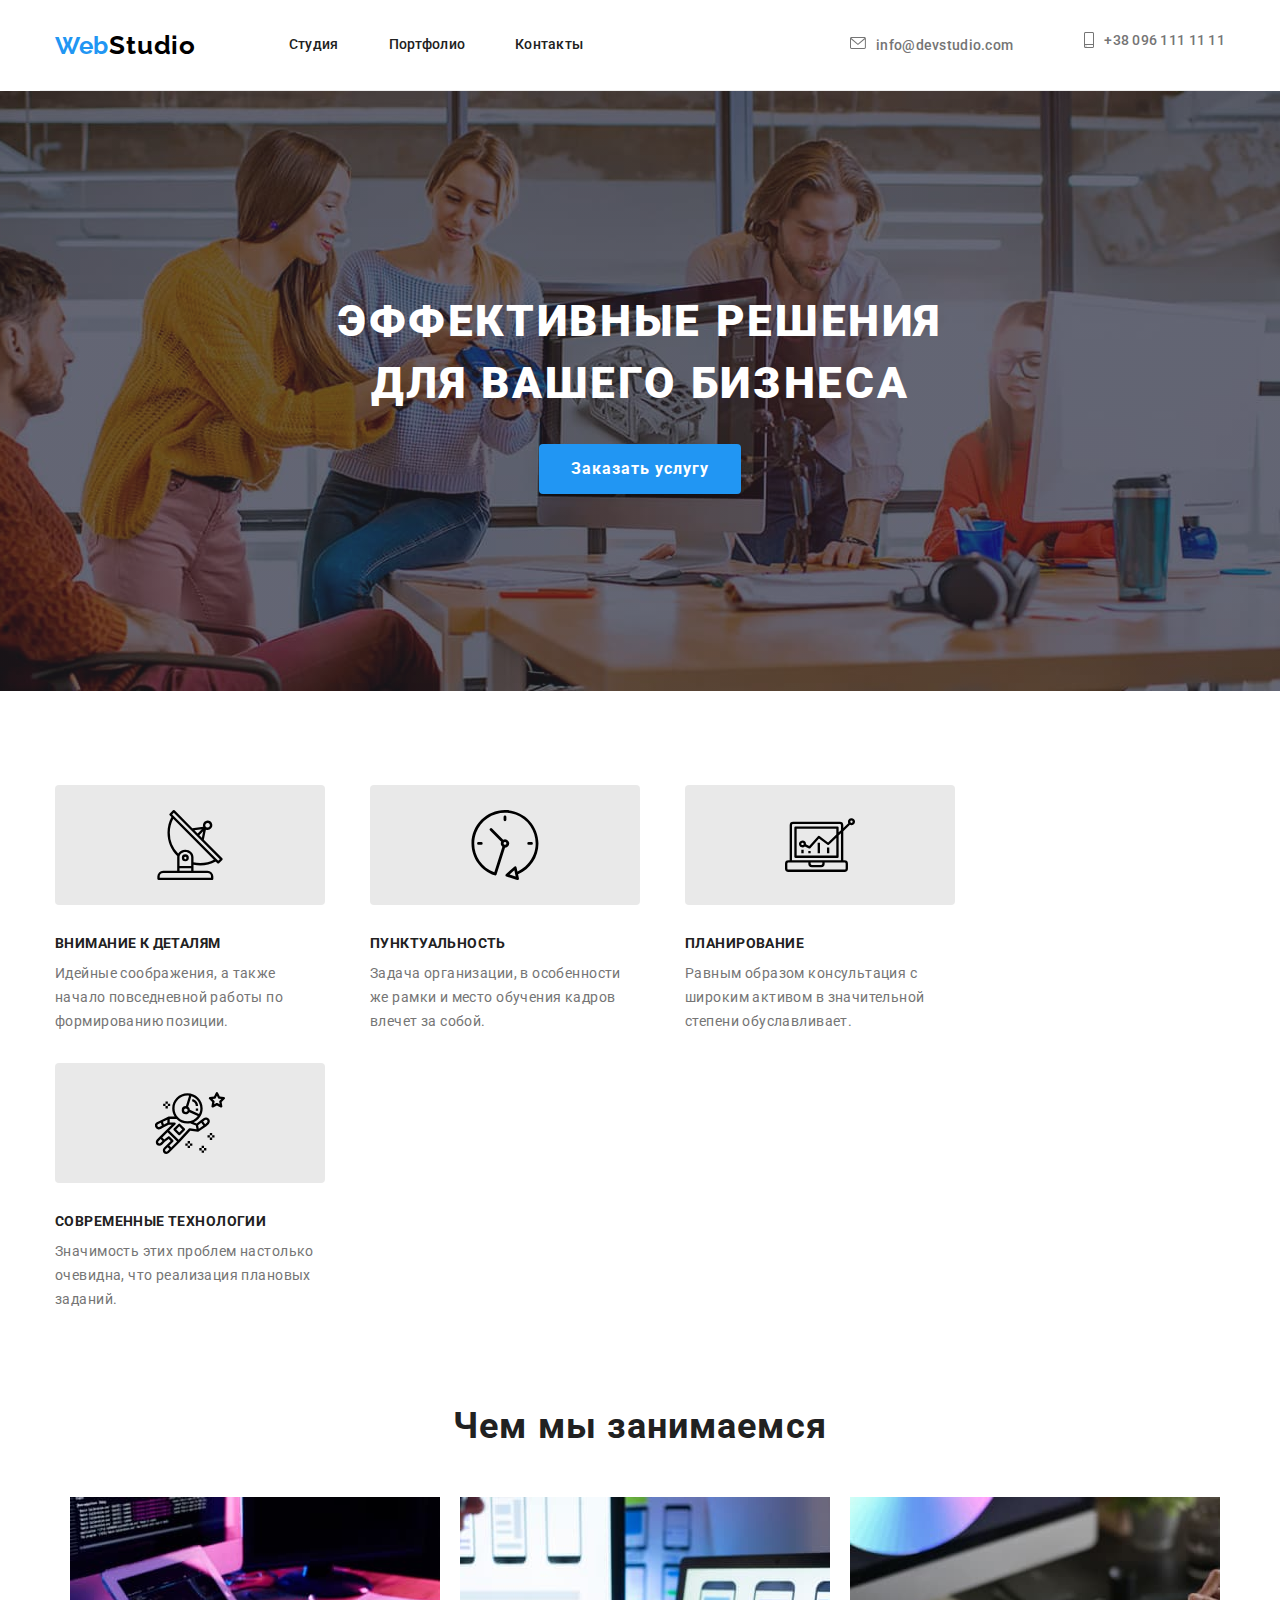
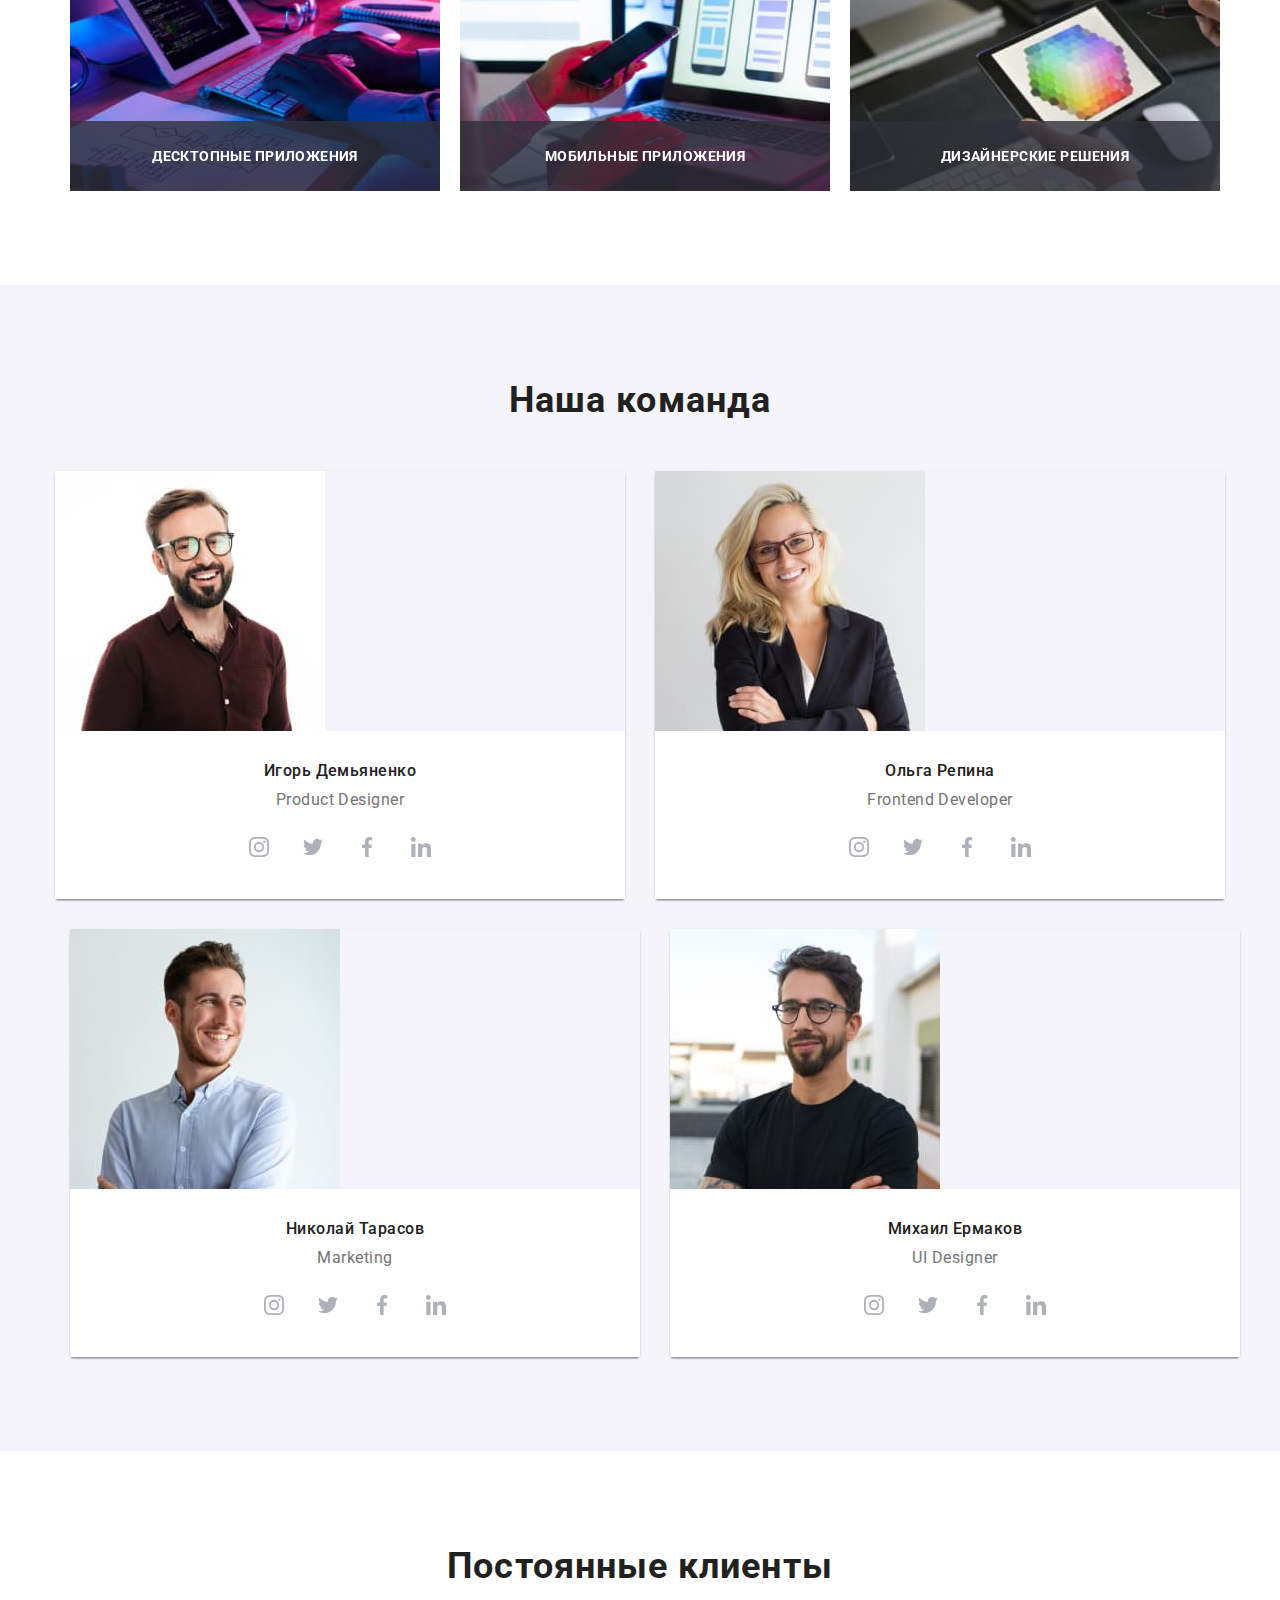
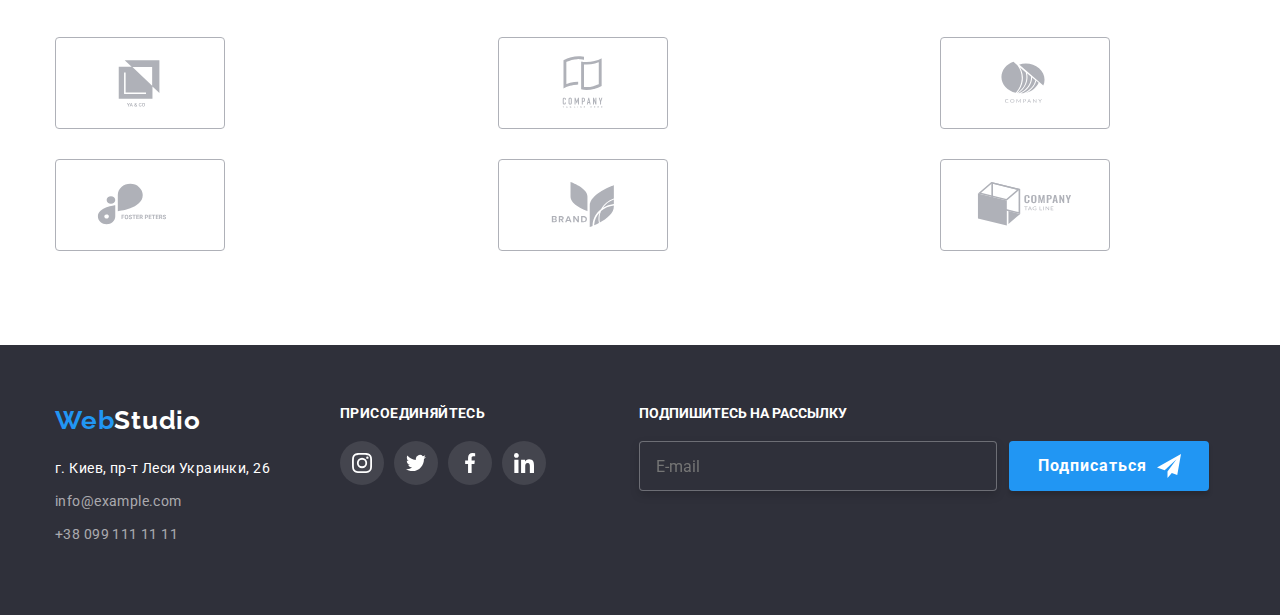
==== index.html @ 91725107 "N8" ====
<!DOCTYPE html>
<html lang="ru">
  <head>
    <meta charset="UTF-8"/>
    <meta http-equiv="X-UA-Compatible" content="IE=edge" />
    <meta name="viewport" content="width=device-width, initial-scale=1.0" />
    <title>Document</title>
    <link
      href="https://fonts.googleapis.com/css2?family=Oleo+Script&family=Raleway:wght@700&family=Roboto:wght@400;500;700;900&display=swap"
      rel="stylesheet"/>
      
    <link rel="stylesheet" href="./css/main.min.css">
  </head>
  <body>
    <header class="header">
      <div class="container page-header">
        <a class="header__logo"><span href="#" class="header__accent">Web</span>Studio</a>
        <nav>

      <!-- M O B I L E - M E N U -->
<button
            type="button"
            class="menu-button"
            aria-expanded="false"
            aria-controls="menu-container"
            data-menu-button
          >
            <svg
              width="40"
              height="40"
              aria-label="Переключатель мобильного меню"
            >
              <use class="icon-cross" href="./image/icons.svg/symbol-menu.svg#icon-closepx"></use>
              <use class="icon-menu" href="./image/icons.svg/symbol-menu.svg#icon-menupx"></use>
            </svg>
          </button>

          <div class="menu-container" id="menu-container" data-menu>
           <div class="container-menu">
          <ul class="menu-nav">
            <li class="menu-nav__cell"><a href="#" class="menu-nav__link">Студия</a></li>
            <li class="menu-nav__cell"><a href="./portfolio.html" class="menu-nav__link">Портфолио</a></li>
            <li class="menu-nav__cell"><a href="#" class="menu-nav__link">Контакты</a></li>
          </ul>

<div class="underarm">
          <ul class="nav-menu">
            <li class="nav-menu__call">+38 096 111 11 11</li>
            <li class="nav-menu__info">info@devstudio.com</li>
          </ul>



       <ul class="mesh-menu">
            <li class="mesh-menu__net"><a href="#" class="mesh-menu__toils">Instagram</a></li>
            <li class="mesh-menu__net"><a href="#" class="mesh-menu__toils">Twitter</a></li>
             <li class="mesh-menu__net"><a href="#" class="mesh-menu__toils">Facebook</a></li>
            <li class="mesh-menu__net"><a href="#" class="mesh-menu__toils">LinkedIn</a></li>
          </ul> 
          </div>
          </div>
</div>

          
         <!-- N A V I G A T I O N  -->
          <ul class="site-nav">
            <li class="site-nav__cell"><a href="#" class="site-nav__link">Студия</a></li>
            <li class="site-nav__cell"><a href="./portfolio.html" class="site-nav__link">Портфолио</a></li>
            <li class="site-nav__cell"><a href="#" class="site-nav__link">Контакты</a></li>
          </ul>
        </nav>
        <ul class="auth-nav">
          <li class="auth-nav__cells">
            <a href="#" class="auth-nav__icon-envelope">
              <svg class="auth-nav__envelope" width="16" height="12">
                <use href="./image/icons.svg/symbol-defs.svg#icon-envelope"></use>
              </svg>info@devstudio.com</a>
          </li>

          <li class="auth-nav__cells">
            <a href="#" class="auth-nav__icon-smartphone">
              <svg class="auth-nav__smartphone" width="10" height="16">
                <use href="./image/icons.svg/symbol-defs.svg#icon-smartphone"></use>
              </svg>+38 096 111 11 11</a>
          </li>
        </ul>
      </div>
    </header>
    <main>
      <!-- H E R O -->
      <section class="hero">
        <h1 class="hero__title">Эффективные решения для вашего бизнеса</h1>
        <button class="hero__button" data-modal-open>Заказать услугу</button>
        <div class="backdrop is-hidden" data-modal>
    <div class="modal">
      <button class="modal__close" data-modal-close>
          <svg class="modal__icon-close" width="18" height="18">
                  <use
                    href="./image/icons.svg/symbol-defs-q.svg#icon-close"
                  ></use>
                </svg>
      </button>

       <!--modal window-->
      <div class="questionary">
        <h4 class="questionary__topic">Оставьте свои данные, мы вам перезвоним</h4>

        <form class="form">
          <div class="form-field">
            <label for="form-field__name" class="form-field__label">Имя</label>
           <input class="form-field__input" type="text" name="name" id="name" placeholder="">
                     <svg class="form-field__icon" width="18" height="18">
                  <use
                    href="./image/icons.svg/symbol-defs-x.svg#icon-person-black"
                  ></use>
                </svg>
          </div>

           <div class="form-field">
            <label for="form-field__tel" class="form-field__label">Телефон</label>
           <input class="form-field__input" type="tel" name="name" id="tel" placeholder="">
                     <svg class="form-field__icon" width="18" height="18">
                  <use
                    href="./image/icons.svg/symbol-defs-x.svg#icon-phone-black"
                  ></use>
                </svg>
          </div>

           <div class="form-field">
            <label for="form-field__mail" class="form-field__label">Почта</label>
           <input class="form-field__input" type="mail" name="name" id="mail" placeholder="">
                     <svg class="form-field__icon" width="18" height="18">
                  <use
                    href="./image/icons.svg/symbol-defs-x.svg#icon-email-black"
                  ></use>
                </svg>
          </div>

          <div class="form-field">
            <label for="form-field__comment" class="form-field__label">Комментарий</label>
            <textarea name="comment" id="#" placeholder="Введите текст"></textarea>
          </div>
          <div class="form-checkbox">
            <label>
<input class="form-checkbox__policy" type="checkbox" name="policy" id="policy" />
<span class="form-checkbox__icon"></span>
<for="policy" class="form-checkbox__text">Соглашаюсь с рассылкой и принимаю<a href="#" class="form-checkbox__agree">Условия договора</a>
</label>
</div>
          <button type="submit" class="form-checkbox__button">Отправить</button>
        </form>
      </div>
      </div>
      </section>

          <!-- advantage -->
      <section class="section">
        <div class="container">
          <ul class="section__advantage">
            <li class="section__item">
              <div class="details">
                <svg class="details__icon" width="70" height="70">
                  <use
                    href="./image/icons.svg/symbol-defs.svg#icon-antenna"
                  ></use>
                </svg>
              </div>
              <h3 class="section__heading">Внимание к деталям</h3>
              <p class="section__text">
                Идейные соображения, а также начало повседневной работы по
                формированию позиции.
              </p>
            </li>

            <li class="section__item">
              <div class="details">
                <svg class="details__icon" width="70" height="70">
                  <use
                    href="./image/icons.svg/symbol-defs.svg#icon-clock"
                  ></use>
                </svg>
              </div>
              <h3 class="section__heading">Пунктуальность</h3>
              <p class="section__text">
                Задача организации, в особенности же рамки и место обучения
                кадров влечет за собой.
              </p>
            </li>

            <li class="section__item">
              <div class="details">
                <svg class="details__icon" width="70" height="70">
                  <use href="./image/icons.svg/symbol-defs.svg#icon-diagram"></use>
                </svg>
              </div>
              <h3 class="section__heading">Планирование</h3>
              <p class="section__text">
                Равным образом консультация с широким активом в значительной
                степени обуславливает.
              </p>
            </li>

            <li class="section__item">
              <div class="details">
                <svg class="details__icon" width="70" height="70">
                  <use
                    href="./image/icons.svg/symbol-defs.svg#icon-astronaut"
                  ></use>
                </svg>
              </div>
              <h3 class="section__heading">Современные технологии</h3>
              <p class="section__text">
                Значимость этих проблем настолько очевидна, что реализация
                плановых заданий.
              </p>
            </li>
          </ul>
        </div>
      </section>

      <!--what we do and our team-->
      <section class="practice">
        <div class="container">
          <h2 class="practice__subject">Чем мы занимаемся</h2>
          <ul class="practice__picture">
            <li class="practice__effigy">
              <div class="figure">
                 <picture class="sticky">
                  <source srcset="./image/desctop/img-ds9.jpg 1x,
                  ./image/desctop/img-ds10.jpg 2x"
                  media="(min-width: 1200px)" />
                   <img src="./image/desctop/img-ds9.jpg" alt="#">
                </picture>
                <h3 class="figure__signature">Десктопные приложения</h3>
              </div>
            </li>

            <li class="practice__effigy">
              <div class="figure">
                  <picture class="sticky">
                  <source srcset="./image/desctop/img-ds11.jpg 1x,
                  ./image/desctop/img-ds12.jpg 2x"
                  media="(min-width: 1200px)" />
                  <img src="./image/desctop/img-ds11.jpg" alt="#">
                </picture>
              <h3 class="figure__signature">Мобильные приложения</h3>
              </div>
            </li>

            <li class="practice__effigy">
              <div class="figure">
                    <picture class="sticky">
                  <source srcset="./image/desctop/img-ds13.jpg 1x,
                  ./image/desctop/img-ds14.jpg 2x"
                  media="(min-width: 1200px)" />
                  <img src="./image/desctop/img-ds13.jpg" alt="#">
                </picture>
              <h3 class="figure__signature">Дизайнерские решения</h3>
               </div>
              </li>
          </ul>
        </div>
      </section>

            <!-- T E A M  -->
      <section class="features">
        <div class="container">
          <h2 class="features__subject">Наша команда</h2>
          <ul class="features__foto">
            <li class="features__face">
                <picture>
                  <source srcset="./image/desctop/img-ds1.jpg 1x,
                  ./image/desctop/img-ds2.jpg 2x"
                  media="(min-width: 1200px)" />

                  <source srcset="./image/tablet/img-t1.jpg 1x,
                  ./image/tablet/img-t2.jpg 2x"
                  media="(min-width: 768px)" />

                  <source srcset="./image/mobila/img-x1.jpg 1x,
                  ./image/mobila/img-x2.jpg 2x"
                  media="(min-width: 480px)" />
                  <img src="./image/desctop/img-ds1.jpg" alt="#">
                </picture>
                
 <div class="position">
   <p class="position__team">Игорь Демьяненко</p>
                <p class="position__desc">Product Designer</p>
                <ul class="icon icon_hover_focus">
                  <li class="icon__plate">
                    <a href="#" class="icon__web">
                      <svg class="icon__face" width="20" height="20">
                        <use
                          href="./image/icons.svg/symbol-defs.svg#icon-instagram"
                        ></use>
                      </svg>
                    </a>
                  </li>

                  <li class="icon__plate">
                    <a href="#" class="icon__web">
                      <svg class="icon__face" width="20" height="20">
                        <use
                          href="./image/icons.svg/symbol-defs.svg#icon-twitter"
                        ></use>
                      </svg>
                    </a>
                  </li>

                  <li class="icon__plate">
                    <a href="#" class="icon__web">
                      <svg class="icon__face" width="20" height="20">
                        <use
                          href="./image/icons.svg/symbol-defs.svg#icon-facebook"
                        ></use>
                      </svg>
                    </a>
                  </li>

                  <li class="icon__plate">
                    <a href="#" class="icon__web">
                      <svg class="icon__face" width="20" height="20">
                        <use
                          href="./image/icons.svg/symbol-defs.svg#icon-linkedin"
                        ></use>
                      </svg>
                    </a>
                  </li>
                </ul>
              </div>
            </li>


            <li class="features__face">
                 <picture>
                  <source srcset="./image/desctop/img-ds3.jpg 1x,
                  ./image/desctop/img-ds4.jpg 2x"
                  media="(min-width: 1200px)" />

                  <source srcset="./image/tablet/img-t3.jpg 1x,
                  ./image/tablet/img-t4.jpg 2x"
                  media="(min-width: 768px)" />

                  <source srcset="./image/mobila/img-xx1.jpg 1x,
                  ./image/mobila/img-xx2.jpg 2x"
                  media="(min-width: 480px)" />
                  <img src="./image/desctop/img-ds3.jpg" alt="#">
                </picture>

              <div class="position">
                <p class="position__team">Ольга Репина</p>
                <p class="position__desc">Frontend Developer</p>

                <ul class="icon icon--hover--focus">
                  <li class="icon__plate">
                    <a href="#" class="icon__web">
                      <svg class="icon__face" width="20" height="20">
                        <use
                          href="./image/icons.svg/symbol-defs.svg#icon-instagram"
                        ></use>
                      </svg>
                    </a>
                  </li>

                  <li class="icon__plate">
                    <a href="#" class="icon__web">
                      <svg class="icon__face" width="20" height="20">
                        <use
                          href="./image/icons.svg/symbol-defs.svg#icon-twitter"
                        ></use>
                      </svg>
                    </a>
                  </li>

                  <li class="icon__plate">
                    <a href="#" class="icon__web">
                      <svg class="icon__face" width="20" height="20">
                        <use
                          href="./image/icons.svg/symbol-defs.svg#icon-facebook"
                        ></use>
                      </svg>
                    </a>
                  </li>

                  <li class="icon__plate">
                    <a href="#" class="icon__web">
                      <svg class="icon__face" width="20" height="20">
                        <use
                          href="./image/icons.svg/symbol-defs.svg#icon-linkedin"
                        ></use>
                      </svg>
                    </a>
                  </li>
                </ul>
              </div>
            </li>


            <li class="features__face">
                               <picture>
                  <source srcset="./image/desctop/img-ds5.jpg 1x,
                  ./image/desctop/img-ds6.jpg 2x"
                  media="(min-width: 1200px)" />

                  <source srcset="./image/tablet/img-t5.jpg 1x,
                  ./image/tablet/img-t6.jpg 2x"
                  media="(min-width: 768px)" />

                  <source srcset="./image/mobila/img-xsx1.jpg 1x,
                  ./image/mobila/img-xsx2.jpg 2x"
                  media="(min-width: 480px)" />
                  <img src="./image/desctop/img-ds5.jpg" alt="#">
                </picture>

              <div class="position">
                <p class="position__team">Николай Тарасов</p>
                <p class="position__desc">Marketing</p>

                <ul class="icon icon--hover--focus">
                  <li class="icon__plate">
                    <a href="#" class="icon__web">
                      <svg class="icon__face" width="20" height="20">
                        <use
                          href="./image/icons.svg/symbol-defs.svg#icon-instagram"
                        ></use>
                      </svg>
                    </a>
                  </li>

                  <li class="icon__plate">
                    <a href="#" class="icon__web">
                      <svg class="icon__face" width="20" height="20">
                        <use
                          href="./image/icons.svg/symbol-defs.svg#icon-twitter"
                        ></use>
                      </svg>
                    </a>
                  </li>

                  <li class="icon__plate">
                    <a href="#" class="icon__web">
                      <svg class="icon__face" width="20" height="20">
                        <use
                          href="./image/icons.svg/symbol-defs.svg#icon-facebook"
                        ></use>
                      </svg>
                    </a>
                  </li>

                  <li class="icon__plate">
                    <a href="#" class="icon__web">
                      <svg class="icon__face" width="20" height="20">
                        <use
                          href="./image/icons.svg/symbol-defs.svg#icon-linkedin"
                        ></use>
                      </svg>
                    </a>
                  </li>
                </ul>
              </div>
            </li>


            <li class="features__face">
                  <picture>
                  <source srcset="./image/desctop/img-ds7.jpg 1x,
                  ./image/desctop/img-ds8.jpg 2x"
                  media="(min-width: 1200px)" />

                  <source srcset="./image/tablet/img-t7.jpg 1x,
                  ./image/tablet/img-t8.jpg 2x"
                  media="(min-width: 768px)" />

                  <source srcset="./image/mobila/img-xsx3.jpg 1x,
                  ./image/mobila/img-xsx4.jpg 2x"
                  media="(min-width: 480px)" />
<img src="./image/desctop/img-ds7.jpg" alt="#">
                </picture>
              <div class="position">
                <p class="position__team">Михаил Ермаков</p>
                <p class="position__desc">UI Designer</p>

                <ul class="icon icon_hover_focus">
                  <li class="icon__plate">
                    <a href="#" class="icon__web">
                      <svg class="icon__face" width="20" height="20">
                        <use
                          href="./image/icons.svg/symbol-defs.svg#icon-instagram"
                        ></use>
                      </svg>
                    </a>
                  </li>

                  <li class="icon__plate">
                    <a href="#" class="icon__web">
                      <svg class="icon__face" width="20" height="20">
                        <use
                          href="./image/icons.svg/symbol-defs.svg#icon-twitter"
                        ></use>
                      </svg>
                    </a>
                  </li>

                  <li class="icon__plate">
                    <a href="#" class="icon__web">
                      <svg class="icon__face" width="20" height="20">
                        <use
                          href="./image/icons.svg/symbol-defs.svg#icon-facebook"
                        ></use>
                      </svg>
                    </a>
                  </li>

                  <li class="icon__plate">
                    <a href="#" class="icon__web">
                      <svg class="icon__face" width="20" height="20">
                        <use
                          href="./image/icons.svg/symbol-defs.svg#icon-linkedin"
                        ></use>
                      </svg>
                    </a>
                  </li>
                </ul>
              </div>
            </li>
          </ul>
        </div>
      </section>

      <!-- C U S T O M E R S -->
      <section class="customer">
        <div class="container">
          <h2 class="customer__topic">Постоянные клиенты</h2>
          <ul class="customer__client">
            <li class="customer__group">
              <a href="" class="customer__icon">
                <svg class="customer__id" width="106" height="60">
                  <use
                    href="./image/icons.svg/symbol-defs.svg#icon-logox"
                  ></use>
                </svg>
              </a>
            </li>

            <li class="customer__group">
              <a href="#" class="customer__icon">
                <svg class="customer__id" width="106" height="60">
                  <use
                    href="./image/icons.svg/symbol-defs.svg#icon-logod"
                  ></use>
                </svg>
              </a>
            </li>

            <li class="customer__group">
              <a href="#" class="customer__icon">
                <svg class="customer__id" width="106" height="60">
                  <use
                    href="./image/icons.svg/symbol-defs.svg#icon-logoc"
                  ></use>
                </svg>
              </a>
            </li>

            <li class="customer__group">
              <a href="#" class="customer__icon">
                <svg class="customer__id" width="106" height="60">
                  <use
                    href="./image/icons.svg/symbol-defs.svg#icon-logob"
                  ></use>
                </svg>
              </a>
            </li>

            <li class="customer__group">
              <a href="#" class="customer__icon">
                <svg class="customer__id" width="106" height="60">
                  <use
                    href="./image/icons.svg/symbol-defs.svg#icon-logoa"
                  ></use>
                </svg>
              </a>
            </li>

            <li class="customer__group">
              <a href="#" class="customer__icon">
                <svg class="customer__id" width="106" height="60">
                  <use
                    href="./image/icons.svg/symbol-defs.svg#icon-logog"
                  ></use>
                </svg>
              </a>
            </li>
          </ul>
        </div>
      </section>
    </main>

          <!-- F O O T E R -->
    <footer class="footer">
      <div class="container">
        <div class="adress-footer">
           <div class="badge">
        <a class="badge__symbol"><span href="" class="badge__style">Web</span>Studio</a>
        <address class="adress">
          <p class="adress-gps">г. Киев, пр-т Леси Украинки, 26</p>
          <a href="#">info@example.com</a>
          <a href="#">+38 099 111 11 11</a>
        </address>
      </div>
        <!-- I C O N -->
      <div class="network">
        <h3 class="network-heading">присоединяйтесь</h3>
        <ul class="network__chain">
          <li class="network__icon">
            <a href="#" class="network__system">
              <svg class="network__icon-button" width="20" height="20">
                <use
                  href="./image/icons.svg/symbol-defs.svg#icon-instagram"
                ></use>
              </svg>
            </a>
          </li>

          <li class="network__icon">
            <a href="#" class="network__system">
              <svg class="network__icon-button" width="20" height="20">
                <use
                  href="./image/icons.svg/symbol-defs.svg#icon-twitter"
                ></use>
              </svg>
            </a>
          </li>

          <li class="network__icon">
            <a href="#" class="network__system">
              <svg class="network__icon-button" width="20" height="20">
                <use
                  href="./image/icons.svg/symbol-defs.svg#icon-facebook"
                ></use>
              </svg>
            </a>
          </li>

          <li class="network__icon">
            <a href="#" class="network__system">
              <svg class="network__icon-button" width="20" height="20">
                <use
                  href="./image/icons.svg/symbol-defs.svg#icon-linkedin"
                ></use>
              </svg>
            </a>
          </li>
        </ul>
        </div>
        
        <!-- F O O T E R  M A I L -->
        <div class="email">
          <h4 class="email__heading">Подпишитесь на рассылку</h4>
          <div class="field-form">
            <input class="field-form__input-form" type="mail"name="mail" id="mail" placeholder="E-mail" />   
         <button class="button-form" type="submit">Подписаться</button>
                       <svg class="button-form__icon" width="24" height="24">
                <use
                  href="./image/icons.svg/symbol-defs-x.svg#icon-icon-send"
                ></use>
              </svg>
                   </div>
      </div>
<!-- mobila -->
            <!-- <div class="container">
        <button type="button" data-modal-open>Открыть</button>
      </div> -->
    </footer>
        <script src="./js/mobile-menu.js"></script>
    <script src="./js/modal.js"></script>
  </body>
</html>
---- css/main.min.css ----
/*! modern-normalize v1.1.0 | MIT License | https://github.com/sindresorhus/modern-normalize */*,::before,::after{-webkit-box-sizing:border-box;box-sizing:border-box}html{line-height:1.15;-webkit-text-size-adjust:100%;-moz-tab-size:4;-o-tab-size:4;tab-size:4}body{margin:0;font-family:system-ui,-apple-system,"Segoe UI",Roboto,Helvetica,Arial,sans-serif,"Apple Color Emoji","Segoe UI Emoji"}hr{height:0;color:inherit}abbr[title]{-webkit-text-decoration:underline dotted;text-decoration:underline dotted}b,strong{font-weight:bolder}code,kbd,samp,pre{font-family:ui-monospace, SFMono-Regular, Consolas, "Liberation Mono", Menlo, monospace;font-size:1em}small{font-size:80%}sub,sup{font-size:75%;line-height:0;position:relative;vertical-align:baseline}sub{bottom:-0.25em}sup{top:-0.5em}table{text-indent:0;border-color:inherit}button,input,optgroup,select,textarea{font-family:inherit;font-size:100%;line-height:1.15;margin:0}button,select{text-transform:none}button,[type="button"],[type="reset"],[type="submit"]{-webkit-appearance:button}::-moz-focus-inner{border-style:none;padding:0}:-moz-focusring{outline:1px dotted ButtonText}:-moz-ui-invalid{box-shadow:none}legend{padding:0}progress{vertical-align:baseline}::-webkit-inner-spin-button,::-webkit-outer-spin-button{height:auto}[type="search"]{-webkit-appearance:textfield;outline-offset:-2px}::-webkit-search-decoration{-webkit-appearance:none}::-webkit-file-upload-button{-webkit-appearance:button;font:inherit}summary{display:list-item}h1,h2,h3,h4,h5,h6,p,ul{margin:0;padding:0;list-style:none}img{display:block;max-width:100%;height:auto}body{margin:0;font-family:Roboto, sans-serif}.container{padding-left:15px;padding-right:15px;margin-left:auto;margin-right:auto}@media screen and (min-width: 1200px){.container{width:1200px}}.page-header{display:-webkit-box;display:-ms-flexbox;display:flex;-webkit-box-align:center;-ms-flex-align:center;align-items:center;-webkit-box-pack:justify;-ms-flex-pack:justify;justify-content:space-between;border-bottom:1px solid #ececec;z-index:1}.header__logo{font-family:Raleway, sans-serif;font-weight:700;font-size:24px;line-height:1.17;letter-spacing:0.03em;color:#000}.header__logo .header__accent{font-weight:700;font-size:24px;line-height:1.17;letter-spacing:0.03em;color:#2196f3}@media screen and (min-width: 480px) and (max-width: 767px){.header__logo{padding-top:16px;padding-bottom:16px}}@media screen and (min-width: 768px){.header__logo{padding-top:26px;padding-bottom:26px;font-size:26px;line-height:1.19}}.site-nav{display:-webkit-box;display:-ms-flexbox;display:flex;margin-left:88px}@media screen and (min-width: 1200px){.site-nav{margin-left:93px}}.site-nav__cell{margin-right:50px}.site-nav__link{display:block;padding-top:32px;padding-bottom:32px;color:#212121;font-family:Roboto;font-weight:500;font-size:14px;line-height:1.14;letter-spacing:0.02em;text-decoration:none;-webkit-transition:color 250ms cubic-bezier(0.4, 0, 0.2, 1);transition:color 250ms cubic-bezier(0.4, 0, 0.2, 1)}@media screen and (max-width: 767px){.site-nav{display:none}}.auth-nav{margin-left:auto}@media screen and (max-width: 767px){.auth-nav{display:none}}@media screen and (min-width: 1200px){.auth-nav{display:-webkit-box;display:-ms-flexbox;display:flex}}.auth-nav__cells{display:block;color:#757575;display:-webkit-box;display:-ms-flexbox;display:flex;-webkit-box-align:center;-ms-flex-align:center;align-items:center;font-weight:500;font-size:12px;line-height:14px;letter-spacing:0.02em;position:relative}@media screen and (min-width: 1200px){.auth-nav__cells{font-size:14px;line-height:16px}}.auth-nav .auth-nav__cells:not(:last-child){margin-right:50px}.auth-nav .auth-nav__cells:nth-last-child(4){margin-right:50}.site-nav__link{position:relative;-webkit-transition:color 250ms cubic-bezier(0.4, 0, 0.2, 1);transition:color 250ms cubic-bezier(0.4, 0, 0.2, 1)}.site-nav__link::after{content:"";position:absolute;left:0;bottom:0;display:block;bottom:-6px;width:100%;height:4px;background:#2196f3;border-radius:2px;opacity:0;-webkit-transform:scaleX(0);transform:scaleX(0)}.site-nav__link:hover::after,.site-nav__link:focus::after{-webkit-transform:scaleX(1);transform:scaleX(1);opacity:1}@media screen and (min-width: 768px) and (max-width: 1199px){.auth-nav__envelope,.auth-nav__smartphone{margin-right:8px}}@media screen and (min-width: 1200px){.auth-nav__envelope,.auth-nav__smartphone{margin-right:10px}}.auth-nav__icon-envelope{display:block;margin-bottom:10px;display:block;display:-webkit-box;display:-ms-flexbox;display:flex;margin-left:21px;fill:currentColor;color:#757575;text-decoration:none;-webkit-transition:color 250ms cubic-bezier(0.4, 0, 0.2, 1);transition:color 250ms cubic-bezier(0.4, 0, 0.2, 1)}@media screen and (max-width: 1199px){.auth-nav__icon-envelope{margin-left:21px}}@media screen and (min-width: 1200px){.auth-nav__icon-envelope{margin-bottom:0px;padding-top:32px;padding-bottom:32px}}.auth-nav__icon-smartphone{display:block;display:-webkit-box;display:-ms-flexbox;display:flex;margin-bottom:10px;margin-left:21px;fill:currentColor;color:#757575;text-decoration:none;-webkit-transition:color 250ms cubic-bezier(0.4, 0, 0.2, 1);transition:color 250ms cubic-bezier(0.4, 0, 0.2, 1)}@media screen and (max-width: 1199px){.auth-nav__icon-smartphone{margin-bottom:10px;margin-left:21px}}@media screen and (min-width: 1200px){.auth-nav__icon-smartphone{padding-top:32px;margin-right:0;padding-bottom:32px}}.auth-nav a:hover,.auth-nav a:focus{color:#2196f3}.site-nav :hover,.site-nav :focus{color:#2196f3}.auth-nav :hover,.auth-nav :focus{color:#2196f3}.menu-button{display:-webkit-inline-box;display:-ms-inline-flexbox;display:inline-flex;margin:0;padding:0;border:none;background-color:transparent}@media screen and (min-width: 768px){.menu-button{display:none}}.menu-button:hover,.menu-button:focus{fill:#2196f3}.menu-button .icon-cross{display:none}.menu-button.is-open .icon-cross{display:block}.menu-button.is-open .icon-menu{display:none}.icon-cross{position:absolute}.menu-button .page-header{position:fixed;top:0;left:0;width:100vw;height:100vh;z-index:999}.menu-container{position:fixed;background-color:#fff;text-align:center;font-size:20px;padding-left:15px;padding-right:15px}@media screen and (max-width: 767px){.menu-container{display:none;position:absolute;top:0;left:0;width:100%}.menu-container.is-open{display:block}}@media screen and (max-width: 767px) and (min-width: 768px){.menu-container{display:none}}@media screen and (min-width: 768px){.menu-container{display:-webkit-box;display:-ms-flexbox;display:flex;-webkit-box-pack:justify;-ms-flex-pack:justify;justify-content:space-between;-webkit-box-flex:1;-ms-flex-positive:1;flex-grow:1}}.menu-nav{padding-top:48px;text-align:left}@media screen and (min-width: 768px){.menu-nav{display:none}}.menu-nav__cell:not(:last-child){margin-bottom:32px}.menu-nav__link{font-family:Roboto;font-style:normal;font-weight:500;font-size:40px;line-height:47px;text-align:center;letter-spacing:0.02em;text-decoration:none;color:#212121}.menu-nav .menu-nav__link:hover,.menu-nav .menu-nav__link:focus{color:#2196f3}@media screen and (min-width: 768px){.menu-nav .menu-nav__link:hover,.menu-nav .menu-nav__link:focus{display:none}}.nav-menu{text-align:left;margin-bottom:64px}.nav-menu__call{margin-bottom:32px;font-family:Roboto;font-style:normal;font-weight:500;font-size:34px;line-height:40px;letter-spacing:0.02em;color:#2196f3}.nav-menu__info{font-family:Roboto;font-style:normal;font-weight:500;font-size:24px;line-height:28px;letter-spacing:0.02em;color:#757575}@media screen and (min-width: 768px){.nav-menu{display:none}}.mesh-menu{margin-top:auto;padding-bottom:48px;display:-webkit-box;display:-ms-flexbox;display:flex}.mesh-menu .mesh-menu__toils{margin-right:20px;font-family:Roboto;font-style:normal;font-weight:500;font-size:18px;line-height:22px;letter-spacing:0.02em;text-decoration:none;color:#2196f3;border-right:1px solid rgba(33,33,33,0.2);-webkit-transform:rotate(90deg);transform:rotate(90deg)}@media screen and (min-width: 768px){.mesh-menu{display:none}}.underarm{-webkit-box-pack:justify;-ms-flex-pack:justify;justify-content:space-between}.hero{max-width:480px;height:400px;padding:118px 0px 118px 0px;margin-left:auto;margin-right:auto;background-image:-webkit-gradient(linear, left top, left bottom, from(rgba(47,48,58,0.4)), to(rgba(47,48,58,0.4))),url(../image/mobila/header-img-x1.jpg);background-image:linear-gradient(rgba(47,48,58,0.4), rgba(47,48,58,0.4)),url(../image/mobila/header-img-x1.jpg);background-repeat:no-repeat;background-position:center;background-size:cover;-webkit-box-align:center;-ms-flex-align:center;align-items:center;text-align:center}@media (min-device-pixel-ratio: 2), (-webkit-min-device-pixel-ratio: 2), (min-resolution: 192dpi), (min-resolution: 2dppx){.hero{background-image:-webkit-gradient(linear, left top, left bottom, from(rgba(47,48,58,0.4)), to(rgba(47,48,58,0.4))),url(../image/mobila/header-img-x2.jpg);background-image:linear-gradient(rgba(47,48,58,0.4), rgba(47,48,58,0.4)),url(../image/mobila/header-img-x2.jpg)}}@media screen and (min-width: 768px){.hero{max-width:768px;height:400px;padding:118px 0px 118px 0px;background-image:-webkit-gradient(linear, left top, left bottom, from(rgba(47,48,58,0.4)), to(rgba(47,48,58,0.4))),url(../image/tablet/header-img-t1.jpg);background-image:linear-gradient(rgba(47,48,58,0.4), rgba(47,48,58,0.4)),url(../image/tablet/header-img-t1.jpg)}}@media screen and (min-width: 768px) and (min-device-pixel-ratio: 2), screen and (min-width: 768px) and (-webkit-min-device-pixel-ratio: 2), screen and (min-width: 768px) and (min-resolution: 192dpi), screen and (min-width: 768px) and (min-resolution: 2dppx){.hero{background-image:-webkit-gradient(linear, left top, left bottom, from(rgba(47,48,58,0.4)), to(rgba(47,48,58,0.4))),url(../image/tablet/header-img-t2.jpg);background-image:linear-gradient(rgba(47,48,58,0.4), rgba(47,48,58,0.4)),url(../image/tablet/header-img-t2.jpg)}}@media screen and (min-width: 1200px){.hero{max-width:1600px;height:600px;padding:200px 0px 200px 0px;background-image:-webkit-gradient(linear, left top, left bottom, from(rgba(47,48,58,0.4)), to(rgba(47,48,58,0.4))),url(../image/desctop/img-d7.jpg);background-image:linear-gradient(rgba(47,48,58,0.4), rgba(47,48,58,0.4)),url(../image/desctop/img-d7.jpg)}}@media screen and (min-width: 768px) and (min-device-pixel-ratio: 2), screen and (min-width: 768px) and (-webkit-min-device-pixel-ratio: 2), screen and (min-width: 768px) and (min-resolution: 192dpi), screen and (min-width: 768px) and (min-resolution: 2dppx){.hero{background-image:-webkit-gradient(linear, left top, left bottom, from(rgba(47,48,58,0.4)), to(rgba(47,48,58,0.4))),url(../image/desctop/img-d8.jpg);background-image:linear-gradient(rgba(47,48,58,0.4), rgba(47,48,58,0.4)),url(../image/desctop/img-d8.jpg)}}.hero__title{margin-bottom:30px;font-family:Roboto;font-style:normal;font-weight:900;font-size:26px;line-height:1.6;text-align:center;letter-spacing:0.06em;text-transform:uppercase;color:#fff;outline:none}@media screen and (min-width: 768px) and (max-width: 1199px){.hero__title{width:360px;margin-left:auto;margin-right:auto}}@media screen and (min-width: 1200px){.hero__title{width:696px;margin-left:auto;margin-right:auto;font-size:44px;line-height:1.4}}.hero__button{padding:10px 32px;background-color:#2196f3;font-family:Roboto;font-style:normal;font-weight:700;font-size:16px;line-height:30px;-webkit-box-align:center;-ms-flex-align:center;align-items:center;text-align:center;letter-spacing:0.06em;color:#fff;-webkit-box-shadow:0px 4px 4px rgba(0,0,0,0.15);box-shadow:0px 4px 4px rgba(0,0,0,0.15);border-radius:4px;-webkit-transition:background-color 250ms cubic-bezier(0.4, 0, 0.2, 1);transition:background-color 250ms cubic-bezier(0.4, 0, 0.2, 1);border:none}.backdrop{position:fixed;top:0;left:0;height:100%;width:100%;background-color:rgba(0,0,0,0.2);opacity:1;-webkit-transition:opacity 250ms;transition:opacity 250ms;z-index:1}.backdrop.is-hidden{opacity:0;pointer-events:none}.modal{position:absolute;top:50%;left:50%;height:581px;width:528px;-webkit-transform:translate(-50%, -50%);transform:translate(-50%, -50%);background:#fff;border-radius:4px}.modal__close{top:0;right:0;position:absolute;display:block;display:-webkit-box;display:-ms-flexbox;display:flex;height:30px;width:30px;border-radius:50%;-webkit-box-align:center;-ms-flex-align:center;align-items:center;-webkit-box-pack:center;-ms-flex-pack:center;justify-content:center;background:#fff;border:1px solid rgba(0,0,0,0.1);-webkit-box-sizing:border-box;box-sizing:border-box;margin-top:8px;margin-right:8px;-webkit-transition:color 250ms cubic-bezier(0.4, 0, 0.2, 1);transition:color 250ms cubic-bezier(0.4, 0, 0.2, 1)}.modal__icon-close:hover,.modal__icon-close:focus{fill:#2196f3;cursor:pointer}.questionary{width:448px;margin:40px 40px 12px 40px;-webkit-box-shadow:none;box-shadow:none}.questionary__topic{font-family:Roboto;font-weight:700;font-size:20px;line-height:23px;text-align:center;color:#212121}.form-field{position:relative;margin-bottom:10px;display:-webkit-box;display:-ms-flexbox;display:flex;-webkit-box-orient:vertical;-webkit-box-direction:normal;-ms-flex-direction:column;flex-direction:column}.form-field label{margin-bottom:4px;text-align:left;font-weight:400;font-size:12px;line-height:14px;color:#757575;cursor:pointer}.form-field input{margin:0;padding:0px 0px 0px 42px;height:40px;border:1px solid rgba(33,33,33,0.2);-webkit-box-sizing:border-box;box-sizing:border-box;border-radius:4px;cursor:pointer;-webkit-transition:color 250ms cubic-bezier(0.4, 0, 0.2, 1);transition:color 250ms cubic-bezier(0.4, 0, 0.2, 1)}.form-field input::-webkit-input-placeholder{color:#000}.form-field input:-ms-input-placeholder{color:#000}.form-field input::-ms-input-placeholder{color:#000}.form-field input::placeholder{color:#000}.form-field__input:hover,.form-field__input:focus{border:1px solid #2196f3;cursor:pointer}.form-field__input:focus+.form-field__icon,.form-field__input:hover+.form-field__icon{fill:#2196f3}.form-field__icon{position:absolute;top:50%;left:12px}textarea{padding:0;width:448px;height:120px;resize:none;border:1px solid rgba(33,33,33,0.2);-webkit-box-sizing:border-box;box-sizing:border-box;border-radius:4px;padding-top:12px;padding-left:16px;margin-bottom:10px;font-weight:400;font-size:12px;line-height:14px;letter-spacing:0.01em;color:rgba(117,117,117,0.5);color:#000;-webkit-transition:color 250ms cubic-bezier(0.4, 0, 0.2, 1);transition:color 250ms cubic-bezier(0.4, 0, 0.2, 1)}textarea:hover,textarea:focus{border:1px solid #2196f3;cursor:pointer}.checkbox{-webkit-appearance:none;-moz-appearance:none;appearance:none;position:absolute}.form-checkbox{display:-webkit-box;display:-ms-flexbox;display:flex;-webkit-box-align:center;-ms-flex-align:center;align-items:center;-webkit-box-pack:center;-ms-flex-pack:center;justify-content:center;margin-bottom:30px}.form-checkbox__policy{position:absolute;width:1px;height:1px;margin:-1px;border:0;padding:0;clip:rect(0 0 0 0);overflow:hidden}.form-checkbox__policy:checked+.form-checkbox__icon{border-color:transparent;border-color:#2196f3;background-color:#2196f3;background-image:url("../image/symboldefs.svg#icon-iconcheck");background-size:contain;background-origin:border-box;background-repeat:no-repeat}.form-checkbox__policy{font-weight:400;font-size:14px;line-height:24px;-webkit-text-decoration-line:underline;text-decoration-line:underline;color:#2196f3}.form-checkbox__icon{display:inline-block;margin:0;padding:0;width:12px;height:11px;border:2px solid #212121;border-radius:4px;cursor:pointer;-webkit-transition:-webkit-transform 200ms linear;transition:-webkit-transform 200ms linear;transition:transform 200ms linear;transition:transform 200ms linear, -webkit-transform 200ms linear}.form-checkbox__text{font-weight:400;font-size:14px;line-height:24px;margin-left:5px;color:#757575}.form-checkbox__agree{font-weight:400;font-size:14px;line-height:24px;margin-left:5px;letter-spacing:0.03em;-webkit-text-decoration-line:underline;text-decoration-line:underline;color:#2196f3}.form-checkbox__button{padding:10px 55px;margin:0px 124px 49px 124px;font-weight:bold;font-size:16px;line-height:30px;display:-webkit-box;display:-ms-flexbox;display:flex;-webkit-box-align:center;-ms-flex-align:center;align-items:center;text-align:center;letter-spacing:0.06em;color:#fff;background:#188ce8;-webkit-box-shadow:0px 4px 4px rgba(0,0,0,0.15);box-shadow:0px 4px 4px rgba(0,0,0,0.15);border-radius:4px;border:none;-webkit-transition:color 250ms cubic-bezier(0.4, 0, 0.2, 1);transition:color 250ms cubic-bezier(0.4, 0, 0.2, 1)}@media screen and (min-width: 480px) and (max-width: 1199px){.backdrop{position:fixed;top:0;left:0;height:100%;width:100%;background-color:rgba(0,0,0,0.2);opacity:1;-webkit-transition:opacity 250ms;transition:opacity 250ms;z-index:1;overflow-y:scroll}.backdrop.is-hidden{opacity:0;pointer-events:none}.modal{position:absolute;top:50%;left:50%;height:609px;width:450px;-webkit-transform:translate(-50%, -50%);transform:translate(-50%, -50%);background:#fff;-webkit-box-shadow:0px 1px 3px rgba(0,0,0,0.12),0px 1px 1px rgba(0,0,0,0.14),0px 2px 1px rgba(0,0,0,0.2);box-shadow:0px 1px 3px rgba(0,0,0,0.12),0px 1px 1px rgba(0,0,0,0.14),0px 2px 1px rgba(0,0,0,0.2);border-radius:4px}.modal__close{top:0;right:0;position:absolute;display:block;display:-webkit-box;display:-ms-flexbox;display:flex;height:30px;width:30px;border-radius:50%;-webkit-box-align:center;-ms-flex-align:center;align-items:center;-webkit-box-pack:center;-ms-flex-pack:center;justify-content:center;background:#fff;border:1px solid rgba(0,0,0,0.1);-webkit-box-sizing:border-box;box-sizing:border-box;margin-top:8px;margin-right:8px;-webkit-transition:color 250ms cubic-bezier(0.4, 0, 0.2, 1);transition:color 250ms cubic-bezier(0.4, 0, 0.2, 1)}.modal__icon-close:hover,.modal__icon-close:focus{fill:#2196f3;cursor:pointer}.questionary{width:370px;margin:40px 40px 12px 40px;-webkit-box-shadow:none;box-shadow:none}.questionary__topic{font-family:Roboto;font-weight:700;font-size:20px;line-height:30px;text-align:center;color:#212121}.form-field{position:relative;margin-bottom:10px;display:-webkit-box;display:-ms-flexbox;display:flex;-webkit-box-orient:vertical;-webkit-box-direction:normal;-ms-flex-direction:column;flex-direction:column}.form-field label{margin-bottom:4px;text-align:left;font-weight:400;font-size:12px;line-height:14px;color:#757575;cursor:pointer}.form-field input{margin:0;padding:0px 0px 0px 42px;height:40px;border:1px solid rgba(33,33,33,0.2);-webkit-box-sizing:border-box;box-sizing:border-box;border-radius:4px;cursor:pointer;-webkit-transition:color 250ms cubic-bezier(0.4, 0, 0.2, 1);transition:color 250ms cubic-bezier(0.4, 0, 0.2, 1)}.form-field input::-webkit-input-placeholder{color:#000}.form-field input:-ms-input-placeholder{color:#000}.form-field input::-ms-input-placeholder{color:#000}.form-field input::placeholder{color:#000}.form-field__input:hover,.form-field__input:focus{border:1px solid #2196f3;cursor:pointer}.form-field__input:focus+.form-field__icon,.form-field__input:hover+.form-field__icon{fill:#2196f3}.form-field__icon{position:absolute;top:50%;left:12px}textarea{padding:0;width:370px;height:120px;resize:none;border:1px solid rgba(33,33,33,0.2);-webkit-box-sizing:border-box;box-sizing:border-box;border-radius:4px;padding-top:12px;padding-left:16px;margin-bottom:10px;font-weight:400;font-size:12px;line-height:14px;letter-spacing:0.01em;color:rgba(117,117,117,0.5);color:#000;-webkit-transition:color 250ms cubic-bezier(0.4, 0, 0.2, 1);transition:color 250ms cubic-bezier(0.4, 0, 0.2, 1)}textarea:hover,textarea:focus{border:1px solid #2196f3;cursor:pointer}.checkbox{-webkit-appearance:none;-moz-appearance:none;appearance:none;position:absolute}.form-checkbox{display:-webkit-box;display:-ms-flexbox;display:flex;-webkit-box-align:center;-ms-flex-align:center;align-items:center;-webkit-box-pack:center;-ms-flex-pack:center;justify-content:center;margin-bottom:30px}.form-checkbox__policy{position:absolute;width:1px;height:1px;margin:-1px;border:0;padding:0;clip:rect(0 0 0 0);overflow:hidden}.form-checkbox__policy:checked+.form-checkbox__icon{border-color:transparent;border-color:#2196f3;background-color:#2196f3;background-image:url("../image/symboldefs.svg#icon-iconcheck");background-size:contain;background-origin:border-box;background-repeat:no-repeat}.form-checkbox__policy{font-weight:400;font-size:14px;line-height:24px;-webkit-text-decoration-line:underline;text-decoration-line:underline;color:#2196f3}.form-checkbox__icon{display:inline-block;margin:0;padding:0;width:12px;height:11px;border:2px solid #212121;border-radius:4px;cursor:pointer;-webkit-transition:-webkit-transform 200ms linear;transition:-webkit-transform 200ms linear;transition:transform 200ms linear;transition:transform 200ms linear, -webkit-transform 200ms linear}.form-checkbox__text{font-weight:346px;font-size:12px;line-height:14px;margin-left:5px;color:#757575}.form-checkbox__agree{font-weight:346px;font-size:12px;line-height:14px;margin-left:5px;letter-spacing:0.03em;-webkit-text-decoration-line:underline;text-decoration-line:underline;color:#2196f3}.form-checkbox__button{padding:10px 55px;margin:0px 85px 40px 85px;font-weight:bold;font-size:16px;line-height:30px;display:-webkit-box;display:-ms-flexbox;display:flex;text-align:center;-webkit-box-pack:center;-ms-flex-pack:center;justify-content:center;letter-spacing:0.06em;color:#fff;background:#188ce8;-webkit-box-shadow:0px 4px 4px rgba(0,0,0,0.15);box-shadow:0px 4px 4px rgba(0,0,0,0.15);border-radius:4px;border:none;-webkit-transition:color 250ms cubic-bezier(0.4, 0, 0.2, 1);transition:color 250ms cubic-bezier(0.4, 0, 0.2, 1)}}.section{padding-top:60px;padding-bottom:60px;color:#e5e5e5}@media screen and (min-width: 1200px){.section{padding-top:94px;padding-bottom:94px}}.section__advantage{margin-bottom:-30px}@media screen and (min-width: 768px){.section__advantage{display:-webkit-box;display:-ms-flexbox;display:flex;-ms-flex-wrap:wrap;flex-wrap:wrap;margin-right:-30px}}.section__item{-ms-flex-preferred-size:calc((100% - 60px) / 4);flex-basis:calc((100% - 60px) / 4);margin-bottom:30px}@media screen and (min-width: 768px){.section__item{-ms-flex-preferred-size:calc((100% - 60px) / 4);flex-basis:calc((100% - 60px) / 4);margin-right:30px}}@media screen and (min-width: 1200px){.section__item .section__advantage>.section__item{-ms-flex-preferred-size:calc(100% / 4 - 30px);flex-basis:calc(100% / 4 - 30px);margin-right:30px}.section__item .section__item:nth-child(4n){margin-right:0}}.section__heading{margin-bottom:10px;font-weight:700;font-size:14px;line-height:16px;letter-spacing:0.03em;text-align:center;text-transform:uppercase;text-decoration:none;color:#212121}@media screen and (min-width: 768px){.section__heading{text-align:left}}.section__text{font-weight:400;font-size:14px;line-height:24px;letter-spacing:0.03em;text-decoration:none;color:#757575}@media screen and (min-width: 768px) and (max-width: 1199px){.section__text{width:354px}}@media screen and (min-width: 1200px){.section__text{width:270px;margin-bottom:0}}.details{width:100%;height:120px;margin-bottom:30px;background:#e9e9e9;border-radius:4px;display:block;display:-webkit-box;display:-ms-flexbox;display:flex;-webkit-box-align:center;-ms-flex-align:center;align-items:center;-webkit-box-pack:center;-ms-flex-pack:center;justify-content:center}@media screen and (min-width: 768px) and (max-width: 1199px){.details{width:354px}}@media screen and (min-width: 1200px){.details{width:270px}}.details__icon{border:none}@media screen and (max-width: 1199px){.practice{display:none}}.practice{padding-bottom:94px}.practice__subject{margin-bottom:50px;font-family:Roboto;font-style:normal;font-weight:700;font-size:36px;line-height:42px;text-align:center;letter-spacing:0.03em;color:#212121}.practice__picture{display:-webkit-box;display:-ms-flexbox;display:flex;-webkit-box-pack:center;-ms-flex-pack:center;justify-content:center}.practice__picture:nth-child(3n){margin-right:0}.practice__effigy{width:calc(100% / 3 - 30px);margin-right:30px}.practice__effigy:nth-child(3n){margin-right:0}.figure{width:370px}.figure{position:relative;-webkit-box-pack:center;-ms-flex-pack:center;justify-content:center}.figure__signature{position:absolute;bottom:0;margin-bottom:0;font-family:Roboto;font-style:normal;font-weight:700;font-size:14px;line-height:16px;text-align:center;letter-spacing:0.03em;text-transform:uppercase;width:370px;color:#fff;background-color:rgba(47,48,58,0.8);padding-top:27px;padding-bottom:27px}.features{padding-top:60px;padding-bottom:60px;background-color:#f5f4fa}@media screen and (min-width: 1200px){.features{padding-top:94px;padding-bottom:94px}}.features__subject{margin-bottom:30px;color:#212121;font-weight:700;font-size:28px;line-height:33px;text-align:center;letter-spacing:0.03em}@media screen and (min-width: 1200px){.features__subject{margin-bottom:50px;font-size:36px;line-height:42px}}.features__foto{-webkit-box-pack:center;-ms-flex-pack:center;justify-content:center}@media screen and (min-width: 768px){.features__foto{display:block;display:-webkit-box;display:-ms-flexbox;display:flex;-ms-flex-wrap:wrap;flex-wrap:wrap;margin-right:-30px;margin-bottom:-30px}}.features__face{width:100%;margin-bottom:30px;-webkit-box-shadow:0px 1px 3px rgba(0,0,0,0.12),0px 1px 1px rgba(0,0,0,0.14),0px 2px 1px rgba(0,0,0,0.2);box-shadow:0px 1px 3px rgba(0,0,0,0.12),0px 1px 1px rgba(0,0,0,0.14),0px 2px 1px rgba(0,0,0,0.2);border-radius:4px}@media screen and (min-width: 768px){.features__face{-ms-flex-preferred-size:calc((100% - 60px) / 2);flex-basis:calc((100% - 60px) / 2);margin-right:30px;margin-bottom:30px;width:354px}}@media screen and (min-width: 1200px){.features__face{width:270px}}@media screen and (min-width: 1200px){.features__face:nth-child(4n){margin-right:0}}.position{text-align:center;padding-top:30px;padding-bottom:24px;background-color:#fff}@media screen and (min-width: 1200px){.position{padding-bottom:30px}}.position__team{text-align:center;margin-bottom:10px;color:#212121;font-weight:500;font-size:16px;line-height:19px;letter-spacing:0.03em}.position__desc{margin-bottom:16px;text-align:center;color:#757575;font-weight:400;font-size:16px;line-height:19px;letter-spacing:0.03em}.icon{display:-webkit-box;display:-ms-flexbox;display:flex;padding:0;list-style:none;-webkit-box-pack:center;-ms-flex-pack:center;justify-content:center}.icon__plate:not(:last-child){margin-right:10px}.icon__web{display:-webkit-box;display:-ms-flexbox;display:flex;height:44px;width:44px;border-radius:50%;-webkit-box-align:center;-ms-flex-align:center;align-items:center;-webkit-box-pack:center;-ms-flex-pack:center;justify-content:center;fill:currentColor;color:#afb1b8;background-color:#fff;-webkit-transition:fill 250ms cubic-bezier(0.4, 0, 0.2, 1),background-color 250ms cubic-bezier(0.4, 0, 0.2, 1);transition:fill 250ms cubic-bezier(0.4, 0, 0.2, 1),background-color 250ms cubic-bezier(0.4, 0, 0.2, 1)}.icon__plate :hover,.icon__plate :focus{background-color:#2196f3;fill:#fff}.customer{padding-top:60px;padding-bottom:60px}@media screen and (min-width: 1200px){.customer{padding-top:94px;padding-bottom:94px}}.customer__topic{margin-bottom:30px;margin-left:auto;margin-right:auto;font-weight:700;font-size:28px;line-height:33px;text-align:center;letter-spacing:0.03em;list-style:none;color:#212121}@media screen and (min-width: 1200px){.customer__topic{margin-bottom:50px;font-size:36px;line-height:42px}}.customer__client{margin-right:-30px;margin-bottom:-30px;display:block;text-align:center;display:-webkit-box;display:-ms-flexbox;display:flex;-ms-flex-wrap:wrap;flex-wrap:wrap;list-style:none}@media screen and (min-width: 1200px){.customer__client{-webkit-box-pack:justify;-ms-flex-pack:justify;justify-content:space-between}}.customer__group{-ms-flex-preferred-size:calc((100% - 60px) / 4);flex-basis:calc((100% - 60px) / 4);margin-right:30px;margin-bottom:30px}.customer__icon{display:block;display:-webkit-box;display:-ms-flexbox;display:flex;width:210px;height:92px;border:1px solid #afb1b8;-webkit-box-sizing:border-box;box-sizing:border-box;border-radius:4px;-webkit-box-align:center;-ms-flex-align:center;align-items:center;-webkit-box-pack:center;-ms-flex-pack:center;justify-content:center;-webkit-transition:border-color 250ms cubic-bezier(0.4, 0, 0.2, 1),fill 250ms cubic-bezier(0.4, 0, 0.2, 1);transition:border-color 250ms cubic-bezier(0.4, 0, 0.2, 1),fill 250ms cubic-bezier(0.4, 0, 0.2, 1)}@media screen and (min-width: 768px) and (max-width: 1199px){.customer__icon{width:226px}}@media screen and (min-width: 1200px){.customer__icon{width:170px;margin-bottom:0}}.customer__icon:hover,.customer__icon:focus svg{border:1px solid #2196f3;fill:#2196f3}.customer__icon:hover svg{fill:#2196f3}.customer__id{fill:currentColor;color:#afb1b8}.footer{padding-top:60px;padding-bottom:60px;text-align:center;-webkit-box-pack:center;-ms-flex-pack:center;justify-content:center;background:#2f303a}@media screen and (min-width: 1200px){.footer{text-align:left}}@media screen and (min-width: 768px) and (max-width: 1199px){.adress-footer{display:-webkit-box;display:-ms-flexbox;display:flex;-ms-flex-wrap:wrap;flex-wrap:wrap}}@media screen and (min-width: 1200px){.adress-footer{display:-webkit-box;display:-ms-flexbox;display:flex}}.badge{margin-bottom:60px}@media screen and (min-width: 768px) and (max-width: 1199px){.badge{margin-left:76px}}@media screen and (min-width: 1200px){.badge{margin-bottom:0}}.badge__symbol{color:#fff;font-family:Raleway;font-weight:700;font-size:24px;line-height:28px;letter-spacing:0.03em}@media screen and (min-width: 1200px){.badge__symbol{font-size:26px;line-height:31px}}.badge__style{color:#2196f3;font-family:Raleway;font-weight:700;font-size:24px;line-height:28px;letter-spacing:0.03em}@media screen and (min-width: 1200px){.badge__style{font-size:26px;line-height:31px}}.address{padding-top:20px}.adress-gps{margin-top:20px;margin-bottom:8px;color:#fff;font-weight:400;font-size:14px;line-height:24px;letter-spacing:0.03em;font-style:normal}@media screen and (min-width: 1200px){.adress-gps{margin-bottom:9px}}.adress a{margin-bottom:8px;display:-webkit-box;display:-ms-flexbox;display:flex;text-align:center;-webkit-box-pack:center;-ms-flex-pack:center;justify-content:center;font-family:Roboto;font-style:normal;font-weight:normal;font-size:14px;line-height:24px;letter-spacing:0.03em;color:rgba(255,255,255,0.6);text-decoration:none}@media screen and (min-width: 1200px){.adress a{margin-bottom:9px;-webkit-box-pack:left;-ms-flex-pack:left;justify-content:left}}.network{margin-bottom:60px}@media screen and (min-width: 768px) and (max-width: 1199px){.network{margin-left:165px;padding-top:5px}}@media screen and (min-width: 1200px){.network{margin-left:70px}}.network-heading{margin-bottom:20px;text-align:center}@media screen and (min-width: 1200px){.network-heading{text-align:left}}h3{font-weight:700;font-size:14px;line-height:16px;letter-spacing:0.03em;text-transform:uppercase;color:#fff}.network__chain{display:-webkit-box;display:-ms-flexbox;display:flex;list-style:none;-webkit-box-pack:center;-ms-flex-pack:center;justify-content:center}.network__icon:not(:last-child){margin-right:10px}.network__system{display:block;display:-webkit-box;display:-ms-flexbox;display:flex;height:44px;width:44px;border-radius:50%;-webkit-box-align:center;-ms-flex-align:center;align-items:center;-webkit-box-pack:center;-ms-flex-pack:center;justify-content:center;background:rgba(255,255,255,0.1);-webkit-transition:background-color 250ms cubic-bezier(0.4, 0, 0.2, 1);transition:background-color 250ms cubic-bezier(0.4, 0, 0.2, 1)}.network__system:hover,.network__system:focus{background-color:#2196f3}.network__system:hover{fill:#2196f3}.network__icon-button{display:block;fill:currentColor;color:#fff}.email{margin-left:auto;margin-right:auto}@media screen and (min-width: 1200px){.email{margin-left:93px;margin-right:0}}.email__heading{margin-bottom:20px;font-weight:700;font-size:14px;line-height:16px;text-transform:uppercase;color:#fff}@media screen and (min-width: 1200px){.field-form{position:relative;display:-webkit-box;display:-ms-flexbox;display:flex}}.field-form__input-form{width:100%;height:50px;padding:16px;margin-bottom:20px;font:inherit;border:1px solid rgba(255,255,255,0.3);-webkit-filter:drop-shadow(0px 4px 4px rgba(0,0,0,0.15));filter:drop-shadow(0px 4px 4px rgba(0,0,0,0.15));border-radius:4px;background-color:#2f303a;font-weight:400;font-size:16px;line-height:20px;color:rgba(255,255,255,0.6);color:#fff;outline:none}@media screen and (min-width: 768px) and (max-width: 1199px){.field-form__input-form{width:450px;display:-webkit-box;display:-ms-flexbox;display:flex;-ms-flex-wrap:wrap;flex-wrap:wrap}}@media screen and (min-width: 1200px){.field-form__input-form{width:358px;margin-bottom:0}}.button-form{position:relative;border:none;padding:10px 62px 10px 29px;font-weight:700;font-size:16px;line-height:30px;letter-spacing:0.06em;color:#fff;background:#2196f3;-webkit-box-shadow:0px 4px 4px rgba(0,0,0,0.15);box-shadow:0px 4px 4px rgba(0,0,0,0.15);border-radius:4px;-webkit-transition:color 250ms cubic-bezier(0.4, 0, 0.2, 1);transition:color 250ms cubic-bezier(0.4, 0, 0.2, 1)}@media screen and (min-width: 1200px){.button-form{margin-left:12px}}.button-form__icon{position:absolute;top:13px;left:518px}.button{padding-top:60px;padding-bottom:60px}@media screen and (min-width: 1200px){.button{padding-top:94px;padding-bottom:94px}}.button__filter{display:-webkit-box;display:-ms-flexbox;display:flex;-ms-flex-wrap:wrap;flex-wrap:wrap;margin-bottom:40px}@media screen and (min-width: 768px) and (max-width: 1199px){.button__filter{margin-bottom:30px;text-align:center;-webkit-box-pack:center;-ms-flex-pack:center;justify-content:center}}@media screen and (min-width: 1200px){.button__filter{margin-bottom:50px;-webkit-box-pack:center;-ms-flex-pack:center;justify-content:center}}.button__item{margin-bottom:15px}@media screen and (min-width: 768px){.button__item{margin-bottom:0px}}.button__text{padding:6px 22px;margin-right:8px;color:#212121;background-color:#f5f4fa;-webkit-box-align:center;-ms-flex-align:center;align-items:center;font-family:Roboto;font-style:normal;font-weight:500;font-size:16px;line-height:1.62;text-align:center;letter-spacing:0.03em;cursor:pointer;border-radius:4px;border:none;-webkit-transition:color 250ms cubic-bezier(0.4, 0, 0.2, 1),background-color 250ms cubic-bezier(0.4, 0, 0.2, 1),-webkit-box-shadow 250ms cubic-bezier(0.4, 0, 0.2, 1);transition:color 250ms cubic-bezier(0.4, 0, 0.2, 1),background-color 250ms cubic-bezier(0.4, 0, 0.2, 1),-webkit-box-shadow 250ms cubic-bezier(0.4, 0, 0.2, 1);transition:color 250ms cubic-bezier(0.4, 0, 0.2, 1),background-color 250ms cubic-bezier(0.4, 0, 0.2, 1),box-shadow 250ms cubic-bezier(0.4, 0, 0.2, 1);transition:color 250ms cubic-bezier(0.4, 0, 0.2, 1),background-color 250ms cubic-bezier(0.4, 0, 0.2, 1),box-shadow 250ms cubic-bezier(0.4, 0, 0.2, 1),-webkit-box-shadow 250ms cubic-bezier(0.4, 0, 0.2, 1)}.button__text:hover,.button__text:focus{color:#fff;background:#2196f3;-webkit-box-shadow:0px 3px 1px rgba(0,0,0,0.1),0px 1px 2px rgba(0,0,0,0.08),0px 2px 2px rgba(0,0,0,0.12);box-shadow:0px 3px 1px rgba(0,0,0,0.1),0px 1px 2px rgba(0,0,0,0.08),0px 2px 2px rgba(0,0,0,0.12)}.portfolio-picture{margin-right:-30px}.picture{z-index:100;width:100%;margin-bottom:-30px}@media screen and (min-width: 768px){.picture{display:-webkit-box;display:-ms-flexbox;display:flex;-ms-flex-wrap:wrap;flex-wrap:wrap}}.sticker{z-index:5}.picture__item{width:450px;margin-bottom:30px;border:1px solid #eeeeee}@media screen and (min-width: 768px) and (max-width: 1199px){.picture__item{width:354px;margin-right:30px}}@media screen and (min-width: 1200px){.picture__item{width:370px;margin-right:0;margin-right:30px;margin-bottom:30px}}@media screen and (min-width: 1200px){.picture__item:nth-last-child(-n+3){margin:0;margin-right:30px}}.picture__item:hover,.picture__item:focus{-webkit-box-shadow:0px 1px 1px rgba(0,0,0,0.12),0px 4px 4px rgba(0,0,0,0.06),1px 4px 6px rgba(0,0,0,0.16);box-shadow:0px 1px 1px rgba(0,0,0,0.12),0px 4px 4px rgba(0,0,0,0.06),1px 4px 6px rgba(0,0,0,0.16)}.picture__card{display:block;text-decoration:none;-webkit-transition:-webkit-box-shadow 250ms cubic-bezier(0.4, 0, 0.2, 1);transition:-webkit-box-shadow 250ms cubic-bezier(0.4, 0, 0.2, 1);transition:box-shadow 250ms cubic-bezier(0.4, 0, 0.2, 1);transition:box-shadow 250ms cubic-bezier(0.4, 0, 0.2, 1), -webkit-box-shadow 250ms cubic-bezier(0.4, 0, 0.2, 1)}.card-text{overflow:hidden;position:relative}@media screen and (min-width: 1200px){.card-text{min-width:322px}}.card-overlay{top:0;left:0;position:absolute;width:101%;height:101%;-webkit-transform:translateY(101%);transform:translateY(101%);background-color:rgba(33,150,243,0.9);-webkit-transition:-webkit-transform 250ms cubic-bezier(0.4, 0, 0.2, 1);transition:-webkit-transform 250ms cubic-bezier(0.4, 0, 0.2, 1);transition:transform 250ms cubic-bezier(0.4, 0, 0.2, 1);transition:transform 250ms cubic-bezier(0.4, 0, 0.2, 1), -webkit-transform 250ms cubic-bezier(0.4, 0, 0.2, 1);text-decoration:none}.picture__item .picture__card:hover .card-overlay,.picture__item .picture__card:focus .card-overlay{-webkit-transform:translateY(0);transform:translateY(0)}.card-overlay__inscription{position:absolute;padding:63px 24px;font-family:Roboto;font-weight:400;font-size:18px;line-height:1.56;text-decoration:none;letter-spacing:0.03em;color:#fff;text-decoration:none;-webkit-transition:-webkit-transform 250ms cubic-bezier(0.4, 0, 0.2, 1);transition:-webkit-transform 250ms cubic-bezier(0.4, 0, 0.2, 1);transition:transform 250ms cubic-bezier(0.4, 0, 0.2, 1);transition:transform 250ms cubic-bezier(0.4, 0, 0.2, 1), -webkit-transform 250ms cubic-bezier(0.4, 0, 0.2, 1)}.card-content{width:450px;padding:20px 24px 20px 24px;text-decoration:none}@media screen and (min-width: 768px) and (max-width: 1199px){.card-content{width:354px}}@media screen and (min-width: 1200px){.card-content{width:370px}}@media screen and (min-width: 1200px){.picture__item:nth-child(3n){margin-right:0}}.card-content__text{font-family:Roboto;font-weight:700;font-weight:bold;font-size:18px;line-height:2;letter-spacing:0.06em;text-decoration:none;color:#212121}@media screen and (min-width: 1200px){.card-content__text{width:322px}}.card-content__title{margin-top:0;color:#757575;font-family:Roboto;font-weight:400;font-size:16px;line-height:1.9;letter-spacing:0.03em;text-decoration:none}@media screen and (min-width: 1200px){.card-content__title{width:322px}}
/*# sourceMappingURL=main.min.css.map */
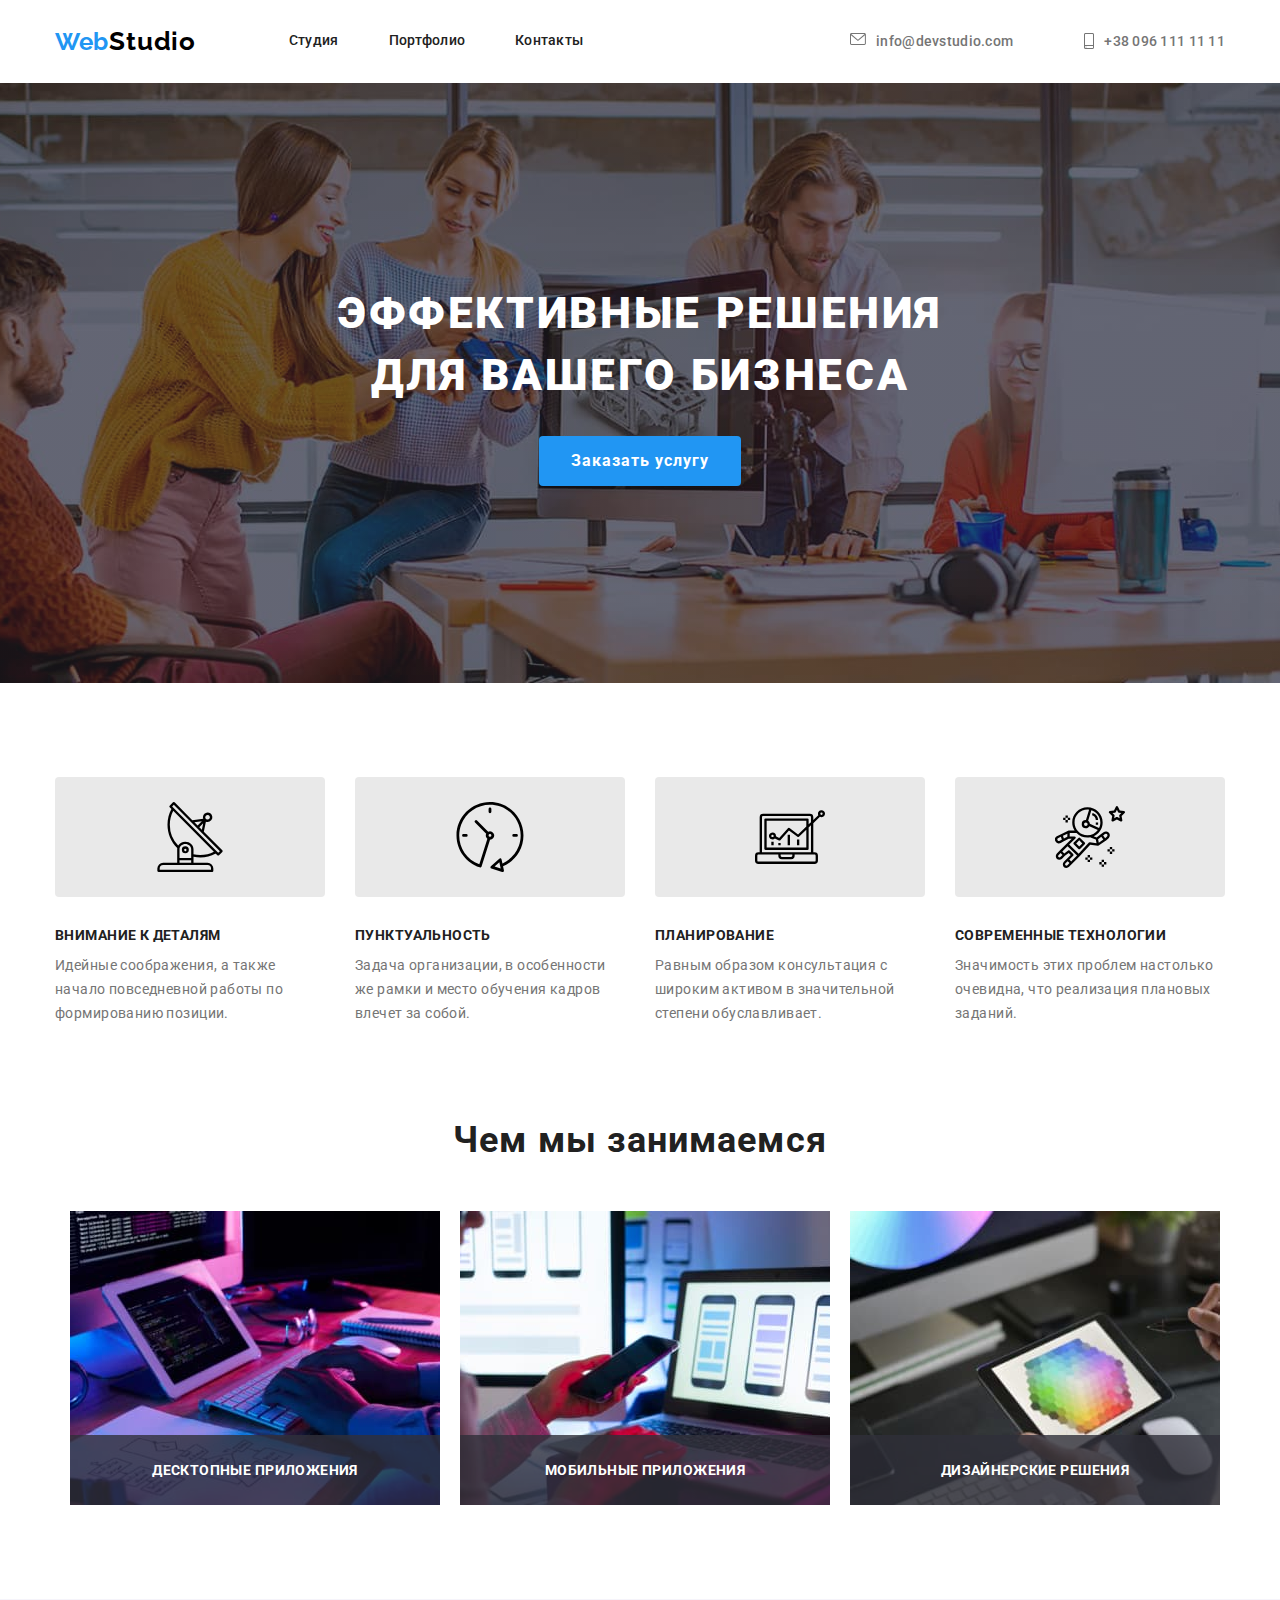
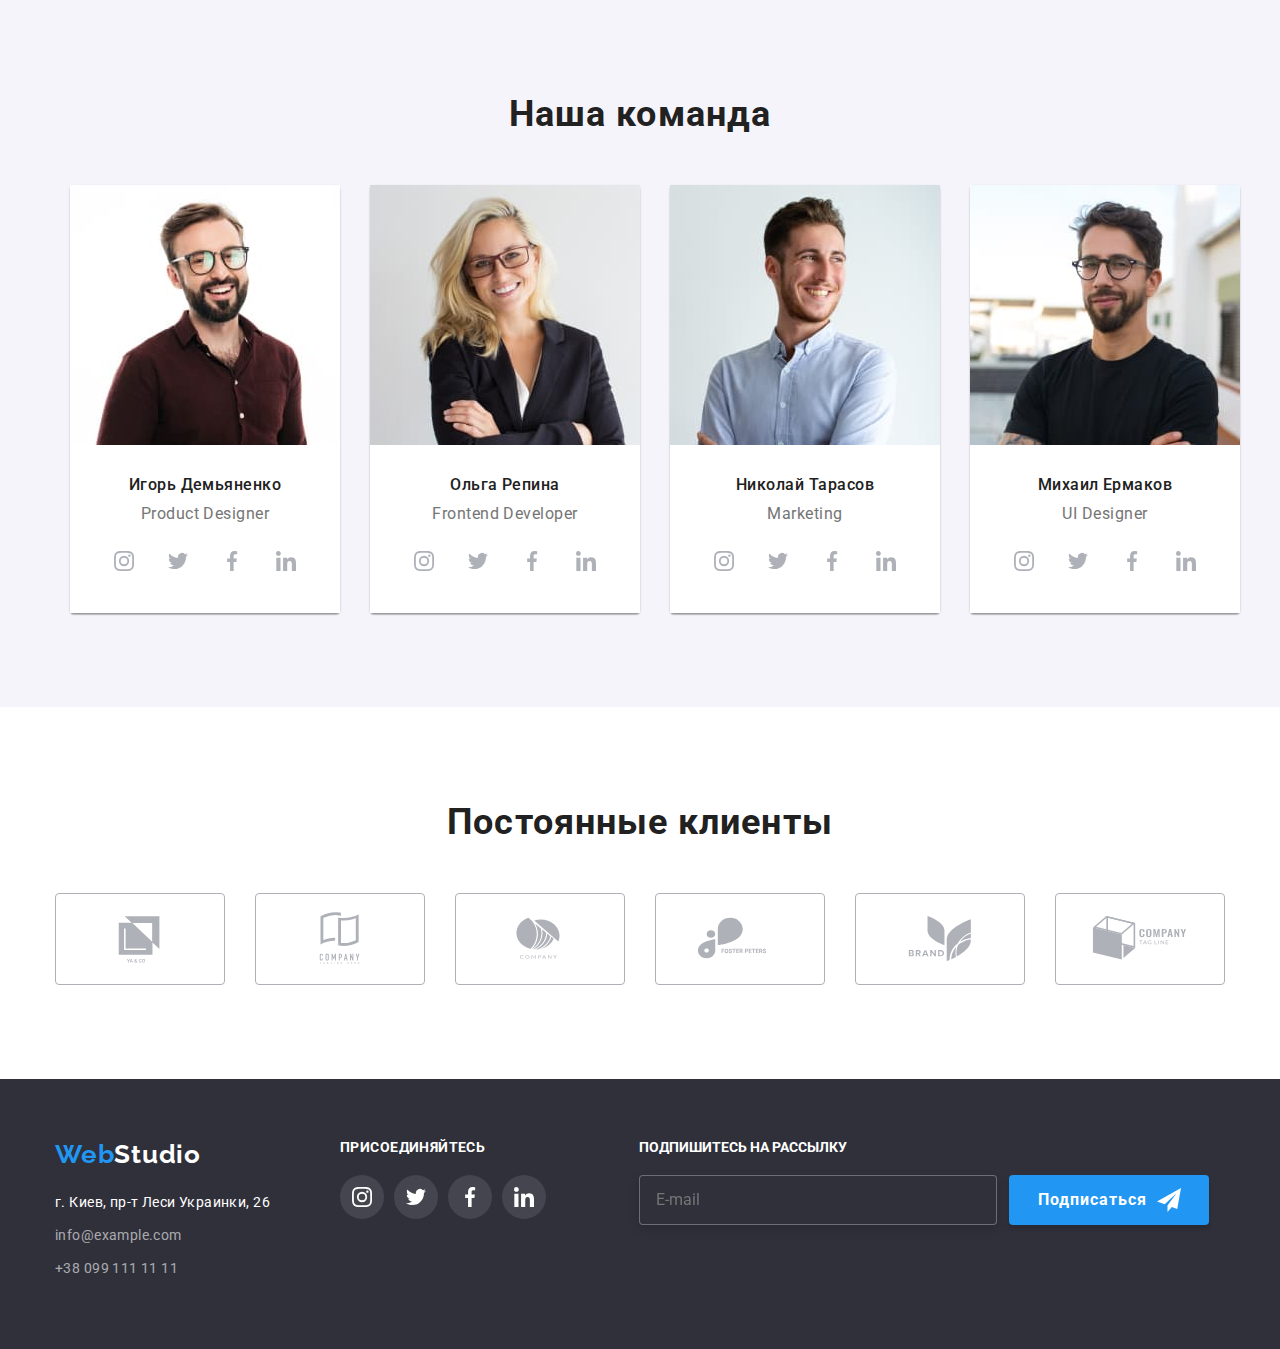
==== commit 91de45bc: "N8" ====
--- a/index.html
+++ b/index.html
@@ -667,10 +667,6 @@
               </svg>
                    </div>
       </div>
-<!-- mobila -->
-            <!-- <div class="container">
-        <button type="button" data-modal-open>Открыть</button>
-      </div> -->
     </footer>
         <script src="./js/mobile-menu.js"></script>
     <script src="./js/modal.js"></script>
--- a/css/main.min.css
+++ b/css/main.min.css
@@ -1,3 +1,3 @@
 /*! modern-normalize v1.1.0 | MIT License | https://github.com/sindresorhus/modern-normalize */*,::before,::after{-webkit-box-sizing:border-box;box-sizing:border-box}html{line-height:1.15;-webkit-text-size-adjust:100%;-moz-tab-size:4;-o-tab-size:4;tab-size:4}body{margin:0;font-family:system-ui,-apple-system,"Segoe UI",Roboto,Helvetica,Arial,sans-serif,"Apple Color Emoji","Segoe UI Emoji"}hr{height:0;color:inherit}abbr[title]{-webkit-text-decoration:underline dotted;text-decoration:underline dotted}b,strong{font-weight:bolder}code,kbd,samp,pre{font-family:ui-monospace, SFMono-Regular, Consolas, "Liberation Mono", Menlo,- monospace;font-size:1em}small{font-size:80%}sub,sup{font-size:75%;line-height:0;position:relative;vertical-align:baseline}sub{bottom:-0.25em}sup{top:-0.5em}table{text-indent:0;border-color:inherit}button,input,optgroup,select,textarea{font-family:inherit;font-size:100%;line-height:1.15;margin:0}button,select{text-transform:none}button,[type="button"],[type="reset"],[type="submit"]{-webkit-appearance:button}::-moz-focus-inner{border-style:none;padding:0}:-moz-focusring{outline:1px dotted ButtonText}:-moz-ui-invalid{box-shadow:none}legend{padding:0}progress{vertical-align:baseline}::-webkit-inner-spin-button,::-webkit-outer-spin-button{height:auto}[type="search"]{-webkit-appearance:textfield;outline-offset:-2px}::-webkit-search-decoration{-webkit-appearance:none}::-webkit-file-upload-button{-webkit-appearance:button;font:inherit}summary{display:list-item}h1,h2,h3,h4,h5,h6,p,ul{margin:0;padding:0;list-style:none}img{display:block;max-width:100%;height:auto}body{margin:0;font-family:Roboto, sans-serif}.container{padding-left:15px;padding-right:15px;margin-left:auto;margin-right:auto}@media screen and (min-width: 1200px){.container{width:1200px}}.page-header{display:-webkit-box;display:-ms-flexbox;display:flex;-webkit-box-align:center;-ms-flex-align:center;align-items:center;-webkit-box-pack:justify;-ms-flex-pack:justify;justify-content:space-between;border-bottom:1px solid #ececec;z-index:1}.header__logo{font-family:Raleway, sans-serif;font-weight:700;font-size:24px;line-height:1.17;letter-spacing:0.03em;color:#000}.header__logo .header__accent{font-weight:700;font-size:24px;line-height:1.17;letter-spacing:0.03em;color:#2196f3}@media screen and (min-width: 480px) and (max-width: 767px){.header__logo{padding-top:16px;padding-bottom:16px}}@media screen and (min-width: 768px){.header__logo{padding-top:26px;padding-bottom:26px;font-size:26px;line-height:1.19}}.site-nav{display:-webkit-box;display:-ms-flexbox;display:flex;margin-left:88px}@media screen and (min-width: 1200px){.site-nav{margin-left:93px}}.site-nav__cell{margin-right:50px}.site-nav__link{display:block;padding-top:32px;padding-bottom:32px;color:#212121;font-family:Roboto;font-weight:500;font-size:14px;line-height:1.14;letter-spacing:0.02em;text-decoration:none;-webkit-transition:color 250ms cubic-bezier(0.4, 0, 0.2, 1);transition:color 250ms cubic-bezier(0.4, 0, 0.2, 1)}@media screen and (max-width: 767px){.site-nav{display:none}}.auth-nav{margin-left:auto}@media screen and (max-width: 767px){.auth-nav{display:none}}@media screen and (min-width: 1200px){.auth-nav{display:-webkit-box;display:-ms-flexbox;display:flex}}.auth-nav__cells{display:block;color:#757575;display:-webkit-box;display:-ms-flexbox;display:flex;-webkit-box-align:center;-ms-flex-align:center;align-items:center;font-weight:500;font-size:12px;line-height:14px;letter-spacing:0.02em;position:relative}@media screen and (min-width: 1200px){.auth-nav__cells{font-size:14px;line-height:16px}}.auth-nav .auth-nav__cells:not(:last-child){margin-right:50px}.auth-nav .auth-nav__cells:nth-last-child(4){margin-right:50}.site-nav__link{position:relative;-webkit-transition:color 250ms cubic-bezier(0.4, 0, 0.2, 1);transition:color 250ms cubic-bezier(0.4, 0, 0.2, 1)}.site-nav__link::after{content:"";position:absolute;left:0;bottom:0;display:block;bottom:-6px;width:100%;height:4px;background:#2196f3;border-radius:2px;opacity:0;-webkit-transform:scaleX(0);transform:scaleX(0)}.site-nav__link:hover::after,.site-nav__link:focus::after{-webkit-transform:scaleX(1);transform:scaleX(1);opacity:1}@media screen and (min-width: 768px) and (max-width: 1199px){.auth-nav__envelope,.auth-nav__smartphone{margin-right:8px}}@media screen and (min-width: 1200px){.auth-nav__envelope,.auth-nav__smartphone{margin-right:10px}}.auth-nav__icon-envelope{display:block;margin-bottom:10px;display:block;display:-webkit-box;display:-ms-flexbox;display:flex;margin-left:21px;fill:currentColor;color:#757575;text-decoration:none;-webkit-transition:color 250ms cubic-bezier(0.4, 0, 0.2, 1);transition:color 250ms cubic-bezier(0.4, 0, 0.2, 1)}@media screen and (max-width: 1199px){.auth-nav__icon-envelope{margin-left:21px}}@media screen and (min-width: 1200px){.auth-nav__icon-envelope{margin-bottom:0px;padding-top:32px;padding-bottom:32px}}.auth-nav__icon-smartphone{display:block;display:-webkit-box;display:-ms-flexbox;display:flex;margin-bottom:10px;margin-left:21px;fill:currentColor;color:#757575;text-decoration:none;-webkit-transition:color 250ms cubic-bezier(0.4, 0, 0.2, 1);transition:color 250ms cubic-bezier(0.4, 0, 0.2, 1)}@media screen and (max-width: 1199px){.auth-nav__icon-smartphone{margin-bottom:10px;margin-left:21px}}@media screen and (min-width: 1200px){.auth-nav__icon-smartphone{padding-top:32px;margin-right:0;padding-bottom:32px}}.auth-nav a:hover,.auth-nav a:focus{color:#2196f3}.site-nav :hover,.site-nav :focus{color:#2196f3}.auth-nav :hover,.auth-nav :focus{color:#2196f3}.menu-button{display:-webkit-inline-box;display:-ms-inline-flexbox;display:inline-flex;margin:0;padding:0;border:none;background-color:transparent}@media screen and (min-width: 768px){.menu-button{display:none}}.menu-button:hover,.menu-button:focus{fill:#2196f3}.menu-button .icon-cross{display:none}.menu-button.is-open .icon-cross{display:block}.menu-button.is-open .icon-menu{display:none}.icon-cross{position:absolute}.menu-button .page-header{position:fixed;top:0;left:0;width:100vw;height:100vh;z-index:999}.menu-container{position:fixed;background-color:#fff;text-align:center;font-size:20px;padding-left:15px;padding-right:15px}@media screen and (max-width: 767px){.menu-container{display:none;position:absolute;top:0;left:0;width:100%}.menu-container.is-open{display:block}}@media screen and (max-width: 767px) and (min-width: 768px){.menu-container{display:none}}@media screen and (min-width: 768px){.menu-container{display:-webkit-box;display:-ms-flexbox;display:flex;-webkit-box-pack:justify;-ms-flex-pack:justify;justify-content:space-between;-webkit-box-flex:1;-ms-flex-positive:1;flex-grow:1}}.menu-nav{padding-top:48px;text-align:left}@media screen and (min-width: 768px){.menu-nav{display:none}}.menu-nav__cell:not(:last-child){margin-bottom:32px}.menu-nav__link{font-family:Roboto;font-style:normal;font-weight:500;font-size:40px;line-height:47px;text-align:center;letter-spacing:0.02em;text-decoration:none;color:#212121}.menu-nav .menu-nav__link:hover,.menu-nav .menu-nav__link:focus{color:#2196f3}@media screen and (min-width: 768px){.menu-nav .menu-nav__link:hover,.menu-nav .menu-nav__link:focus{display:none}}.nav-menu{text-align:left;margin-bottom:64px}.nav-menu__call{margin-bottom:32px;font-family:Roboto;font-style:normal;font-weight:500;font-size:34px;line-height:40px;letter-spacing:0.02em;color:#2196f3}.nav-menu__info{font-family:Roboto;font-style:normal;font-weight:500;font-size:24px;line-height:28px;letter-spacing:0.02em;color:#757575}@media screen and (min-width: 768px){.nav-menu{display:none}}.mesh-menu{margin-top:auto;padding-bottom:48px;display:-webkit-box;display:-ms-flexbox;display:flex}.mesh-menu .mesh-menu__toils{margin-right:20px;font-family:Roboto;font-style:normal;font-weight:500;font-size:18px;line-height:22px;letter-spacing:0.02em;text-decoration:none;color:#2196f3;border-right:1px solid rgba(33,33,33,0.2);-webkit-transform:rotate(90deg);transform:rotate(90deg)}@media screen and (min-width: 768px){.mesh-menu{display:none}}.underarm{-webkit-box-pack:justify;-ms-flex-pack:justify;justify-content:space-between}.hero{max-width:480px;height:400px;padding:118px 0px 118px 0px;margin-left:auto;margin-right:auto;background-image:-webkit-gradient(linear, left top, left bottom, from(rgba(47,48,58,0.4)), to(rgba(47,48,58,0.4))),url(../image/mobila/header-img-x1.jpg);background-image:linear-gradient(rgba(47,48,58,0.4), rgba(47,48,58,0.4)),url(../image/mobila/header-img-x1.jpg);background-repeat:no-repeat;background-position:center;background-size:cover;-webkit-box-align:center;-ms-flex-align:center;align-items:center;text-align:center}@media (min-device-pixel-ratio: 2), (-webkit-min-device-pixel-ratio: 2), (min-resolution: 192dpi), (min-resolution: 2dppx){.hero{background-image:-webkit-gradient(linear, left top, left bottom, from(rgba(47,48,58,0.4)), to(rgba(47,48,58,0.4))),url(../image/mobila/header-img-x2.jpg);background-image:linear-gradient(rgba(47,48,58,0.4), rgba(47,48,58,0.4)),url(../image/mobila/header-img-x2.jpg)}}@media screen and (min-width: 768px){.hero{max-width:768px;height:400px;padding:118px 0px 118px 0px;background-image:-webkit-gradient(linear, left top, left bottom, from(rgba(47,48,58,0.4)), to(rgba(47,48,58,0.4))),url(../image/tablet/header-img-t1.jpg);background-image:linear-gradient(rgba(47,48,58,0.4), rgba(47,48,58,0.4)),url(../image/tablet/header-img-t1.jpg)}}@media screen and (min-width: 768px) and (min-device-pixel-ratio: 2), screen and (min-width: 768px) and (-webkit-min-device-pixel-ratio: 2), screen and (min-width: 768px) and (min-resolution: 192dpi), screen and (min-width: 768px) and (min-resolution: 2dppx){.hero{background-image:-webkit-gradient(linear, left top, left bottom, from(rgba(47,48,58,0.4)), to(rgba(47,48,58,0.4))),url(../image/tablet/header-img-t2.jpg);background-image:linear-gradient(rgba(47,48,58,0.4), rgba(47,48,58,0.4)),url(../image/tablet/header-img-t2.jpg)}}@media screen and (min-width: 1200px){.hero{max-width:1600px;height:600px;padding:200px 0px 200px 0px;background-image:-webkit-gradient(linear, left top, left bottom, from(rgba(47,48,58,0.4)), to(rgba(47,48,58,0.4))),url(../image/desctop/img-d7.jpg);background-image:linear-gradient(rgba(47,48,58,0.4), rgba(47,48,58,0.4)),url(../image/desctop/img-d7.jpg)}}@media screen and (min-width: 768px) and (min-device-pixel-ratio: 2), screen and (min-width: 768px) and (-webkit-min-device-pixel-ratio: 2), screen and (min-width: 768px) and (min-resolution: 192dpi), screen and (min-width: 768px) and (min-resolution: 2dppx){.hero{background-image:-webkit-gradient(linear, left top, left bottom, from(rgba(47,48,58,0.4)), to(rgba(47,48,58,0.4))),url(../image/desctop/img-d8.jpg);background-image:linear-gradient(rgba(47,48,58,0.4), rgba(47,48,58,0.4)),url(../image/desctop/img-d8.jpg)}}.hero__title{margin-bottom:30px;font-family:Roboto;font-style:normal;font-weight:900;font-size:26px;line-height:1.6;text-align:center;letter-spacing:0.06em;text-transform:uppercase;color:#fff;outline:none}@media screen and (min-width: 768px) and (max-width: 1199px){.hero__title{width:360px;margin-left:auto;margin-right:auto}}@media screen and (min-width: 1200px){.hero__title{width:696px;margin-left:auto;margin-right:auto;font-size:44px;line-height:1.4}}.hero__button{padding:10px 32px;background-color:#2196f3;font-family:Roboto;font-style:normal;font-weight:700;font-size:16px;line-height:30px;-webkit-box-align:center;-ms-flex-align:center;align-items:center;text-align:center;letter-spacing:0.06em;color:#fff;-webkit-box-shadow:0px 4px 4px rgba(0,0,0,0.15);box-shadow:0px 4px 4px rgba(0,0,0,0.15);border-radius:4px;-webkit-transition:background-color 250ms cubic-bezier(0.4, 0, 0.2, 1);transition:background-color 250ms cubic-bezier(0.4, 0, 0.2, 1);border:none}.backdrop{position:fixed;top:0;left:0;height:100%;width:100%;background-color:rgba(0,0,0,0.2);opacity:1;-webkit-transition:opacity 250ms;transition:opacity 250ms;z-index:1}.backdrop.is-hidden{opacity:0;pointer-events:none}.modal{position:absolute;top:50%;left:50%;height:581px;width:528px;-webkit-transform:translate(-50%, -50%);transform:translate(-50%, -50%);background:#fff;border-radius:4px}.modal__close{top:0;right:0;position:absolute;display:block;display:-webkit-box;display:-ms-flexbox;display:flex;height:30px;width:30px;border-radius:50%;-webkit-box-align:center;-ms-flex-align:center;align-items:center;-webkit-box-pack:center;-ms-flex-pack:center;justify-content:center;background:#fff;border:1px solid rgba(0,0,0,0.1);-webkit-box-sizing:border-box;box-sizing:border-box;margin-top:8px;margin-right:8px;-webkit-transition:color 250ms cubic-bezier(0.4, 0, 0.2, 1);transition:color 250ms cubic-bezier(0.4, 0, 0.2, 1)}.modal__icon-close:hover,.modal__icon-close:focus{fill:#2196f3;cursor:pointer}.questionary{width:448px;margin:40px 40px 12px 40px;-webkit-box-shadow:none;box-shadow:none}.questionary__topic{font-family:Roboto;font-weight:700;font-size:20px;line-height:23px;text-align:center;color:#212121}.form-field{position:relative;margin-bottom:10px;display:-webkit-box;display:-ms-flexbox;display:flex;-webkit-box-orient:vertical;-webkit-box-direction:normal;-ms-flex-direction:column;flex-direction:column}.form-field label{margin-bottom:4px;text-align:left;font-weight:400;font-size:12px;line-height:14px;color:#757575;cursor:pointer}.form-field input{margin:0;padding:0px 0px 0px 42px;height:40px;border:1px solid rgba(33,33,33,0.2);-webkit-box-sizing:border-box;box-sizing:border-box;border-radius:4px;cursor:pointer;-webkit-transition:color 250ms cubic-bezier(0.4, 0, 0.2, 1);transition:color 250ms cubic-bezier(0.4, 0, 0.2, 1)}.form-field input::-webkit-input-placeholder{color:#000}.form-field input:-ms-input-placeholder{color:#000}.form-field input::-ms-input-placeholder{color:#000}.form-field input::placeholder{color:#000}.form-field__input:hover,.form-field__input:focus{border:1px solid #2196f3;cursor:pointer}.form-field__input:focus+.form-field__icon,.form-field__input:hover+.form-field__icon{fill:#2196f3}.form-field__icon{position:absolute;top:50%;left:12px}textarea{padding:0;width:448px;height:120px;resize:none;border:1px solid rgba(33,33,33,0.2);-webkit-box-sizing:border-box;box-sizing:border-box;border-radius:4px;padding-top:12px;padding-left:16px;margin-bottom:10px;font-weight:400;font-size:12px;line-height:14px;letter-spacing:0.01em;color:rgba(117,117,117,0.5);color:#000;-webkit-transition:color 250ms cubic-bezier(0.4, 0, 0.2, 1);transition:color 250ms cubic-bezier(0.4, 0, 0.2, 1)}textarea:hover,textarea:focus{border:1px solid #2196f3;cursor:pointer}.checkbox{-webkit-appearance:none;-moz-appearance:none;appearance:none;position:absolute}.form-checkbox{display:-webkit-box;display:-ms-flexbox;display:flex;-webkit-box-align:center;-ms-flex-align:center;align-items:center;-webkit-box-pack:center;-ms-flex-pack:center;justify-content:center;margin-bottom:30px}.form-checkbox__policy{position:absolute;width:1px;height:1px;margin:-1px;border:0;padding:0;clip:rect(0 0 0 0);overflow:hidden}.form-checkbox__policy:checked+.form-checkbox__icon{border-color:transparent;border-color:#2196f3;background-color:#2196f3;background-image:url("../image/symboldefs.svg#icon-iconcheck");background-size:contain;background-origin:border-box;background-repeat:no-repeat}.form-checkbox__policy{font-weight:400;font-size:14px;line-height:24px;-webkit-text-decoration-line:underline;text-decoration-line:underline;color:#2196f3}.form-checkbox__icon{display:inline-block;margin:0;padding:0;width:12px;height:11px;border:2px solid #212121;border-radius:4px;cursor:pointer;-webkit-transition:-webkit-transform 200ms linear;transition:-webkit-transform 200ms linear;transition:transform 200ms linear;transition:transform 200ms linear, -webkit-transform 200ms linear}.form-checkbox__text{font-weight:400;font-size:14px;line-height:24px;margin-left:5px;color:#757575}.form-checkbox__agree{font-weight:400;font-size:14px;line-height:24px;margin-left:5px;letter-spacing:0.03em;-webkit-text-decoration-line:underline;text-decoration-line:underline;color:#2196f3}.form-checkbox__button{padding:10px 55px;margin:0px 124px 49px 124px;font-weight:bold;font-size:16px;line-height:30px;display:-webkit-box;display:-ms-flexbox;display:flex;-webkit-box-align:center;-ms-flex-align:center;align-items:center;text-align:center;letter-spacing:0.06em;color:#fff;background:#188ce8;-webkit-box-shadow:0px 4px 4px rgba(0,0,0,0.15);box-shadow:0px 4px 4px rgba(0,0,0,0.15);border-radius:4px;border:none;-webkit-transition:color 250ms cubic-bezier(0.4, 0, 0.2, 1);transition:color 250ms cubic-bezier(0.4, 0, 0.2, 1)}@media screen and (min-width: 480px) and (max-width: 1199px){.backdrop{position:fixed;top:0;left:0;height:100%;width:100%;background-color:rgba(0,0,0,0.2);opacity:1;-webkit-transition:opacity 250ms;transition:opacity 250ms;z-index:1;overflow-y:scroll}.backdrop.is-hidden{opacity:0;pointer-events:none}.modal{position:absolute;top:50%;left:50%;height:609px;width:450px;-webkit-transform:translate(-50%, -50%);transform:translate(-50%, -50%);background:#fff;-webkit-box-shadow:0px 1px 3px rgba(0,0,0,0.12),0px 1px 1px rgba(0,0,0,0.14),0px 2px 1px rgba(0,0,0,0.2);box-shadow:0px 1px 3px rgba(0,0,0,0.12),0px 1px 1px rgba(0,0,0,0.14),0px 2px 1px rgba(0,0,0,0.2);border-radius:4px}.modal__close{top:0;right:0;position:absolute;display:block;display:-webkit-box;display:-ms-flexbox;display:flex;height:30px;width:30px;border-radius:50%;-webkit-box-align:center;-ms-flex-align:center;align-items:center;-webkit-box-pack:center;-ms-flex-pack:center;justify-content:center;background:#fff;border:1px solid rgba(0,0,0,0.1);-webkit-box-sizing:border-box;box-sizing:border-box;margin-top:8px;margin-right:8px;-webkit-transition:color 250ms cubic-bezier(0.4, 0, 0.2, 1);transition:color 250ms cubic-bezier(0.4, 0, 0.2, 1)}.modal__icon-close:hover,.modal__icon-close:focus{fill:#2196f3;cursor:pointer}.questionary{width:370px;margin:40px 40px 12px 40px;-webkit-box-shadow:none;box-shadow:none}.questionary__topic{font-family:Roboto;font-weight:700;font-size:20px;line-height:30px;text-align:center;color:#212121}.form-field{position:relative;margin-bottom:10px;display:-webkit-box;display:-ms-flexbox;display:flex;-webkit-box-orient:vertical;-webkit-box-direction:normal;-ms-flex-direction:column;flex-direction:column}.form-field label{margin-bottom:4px;text-align:left;font-weight:400;font-size:12px;line-height:14px;color:#757575;cursor:pointer}.form-field input{margin:0;padding:0px 0px 0px 42px;height:40px;border:1px solid rgba(33,33,33,0.2);-webkit-box-sizing:border-box;box-sizing:border-box;border-radius:4px;cursor:pointer;-webkit-transition:color 250ms cubic-bezier(0.4, 0, 0.2, 1);transition:color 250ms cubic-bezier(0.4, 0, 0.2, 1)}.form-field input::-webkit-input-placeholder{color:#000}.form-field input:-ms-input-placeholder{color:#000}.form-field input::-ms-input-placeholder{color:#000}.form-field input::placeholder{color:#000}.form-field__input:hover,.form-field__input:focus{border:1px solid #2196f3;cursor:pointer}.form-field__input:focus+.form-field__icon,.form-field__input:hover+.form-field__icon{fill:#2196f3}.form-field__icon{position:absolute;top:50%;left:12px}textarea{padding:0;width:370px;height:120px;resize:none;border:1px solid rgba(33,33,33,0.2);-webkit-box-sizing:border-box;box-sizing:border-box;border-radius:4px;padding-top:12px;padding-left:16px;margin-bottom:10px;font-weight:400;font-size:12px;line-height:14px;letter-spacing:0.01em;color:rgba(117,117,117,0.5);color:#000;-webkit-transition:color 250ms cubic-bezier(0.4, 0, 0.2, 1);transition:color 250ms cubic-bezier(0.4, 0, 0.2, 1)}textarea:hover,textarea:focus{border:1px solid #2196f3;cursor:pointer}.checkbox{-webkit-appearance:none;-moz-appearance:none;appearance:none;position:absolute}.form-checkbox{display:-webkit-box;display:-ms-flexbox;display:flex;-webkit-box-align:center;-ms-flex-align:center;align-items:center;-webkit-box-pack:center;-ms-flex-pack:center;justify-content:center;margin-bottom:30px}.form-checkbox__policy{position:absolute;width:1px;height:1px;margin:-1px;border:0;padding:0;clip:rect(0 0 0 0);overflow:hidden}.form-checkbox__policy:checked+.form-checkbox__icon{border-color:transparent;border-color:#2196f3;background-color:#2196f3;background-image:url("../image/symboldefs.svg#icon-iconcheck");background-size:contain;background-origin:border-box;background-repeat:no-repeat}.form-checkbox__policy{font-weight:400;font-size:14px;line-height:24px;-webkit-text-decoration-line:underline;text-decoration-line:underline;color:#2196f3}.form-checkbox__icon{display:inline-block;margin:0;padding:0;width:12px;height:11px;border:2px solid #212121;border-radius:4px;cursor:pointer;-webkit-transition:-webkit-transform 200ms linear;transition:-webkit-transform 200ms linear;transition:transform 200ms linear;transition:transform 200ms linear, -webkit-transform 200ms linear}.form-checkbox__text{font-weight:346px;font-size:12px;line-height:14px;margin-left:5px;color:#757575}.form-checkbox__agree{font-weight:346px;font-size:12px;line-height:14px;margin-left:5px;letter-spacing:0.03em;-webkit-text-decoration-line:underline;text-decoration-line:underline;color:#2196f3}.form-checkbox__button{padding:10px 55px;margin:0px 85px 40px 85px;font-weight:bold;font-size:16px;line-height:30px;display:-webkit-box;display:-ms-flexbox;display:flex;text-align:center;-webkit-box-pack:center;-ms-flex-pack:center;justify-content:center;letter-spacing:0.06em;color:#fff;background:#188ce8;-webkit-box-shadow:0px 4px 4px rgba(0,0,0,0.15);box-shadow:0px 4px 4px rgba(0,0,0,0.15);border-radius:4px;border:none;-webkit-transition:color 250ms cubic-bezier(0.4, 0, 0.2, 1);transition:color 250ms cubic-bezier(0.4, 0, 0.2, 1)}}.section{padding-top:60px;padding-bottom:60px;color:#e5e5e5}@media screen and (min-width: 1200px){.section{padding-top:94px;padding-bottom:94px}}.section__advantage{margin-bottom:-30px}@media screen and (min-width: 768px){.section__advantage{display:-webkit-box;display:-ms-flexbox;display:flex;-ms-flex-wrap:wrap;flex-wrap:wrap;margin-right:-30px}}.section__item{-ms-flex-preferred-size:calc((100% - 60px) / 4);flex-basis:calc((100% - 60px) / 4);margin-bottom:30px}@media screen and (min-width: 768px){.section__item{-ms-flex-preferred-size:calc((100% - 60px) / 4);flex-basis:calc((100% - 60px) / 4);margin-right:30px}}@media screen and (min-width: 1200px){.section__item .section__advantage>.section__item{-ms-flex-preferred-size:calc(100% / 4 - 30px);flex-basis:calc(100% / 4 - 30px);margin-right:30px}.section__item .section__item:nth-child(4n){margin-right:0}}.section__heading{margin-bottom:10px;font-weight:700;font-size:14px;line-height:16px;letter-spacing:0.03em;text-align:center;text-transform:uppercase;text-decoration:none;color:#212121}@media screen and (min-width: 768px){.section__heading{text-align:left}}.section__text{font-weight:400;font-size:14px;line-height:24px;letter-spacing:0.03em;text-decoration:none;color:#757575}@media screen and (min-width: 768px) and (max-width: 1199px){.section__text{width:354px}}@media screen and (min-width: 1200px){.section__text{width:270px;margin-bottom:0}}.details{width:100%;height:120px;margin-bottom:30px;background:#e9e9e9;border-radius:4px;display:block;display:-webkit-box;display:-ms-flexbox;display:flex;-webkit-box-align:center;-ms-flex-align:center;align-items:center;-webkit-box-pack:center;-ms-flex-pack:center;justify-content:center}@media screen and (min-width: 768px) and (max-width: 1199px){.details{width:354px}}@media screen and (min-width: 1200px){.details{width:270px}}.details__icon{border:none}@media screen and (max-width: 1199px){.practice{display:none}}.practice{padding-bottom:94px}.practice__subject{margin-bottom:50px;font-family:Roboto;font-style:normal;font-weight:700;font-size:36px;line-height:42px;text-align:center;letter-spacing:0.03em;color:#212121}.practice__picture{display:-webkit-box;display:-ms-flexbox;display:flex;-webkit-box-pack:center;-ms-flex-pack:center;justify-content:center}.practice__picture:nth-child(3n){margin-right:0}.practice__effigy{width:calc(100% / 3 - 30px);margin-right:30px}.practice__effigy:nth-child(3n){margin-right:0}.figure{width:370px}.figure{position:relative;-webkit-box-pack:center;-ms-flex-pack:center;justify-content:center}.figure__signature{position:absolute;bottom:0;margin-bottom:0;font-family:Roboto;font-style:normal;font-weight:700;font-size:14px;line-height:16px;text-align:center;letter-spacing:0.03em;text-transform:uppercase;width:370px;color:#fff;background-color:rgba(47,48,58,0.8);padding-top:27px;padding-bottom:27px}.features{padding-top:60px;padding-bottom:60px;background-color:#f5f4fa}@media screen and (min-width: 1200px){.features{padding-top:94px;padding-bottom:94px}}.features__subject{margin-bottom:30px;color:#212121;font-weight:700;font-size:28px;line-height:33px;text-align:center;letter-spacing:0.03em}@media screen and (min-width: 1200px){.features__subject{margin-bottom:50px;font-size:36px;line-height:42px}}.features__foto{-webkit-box-pack:center;-ms-flex-pack:center;justify-content:center}@media screen and (min-width: 768px){.features__foto{display:block;display:-webkit-box;display:-ms-flexbox;display:flex;-ms-flex-wrap:wrap;flex-wrap:wrap;margin-right:-30px;margin-bottom:-30px}}.features__face{width:100%;margin-bottom:30px;-webkit-box-shadow:0px 1px 3px rgba(0,0,0,0.12),0px 1px 1px rgba(0,0,0,0.14),0px 2px 1px rgba(0,0,0,0.2);box-shadow:0px 1px 3px rgba(0,0,0,0.12),0px 1px 1px rgba(0,0,0,0.14),0px 2px 1px rgba(0,0,0,0.2);border-radius:4px}@media screen and (min-width: 768px){.features__face{-ms-flex-preferred-size:calc((100% - 60px) / 2);flex-basis:calc((100% - 60px) / 2);margin-right:30px;margin-bottom:30px;width:354px}}@media screen and (min-width: 1200px){.features__face{width:270px}}@media screen and (min-width: 1200px){.features__face:nth-child(4n){margin-right:0}}.position{text-align:center;padding-top:30px;padding-bottom:24px;background-color:#fff}@media screen and (min-width: 1200px){.position{padding-bottom:30px}}.position__team{text-align:center;margin-bottom:10px;color:#212121;font-weight:500;font-size:16px;line-height:19px;letter-spacing:0.03em}.position__desc{margin-bottom:16px;text-align:center;color:#757575;font-weight:400;font-size:16px;line-height:19px;letter-spacing:0.03em}.icon{display:-webkit-box;display:-ms-flexbox;display:flex;padding:0;list-style:none;-webkit-box-pack:center;-ms-flex-pack:center;justify-content:center}.icon__plate:not(:last-child){margin-right:10px}.icon__web{display:-webkit-box;display:-ms-flexbox;display:flex;height:44px;width:44px;border-radius:50%;-webkit-box-align:center;-ms-flex-align:center;align-items:center;-webkit-box-pack:center;-ms-flex-pack:center;justify-content:center;fill:currentColor;color:#afb1b8;background-color:#fff;-webkit-transition:fill 250ms cubic-bezier(0.4, 0, 0.2, 1),background-color 250ms cubic-bezier(0.4, 0, 0.2, 1);transition:fill 250ms cubic-bezier(0.4, 0, 0.2, 1),background-color 250ms cubic-bezier(0.4, 0, 0.2, 1)}.icon__plate :hover,.icon__plate :focus{background-color:#2196f3;fill:#fff}.customer{padding-top:60px;padding-bottom:60px}@media screen and (min-width: 1200px){.customer{padding-top:94px;padding-bottom:94px}}.customer__topic{margin-bottom:30px;margin-left:auto;margin-right:auto;font-weight:700;font-size:28px;line-height:33px;text-align:center;letter-spacing:0.03em;list-style:none;color:#212121}@media screen and (min-width: 1200px){.customer__topic{margin-bottom:50px;font-size:36px;line-height:42px}}.customer__client{margin-right:-30px;margin-bottom:-30px;display:block;text-align:center;display:-webkit-box;display:-ms-flexbox;display:flex;-ms-flex-wrap:wrap;flex-wrap:wrap;list-style:none}@media screen and (min-width: 1200px){.customer__client{-webkit-box-pack:justify;-ms-flex-pack:justify;justify-content:space-between}}.customer__group{-ms-flex-preferred-size:calc((100% - 60px) / 4);flex-basis:calc((100% - 60px) / 4);margin-right:30px;margin-bottom:30px}.customer__icon{display:block;display:-webkit-box;display:-ms-flexbox;display:flex;width:210px;height:92px;border:1px solid #afb1b8;-webkit-box-sizing:border-box;box-sizing:border-box;border-radius:4px;-webkit-box-align:center;-ms-flex-align:center;align-items:center;-webkit-box-pack:center;-ms-flex-pack:center;justify-content:center;-webkit-transition:border-color 250ms cubic-bezier(0.4, 0, 0.2, 1),fill 250ms cubic-bezier(0.4, 0, 0.2, 1);transition:border-color 250ms cubic-bezier(0.4, 0, 0.2, 1),fill 250ms cubic-bezier(0.4, 0, 0.2, 1)}@media screen and (min-width: 768px) and (max-width: 1199px){.customer__icon{width:226px}}@media screen and (min-width: 1200px){.customer__icon{width:170px;margin-bottom:0}}.customer__icon:hover,.customer__icon:focus svg{border:1px solid #2196f3;fill:#2196f3}.customer__icon:hover svg{fill:#2196f3}.customer__id{fill:currentColor;color:#afb1b8}.footer{padding-top:60px;padding-bottom:60px;text-align:center;-webkit-box-pack:center;-ms-flex-pack:center;justify-content:center;background:#2f303a}@media screen and (min-width: 1200px){.footer{text-align:left}}@media screen and (min-width: 768px) and (max-width: 1199px){.adress-footer{display:-webkit-box;display:-ms-flexbox;display:flex;-ms-flex-wrap:wrap;flex-wrap:wrap}}@media screen and (min-width: 1200px){.adress-footer{display:-webkit-box;display:-ms-flexbox;display:flex}}.badge{margin-bottom:60px}@media screen and (min-width: 768px) and (max-width: 1199px){.badge{margin-left:76px}}@media screen and (min-width: 1200px){.badge{margin-bottom:0}}.badge__symbol{color:#fff;font-family:Raleway;font-weight:700;font-size:24px;line-height:28px;letter-spacing:0.03em}@media screen and (min-width: 1200px){.badge__symbol{font-size:26px;line-height:31px}}.badge__style{color:#2196f3;font-family:Raleway;font-weight:700;font-size:24px;line-height:28px;letter-spacing:0.03em}@media screen and (min-width: 1200px){.badge__style{font-size:26px;line-height:31px}}.address{padding-top:20px}.adress-gps{margin-top:20px;margin-bottom:8px;color:#fff;font-weight:400;font-size:14px;line-height:24px;letter-spacing:0.03em;font-style:normal}@media screen and (min-width: 1200px){.adress-gps{margin-bottom:9px}}.adress a{margin-bottom:8px;display:-webkit-box;display:-ms-flexbox;display:flex;text-align:center;-webkit-box-pack:center;-ms-flex-pack:center;justify-content:center;font-family:Roboto;font-style:normal;font-weight:normal;font-size:14px;line-height:24px;letter-spacing:0.03em;color:rgba(255,255,255,0.6);text-decoration:none}@media screen and (min-width: 1200px){.adress a{margin-bottom:9px;-webkit-box-pack:left;-ms-flex-pack:left;justify-content:left}}.network{margin-bottom:60px}@media screen and (min-width: 768px) and (max-width: 1199px){.network{margin-left:165px;padding-top:5px}}@media screen and (min-width: 1200px){.network{margin-left:70px}}.network-heading{margin-bottom:20px;text-align:center}@media screen and (min-width: 1200px){.network-heading{text-align:left}}h3{font-weight:700;font-size:14px;line-height:16px;letter-spacing:0.03em;text-transform:uppercase;color:#fff}.network__chain{display:-webkit-box;display:-ms-flexbox;display:flex;list-style:none;-webkit-box-pack:center;-ms-flex-pack:center;justify-content:center}.network__icon:not(:last-child){margin-right:10px}.network__system{display:block;display:-webkit-box;display:-ms-flexbox;display:flex;height:44px;width:44px;border-radius:50%;-webkit-box-align:center;-ms-flex-align:center;align-items:center;-webkit-box-pack:center;-ms-flex-pack:center;justify-content:center;background:rgba(255,255,255,0.1);-webkit-transition:background-color 250ms cubic-bezier(0.4, 0, 0.2, 1);transition:background-color 250ms cubic-bezier(0.4, 0, 0.2, 1)}.network__system:hover,.network__system:focus{background-color:#2196f3}.network__system:hover{fill:#2196f3}.network__icon-button{display:block;fill:currentColor;color:#fff}.email{margin-left:auto;margin-right:auto}@media screen and (min-width: 1200px){.email{margin-left:93px;margin-right:0}}.email__heading{margin-bottom:20px;font-weight:700;font-size:14px;line-height:16px;text-transform:uppercase;color:#fff}@media screen and (min-width: 1200px){.field-form{position:relative;display:-webkit-box;display:-ms-flexbox;display:flex}}.field-form__input-form{width:100%;height:50px;padding:16px;margin-bottom:20px;font:inherit;border:1px solid rgba(255,255,255,0.3);-webkit-filter:drop-shadow(0px 4px 4px rgba(0,0,0,0.15));filter:drop-shadow(0px 4px 4px rgba(0,0,0,0.15));border-radius:4px;background-color:#2f303a;font-weight:400;font-size:16px;line-height:20px;color:rgba(255,255,255,0.6);color:#fff;outline:none}@media screen and (min-width: 768px) and (max-width: 1199px){.field-form__input-form{width:450px;display:-webkit-box;display:-ms-flexbox;display:flex;-ms-flex-wrap:wrap;flex-wrap:wrap}}@media screen and (min-width: 1200px){.field-form__input-form{width:358px;margin-bottom:0}}.button-form{position:relative;border:none;padding:10px 62px 10px 29px;font-weight:700;font-size:16px;line-height:30px;letter-spacing:0.06em;color:#fff;background:#2196f3;-webkit-box-shadow:0px 4px 4px rgba(0,0,0,0.15);box-shadow:0px 4px 4px rgba(0,0,0,0.15);border-radius:4px;-webkit-transition:color 250ms cubic-bezier(0.4, 0, 0.2, 1);transition:color 250ms cubic-bezier(0.4, 0, 0.2, 1)}@media screen and (min-width: 1200px){.button-form{margin-left:12px}}.button-form__icon{position:absolute;top:13px;left:518px}.button{padding-top:60px;padding-bottom:60px}@media screen and (min-width: 1200px){.button{padding-top:94px;padding-bottom:94px}}.button__filter{display:-webkit-box;display:-ms-flexbox;display:flex;-ms-flex-wrap:wrap;flex-wrap:wrap;margin-bottom:40px}@media screen and (min-width: 768px) and (max-width: 1199px){.button__filter{margin-bottom:30px;text-align:center;-webkit-box-pack:center;-ms-flex-pack:center;justify-content:center}}@media screen and (min-width: 1200px){.button__filter{margin-bottom:50px;-webkit-box-pack:center;-ms-flex-pack:center;justify-content:center}}.button__item{margin-bottom:15px}@media screen and (min-width: 768px){.button__item{margin-bottom:0px}}.button__text{padding:6px 22px;margin-right:8px;color:#212121;background-color:#f5f4fa;-webkit-box-align:center;-ms-flex-align:center;align-items:center;font-family:Roboto;font-style:normal;font-weight:500;font-size:16px;line-height:1.62;text-align:center;letter-spacing:0.03em;cursor:pointer;border-radius:4px;border:none;-webkit-transition:color 250ms cubic-bezier(0.4, 0, 0.2, 1),background-color 250ms cubic-bezier(0.4, 0, 0.2, 1),-webkit-box-shadow 250ms cubic-bezier(0.4, 0, 0.2, 1);transition:color 250ms cubic-bezier(0.4, 0, 0.2, 1),background-color 250ms cubic-bezier(0.4, 0, 0.2, 1),-webkit-box-shadow 250ms cubic-bezier(0.4, 0, 0.2, 1);transition:color 250ms cubic-bezier(0.4, 0, 0.2, 1),background-color 250ms cubic-bezier(0.4, 0, 0.2, 1),box-shadow 250ms cubic-bezier(0.4, 0, 0.2, 1);transition:color 250ms cubic-bezier(0.4, 0, 0.2, 1),background-color 250ms cubic-bezier(0.4, 0, 0.2, 1),box-shadow 250ms cubic-bezier(0.4, 0, 0.2, 1),-webkit-box-shadow 250ms cubic-bezier(0.4, 0, 0.2, 1)}.button__text:hover,.button__text:focus{color:#fff;background:#2196f3;-webkit-box-shadow:0px 3px 1px rgba(0,0,0,0.1),0px 1px 2px rgba(0,0,0,0.08),0px 2px 2px rgba(0,0,0,0.12);box-shadow:0px 3px 1px rgba(0,0,0,0.1),0px 1px 2px rgba(0,0,0,0.08),0px 2px 2px rgba(0,0,0,0.12)}.portfolio-picture{margin-right:-30px}.picture{z-index:100;width:100%;margin-bottom:-30px}@media screen and (min-width: 768px){.picture{display:-webkit-box;display:-ms-flexbox;display:flex;-ms-flex-wrap:wrap;flex-wrap:wrap}}.sticker{z-index:5}.picture__item{width:450px;margin-bottom:30px;border:1px solid #eeeeee}@media screen and (min-width: 768px) and (max-width: 1199px){.picture__item{width:354px;margin-right:30px}}@media screen and (min-width: 1200px){.picture__item{width:370px;margin-right:0;margin-right:30px;margin-bottom:30px}}@media screen and (min-width: 1200px){.picture__item:nth-last-child(-n+3){margin:0;margin-right:30px}}.picture__item:hover,.picture__item:focus{-webkit-box-shadow:0px 1px 1px rgba(0,0,0,0.12),0px 4px 4px rgba(0,0,0,0.06),1px 4px 6px rgba(0,0,0,0.16);box-shadow:0px 1px 1px rgba(0,0,0,0.12),0px 4px 4px rgba(0,0,0,0.06),1px 4px 6px rgba(0,0,0,0.16)}.picture__card{display:block;text-decoration:none;-webkit-transition:-webkit-box-shadow 250ms cubic-bezier(0.4, 0, 0.2, 1);transition:-webkit-box-shadow 250ms cubic-bezier(0.4, 0, 0.2, 1);transition:box-shadow 250ms cubic-bezier(0.4, 0, 0.2, 1);transition:box-shadow 250ms cubic-bezier(0.4, 0, 0.2, 1), -webkit-box-shadow 250ms cubic-bezier(0.4, 0, 0.2, 1)}.card-text{overflow:hidden;position:relative}@media screen and (min-width: 1200px){.card-text{min-width:322px}}.card-overlay{top:0;left:0;position:absolute;width:101%;height:101%;-webkit-transform:translateY(101%);transform:translateY(101%);background-color:rgba(33,150,243,0.9);-webkit-transition:-webkit-transform 250ms cubic-bezier(0.4, 0, 0.2, 1);transition:-webkit-transform 250ms cubic-bezier(0.4, 0, 0.2, 1);transition:transform 250ms cubic-bezier(0.4, 0, 0.2, 1);transition:transform 250ms cubic-bezier(0.4, 0, 0.2, 1), -webkit-transform 250ms cubic-bezier(0.4, 0, 0.2, 1);text-decoration:none}.picture__item .picture__card:hover .card-overlay,.picture__item .picture__card:focus .card-overlay{-webkit-transform:translateY(0);transform:translateY(0)}.card-overlay__inscription{position:absolute;padding:63px 24px;font-family:Roboto;font-weight:400;font-size:18px;line-height:1.56;text-decoration:none;letter-spacing:0.03em;color:#fff;text-decoration:none;-webkit-transition:-webkit-transform 250ms cubic-bezier(0.4, 0, 0.2, 1);transition:-webkit-transform 250ms cubic-bezier(0.4, 0, 0.2, 1);transition:transform 250ms cubic-bezier(0.4, 0, 0.2, 1);transition:transform 250ms cubic-bezier(0.4, 0, 0.2, 1), -webkit-transform 250ms cubic-bezier(0.4, 0, 0.2, 1)}.card-content{width:450px;padding:20px 24px 20px 24px;text-decoration:none}@media screen and (min-width: 768px) and (max-width: 1199px){.card-content{width:354px}}@media screen and (min-width: 1200px){.card-content{width:370px}}@media screen and (min-width: 1200px){.picture__item:nth-child(3n){margin-right:0}}.card-content__text{font-family:Roboto;font-weight:700;font-weight:bold;font-size:18px;line-height:2;letter-spacing:0.06em;text-decoration:none;color:#212121}@media screen and (min-width: 1200px){.card-content__text{width:322px}}.card-content__title{margin-top:0;color:#757575;font-family:Roboto;font-weight:400;font-size:16px;line-height:1.9;letter-spacing:0.03em;text-decoration:none}@media screen and (min-width: 1200px){.card-content__title{width:322px}}
+ monospace;font-size:1em}small{font-size:80%}sub,sup{font-size:75%;line-height:0;position:relative;vertical-align:baseline}sub{bottom:-0.25em}sup{top:-0.5em}table{text-indent:0;border-color:inherit}button,input,optgroup,select,textarea{font-family:inherit;font-size:100%;line-height:1.15;margin:0}button,select{text-transform:none}button,[type="button"],[type="reset"],[type="submit"]{-webkit-appearance:button}::-moz-focus-inner{border-style:none;padding:0}:-moz-focusring{outline:1px dotted ButtonText}:-moz-ui-invalid{box-shadow:none}legend{padding:0}progress{vertical-align:baseline}::-webkit-inner-spin-button,::-webkit-outer-spin-button{height:auto}[type="search"]{-webkit-appearance:textfield;outline-offset:-2px}::-webkit-search-decoration{-webkit-appearance:none}::-webkit-file-upload-button{-webkit-appearance:button;font:inherit}summary{display:list-item}h1,h2,h3,h4,h5,h6,p,ul{margin:0;padding:0;list-style:none}img{display:block;max-width:100%;height:auto}body{margin:0;font-family:Roboto, sans-serif}.container{padding-left:15px;padding-right:15px;margin-left:auto;margin-right:auto}@media screen and (min-width: 1200px){.container{width:1200px}}.page-header{display:-webkit-box;display:-ms-flexbox;display:flex;-webkit-box-align:center;-ms-flex-align:center;align-items:center;-webkit-box-pack:justify;-ms-flex-pack:justify;justify-content:space-between;z-index:6}.header__logo{font-family:Raleway, sans-serif;font-weight:700;font-size:24px;line-height:1.17;letter-spacing:0.03em;color:#000}.header__logo .header__accent{font-weight:700;font-size:24px;line-height:1.17;letter-spacing:0.03em;color:#2196f3}@media screen and (min-width: 480px) and (max-width: 767px){.header__logo{padding-top:16px;padding-bottom:16px}}@media screen and (min-width: 768px){.header__logo{padding-top:26px;padding-bottom:26px;font-size:26px;line-height:1.19}}.site-nav{display:-webkit-box;display:-ms-flexbox;display:flex;margin-left:88px}@media screen and (min-width: 1200px){.site-nav{margin-left:93px}}.site-nav__cell{margin-right:50px}.site-nav__link{display:block;padding-top:32px;padding-bottom:32px;color:#212121;font-family:Roboto;font-weight:500;font-size:14px;line-height:1.14;letter-spacing:0.02em;text-decoration:none;-webkit-transition:color 250ms cubic-bezier(0.4, 0, 0.2, 1);transition:color 250ms cubic-bezier(0.4, 0, 0.2, 1)}@media screen and (max-width: 767px){.site-nav{display:none}}.auth-nav{margin-left:auto}@media screen and (max-width: 767px){.auth-nav{display:none}}@media screen and (min-width: 1200px){.auth-nav{display:-webkit-box;display:-ms-flexbox;display:flex}}.auth-nav__cells{display:block;color:#757575;display:-webkit-box;display:-ms-flexbox;display:flex;-webkit-box-align:center;-ms-flex-align:center;align-items:center;font-weight:500;font-size:12px;line-height:14px;letter-spacing:0.02em;position:relative}@media screen and (min-width: 1200px){.auth-nav__cells{font-size:14px;line-height:16px}}.auth-nav .auth-nav__cells:not(:last-child){margin-right:50px}.auth-nav .auth-nav__cells:nth-last-child(4){margin-right:50}.site-nav__link{position:relative;-webkit-transition:color 250ms cubic-bezier(0.4, 0, 0.2, 1);transition:color 250ms cubic-bezier(0.4, 0, 0.2, 1)}.site-nav__link::after{content:"";position:absolute;left:0;bottom:0;display:block;bottom:-2px;width:100%;height:4px;background:#2196f3;border-radius:2px;opacity:0;-webkit-transform:scaleX(0);transform:scaleX(0)}.site-nav__link:hover::after,.site-nav__link:focus::after{-webkit-transform:scaleX(1);transform:scaleX(1);opacity:1}@media screen and (min-width: 768px) and (max-width: 1199px){.auth-nav__envelope,.auth-nav__smartphone{margin-right:8px}}@media screen and (min-width: 1200px){.auth-nav__envelope,.auth-nav__smartphone{margin-right:10px}}.auth-nav__icon-envelope{display:block;margin-bottom:10px;display:block;display:-webkit-box;display:-ms-flexbox;display:flex;margin-left:21px;fill:currentColor;color:#757575;text-decoration:none;-webkit-transition:color 250ms cubic-bezier(0.4, 0, 0.2, 1);transition:color 250ms cubic-bezier(0.4, 0, 0.2, 1)}@media screen and (max-width: 1199px){.auth-nav__icon-envelope{margin-left:21px}}@media screen and (min-width: 1200px){.auth-nav__icon-envelope{margin-bottom:0px;padding-top:32px;padding-bottom:32px}}.auth-nav__icon-smartphone{display:block;display:-webkit-box;display:-ms-flexbox;display:flex;margin-bottom:10px;margin-left:21px;fill:currentColor;color:#757575;text-decoration:none;-webkit-transition:color 250ms cubic-bezier(0.4, 0, 0.2, 1);transition:color 250ms cubic-bezier(0.4, 0, 0.2, 1)}@media screen and (max-width: 1199px){.auth-nav__icon-smartphone{margin-bottom:10px;margin-left:21px}}@media screen and (min-width: 1200px){.auth-nav__icon-smartphone{padding-top:32px;margin-right:0;padding-bottom:32px;margin-bottom:0}}.auth-nav a:hover,.auth-nav a:focus{color:#2196f3}.site-nav :hover,.site-nav :focus{color:#2196f3}.auth-nav :hover,.auth-nav :focus{color:#2196f3}.menu-button{display:-webkit-inline-box;display:-ms-inline-flexbox;display:inline-flex;margin:0;padding:0;border:none;background-color:transparent}.menu-button:hover,.menu-button:focus{fill:#2196f3}@media screen and (min-width: 768px){.menu-button{display:none}}.menu-button .icon-cross{display:none}.menu-button.is-open .icon-cross{display:block}.menu-button.is-open .icon-menu{display:none}.icon-cross{position:absolute}@media screen and (min-width: 768px){.icon-cross{display:none}}.menu-button .page-header{top:0;left:0;width:100vw;height:100vh}@media screen and (min-width: 768px){.menu-button .page-header{display:none}}@media screen and (max-width: 767px){.menu-container{background-color:#fff;text-align:center;font-size:20px;padding-left:15px;padding-right:15px;z-index:999;width:0;display:none;position:absolute;top:40px;left:0;width:100%}.menu-container.is-open{display:block}}.menu-nav{padding-top:48px;text-align:left}@media screen and (min-width: 768px){.menu-nav{display:none}}.menu-nav__cell:not(:last-child){margin-bottom:32px}.menu-nav__link{font-family:Roboto;font-style:normal;font-weight:500;font-size:40px;line-height:47px;text-align:center;letter-spacing:0.02em;text-decoration:none;color:#212121}.menu-nav .menu-nav__link:hover,.menu-nav .menu-nav__link:focus{color:#2196f3}@media screen and (min-width: 768px){.menu-nav .menu-nav__link:hover,.menu-nav .menu-nav__link:focus{display:none}}.nav-menu{text-align:left;margin-bottom:64px}.nav-menu__call{margin-bottom:32px;font-family:Roboto;font-style:normal;font-weight:500;font-size:34px;line-height:40px;letter-spacing:0.02em;color:#2196f3}.nav-menu__info{font-family:Roboto;font-style:normal;font-weight:500;font-size:24px;line-height:28px;letter-spacing:0.02em;color:#757575}@media screen and (min-width: 768px){.nav-menu{display:none}}.mesh-menu{margin-top:auto;padding-bottom:48px;display:-webkit-box;display:-ms-flexbox;display:flex}@media screen and (min-width: 767px){.mesh-menu{display:none}}.mesh-menu__toils{padding-left:10px;padding-right:10px;font-family:Roboto;font-style:normal;font-weight:500;font-size:18px;line-height:22px;letter-spacing:0.02em;text-decoration:none;color:#2196f3;border-right:1px solid rgba(33,33,33,0.2);-webkit-transform:rotate(90deg);transform:rotate(90deg)}@media screen and (min-width: 768px){.mesh-menu__toils{display:none}}.hero{max-width:480px;height:400px;padding:118px 0px 118px 0px;margin-left:auto;margin-right:auto;background-image:-webkit-gradient(linear, left top, left bottom, from(rgba(47,48,58,0.4)), to(rgba(47,48,58,0.4))),url(../image/mobila/header-img-x1.jpg);background-image:linear-gradient(rgba(47,48,58,0.4), rgba(47,48,58,0.4)),url(../image/mobila/header-img-x1.jpg);background-repeat:no-repeat;background-position:center;background-size:cover;-webkit-box-align:center;-ms-flex-align:center;align-items:center;text-align:center}@media (min-device-pixel-ratio: 2), (-webkit-min-device-pixel-ratio: 2), (min-resolution: 192dpi), (min-resolution: 2dppx){.hero{background-image:-webkit-gradient(linear, left top, left bottom, from(rgba(47,48,58,0.4)), to(rgba(47,48,58,0.4))),url(../image/mobila/header-img-x2.jpg);background-image:linear-gradient(rgba(47,48,58,0.4), rgba(47,48,58,0.4)),url(../image/mobila/header-img-x2.jpg)}}@media screen and (min-width: 768px){.hero{max-width:768px;height:400px;padding:118px 0px 118px 0px;background-image:-webkit-gradient(linear, left top, left bottom, from(rgba(47,48,58,0.4)), to(rgba(47,48,58,0.4))),url(../image/tablet/header-img-t1.jpg);background-image:linear-gradient(rgba(47,48,58,0.4), rgba(47,48,58,0.4)),url(../image/tablet/header-img-t1.jpg)}}@media screen and (min-width: 768px) and (min-device-pixel-ratio: 2), screen and (min-width: 768px) and (-webkit-min-device-pixel-ratio: 2), screen and (min-width: 768px) and (min-resolution: 192dpi), screen and (min-width: 768px) and (min-resolution: 2dppx){.hero{background-image:-webkit-gradient(linear, left top, left bottom, from(rgba(47,48,58,0.4)), to(rgba(47,48,58,0.4))),url(../image/tablet/header-img-t2.jpg);background-image:linear-gradient(rgba(47,48,58,0.4), rgba(47,48,58,0.4)),url(../image/tablet/header-img-t2.jpg)}}@media screen and (min-width: 1200px){.hero{max-width:1600px;height:600px;padding:200px 0px 200px 0px;background-image:-webkit-gradient(linear, left top, left bottom, from(rgba(47,48,58,0.4)), to(rgba(47,48,58,0.4))),url(../image/desctop/img-d7.jpg);background-image:linear-gradient(rgba(47,48,58,0.4), rgba(47,48,58,0.4)),url(../image/desctop/img-d7.jpg)}}@media screen and (min-width: 768px) and (min-device-pixel-ratio: 2), screen and (min-width: 768px) and (-webkit-min-device-pixel-ratio: 2), screen and (min-width: 768px) and (min-resolution: 192dpi), screen and (min-width: 768px) and (min-resolution: 2dppx){.hero{background-image:-webkit-gradient(linear, left top, left bottom, from(rgba(47,48,58,0.4)), to(rgba(47,48,58,0.4))),url(../image/desctop/img-d8.jpg);background-image:linear-gradient(rgba(47,48,58,0.4), rgba(47,48,58,0.4)),url(../image/desctop/img-d8.jpg)}}.hero__title{margin-bottom:30px;font-family:Roboto;font-style:normal;font-weight:900;font-size:26px;line-height:1.6;text-align:center;letter-spacing:0.06em;text-transform:uppercase;color:#fff;outline:none}@media screen and (min-width: 768px) and (max-width: 1199px){.hero__title{width:360px;margin-left:auto;margin-right:auto}}@media screen and (min-width: 1200px){.hero__title{width:696px;margin-left:auto;margin-right:auto;font-size:44px;line-height:1.4}}.hero__button{padding:10px 32px;background-color:#2196f3;font-family:Roboto;font-style:normal;font-weight:700;font-size:16px;line-height:30px;-webkit-box-align:center;-ms-flex-align:center;align-items:center;text-align:center;letter-spacing:0.06em;color:#fff;-webkit-box-shadow:0px 4px 4px rgba(0,0,0,0.15);box-shadow:0px 4px 4px rgba(0,0,0,0.15);border-radius:4px;-webkit-transition:background-color 250ms cubic-bezier(0.4, 0, 0.2, 1);transition:background-color 250ms cubic-bezier(0.4, 0, 0.2, 1);border:none}.backdrop{position:fixed;top:0;left:0;height:100%;width:100%;background-color:rgba(0,0,0,0.2);opacity:1;-webkit-transition:opacity 250ms;transition:opacity 250ms;z-index:1}.backdrop.is-hidden{opacity:0;pointer-events:none}.modal{position:absolute;top:50%;left:50%;height:581px;width:528px;-webkit-transform:translate(-50%, -50%);transform:translate(-50%, -50%);background:#fff;border-radius:4px}.modal__close{top:0;right:0;position:absolute;display:block;display:-webkit-box;display:-ms-flexbox;display:flex;height:30px;width:30px;border-radius:50%;-webkit-box-align:center;-ms-flex-align:center;align-items:center;-webkit-box-pack:center;-ms-flex-pack:center;justify-content:center;background:#fff;border:1px solid rgba(0,0,0,0.1);-webkit-box-sizing:border-box;box-sizing:border-box;margin-top:8px;margin-right:8px;-webkit-transition:color 250ms cubic-bezier(0.4, 0, 0.2, 1);transition:color 250ms cubic-bezier(0.4, 0, 0.2, 1)}.modal__icon-close:hover,.modal__icon-close:focus{fill:#2196f3;cursor:pointer}.questionary{width:448px;margin:40px 40px 12px 40px;-webkit-box-shadow:none;box-shadow:none}.questionary__topic{font-family:Roboto;font-weight:700;font-size:20px;line-height:23px;text-align:center;color:#212121}.form-field{position:relative;margin-bottom:10px;display:-webkit-box;display:-ms-flexbox;display:flex;-webkit-box-orient:vertical;-webkit-box-direction:normal;-ms-flex-direction:column;flex-direction:column}.form-field label{margin-bottom:4px;text-align:left;font-weight:400;font-size:12px;line-height:14px;color:#757575;cursor:pointer}.form-field input{margin:0;padding:0px 0px 0px 42px;height:40px;border:1px solid rgba(33,33,33,0.2);-webkit-box-sizing:border-box;box-sizing:border-box;border-radius:4px;cursor:pointer;-webkit-transition:color 250ms cubic-bezier(0.4, 0, 0.2, 1);transition:color 250ms cubic-bezier(0.4, 0, 0.2, 1)}.form-field input::-webkit-input-placeholder{color:#000}.form-field input:-ms-input-placeholder{color:#000}.form-field input::-ms-input-placeholder{color:#000}.form-field input::placeholder{color:#000}.form-field__input:hover,.form-field__input:focus{border:1px solid #2196f3;cursor:pointer}.form-field__input:focus+.form-field__icon,.form-field__input:hover+.form-field__icon{fill:#2196f3}.form-field__icon{position:absolute;top:50%;left:12px}textarea{padding:0;width:448px;height:120px;resize:none;border:1px solid rgba(33,33,33,0.2);-webkit-box-sizing:border-box;box-sizing:border-box;border-radius:4px;padding-top:12px;padding-left:16px;margin-bottom:10px;font-weight:400;font-size:12px;line-height:14px;letter-spacing:0.01em;color:rgba(117,117,117,0.5);color:#000;-webkit-transition:color 250ms cubic-bezier(0.4, 0, 0.2, 1);transition:color 250ms cubic-bezier(0.4, 0, 0.2, 1)}textarea:hover,textarea:focus{border:1px solid #2196f3;cursor:pointer}.checkbox{-webkit-appearance:none;-moz-appearance:none;appearance:none;position:absolute}.form-checkbox{display:-webkit-box;display:-ms-flexbox;display:flex;-webkit-box-align:center;-ms-flex-align:center;align-items:center;-webkit-box-pack:center;-ms-flex-pack:center;justify-content:center;margin-bottom:30px}.form-checkbox__policy{position:absolute;width:1px;height:1px;margin:-1px;border:0;padding:0;clip:rect(0 0 0 0);overflow:hidden}.form-checkbox__policy:checked+.form-checkbox__icon{border-color:transparent;border-color:#2196f3;background-color:#2196f3;background-image:url("../image/symboldefs.svg#icon-iconcheck");background-size:contain;background-origin:border-box;background-repeat:no-repeat}.form-checkbox__policy{font-weight:400;font-size:14px;line-height:24px;-webkit-text-decoration-line:underline;text-decoration-line:underline;color:#2196f3}.form-checkbox__icon{display:inline-block;margin:0;padding:0;width:12px;height:11px;border:2px solid #212121;border-radius:4px;cursor:pointer;-webkit-transition:-webkit-transform 200ms linear;transition:-webkit-transform 200ms linear;transition:transform 200ms linear;transition:transform 200ms linear, -webkit-transform 200ms linear}.form-checkbox__text{font-weight:400;font-size:14px;line-height:24px;margin-left:5px;color:#757575}.form-checkbox__agree{font-weight:400;font-size:14px;line-height:24px;margin-left:5px;letter-spacing:0.03em;-webkit-text-decoration-line:underline;text-decoration-line:underline;color:#2196f3}.form-checkbox__button{padding:10px 55px;margin:0px 124px 49px 124px;font-weight:bold;font-size:16px;line-height:30px;display:-webkit-box;display:-ms-flexbox;display:flex;-webkit-box-align:center;-ms-flex-align:center;align-items:center;text-align:center;letter-spacing:0.06em;color:#fff;background:#188ce8;-webkit-box-shadow:0px 4px 4px rgba(0,0,0,0.15);box-shadow:0px 4px 4px rgba(0,0,0,0.15);border-radius:4px;border:none;-webkit-transition:color 250ms cubic-bezier(0.4, 0, 0.2, 1);transition:color 250ms cubic-bezier(0.4, 0, 0.2, 1)}@media screen and (min-width: 480px) and (max-width: 1199px){.backdrop{position:fixed;top:0;left:0;height:100%;width:100%;background-color:rgba(0,0,0,0.2);opacity:1;-webkit-transition:opacity 250ms;transition:opacity 250ms;z-index:1;overflow-y:scroll}.backdrop.is-hidden{opacity:0;pointer-events:none}.modal{position:absolute;top:50%;left:50%;height:609px;width:450px;-webkit-transform:translate(-50%, -50%);transform:translate(-50%, -50%);background:#fff;-webkit-box-shadow:0px 1px 3px rgba(0,0,0,0.12),0px 1px 1px rgba(0,0,0,0.14),0px 2px 1px rgba(0,0,0,0.2);box-shadow:0px 1px 3px rgba(0,0,0,0.12),0px 1px 1px rgba(0,0,0,0.14),0px 2px 1px rgba(0,0,0,0.2);border-radius:4px}.modal__close{top:0;right:0;position:absolute;display:block;display:-webkit-box;display:-ms-flexbox;display:flex;height:30px;width:30px;border-radius:50%;-webkit-box-align:center;-ms-flex-align:center;align-items:center;-webkit-box-pack:center;-ms-flex-pack:center;justify-content:center;background:#fff;border:1px solid rgba(0,0,0,0.1);-webkit-box-sizing:border-box;box-sizing:border-box;margin-top:8px;margin-right:8px;-webkit-transition:color 250ms cubic-bezier(0.4, 0, 0.2, 1);transition:color 250ms cubic-bezier(0.4, 0, 0.2, 1)}.modal__icon-close:hover,.modal__icon-close:focus{fill:#2196f3;cursor:pointer}.questionary{width:370px;margin:40px 40px 12px 40px;-webkit-box-shadow:none;box-shadow:none}.questionary__topic{font-family:Roboto;font-weight:700;font-size:20px;line-height:30px;text-align:center;color:#212121}.form-field{position:relative;margin-bottom:10px;display:-webkit-box;display:-ms-flexbox;display:flex;-webkit-box-orient:vertical;-webkit-box-direction:normal;-ms-flex-direction:column;flex-direction:column}.form-field label{margin-bottom:4px;text-align:left;font-weight:400;font-size:12px;line-height:14px;color:#757575;cursor:pointer}.form-field input{margin:0;padding:0px 0px 0px 42px;height:40px;border:1px solid rgba(33,33,33,0.2);-webkit-box-sizing:border-box;box-sizing:border-box;border-radius:4px;cursor:pointer;-webkit-transition:color 250ms cubic-bezier(0.4, 0, 0.2, 1);transition:color 250ms cubic-bezier(0.4, 0, 0.2, 1)}.form-field input::-webkit-input-placeholder{color:#000}.form-field input:-ms-input-placeholder{color:#000}.form-field input::-ms-input-placeholder{color:#000}.form-field input::placeholder{color:#000}.form-field__input:hover,.form-field__input:focus{border:1px solid #2196f3;cursor:pointer}.form-field__input:focus+.form-field__icon,.form-field__input:hover+.form-field__icon{fill:#2196f3}.form-field__icon{position:absolute;top:50%;left:12px}textarea{padding:0;width:370px;height:120px;resize:none;border:1px solid rgba(33,33,33,0.2);-webkit-box-sizing:border-box;box-sizing:border-box;border-radius:4px;padding-top:12px;padding-left:16px;margin-bottom:10px;font-weight:400;font-size:12px;line-height:14px;letter-spacing:0.01em;color:rgba(117,117,117,0.5);color:#000;-webkit-transition:color 250ms cubic-bezier(0.4, 0, 0.2, 1);transition:color 250ms cubic-bezier(0.4, 0, 0.2, 1)}textarea:hover,textarea:focus{border:1px solid #2196f3;cursor:pointer}.checkbox{-webkit-appearance:none;-moz-appearance:none;appearance:none;position:absolute}.form-checkbox{display:-webkit-box;display:-ms-flexbox;display:flex;-webkit-box-align:center;-ms-flex-align:center;align-items:center;-webkit-box-pack:center;-ms-flex-pack:center;justify-content:center;margin-bottom:30px}.form-checkbox__policy{position:absolute;width:1px;height:1px;margin:-1px;border:0;padding:0;clip:rect(0 0 0 0);overflow:hidden}.form-checkbox__policy:checked+.form-checkbox__icon{border-color:transparent;border-color:#2196f3;background-color:#2196f3;background-image:url("../image/symboldefs.svg#icon-iconcheck");background-size:contain;background-origin:border-box;background-repeat:no-repeat}.form-checkbox__policy{font-weight:400;font-size:14px;line-height:24px;-webkit-text-decoration-line:underline;text-decoration-line:underline;color:#2196f3}.form-checkbox__icon{display:inline-block;margin:0;padding:0;width:12px;height:11px;border:2px solid #212121;border-radius:4px;cursor:pointer;-webkit-transition:-webkit-transform 200ms linear;transition:-webkit-transform 200ms linear;transition:transform 200ms linear;transition:transform 200ms linear, -webkit-transform 200ms linear}.form-checkbox__text{font-weight:346px;font-size:12px;line-height:14px;margin-left:5px;color:#757575}.form-checkbox__agree{font-weight:346px;font-size:12px;line-height:14px;margin-left:5px;letter-spacing:0.03em;-webkit-text-decoration-line:underline;text-decoration-line:underline;color:#2196f3}.form-checkbox__button{padding:10px 55px;margin:0px 85px 40px 85px;font-weight:bold;font-size:16px;line-height:30px;display:-webkit-box;display:-ms-flexbox;display:flex;text-align:center;-webkit-box-pack:center;-ms-flex-pack:center;justify-content:center;letter-spacing:0.06em;color:#fff;background:#188ce8;-webkit-box-shadow:0px 4px 4px rgba(0,0,0,0.15);box-shadow:0px 4px 4px rgba(0,0,0,0.15);border-radius:4px;border:none;-webkit-transition:color 250ms cubic-bezier(0.4, 0, 0.2, 1);transition:color 250ms cubic-bezier(0.4, 0, 0.2, 1)}}.section{padding-top:60px;padding-bottom:60px;color:#e5e5e5}@media screen and (min-width: 1200px){.section{padding-top:94px;padding-bottom:94px}}.section__advantage{margin-bottom:-30px}@media screen and (min-width: 768px){.section__advantage{display:-webkit-box;display:-ms-flexbox;display:flex;-ms-flex-wrap:wrap;flex-wrap:wrap;margin-right:-30px}}.section__item{margin-bottom:30px}@media screen and (min-width: 768px){.section__item{margin-right:30px}}@media screen and (min-width: 1200px){.section__item .section__advantage>.section__item{-ms-flex-preferred-size:calc(100% / 4 - 30px);flex-basis:calc(100% / 4 - 30px);margin-right:30px}.section__item .section__item:nth-child(4n){margin-right:0}}.section__heading{margin-bottom:10px;font-weight:700;font-size:14px;line-height:16px;letter-spacing:0.03em;text-align:center;text-transform:uppercase;text-decoration:none;color:#212121}@media screen and (min-width: 768px){.section__heading{text-align:left}}.section__text{font-weight:400;font-size:14px;line-height:24px;letter-spacing:0.03em;text-decoration:none;color:#757575}@media screen and (min-width: 768px) and (max-width: 1199px){.section__text{width:354px}}@media screen and (min-width: 1200px){.section__text{width:270px;margin-bottom:0}}.details{width:100%;height:120px;margin-bottom:30px;background:#e9e9e9;border-radius:4px;display:block;display:-webkit-box;display:-ms-flexbox;display:flex;-webkit-box-align:center;-ms-flex-align:center;align-items:center;-webkit-box-pack:center;-ms-flex-pack:center;justify-content:center}@media screen and (min-width: 768px) and (max-width: 1199px){.details{width:354px}}@media screen and (min-width: 1200px){.details{width:270px}}.details__icon{border:none}@media screen and (max-width: 1199px){.practice{display:none}}.practice{padding-bottom:94px}.practice__subject{margin-bottom:50px;font-family:Roboto;font-style:normal;font-weight:700;font-size:36px;line-height:42px;text-align:center;letter-spacing:0.03em;color:#212121}.practice__picture{display:-webkit-box;display:-ms-flexbox;display:flex;-webkit-box-pack:center;-ms-flex-pack:center;justify-content:center}.practice__picture:nth-child(3n){margin-right:0}.practice__effigy{width:calc(100% / 3 - 30px);margin-right:30px}.practice__effigy:nth-child(3n){margin-right:0}.figure{width:370px}.figure{position:relative;-webkit-box-pack:center;-ms-flex-pack:center;justify-content:center}.figure__signature{position:absolute;bottom:0;margin-bottom:0;font-family:Roboto;font-style:normal;font-weight:700;font-size:14px;line-height:16px;text-align:center;letter-spacing:0.03em;text-transform:uppercase;width:370px;color:#fff;background-color:rgba(47,48,58,0.8);padding-top:27px;padding-bottom:27px}.features{padding-top:60px;padding-bottom:60px;background-color:#f5f4fa}@media screen and (min-width: 1200px){.features{padding-top:94px;padding-bottom:94px}}.features__subject{margin-bottom:30px;color:#212121;font-weight:700;font-size:28px;line-height:33px;text-align:center;letter-spacing:0.03em}@media screen and (min-width: 1200px){.features__subject{margin-bottom:50px;font-size:36px;line-height:42px}}.features__foto{-webkit-box-pack:center;-ms-flex-pack:center;justify-content:center}@media screen and (min-width: 768px){.features__foto{display:block;display:-webkit-box;display:-ms-flexbox;display:flex;-ms-flex-wrap:wrap;flex-wrap:wrap;margin-right:-30px;margin-bottom:-30px}}.features__face{width:100%;margin-bottom:30px;-webkit-box-shadow:0px 1px 3px rgba(0,0,0,0.12),0px 1px 1px rgba(0,0,0,0.14),0px 2px 1px rgba(0,0,0,0.2);box-shadow:0px 1px 3px rgba(0,0,0,0.12),0px 1px 1px rgba(0,0,0,0.14),0px 2px 1px rgba(0,0,0,0.2);border-radius:4px}@media screen and (min-width: 768px){.features__face{margin-right:30px;margin-bottom:30px;width:354px}}@media screen and (min-width: 1200px){.features__face{width:270px}}@media screen and (min-width: 1200px){.features .features__face:nth-child(4n){margin-right:0}}.features .position{text-align:center;padding-top:30px;padding-bottom:24px;background-color:#fff}@media screen and (min-width: 1200px){.features .position{padding-bottom:30px}}.features .position__team{text-align:center;margin-bottom:10px;color:#212121;font-weight:500;font-size:16px;line-height:19px;letter-spacing:0.03em}.features .position__desc{margin-bottom:16px;text-align:center;color:#757575;font-weight:400;font-size:16px;line-height:19px;letter-spacing:0.03em}.features .icon{display:-webkit-box;display:-ms-flexbox;display:flex;padding:0;list-style:none;-webkit-box-pack:center;-ms-flex-pack:center;justify-content:center}.features .icon__plate:not(:last-child){margin-right:10px}.features .icon__web{display:-webkit-box;display:-ms-flexbox;display:flex;height:44px;width:44px;border-radius:50%;-webkit-box-align:center;-ms-flex-align:center;align-items:center;-webkit-box-pack:center;-ms-flex-pack:center;justify-content:center;fill:currentColor;color:#afb1b8;background-color:#fff;-webkit-transition:fill 250ms cubic-bezier(0.4, 0, 0.2, 1),background-color 250ms cubic-bezier(0.4, 0, 0.2, 1);transition:fill 250ms cubic-bezier(0.4, 0, 0.2, 1),background-color 250ms cubic-bezier(0.4, 0, 0.2, 1)}.icon__plate :hover,.icon__plate :focus{background-color:#2196f3;fill:#fff}.customer{padding-top:60px;padding-bottom:60px}@media screen and (min-width: 1200px){.customer{padding-top:94px;padding-bottom:94px}}.customer__topic{margin-bottom:30px;margin-left:auto;margin-right:auto;font-weight:700;font-size:28px;line-height:33px;text-align:center;letter-spacing:0.03em;list-style:none;color:#212121}@media screen and (min-width: 1200px){.customer__topic{margin-bottom:50px;font-size:36px;line-height:42px}}.customer__client{margin-right:-30px;margin-bottom:-30px;display:block;text-align:center;display:-webkit-box;display:-ms-flexbox;display:flex;-ms-flex-wrap:wrap;flex-wrap:wrap;list-style:none}@media screen and (min-width: 1200px){.customer__client{-webkit-box-pack:justify;-ms-flex-pack:justify;justify-content:space-between}}.customer__group{margin-right:30px;margin-bottom:30px}.customer__icon{display:block;display:-webkit-box;display:-ms-flexbox;display:flex;width:210px;height:92px;border:1px solid #afb1b8;-webkit-box-sizing:border-box;box-sizing:border-box;border-radius:4px;-webkit-box-align:center;-ms-flex-align:center;align-items:center;-webkit-box-pack:center;-ms-flex-pack:center;justify-content:center;-webkit-transition:border-color 250ms cubic-bezier(0.4, 0, 0.2, 1),fill 250ms cubic-bezier(0.4, 0, 0.2, 1);transition:border-color 250ms cubic-bezier(0.4, 0, 0.2, 1),fill 250ms cubic-bezier(0.4, 0, 0.2, 1)}@media screen and (min-width: 768px) and (max-width: 1199px){.customer__icon{width:226px}}@media screen and (min-width: 1200px){.customer__icon{width:170px;margin-bottom:0}}.customer__icon:hover,.customer__icon:focus svg{border:1px solid #2196f3;fill:#2196f3}.customer__icon:hover svg{fill:#2196f3}.customer__id{fill:currentColor;color:#afb1b8}.footer{padding-top:60px;padding-bottom:60px;text-align:center;-webkit-box-pack:center;-ms-flex-pack:center;justify-content:center;background:#2f303a}@media screen and (min-width: 1200px){.footer{text-align:left}}@media screen and (min-width: 768px) and (max-width: 1199px){.adress-footer{display:-webkit-box;display:-ms-flexbox;display:flex;-ms-flex-wrap:wrap;flex-wrap:wrap}}@media screen and (min-width: 1200px){.adress-footer{display:-webkit-box;display:-ms-flexbox;display:flex}}.badge{margin-bottom:60px}@media screen and (min-width: 768px) and (max-width: 1199px){.badge{margin-left:76px}}@media screen and (min-width: 1200px){.badge{margin-bottom:0}}.badge__symbol{color:#fff;font-family:Raleway;font-weight:700;font-size:24px;line-height:28px;letter-spacing:0.03em}@media screen and (min-width: 1200px){.badge__symbol{font-size:26px;line-height:31px}}.badge__style{color:#2196f3;font-family:Raleway;font-weight:700;font-size:24px;line-height:28px;letter-spacing:0.03em}@media screen and (min-width: 1200px){.badge__style{font-size:26px;line-height:31px}}.address{padding-top:20px}.adress-gps{margin-top:20px;margin-bottom:8px;color:#fff;font-weight:400;font-size:14px;line-height:24px;letter-spacing:0.03em;font-style:normal}@media screen and (min-width: 1200px){.adress-gps{margin-bottom:9px}}.adress a{margin-bottom:8px;display:-webkit-box;display:-ms-flexbox;display:flex;text-align:center;-webkit-box-pack:center;-ms-flex-pack:center;justify-content:center;font-family:Roboto;font-style:normal;font-weight:normal;font-size:14px;line-height:24px;letter-spacing:0.03em;color:rgba(255,255,255,0.6);text-decoration:none}@media screen and (min-width: 1200px){.adress a{margin-bottom:9px;-webkit-box-pack:left;-ms-flex-pack:left;justify-content:left}}.network{margin-bottom:60px}@media screen and (min-width: 768px) and (max-width: 1199px){.network{margin-left:165px;padding-top:5px}}@media screen and (min-width: 1200px){.network{margin-left:70px}}.network-heading{margin-bottom:20px;text-align:center}@media screen and (min-width: 1200px){.network-heading{text-align:left}}h3{font-weight:700;font-size:14px;line-height:16px;letter-spacing:0.03em;text-transform:uppercase;color:#fff}.network__chain{display:-webkit-box;display:-ms-flexbox;display:flex;list-style:none;-webkit-box-pack:center;-ms-flex-pack:center;justify-content:center}.network__icon:not(:last-child){margin-right:10px}.network__system{display:block;display:-webkit-box;display:-ms-flexbox;display:flex;height:44px;width:44px;border-radius:50%;-webkit-box-align:center;-ms-flex-align:center;align-items:center;-webkit-box-pack:center;-ms-flex-pack:center;justify-content:center;background:rgba(255,255,255,0.1);-webkit-transition:background-color 250ms cubic-bezier(0.4, 0, 0.2, 1);transition:background-color 250ms cubic-bezier(0.4, 0, 0.2, 1)}.network__system:hover,.network__system:focus{background-color:#2196f3}.network__system:hover{fill:#2196f3}.network__icon-button{display:block;fill:currentColor;color:#fff}.email{margin-left:auto;margin-right:auto}@media screen and (min-width: 1200px){.email{margin-left:93px;margin-right:0}}.email__heading{margin-bottom:20px;font-weight:700;font-size:14px;line-height:16px;text-transform:uppercase;color:#fff}@media screen and (min-width: 1200px){.field-form{position:relative;display:-webkit-box;display:-ms-flexbox;display:flex}}.field-form__input-form{width:100%;height:50px;padding:16px;margin-bottom:20px;font:inherit;border:1px solid rgba(255,255,255,0.3);-webkit-filter:drop-shadow(0px 4px 4px rgba(0,0,0,0.15));filter:drop-shadow(0px 4px 4px rgba(0,0,0,0.15));border-radius:4px;background-color:#2f303a;font-weight:400;font-size:16px;line-height:20px;color:rgba(255,255,255,0.6);color:#fff;outline:none}@media screen and (min-width: 768px) and (max-width: 1199px){.field-form__input-form{width:450px;display:-webkit-box;display:-ms-flexbox;display:flex;-ms-flex-wrap:wrap;flex-wrap:wrap}}@media screen and (min-width: 1200px){.field-form__input-form{width:358px;margin-bottom:0}}.button-form{position:relative;border:none;padding:10px 62px 10px 29px;font-weight:700;font-size:16px;line-height:30px;letter-spacing:0.06em;color:#fff;background:#2196f3;-webkit-box-shadow:0px 4px 4px rgba(0,0,0,0.15);box-shadow:0px 4px 4px rgba(0,0,0,0.15);border-radius:4px;-webkit-transition:color 250ms cubic-bezier(0.4, 0, 0.2, 1);transition:color 250ms cubic-bezier(0.4, 0, 0.2, 1)}@media screen and (min-width: 1200px){.button-form{margin-left:12px}}.button-form__icon{position:absolute}@media screen and (max-width: 1199px){.button-form__icon{margin-top:13px;margin-left:-52px}}@media screen and (min-width: 1200px){.button-form__icon{margin-top:13px;margin-left:518px}}@media screen and (max-width: 1199px){.button{padding-top:60px;padding-bottom:60px}}@media screen and (min-width: 1200px){.button{padding-top:94px;padding-bottom:94px}}.button__filter{display:-webkit-box;display:-ms-flexbox;display:flex;-ms-flex-wrap:wrap;flex-wrap:wrap;margin-bottom:40px}@media screen and (min-width: 768px) and (max-width: 1199px){.button__filter{margin-bottom:30px;text-align:center;-webkit-box-pack:center;-ms-flex-pack:center;justify-content:center}}@media screen and (min-width: 1200px){.button__filter{margin-bottom:50px;-webkit-box-pack:center;-ms-flex-pack:center;justify-content:center}}.button__item{margin-bottom:15px}@media screen and (min-width: 768px){.button__item{margin-bottom:0px}}.button__text{padding:6px 22px;margin-right:8px;color:#212121;background-color:#f5f4fa;-webkit-box-align:center;-ms-flex-align:center;align-items:center;font-family:Roboto;font-style:normal;font-weight:500;font-size:16px;line-height:1.62;text-align:center;letter-spacing:0.03em;cursor:pointer;border-radius:4px;border:none;-webkit-transition:color 250ms cubic-bezier(0.4, 0, 0.2, 1),background-color 250ms cubic-bezier(0.4, 0, 0.2, 1),-webkit-box-shadow 250ms cubic-bezier(0.4, 0, 0.2, 1);transition:color 250ms cubic-bezier(0.4, 0, 0.2, 1),background-color 250ms cubic-bezier(0.4, 0, 0.2, 1),-webkit-box-shadow 250ms cubic-bezier(0.4, 0, 0.2, 1);transition:color 250ms cubic-bezier(0.4, 0, 0.2, 1),background-color 250ms cubic-bezier(0.4, 0, 0.2, 1),box-shadow 250ms cubic-bezier(0.4, 0, 0.2, 1);transition:color 250ms cubic-bezier(0.4, 0, 0.2, 1),background-color 250ms cubic-bezier(0.4, 0, 0.2, 1),box-shadow 250ms cubic-bezier(0.4, 0, 0.2, 1),-webkit-box-shadow 250ms cubic-bezier(0.4, 0, 0.2, 1)}.button__text:hover,.button__text:focus{color:#fff;background:#2196f3;-webkit-box-shadow:0px 3px 1px rgba(0,0,0,0.1),0px 1px 2px rgba(0,0,0,0.08),0px 2px 2px rgba(0,0,0,0.12);box-shadow:0px 3px 1px rgba(0,0,0,0.1),0px 1px 2px rgba(0,0,0,0.08),0px 2px 2px rgba(0,0,0,0.12)}.portfolio-picture{margin-right:-30px}.picture{z-index:100;width:100%;margin-bottom:-30px}@media screen and (min-width: 768px){.picture{display:-webkit-box;display:-ms-flexbox;display:flex;-ms-flex-wrap:wrap;flex-wrap:wrap}}.sticker{z-index:5}.picture__item{width:450px;margin-bottom:30px;border:1px solid #eeeeee}@media screen and (min-width: 768px) and (max-width: 1199px){.picture__item{width:354px;margin-right:30px}}@media screen and (min-width: 1200px){.picture__item{width:370px;margin-right:0;margin-right:30px;margin-bottom:30px}}@media screen and (min-width: 1200px){.picture__item:nth-last-child(-n+3){margin:0;margin-right:30px}}.picture__item:hover,.picture__item:focus{-webkit-box-shadow:0px 1px 1px rgba(0,0,0,0.12),0px 4px 4px rgba(0,0,0,0.06),1px 4px 6px rgba(0,0,0,0.16);box-shadow:0px 1px 1px rgba(0,0,0,0.12),0px 4px 4px rgba(0,0,0,0.06),1px 4px 6px rgba(0,0,0,0.16)}.picture__card{display:block;text-decoration:none;-webkit-transition:-webkit-box-shadow 250ms cubic-bezier(0.4, 0, 0.2, 1);transition:-webkit-box-shadow 250ms cubic-bezier(0.4, 0, 0.2, 1);transition:box-shadow 250ms cubic-bezier(0.4, 0, 0.2, 1);transition:box-shadow 250ms cubic-bezier(0.4, 0, 0.2, 1), -webkit-box-shadow 250ms cubic-bezier(0.4, 0, 0.2, 1)}.card-text{overflow:hidden;position:relative}@media screen and (min-width: 1200px){.card-text{min-width:322px}}.card-overlay{top:0;left:0;position:absolute;width:101%;height:101%;-webkit-transform:translateY(101%);transform:translateY(101%);background-color:rgba(33,150,243,0.9);-webkit-transition:-webkit-transform 250ms cubic-bezier(0.4, 0, 0.2, 1);transition:-webkit-transform 250ms cubic-bezier(0.4, 0, 0.2, 1);transition:transform 250ms cubic-bezier(0.4, 0, 0.2, 1);transition:transform 250ms cubic-bezier(0.4, 0, 0.2, 1), -webkit-transform 250ms cubic-bezier(0.4, 0, 0.2, 1);text-decoration:none}.picture__item .picture__card:hover .card-overlay,.picture__item .picture__card:focus .card-overlay{-webkit-transform:translateY(0);transform:translateY(0)}.card-overlay__inscription{position:absolute;padding:63px 24px;font-family:Roboto;font-weight:400;font-size:18px;line-height:1.56;text-decoration:none;letter-spacing:0.03em;color:#fff;text-decoration:none;-webkit-transition:-webkit-transform 250ms cubic-bezier(0.4, 0, 0.2, 1);transition:-webkit-transform 250ms cubic-bezier(0.4, 0, 0.2, 1);transition:transform 250ms cubic-bezier(0.4, 0, 0.2, 1);transition:transform 250ms cubic-bezier(0.4, 0, 0.2, 1), -webkit-transform 250ms cubic-bezier(0.4, 0, 0.2, 1)}.card-content{width:450px;padding:20px 24px 20px 24px;text-decoration:none}@media screen and (min-width: 768px) and (max-width: 1199px){.card-content{width:354px}}@media screen and (min-width: 1200px){.card-content{width:370px}}@media screen and (min-width: 1200px){.picture__item:nth-child(3n){margin-right:0}}.card-content__text{font-family:Roboto;font-weight:700;font-weight:bold;font-size:18px;line-height:2;letter-spacing:0.06em;text-decoration:none;color:#212121}@media screen and (min-width: 1200px){.card-content__text{width:322px}}.card-content__title{margin-top:0;color:#757575;font-family:Roboto;font-weight:400;font-size:16px;line-height:1.9;letter-spacing:0.03em;text-decoration:none}@media screen and (min-width: 1200px){.card-content__title{width:322px}}
 /*# sourceMappingURL=main.min.css.map */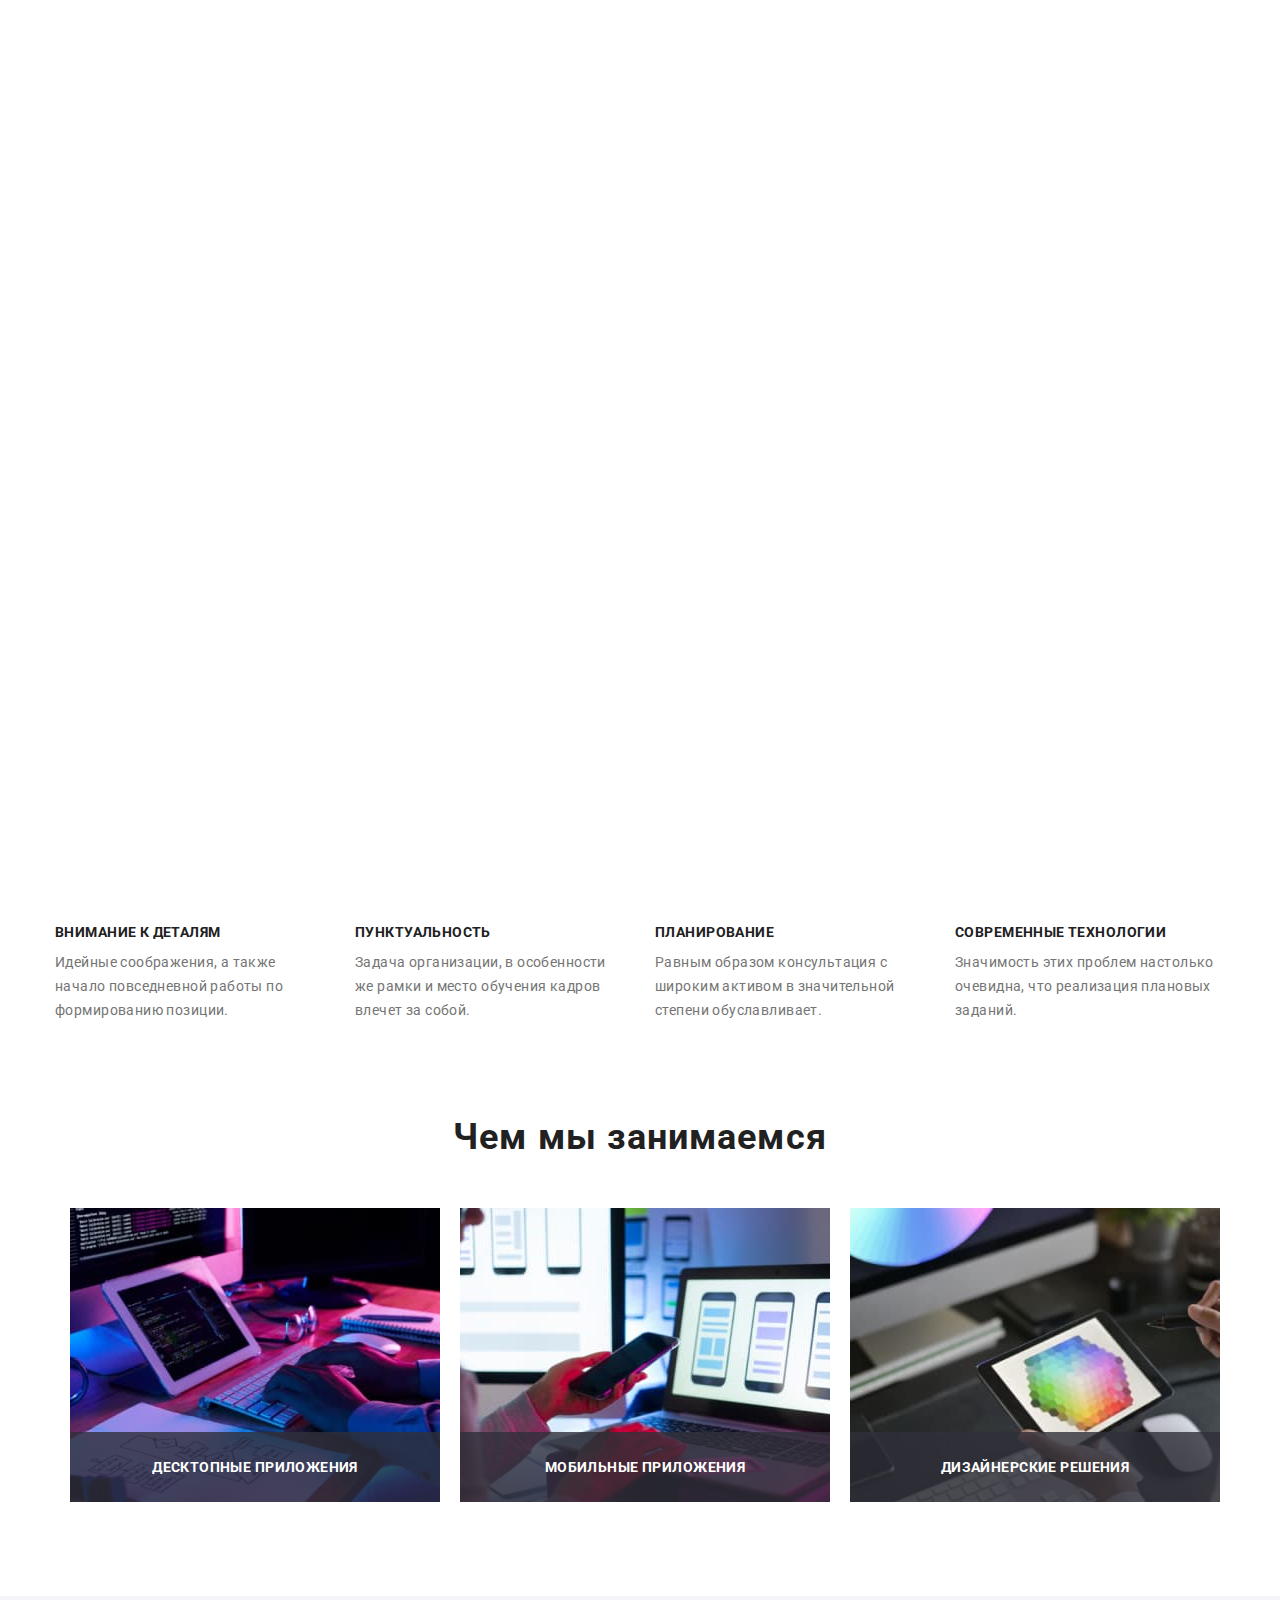
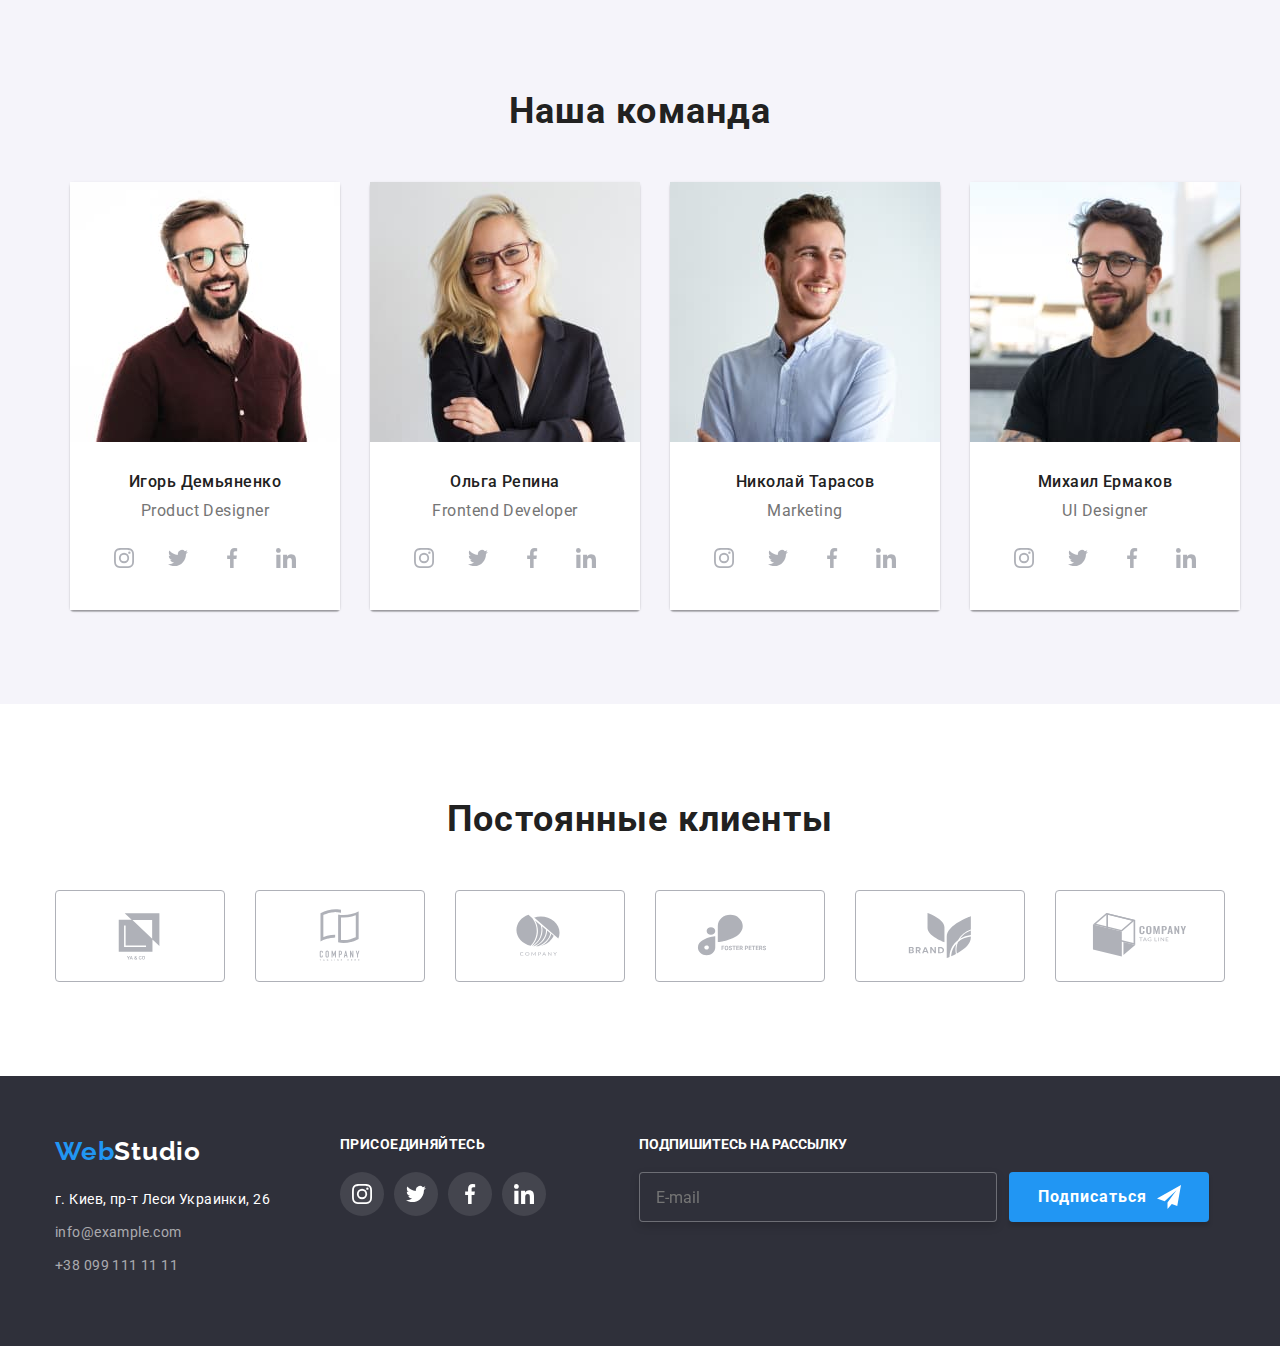
==== commit 7227878d: "N8" ====
--- a/index.html
+++ b/index.html
@@ -18,35 +18,29 @@
         <nav>
 
       <!-- M O B I L E - M E N U -->
-<button
-            type="button"
-            class="menu-button"
-            aria-expanded="false"
-            aria-controls="menu-container"
-            data-menu-button
-          >
-            <svg
-              width="40"
-              height="40"
-              aria-label="Переключатель мобильного меню"
-            >
-              <use class="icon-cross" href="./image/icons.svg/symbol-menu.svg#icon-closepx"></use>
+<button type="button" class="menu-open" data-menu-open>
+            <svg width="40" height="40">
               <use class="icon-menu" href="./image/icons.svg/symbol-menu.svg#icon-menupx"></use>
             </svg>
           </button>
 
-          <div class="menu-container" id="menu-container" data-menu>
-           <div class="container-menu">
+           <div class="container-menu" data-menu>
+             <div class="container">
+               <button type="button" class="menu-close" data-menu-close>
+            <svg width="40" height="40">
+                   <use class="icon-menu" href="./image/icons.svg/symbol-menu.svg#icon-closepx"></use>
+            </svg>
+               </button>
           <ul class="menu-nav">
             <li class="menu-nav__cell"><a href="#" class="menu-nav__link">Студия</a></li>
             <li class="menu-nav__cell"><a href="./portfolio.html" class="menu-nav__link">Портфолио</a></li>
             <li class="menu-nav__cell"><a href="#" class="menu-nav__link">Контакты</a></li>
           </ul>
 
-<div class="underarm">
+          <div class="menu-bottom">
           <ul class="nav-menu">
-            <li class="nav-menu__call">+38 096 111 11 11</li>
-            <li class="nav-menu__info">info@devstudio.com</li>
+            <li class="nav-menu__call"><a href="#" class="nav-menu__number">096 111 11 11</a></li>
+            <li class="nav-menu__info"><a href="#" class="nav-menu__post">info@devstudio.com</a></li>
           </ul>
 
 
@@ -59,7 +53,7 @@
           </ul> 
           </div>
           </div>
-</div>
+          </div>
 
           
          <!-- N A V I G A T I O N  -->
--- a/css/main.min.css
+++ b/css/main.min.css
@@ -1,3 +1,3 @@
 /*! modern-normalize v1.1.0 | MIT License | https://github.com/sindresorhus/modern-normalize */*,::before,::after{-webkit-box-sizing:border-box;box-sizing:border-box}html{line-height:1.15;-webkit-text-size-adjust:100%;-moz-tab-size:4;-o-tab-size:4;tab-size:4}body{margin:0;font-family:system-ui,-apple-system,"Segoe UI",Roboto,Helvetica,Arial,sans-serif,"Apple Color Emoji","Segoe UI Emoji"}hr{height:0;color:inherit}abbr[title]{-webkit-text-decoration:underline dotted;text-decoration:underline dotted}b,strong{font-weight:bolder}code,kbd,samp,pre{font-family:ui-monospace, SFMono-Regular, Consolas, "Liberation Mono", Menlo,- monospace;font-size:1em}small{font-size:80%}sub,sup{font-size:75%;line-height:0;position:relative;vertical-align:baseline}sub{bottom:-0.25em}sup{top:-0.5em}table{text-indent:0;border-color:inherit}button,input,optgroup,select,textarea{font-family:inherit;font-size:100%;line-height:1.15;margin:0}button,select{text-transform:none}button,[type="button"],[type="reset"],[type="submit"]{-webkit-appearance:button}::-moz-focus-inner{border-style:none;padding:0}:-moz-focusring{outline:1px dotted ButtonText}:-moz-ui-invalid{box-shadow:none}legend{padding:0}progress{vertical-align:baseline}::-webkit-inner-spin-button,::-webkit-outer-spin-button{height:auto}[type="search"]{-webkit-appearance:textfield;outline-offset:-2px}::-webkit-search-decoration{-webkit-appearance:none}::-webkit-file-upload-button{-webkit-appearance:button;font:inherit}summary{display:list-item}h1,h2,h3,h4,h5,h6,p,ul{margin:0;padding:0;list-style:none}img{display:block;max-width:100%;height:auto}body{margin:0;font-family:Roboto, sans-serif}.container{padding-left:15px;padding-right:15px;margin-left:auto;margin-right:auto}@media screen and (min-width: 1200px){.container{width:1200px}}.page-header{display:-webkit-box;display:-ms-flexbox;display:flex;-webkit-box-align:center;-ms-flex-align:center;align-items:center;-webkit-box-pack:justify;-ms-flex-pack:justify;justify-content:space-between;z-index:6}.header__logo{font-family:Raleway, sans-serif;font-weight:700;font-size:24px;line-height:1.17;letter-spacing:0.03em;color:#000}.header__logo .header__accent{font-weight:700;font-size:24px;line-height:1.17;letter-spacing:0.03em;color:#2196f3}@media screen and (min-width: 480px) and (max-width: 767px){.header__logo{padding-top:16px;padding-bottom:16px}}@media screen and (min-width: 768px){.header__logo{padding-top:26px;padding-bottom:26px;font-size:26px;line-height:1.19}}.site-nav{display:-webkit-box;display:-ms-flexbox;display:flex;margin-left:88px}@media screen and (min-width: 1200px){.site-nav{margin-left:93px}}.site-nav__cell{margin-right:50px}.site-nav__link{display:block;padding-top:32px;padding-bottom:32px;color:#212121;font-family:Roboto;font-weight:500;font-size:14px;line-height:1.14;letter-spacing:0.02em;text-decoration:none;-webkit-transition:color 250ms cubic-bezier(0.4, 0, 0.2, 1);transition:color 250ms cubic-bezier(0.4, 0, 0.2, 1)}@media screen and (max-width: 767px){.site-nav{display:none}}.auth-nav{margin-left:auto}@media screen and (max-width: 767px){.auth-nav{display:none}}@media screen and (min-width: 1200px){.auth-nav{display:-webkit-box;display:-ms-flexbox;display:flex}}.auth-nav__cells{display:block;color:#757575;display:-webkit-box;display:-ms-flexbox;display:flex;-webkit-box-align:center;-ms-flex-align:center;align-items:center;font-weight:500;font-size:12px;line-height:14px;letter-spacing:0.02em;position:relative}@media screen and (min-width: 1200px){.auth-nav__cells{font-size:14px;line-height:16px}}.auth-nav .auth-nav__cells:not(:last-child){margin-right:50px}.auth-nav .auth-nav__cells:nth-last-child(4){margin-right:50}.site-nav__link{position:relative;-webkit-transition:color 250ms cubic-bezier(0.4, 0, 0.2, 1);transition:color 250ms cubic-bezier(0.4, 0, 0.2, 1)}.site-nav__link::after{content:"";position:absolute;left:0;bottom:0;display:block;bottom:-2px;width:100%;height:4px;background:#2196f3;border-radius:2px;opacity:0;-webkit-transform:scaleX(0);transform:scaleX(0)}.site-nav__link:hover::after,.site-nav__link:focus::after{-webkit-transform:scaleX(1);transform:scaleX(1);opacity:1}@media screen and (min-width: 768px) and (max-width: 1199px){.auth-nav__envelope,.auth-nav__smartphone{margin-right:8px}}@media screen and (min-width: 1200px){.auth-nav__envelope,.auth-nav__smartphone{margin-right:10px}}.auth-nav__icon-envelope{display:block;margin-bottom:10px;display:block;display:-webkit-box;display:-ms-flexbox;display:flex;margin-left:21px;fill:currentColor;color:#757575;text-decoration:none;-webkit-transition:color 250ms cubic-bezier(0.4, 0, 0.2, 1);transition:color 250ms cubic-bezier(0.4, 0, 0.2, 1)}@media screen and (max-width: 1199px){.auth-nav__icon-envelope{margin-left:21px}}@media screen and (min-width: 1200px){.auth-nav__icon-envelope{margin-bottom:0px;padding-top:32px;padding-bottom:32px}}.auth-nav__icon-smartphone{display:block;display:-webkit-box;display:-ms-flexbox;display:flex;margin-bottom:10px;margin-left:21px;fill:currentColor;color:#757575;text-decoration:none;-webkit-transition:color 250ms cubic-bezier(0.4, 0, 0.2, 1);transition:color 250ms cubic-bezier(0.4, 0, 0.2, 1)}@media screen and (max-width: 1199px){.auth-nav__icon-smartphone{margin-bottom:10px;margin-left:21px}}@media screen and (min-width: 1200px){.auth-nav__icon-smartphone{padding-top:32px;margin-right:0;padding-bottom:32px;margin-bottom:0}}.auth-nav a:hover,.auth-nav a:focus{color:#2196f3}.site-nav :hover,.site-nav :focus{color:#2196f3}.auth-nav :hover,.auth-nav :focus{color:#2196f3}.menu-button{display:-webkit-inline-box;display:-ms-inline-flexbox;display:inline-flex;margin:0;padding:0;border:none;background-color:transparent}.menu-button:hover,.menu-button:focus{fill:#2196f3}@media screen and (min-width: 768px){.menu-button{display:none}}.menu-button .icon-cross{display:none}.menu-button.is-open .icon-cross{display:block}.menu-button.is-open .icon-menu{display:none}.icon-cross{position:absolute}@media screen and (min-width: 768px){.icon-cross{display:none}}.menu-button .page-header{top:0;left:0;width:100vw;height:100vh}@media screen and (min-width: 768px){.menu-button .page-header{display:none}}@media screen and (max-width: 767px){.menu-container{background-color:#fff;text-align:center;font-size:20px;padding-left:15px;padding-right:15px;z-index:999;width:0;display:none;position:absolute;top:40px;left:0;width:100%}.menu-container.is-open{display:block}}.menu-nav{padding-top:48px;text-align:left}@media screen and (min-width: 768px){.menu-nav{display:none}}.menu-nav__cell:not(:last-child){margin-bottom:32px}.menu-nav__link{font-family:Roboto;font-style:normal;font-weight:500;font-size:40px;line-height:47px;text-align:center;letter-spacing:0.02em;text-decoration:none;color:#212121}.menu-nav .menu-nav__link:hover,.menu-nav .menu-nav__link:focus{color:#2196f3}@media screen and (min-width: 768px){.menu-nav .menu-nav__link:hover,.menu-nav .menu-nav__link:focus{display:none}}.nav-menu{text-align:left;margin-bottom:64px}.nav-menu__call{margin-bottom:32px;font-family:Roboto;font-style:normal;font-weight:500;font-size:34px;line-height:40px;letter-spacing:0.02em;color:#2196f3}.nav-menu__info{font-family:Roboto;font-style:normal;font-weight:500;font-size:24px;line-height:28px;letter-spacing:0.02em;color:#757575}@media screen and (min-width: 768px){.nav-menu{display:none}}.mesh-menu{margin-top:auto;padding-bottom:48px;display:-webkit-box;display:-ms-flexbox;display:flex}@media screen and (min-width: 767px){.mesh-menu{display:none}}.mesh-menu__toils{padding-left:10px;padding-right:10px;font-family:Roboto;font-style:normal;font-weight:500;font-size:18px;line-height:22px;letter-spacing:0.02em;text-decoration:none;color:#2196f3;border-right:1px solid rgba(33,33,33,0.2);-webkit-transform:rotate(90deg);transform:rotate(90deg)}@media screen and (min-width: 768px){.mesh-menu__toils{display:none}}.hero{max-width:480px;height:400px;padding:118px 0px 118px 0px;margin-left:auto;margin-right:auto;background-image:-webkit-gradient(linear, left top, left bottom, from(rgba(47,48,58,0.4)), to(rgba(47,48,58,0.4))),url(../image/mobila/header-img-x1.jpg);background-image:linear-gradient(rgba(47,48,58,0.4), rgba(47,48,58,0.4)),url(../image/mobila/header-img-x1.jpg);background-repeat:no-repeat;background-position:center;background-size:cover;-webkit-box-align:center;-ms-flex-align:center;align-items:center;text-align:center}@media (min-device-pixel-ratio: 2), (-webkit-min-device-pixel-ratio: 2), (min-resolution: 192dpi), (min-resolution: 2dppx){.hero{background-image:-webkit-gradient(linear, left top, left bottom, from(rgba(47,48,58,0.4)), to(rgba(47,48,58,0.4))),url(../image/mobila/header-img-x2.jpg);background-image:linear-gradient(rgba(47,48,58,0.4), rgba(47,48,58,0.4)),url(../image/mobila/header-img-x2.jpg)}}@media screen and (min-width: 768px){.hero{max-width:768px;height:400px;padding:118px 0px 118px 0px;background-image:-webkit-gradient(linear, left top, left bottom, from(rgba(47,48,58,0.4)), to(rgba(47,48,58,0.4))),url(../image/tablet/header-img-t1.jpg);background-image:linear-gradient(rgba(47,48,58,0.4), rgba(47,48,58,0.4)),url(../image/tablet/header-img-t1.jpg)}}@media screen and (min-width: 768px) and (min-device-pixel-ratio: 2), screen and (min-width: 768px) and (-webkit-min-device-pixel-ratio: 2), screen and (min-width: 768px) and (min-resolution: 192dpi), screen and (min-width: 768px) and (min-resolution: 2dppx){.hero{background-image:-webkit-gradient(linear, left top, left bottom, from(rgba(47,48,58,0.4)), to(rgba(47,48,58,0.4))),url(../image/tablet/header-img-t2.jpg);background-image:linear-gradient(rgba(47,48,58,0.4), rgba(47,48,58,0.4)),url(../image/tablet/header-img-t2.jpg)}}@media screen and (min-width: 1200px){.hero{max-width:1600px;height:600px;padding:200px 0px 200px 0px;background-image:-webkit-gradient(linear, left top, left bottom, from(rgba(47,48,58,0.4)), to(rgba(47,48,58,0.4))),url(../image/desctop/img-d7.jpg);background-image:linear-gradient(rgba(47,48,58,0.4), rgba(47,48,58,0.4)),url(../image/desctop/img-d7.jpg)}}@media screen and (min-width: 768px) and (min-device-pixel-ratio: 2), screen and (min-width: 768px) and (-webkit-min-device-pixel-ratio: 2), screen and (min-width: 768px) and (min-resolution: 192dpi), screen and (min-width: 768px) and (min-resolution: 2dppx){.hero{background-image:-webkit-gradient(linear, left top, left bottom, from(rgba(47,48,58,0.4)), to(rgba(47,48,58,0.4))),url(../image/desctop/img-d8.jpg);background-image:linear-gradient(rgba(47,48,58,0.4), rgba(47,48,58,0.4)),url(../image/desctop/img-d8.jpg)}}.hero__title{margin-bottom:30px;font-family:Roboto;font-style:normal;font-weight:900;font-size:26px;line-height:1.6;text-align:center;letter-spacing:0.06em;text-transform:uppercase;color:#fff;outline:none}@media screen and (min-width: 768px) and (max-width: 1199px){.hero__title{width:360px;margin-left:auto;margin-right:auto}}@media screen and (min-width: 1200px){.hero__title{width:696px;margin-left:auto;margin-right:auto;font-size:44px;line-height:1.4}}.hero__button{padding:10px 32px;background-color:#2196f3;font-family:Roboto;font-style:normal;font-weight:700;font-size:16px;line-height:30px;-webkit-box-align:center;-ms-flex-align:center;align-items:center;text-align:center;letter-spacing:0.06em;color:#fff;-webkit-box-shadow:0px 4px 4px rgba(0,0,0,0.15);box-shadow:0px 4px 4px rgba(0,0,0,0.15);border-radius:4px;-webkit-transition:background-color 250ms cubic-bezier(0.4, 0, 0.2, 1);transition:background-color 250ms cubic-bezier(0.4, 0, 0.2, 1);border:none}.backdrop{position:fixed;top:0;left:0;height:100%;width:100%;background-color:rgba(0,0,0,0.2);opacity:1;-webkit-transition:opacity 250ms;transition:opacity 250ms;z-index:1}.backdrop.is-hidden{opacity:0;pointer-events:none}.modal{position:absolute;top:50%;left:50%;height:581px;width:528px;-webkit-transform:translate(-50%, -50%);transform:translate(-50%, -50%);background:#fff;border-radius:4px}.modal__close{top:0;right:0;position:absolute;display:block;display:-webkit-box;display:-ms-flexbox;display:flex;height:30px;width:30px;border-radius:50%;-webkit-box-align:center;-ms-flex-align:center;align-items:center;-webkit-box-pack:center;-ms-flex-pack:center;justify-content:center;background:#fff;border:1px solid rgba(0,0,0,0.1);-webkit-box-sizing:border-box;box-sizing:border-box;margin-top:8px;margin-right:8px;-webkit-transition:color 250ms cubic-bezier(0.4, 0, 0.2, 1);transition:color 250ms cubic-bezier(0.4, 0, 0.2, 1)}.modal__icon-close:hover,.modal__icon-close:focus{fill:#2196f3;cursor:pointer}.questionary{width:448px;margin:40px 40px 12px 40px;-webkit-box-shadow:none;box-shadow:none}.questionary__topic{font-family:Roboto;font-weight:700;font-size:20px;line-height:23px;text-align:center;color:#212121}.form-field{position:relative;margin-bottom:10px;display:-webkit-box;display:-ms-flexbox;display:flex;-webkit-box-orient:vertical;-webkit-box-direction:normal;-ms-flex-direction:column;flex-direction:column}.form-field label{margin-bottom:4px;text-align:left;font-weight:400;font-size:12px;line-height:14px;color:#757575;cursor:pointer}.form-field input{margin:0;padding:0px 0px 0px 42px;height:40px;border:1px solid rgba(33,33,33,0.2);-webkit-box-sizing:border-box;box-sizing:border-box;border-radius:4px;cursor:pointer;-webkit-transition:color 250ms cubic-bezier(0.4, 0, 0.2, 1);transition:color 250ms cubic-bezier(0.4, 0, 0.2, 1)}.form-field input::-webkit-input-placeholder{color:#000}.form-field input:-ms-input-placeholder{color:#000}.form-field input::-ms-input-placeholder{color:#000}.form-field input::placeholder{color:#000}.form-field__input:hover,.form-field__input:focus{border:1px solid #2196f3;cursor:pointer}.form-field__input:focus+.form-field__icon,.form-field__input:hover+.form-field__icon{fill:#2196f3}.form-field__icon{position:absolute;top:50%;left:12px}textarea{padding:0;width:448px;height:120px;resize:none;border:1px solid rgba(33,33,33,0.2);-webkit-box-sizing:border-box;box-sizing:border-box;border-radius:4px;padding-top:12px;padding-left:16px;margin-bottom:10px;font-weight:400;font-size:12px;line-height:14px;letter-spacing:0.01em;color:rgba(117,117,117,0.5);color:#000;-webkit-transition:color 250ms cubic-bezier(0.4, 0, 0.2, 1);transition:color 250ms cubic-bezier(0.4, 0, 0.2, 1)}textarea:hover,textarea:focus{border:1px solid #2196f3;cursor:pointer}.checkbox{-webkit-appearance:none;-moz-appearance:none;appearance:none;position:absolute}.form-checkbox{display:-webkit-box;display:-ms-flexbox;display:flex;-webkit-box-align:center;-ms-flex-align:center;align-items:center;-webkit-box-pack:center;-ms-flex-pack:center;justify-content:center;margin-bottom:30px}.form-checkbox__policy{position:absolute;width:1px;height:1px;margin:-1px;border:0;padding:0;clip:rect(0 0 0 0);overflow:hidden}.form-checkbox__policy:checked+.form-checkbox__icon{border-color:transparent;border-color:#2196f3;background-color:#2196f3;background-image:url("../image/symboldefs.svg#icon-iconcheck");background-size:contain;background-origin:border-box;background-repeat:no-repeat}.form-checkbox__policy{font-weight:400;font-size:14px;line-height:24px;-webkit-text-decoration-line:underline;text-decoration-line:underline;color:#2196f3}.form-checkbox__icon{display:inline-block;margin:0;padding:0;width:12px;height:11px;border:2px solid #212121;border-radius:4px;cursor:pointer;-webkit-transition:-webkit-transform 200ms linear;transition:-webkit-transform 200ms linear;transition:transform 200ms linear;transition:transform 200ms linear, -webkit-transform 200ms linear}.form-checkbox__text{font-weight:400;font-size:14px;line-height:24px;margin-left:5px;color:#757575}.form-checkbox__agree{font-weight:400;font-size:14px;line-height:24px;margin-left:5px;letter-spacing:0.03em;-webkit-text-decoration-line:underline;text-decoration-line:underline;color:#2196f3}.form-checkbox__button{padding:10px 55px;margin:0px 124px 49px 124px;font-weight:bold;font-size:16px;line-height:30px;display:-webkit-box;display:-ms-flexbox;display:flex;-webkit-box-align:center;-ms-flex-align:center;align-items:center;text-align:center;letter-spacing:0.06em;color:#fff;background:#188ce8;-webkit-box-shadow:0px 4px 4px rgba(0,0,0,0.15);box-shadow:0px 4px 4px rgba(0,0,0,0.15);border-radius:4px;border:none;-webkit-transition:color 250ms cubic-bezier(0.4, 0, 0.2, 1);transition:color 250ms cubic-bezier(0.4, 0, 0.2, 1)}@media screen and (min-width: 480px) and (max-width: 1199px){.backdrop{position:fixed;top:0;left:0;height:100%;width:100%;background-color:rgba(0,0,0,0.2);opacity:1;-webkit-transition:opacity 250ms;transition:opacity 250ms;z-index:1;overflow-y:scroll}.backdrop.is-hidden{opacity:0;pointer-events:none}.modal{position:absolute;top:50%;left:50%;height:609px;width:450px;-webkit-transform:translate(-50%, -50%);transform:translate(-50%, -50%);background:#fff;-webkit-box-shadow:0px 1px 3px rgba(0,0,0,0.12),0px 1px 1px rgba(0,0,0,0.14),0px 2px 1px rgba(0,0,0,0.2);box-shadow:0px 1px 3px rgba(0,0,0,0.12),0px 1px 1px rgba(0,0,0,0.14),0px 2px 1px rgba(0,0,0,0.2);border-radius:4px}.modal__close{top:0;right:0;position:absolute;display:block;display:-webkit-box;display:-ms-flexbox;display:flex;height:30px;width:30px;border-radius:50%;-webkit-box-align:center;-ms-flex-align:center;align-items:center;-webkit-box-pack:center;-ms-flex-pack:center;justify-content:center;background:#fff;border:1px solid rgba(0,0,0,0.1);-webkit-box-sizing:border-box;box-sizing:border-box;margin-top:8px;margin-right:8px;-webkit-transition:color 250ms cubic-bezier(0.4, 0, 0.2, 1);transition:color 250ms cubic-bezier(0.4, 0, 0.2, 1)}.modal__icon-close:hover,.modal__icon-close:focus{fill:#2196f3;cursor:pointer}.questionary{width:370px;margin:40px 40px 12px 40px;-webkit-box-shadow:none;box-shadow:none}.questionary__topic{font-family:Roboto;font-weight:700;font-size:20px;line-height:30px;text-align:center;color:#212121}.form-field{position:relative;margin-bottom:10px;display:-webkit-box;display:-ms-flexbox;display:flex;-webkit-box-orient:vertical;-webkit-box-direction:normal;-ms-flex-direction:column;flex-direction:column}.form-field label{margin-bottom:4px;text-align:left;font-weight:400;font-size:12px;line-height:14px;color:#757575;cursor:pointer}.form-field input{margin:0;padding:0px 0px 0px 42px;height:40px;border:1px solid rgba(33,33,33,0.2);-webkit-box-sizing:border-box;box-sizing:border-box;border-radius:4px;cursor:pointer;-webkit-transition:color 250ms cubic-bezier(0.4, 0, 0.2, 1);transition:color 250ms cubic-bezier(0.4, 0, 0.2, 1)}.form-field input::-webkit-input-placeholder{color:#000}.form-field input:-ms-input-placeholder{color:#000}.form-field input::-ms-input-placeholder{color:#000}.form-field input::placeholder{color:#000}.form-field__input:hover,.form-field__input:focus{border:1px solid #2196f3;cursor:pointer}.form-field__input:focus+.form-field__icon,.form-field__input:hover+.form-field__icon{fill:#2196f3}.form-field__icon{position:absolute;top:50%;left:12px}textarea{padding:0;width:370px;height:120px;resize:none;border:1px solid rgba(33,33,33,0.2);-webkit-box-sizing:border-box;box-sizing:border-box;border-radius:4px;padding-top:12px;padding-left:16px;margin-bottom:10px;font-weight:400;font-size:12px;line-height:14px;letter-spacing:0.01em;color:rgba(117,117,117,0.5);color:#000;-webkit-transition:color 250ms cubic-bezier(0.4, 0, 0.2, 1);transition:color 250ms cubic-bezier(0.4, 0, 0.2, 1)}textarea:hover,textarea:focus{border:1px solid #2196f3;cursor:pointer}.checkbox{-webkit-appearance:none;-moz-appearance:none;appearance:none;position:absolute}.form-checkbox{display:-webkit-box;display:-ms-flexbox;display:flex;-webkit-box-align:center;-ms-flex-align:center;align-items:center;-webkit-box-pack:center;-ms-flex-pack:center;justify-content:center;margin-bottom:30px}.form-checkbox__policy{position:absolute;width:1px;height:1px;margin:-1px;border:0;padding:0;clip:rect(0 0 0 0);overflow:hidden}.form-checkbox__policy:checked+.form-checkbox__icon{border-color:transparent;border-color:#2196f3;background-color:#2196f3;background-image:url("../image/symboldefs.svg#icon-iconcheck");background-size:contain;background-origin:border-box;background-repeat:no-repeat}.form-checkbox__policy{font-weight:400;font-size:14px;line-height:24px;-webkit-text-decoration-line:underline;text-decoration-line:underline;color:#2196f3}.form-checkbox__icon{display:inline-block;margin:0;padding:0;width:12px;height:11px;border:2px solid #212121;border-radius:4px;cursor:pointer;-webkit-transition:-webkit-transform 200ms linear;transition:-webkit-transform 200ms linear;transition:transform 200ms linear;transition:transform 200ms linear, -webkit-transform 200ms linear}.form-checkbox__text{font-weight:346px;font-size:12px;line-height:14px;margin-left:5px;color:#757575}.form-checkbox__agree{font-weight:346px;font-size:12px;line-height:14px;margin-left:5px;letter-spacing:0.03em;-webkit-text-decoration-line:underline;text-decoration-line:underline;color:#2196f3}.form-checkbox__button{padding:10px 55px;margin:0px 85px 40px 85px;font-weight:bold;font-size:16px;line-height:30px;display:-webkit-box;display:-ms-flexbox;display:flex;text-align:center;-webkit-box-pack:center;-ms-flex-pack:center;justify-content:center;letter-spacing:0.06em;color:#fff;background:#188ce8;-webkit-box-shadow:0px 4px 4px rgba(0,0,0,0.15);box-shadow:0px 4px 4px rgba(0,0,0,0.15);border-radius:4px;border:none;-webkit-transition:color 250ms cubic-bezier(0.4, 0, 0.2, 1);transition:color 250ms cubic-bezier(0.4, 0, 0.2, 1)}}.section{padding-top:60px;padding-bottom:60px;color:#e5e5e5}@media screen and (min-width: 1200px){.section{padding-top:94px;padding-bottom:94px}}.section__advantage{margin-bottom:-30px}@media screen and (min-width: 768px){.section__advantage{display:-webkit-box;display:-ms-flexbox;display:flex;-ms-flex-wrap:wrap;flex-wrap:wrap;margin-right:-30px}}.section__item{margin-bottom:30px}@media screen and (min-width: 768px){.section__item{margin-right:30px}}@media screen and (min-width: 1200px){.section__item .section__advantage>.section__item{-ms-flex-preferred-size:calc(100% / 4 - 30px);flex-basis:calc(100% / 4 - 30px);margin-right:30px}.section__item .section__item:nth-child(4n){margin-right:0}}.section__heading{margin-bottom:10px;font-weight:700;font-size:14px;line-height:16px;letter-spacing:0.03em;text-align:center;text-transform:uppercase;text-decoration:none;color:#212121}@media screen and (min-width: 768px){.section__heading{text-align:left}}.section__text{font-weight:400;font-size:14px;line-height:24px;letter-spacing:0.03em;text-decoration:none;color:#757575}@media screen and (min-width: 768px) and (max-width: 1199px){.section__text{width:354px}}@media screen and (min-width: 1200px){.section__text{width:270px;margin-bottom:0}}.details{width:100%;height:120px;margin-bottom:30px;background:#e9e9e9;border-radius:4px;display:block;display:-webkit-box;display:-ms-flexbox;display:flex;-webkit-box-align:center;-ms-flex-align:center;align-items:center;-webkit-box-pack:center;-ms-flex-pack:center;justify-content:center}@media screen and (min-width: 768px) and (max-width: 1199px){.details{width:354px}}@media screen and (min-width: 1200px){.details{width:270px}}.details__icon{border:none}@media screen and (max-width: 1199px){.practice{display:none}}.practice{padding-bottom:94px}.practice__subject{margin-bottom:50px;font-family:Roboto;font-style:normal;font-weight:700;font-size:36px;line-height:42px;text-align:center;letter-spacing:0.03em;color:#212121}.practice__picture{display:-webkit-box;display:-ms-flexbox;display:flex;-webkit-box-pack:center;-ms-flex-pack:center;justify-content:center}.practice__picture:nth-child(3n){margin-right:0}.practice__effigy{width:calc(100% / 3 - 30px);margin-right:30px}.practice__effigy:nth-child(3n){margin-right:0}.figure{width:370px}.figure{position:relative;-webkit-box-pack:center;-ms-flex-pack:center;justify-content:center}.figure__signature{position:absolute;bottom:0;margin-bottom:0;font-family:Roboto;font-style:normal;font-weight:700;font-size:14px;line-height:16px;text-align:center;letter-spacing:0.03em;text-transform:uppercase;width:370px;color:#fff;background-color:rgba(47,48,58,0.8);padding-top:27px;padding-bottom:27px}.features{padding-top:60px;padding-bottom:60px;background-color:#f5f4fa}@media screen and (min-width: 1200px){.features{padding-top:94px;padding-bottom:94px}}.features__subject{margin-bottom:30px;color:#212121;font-weight:700;font-size:28px;line-height:33px;text-align:center;letter-spacing:0.03em}@media screen and (min-width: 1200px){.features__subject{margin-bottom:50px;font-size:36px;line-height:42px}}.features__foto{-webkit-box-pack:center;-ms-flex-pack:center;justify-content:center}@media screen and (min-width: 768px){.features__foto{display:block;display:-webkit-box;display:-ms-flexbox;display:flex;-ms-flex-wrap:wrap;flex-wrap:wrap;margin-right:-30px;margin-bottom:-30px}}.features__face{width:100%;margin-bottom:30px;-webkit-box-shadow:0px 1px 3px rgba(0,0,0,0.12),0px 1px 1px rgba(0,0,0,0.14),0px 2px 1px rgba(0,0,0,0.2);box-shadow:0px 1px 3px rgba(0,0,0,0.12),0px 1px 1px rgba(0,0,0,0.14),0px 2px 1px rgba(0,0,0,0.2);border-radius:4px}@media screen and (min-width: 768px){.features__face{margin-right:30px;margin-bottom:30px;width:354px}}@media screen and (min-width: 1200px){.features__face{width:270px}}@media screen and (min-width: 1200px){.features .features__face:nth-child(4n){margin-right:0}}.features .position{text-align:center;padding-top:30px;padding-bottom:24px;background-color:#fff}@media screen and (min-width: 1200px){.features .position{padding-bottom:30px}}.features .position__team{text-align:center;margin-bottom:10px;color:#212121;font-weight:500;font-size:16px;line-height:19px;letter-spacing:0.03em}.features .position__desc{margin-bottom:16px;text-align:center;color:#757575;font-weight:400;font-size:16px;line-height:19px;letter-spacing:0.03em}.features .icon{display:-webkit-box;display:-ms-flexbox;display:flex;padding:0;list-style:none;-webkit-box-pack:center;-ms-flex-pack:center;justify-content:center}.features .icon__plate:not(:last-child){margin-right:10px}.features .icon__web{display:-webkit-box;display:-ms-flexbox;display:flex;height:44px;width:44px;border-radius:50%;-webkit-box-align:center;-ms-flex-align:center;align-items:center;-webkit-box-pack:center;-ms-flex-pack:center;justify-content:center;fill:currentColor;color:#afb1b8;background-color:#fff;-webkit-transition:fill 250ms cubic-bezier(0.4, 0, 0.2, 1),background-color 250ms cubic-bezier(0.4, 0, 0.2, 1);transition:fill 250ms cubic-bezier(0.4, 0, 0.2, 1),background-color 250ms cubic-bezier(0.4, 0, 0.2, 1)}.icon__plate :hover,.icon__plate :focus{background-color:#2196f3;fill:#fff}.customer{padding-top:60px;padding-bottom:60px}@media screen and (min-width: 1200px){.customer{padding-top:94px;padding-bottom:94px}}.customer__topic{margin-bottom:30px;margin-left:auto;margin-right:auto;font-weight:700;font-size:28px;line-height:33px;text-align:center;letter-spacing:0.03em;list-style:none;color:#212121}@media screen and (min-width: 1200px){.customer__topic{margin-bottom:50px;font-size:36px;line-height:42px}}.customer__client{margin-right:-30px;margin-bottom:-30px;display:block;text-align:center;display:-webkit-box;display:-ms-flexbox;display:flex;-ms-flex-wrap:wrap;flex-wrap:wrap;list-style:none}@media screen and (min-width: 1200px){.customer__client{-webkit-box-pack:justify;-ms-flex-pack:justify;justify-content:space-between}}.customer__group{margin-right:30px;margin-bottom:30px}.customer__icon{display:block;display:-webkit-box;display:-ms-flexbox;display:flex;width:210px;height:92px;border:1px solid #afb1b8;-webkit-box-sizing:border-box;box-sizing:border-box;border-radius:4px;-webkit-box-align:center;-ms-flex-align:center;align-items:center;-webkit-box-pack:center;-ms-flex-pack:center;justify-content:center;-webkit-transition:border-color 250ms cubic-bezier(0.4, 0, 0.2, 1),fill 250ms cubic-bezier(0.4, 0, 0.2, 1);transition:border-color 250ms cubic-bezier(0.4, 0, 0.2, 1),fill 250ms cubic-bezier(0.4, 0, 0.2, 1)}@media screen and (min-width: 768px) and (max-width: 1199px){.customer__icon{width:226px}}@media screen and (min-width: 1200px){.customer__icon{width:170px;margin-bottom:0}}.customer__icon:hover,.customer__icon:focus svg{border:1px solid #2196f3;fill:#2196f3}.customer__icon:hover svg{fill:#2196f3}.customer__id{fill:currentColor;color:#afb1b8}.footer{padding-top:60px;padding-bottom:60px;text-align:center;-webkit-box-pack:center;-ms-flex-pack:center;justify-content:center;background:#2f303a}@media screen and (min-width: 1200px){.footer{text-align:left}}@media screen and (min-width: 768px) and (max-width: 1199px){.adress-footer{display:-webkit-box;display:-ms-flexbox;display:flex;-ms-flex-wrap:wrap;flex-wrap:wrap}}@media screen and (min-width: 1200px){.adress-footer{display:-webkit-box;display:-ms-flexbox;display:flex}}.badge{margin-bottom:60px}@media screen and (min-width: 768px) and (max-width: 1199px){.badge{margin-left:76px}}@media screen and (min-width: 1200px){.badge{margin-bottom:0}}.badge__symbol{color:#fff;font-family:Raleway;font-weight:700;font-size:24px;line-height:28px;letter-spacing:0.03em}@media screen and (min-width: 1200px){.badge__symbol{font-size:26px;line-height:31px}}.badge__style{color:#2196f3;font-family:Raleway;font-weight:700;font-size:24px;line-height:28px;letter-spacing:0.03em}@media screen and (min-width: 1200px){.badge__style{font-size:26px;line-height:31px}}.address{padding-top:20px}.adress-gps{margin-top:20px;margin-bottom:8px;color:#fff;font-weight:400;font-size:14px;line-height:24px;letter-spacing:0.03em;font-style:normal}@media screen and (min-width: 1200px){.adress-gps{margin-bottom:9px}}.adress a{margin-bottom:8px;display:-webkit-box;display:-ms-flexbox;display:flex;text-align:center;-webkit-box-pack:center;-ms-flex-pack:center;justify-content:center;font-family:Roboto;font-style:normal;font-weight:normal;font-size:14px;line-height:24px;letter-spacing:0.03em;color:rgba(255,255,255,0.6);text-decoration:none}@media screen and (min-width: 1200px){.adress a{margin-bottom:9px;-webkit-box-pack:left;-ms-flex-pack:left;justify-content:left}}.network{margin-bottom:60px}@media screen and (min-width: 768px) and (max-width: 1199px){.network{margin-left:165px;padding-top:5px}}@media screen and (min-width: 1200px){.network{margin-left:70px}}.network-heading{margin-bottom:20px;text-align:center}@media screen and (min-width: 1200px){.network-heading{text-align:left}}h3{font-weight:700;font-size:14px;line-height:16px;letter-spacing:0.03em;text-transform:uppercase;color:#fff}.network__chain{display:-webkit-box;display:-ms-flexbox;display:flex;list-style:none;-webkit-box-pack:center;-ms-flex-pack:center;justify-content:center}.network__icon:not(:last-child){margin-right:10px}.network__system{display:block;display:-webkit-box;display:-ms-flexbox;display:flex;height:44px;width:44px;border-radius:50%;-webkit-box-align:center;-ms-flex-align:center;align-items:center;-webkit-box-pack:center;-ms-flex-pack:center;justify-content:center;background:rgba(255,255,255,0.1);-webkit-transition:background-color 250ms cubic-bezier(0.4, 0, 0.2, 1);transition:background-color 250ms cubic-bezier(0.4, 0, 0.2, 1)}.network__system:hover,.network__system:focus{background-color:#2196f3}.network__system:hover{fill:#2196f3}.network__icon-button{display:block;fill:currentColor;color:#fff}.email{margin-left:auto;margin-right:auto}@media screen and (min-width: 1200px){.email{margin-left:93px;margin-right:0}}.email__heading{margin-bottom:20px;font-weight:700;font-size:14px;line-height:16px;text-transform:uppercase;color:#fff}@media screen and (min-width: 1200px){.field-form{position:relative;display:-webkit-box;display:-ms-flexbox;display:flex}}.field-form__input-form{width:100%;height:50px;padding:16px;margin-bottom:20px;font:inherit;border:1px solid rgba(255,255,255,0.3);-webkit-filter:drop-shadow(0px 4px 4px rgba(0,0,0,0.15));filter:drop-shadow(0px 4px 4px rgba(0,0,0,0.15));border-radius:4px;background-color:#2f303a;font-weight:400;font-size:16px;line-height:20px;color:rgba(255,255,255,0.6);color:#fff;outline:none}@media screen and (min-width: 768px) and (max-width: 1199px){.field-form__input-form{width:450px;display:-webkit-box;display:-ms-flexbox;display:flex;-ms-flex-wrap:wrap;flex-wrap:wrap}}@media screen and (min-width: 1200px){.field-form__input-form{width:358px;margin-bottom:0}}.button-form{position:relative;border:none;padding:10px 62px 10px 29px;font-weight:700;font-size:16px;line-height:30px;letter-spacing:0.06em;color:#fff;background:#2196f3;-webkit-box-shadow:0px 4px 4px rgba(0,0,0,0.15);box-shadow:0px 4px 4px rgba(0,0,0,0.15);border-radius:4px;-webkit-transition:color 250ms cubic-bezier(0.4, 0, 0.2, 1);transition:color 250ms cubic-bezier(0.4, 0, 0.2, 1)}@media screen and (min-width: 1200px){.button-form{margin-left:12px}}.button-form__icon{position:absolute}@media screen and (max-width: 1199px){.button-form__icon{margin-top:13px;margin-left:-52px}}@media screen and (min-width: 1200px){.button-form__icon{margin-top:13px;margin-left:518px}}@media screen and (max-width: 1199px){.button{padding-top:60px;padding-bottom:60px}}@media screen and (min-width: 1200px){.button{padding-top:94px;padding-bottom:94px}}.button__filter{display:-webkit-box;display:-ms-flexbox;display:flex;-ms-flex-wrap:wrap;flex-wrap:wrap;margin-bottom:40px}@media screen and (min-width: 768px) and (max-width: 1199px){.button__filter{margin-bottom:30px;text-align:center;-webkit-box-pack:center;-ms-flex-pack:center;justify-content:center}}@media screen and (min-width: 1200px){.button__filter{margin-bottom:50px;-webkit-box-pack:center;-ms-flex-pack:center;justify-content:center}}.button__item{margin-bottom:15px}@media screen and (min-width: 768px){.button__item{margin-bottom:0px}}.button__text{padding:6px 22px;margin-right:8px;color:#212121;background-color:#f5f4fa;-webkit-box-align:center;-ms-flex-align:center;align-items:center;font-family:Roboto;font-style:normal;font-weight:500;font-size:16px;line-height:1.62;text-align:center;letter-spacing:0.03em;cursor:pointer;border-radius:4px;border:none;-webkit-transition:color 250ms cubic-bezier(0.4, 0, 0.2, 1),background-color 250ms cubic-bezier(0.4, 0, 0.2, 1),-webkit-box-shadow 250ms cubic-bezier(0.4, 0, 0.2, 1);transition:color 250ms cubic-bezier(0.4, 0, 0.2, 1),background-color 250ms cubic-bezier(0.4, 0, 0.2, 1),-webkit-box-shadow 250ms cubic-bezier(0.4, 0, 0.2, 1);transition:color 250ms cubic-bezier(0.4, 0, 0.2, 1),background-color 250ms cubic-bezier(0.4, 0, 0.2, 1),box-shadow 250ms cubic-bezier(0.4, 0, 0.2, 1);transition:color 250ms cubic-bezier(0.4, 0, 0.2, 1),background-color 250ms cubic-bezier(0.4, 0, 0.2, 1),box-shadow 250ms cubic-bezier(0.4, 0, 0.2, 1),-webkit-box-shadow 250ms cubic-bezier(0.4, 0, 0.2, 1)}.button__text:hover,.button__text:focus{color:#fff;background:#2196f3;-webkit-box-shadow:0px 3px 1px rgba(0,0,0,0.1),0px 1px 2px rgba(0,0,0,0.08),0px 2px 2px rgba(0,0,0,0.12);box-shadow:0px 3px 1px rgba(0,0,0,0.1),0px 1px 2px rgba(0,0,0,0.08),0px 2px 2px rgba(0,0,0,0.12)}.portfolio-picture{margin-right:-30px}.picture{z-index:100;width:100%;margin-bottom:-30px}@media screen and (min-width: 768px){.picture{display:-webkit-box;display:-ms-flexbox;display:flex;-ms-flex-wrap:wrap;flex-wrap:wrap}}.sticker{z-index:5}.picture__item{width:450px;margin-bottom:30px;border:1px solid #eeeeee}@media screen and (min-width: 768px) and (max-width: 1199px){.picture__item{width:354px;margin-right:30px}}@media screen and (min-width: 1200px){.picture__item{width:370px;margin-right:0;margin-right:30px;margin-bottom:30px}}@media screen and (min-width: 1200px){.picture__item:nth-last-child(-n+3){margin:0;margin-right:30px}}.picture__item:hover,.picture__item:focus{-webkit-box-shadow:0px 1px 1px rgba(0,0,0,0.12),0px 4px 4px rgba(0,0,0,0.06),1px 4px 6px rgba(0,0,0,0.16);box-shadow:0px 1px 1px rgba(0,0,0,0.12),0px 4px 4px rgba(0,0,0,0.06),1px 4px 6px rgba(0,0,0,0.16)}.picture__card{display:block;text-decoration:none;-webkit-transition:-webkit-box-shadow 250ms cubic-bezier(0.4, 0, 0.2, 1);transition:-webkit-box-shadow 250ms cubic-bezier(0.4, 0, 0.2, 1);transition:box-shadow 250ms cubic-bezier(0.4, 0, 0.2, 1);transition:box-shadow 250ms cubic-bezier(0.4, 0, 0.2, 1), -webkit-box-shadow 250ms cubic-bezier(0.4, 0, 0.2, 1)}.card-text{overflow:hidden;position:relative}@media screen and (min-width: 1200px){.card-text{min-width:322px}}.card-overlay{top:0;left:0;position:absolute;width:101%;height:101%;-webkit-transform:translateY(101%);transform:translateY(101%);background-color:rgba(33,150,243,0.9);-webkit-transition:-webkit-transform 250ms cubic-bezier(0.4, 0, 0.2, 1);transition:-webkit-transform 250ms cubic-bezier(0.4, 0, 0.2, 1);transition:transform 250ms cubic-bezier(0.4, 0, 0.2, 1);transition:transform 250ms cubic-bezier(0.4, 0, 0.2, 1), -webkit-transform 250ms cubic-bezier(0.4, 0, 0.2, 1);text-decoration:none}.picture__item .picture__card:hover .card-overlay,.picture__item .picture__card:focus .card-overlay{-webkit-transform:translateY(0);transform:translateY(0)}.card-overlay__inscription{position:absolute;padding:63px 24px;font-family:Roboto;font-weight:400;font-size:18px;line-height:1.56;text-decoration:none;letter-spacing:0.03em;color:#fff;text-decoration:none;-webkit-transition:-webkit-transform 250ms cubic-bezier(0.4, 0, 0.2, 1);transition:-webkit-transform 250ms cubic-bezier(0.4, 0, 0.2, 1);transition:transform 250ms cubic-bezier(0.4, 0, 0.2, 1);transition:transform 250ms cubic-bezier(0.4, 0, 0.2, 1), -webkit-transform 250ms cubic-bezier(0.4, 0, 0.2, 1)}.card-content{width:450px;padding:20px 24px 20px 24px;text-decoration:none}@media screen and (min-width: 768px) and (max-width: 1199px){.card-content{width:354px}}@media screen and (min-width: 1200px){.card-content{width:370px}}@media screen and (min-width: 1200px){.picture__item:nth-child(3n){margin-right:0}}.card-content__text{font-family:Roboto;font-weight:700;font-weight:bold;font-size:18px;line-height:2;letter-spacing:0.06em;text-decoration:none;color:#212121}@media screen and (min-width: 1200px){.card-content__text{width:322px}}.card-content__title{margin-top:0;color:#757575;font-family:Roboto;font-weight:400;font-size:16px;line-height:1.9;letter-spacing:0.03em;text-decoration:none}@media screen and (min-width: 1200px){.card-content__title{width:322px}}
+ monospace;font-size:1em}small{font-size:80%}sub,sup{font-size:75%;line-height:0;position:relative;vertical-align:baseline}sub{bottom:-0.25em}sup{top:-0.5em}table{text-indent:0;border-color:inherit}button,input,optgroup,select,textarea{font-family:inherit;font-size:100%;line-height:1.15;margin:0}button,select{text-transform:none}button,[type="button"],[type="reset"],[type="submit"]{-webkit-appearance:button}::-moz-focus-inner{border-style:none;padding:0}:-moz-focusring{outline:1px dotted ButtonText}:-moz-ui-invalid{box-shadow:none}legend{padding:0}progress{vertical-align:baseline}::-webkit-inner-spin-button,::-webkit-outer-spin-button{height:auto}[type="search"]{-webkit-appearance:textfield;outline-offset:-2px}::-webkit-search-decoration{-webkit-appearance:none}::-webkit-file-upload-button{-webkit-appearance:button;font:inherit}summary{display:list-item}h1,h2,h3,h4,h5,h6,p,ul{margin:0;padding:0;list-style:none}img{display:block;max-width:100%;height:auto}body{margin:0;font-family:Roboto, sans-serif}@media screen and (min-width: 480px){.container{width:100%;max-width:480px;padding-left:15px;padding-right:15px;margin-left:auto;margin-right:auto}}@media screen and (min-width: 480px) and (min-width: 768px){.container{max-width:768px;width:100%}}@media screen and (min-width: 480px) and (min-width: 1200px){.container{max-width:1200px}}.page-header{display:-webkit-box;display:-ms-flexbox;display:flex;-webkit-box-align:center;-ms-flex-align:center;align-items:center;-webkit-box-pack:justify;-ms-flex-pack:justify;justify-content:space-between;z-index:6}.header__logo{font-family:Raleway, sans-serif;font-weight:700;font-size:24px;line-height:1.17;letter-spacing:0.03em;color:#000}.header__logo .header__accent{font-weight:700;font-size:24px;line-height:1.17;letter-spacing:0.03em;color:#2196f3}@media screen and (min-width: 480px) and (max-width: 767px){.header__logo{padding-top:16px;padding-bottom:16px}}@media screen and (min-width: 768px){.header__logo{padding-top:25px;padding-bottom:24px;font-size:26px;line-height:1.19}}.site-nav{display:-webkit-box;display:-ms-flexbox;display:flex;margin-left:88px}@media screen and (min-width: 1200px){.site-nav{margin-left:93px}}.site-nav__cell{margin-right:50px}.site-nav__link{display:block;padding-top:32px;padding-bottom:32px;color:#212121;font-family:Roboto;font-weight:500;font-size:14px;line-height:1.14;letter-spacing:0.02em;text-decoration:none;-webkit-transition:color 250ms cubic-bezier(0.4, 0, 0.2, 1);transition:color 250ms cubic-bezier(0.4, 0, 0.2, 1)}@media screen and (max-width: 767px){.site-nav{display:none}}.auth-nav{margin-left:auto}@media screen and (max-width: 767px){.auth-nav{display:none}}@media screen and (min-width: 1200px){.auth-nav{display:-webkit-box;display:-ms-flexbox;display:flex}}.auth-nav__cells{display:block;color:#757575;display:-webkit-box;display:-ms-flexbox;display:flex;-webkit-box-align:center;-ms-flex-align:center;align-items:center;font-weight:500;font-size:12px;line-height:14px;letter-spacing:0.02em;position:relative}@media screen and (min-width: 1200px){.auth-nav__cells{font-size:14px;line-height:16px}}@media screen and (min-width: 1200px){.auth-nav .auth-nav__cells:not(:last-child){margin-right:50px}}.auth-nav .auth-nav__cells:nth-last-child(4){margin-right:50}.site-nav__link{position:relative;-webkit-transition:color 250ms cubic-bezier(0.4, 0, 0.2, 1);transition:color 250ms cubic-bezier(0.4, 0, 0.2, 1)}.site-nav__link::after{content:"";position:absolute;left:0;bottom:0;display:block;bottom:0;width:100%;height:4px;background:#2196f3;border-radius:2px;opacity:0;-webkit-transform:scaleX(0);transform:scaleX(0)}.site-nav__link:focus::after{-webkit-transform:scaleX(1);transform:scaleX(1);opacity:1}@media screen and (min-width: 768px) and (max-width: 1199px){.auth-nav__envelope,.auth-nav__smartphone{margin-right:8px}}@media screen and (min-width: 1200px){.auth-nav__envelope,.auth-nav__smartphone{margin-right:10px}}.auth-nav__icon-envelope{display:block;margin-bottom:10px;display:block;display:-webkit-box;display:-ms-flexbox;display:flex;margin-left:21px;fill:currentColor;color:#757575;text-decoration:none;-webkit-transition:color 250ms cubic-bezier(0.4, 0, 0.2, 1);transition:color 250ms cubic-bezier(0.4, 0, 0.2, 1)}@media screen and (max-width: 1199px){.auth-nav__icon-envelope{margin-left:21px}}@media screen and (min-width: 1200px){.auth-nav__icon-envelope{margin:0px;padding-top:32px;padding-bottom:32px}}.auth-nav__icon-smartphone{display:block;display:-webkit-box;display:-ms-flexbox;display:flex;margin-bottom:10px;margin-left:21px;fill:currentColor;color:#757575;text-decoration:none;-webkit-transition:color 250ms cubic-bezier(0.4, 0, 0.2, 1);transition:color 250ms cubic-bezier(0.4, 0, 0.2, 1)}@media screen and (max-width: 1199px){.auth-nav__icon-smartphone{margin-bottom:10px;margin-left:21px}}@media screen and (min-width: 1200px){.auth-nav__icon-smartphone{padding-top:32px;margin:0;padding-bottom:32px}}.auth-nav a:hover,.auth-nav a:focus{color:#2196f3}.site-nav :hover,.site-nav :focus{color:#2196f3}.auth-nav :hover,.auth-nav :focus{color:#2196f3}.menu-open{border:unset;background-color:unset;font-size:20px}@media screen and (min-width: 768px){.menu-open{display:none}}.container-menu{position:fixed;background-color:#fff;width:100vw;height:100vh;top:0;left:0;padding-top:48px;padding-bottom:48px;z-index:800}.container-menu .container{position:relative;height:100%;display:-webkit-box;display:-ms-flexbox;display:flex;-webkit-box-orient:vertical;-webkit-box-direction:normal;-ms-flex-direction:column;flex-direction:column;-webkit-box-pack:justify;-ms-flex-pack:justify;justify-content:space-between}.container-menu.is-hidden{opacity:0;pointer-events:none}@media screen and (min-width: 768px){.container-menu.is-hidden{display:none}}.container-menu.is-hidden{opacity:0;pointer-events:none}@media screen and (min-width: 768px){.container-menu.is-hidden{display:none}}.menu-close{position:absolute;right:15px;top:-40px;border:none;background-color:unset;font-size:20px}@media screen and (min-width: 768px){.menu-close{display:none}}.menu-nav__cell:not(:last-child){margin-bottom:32px}.menu-nav__cell .menu-nav__link{font-family:Roboto;font-style:normal;font-weight:500;font-size:40px;line-height:1.17;text-align:center;letter-spacing:0.02em;text-decoration:none;color:#212121}@media screen and (min-width: 768px){.menu-nav__cell{display:none}}.menu-nav__link:hover,.menu-nav__link:focus{color:#2196f3}@media screen and (min-width: 768px){.menu-nav__link:hover,.menu-nav__link:focus{display:none}}.nav-menu{margin-bottom:64px}.nav-menu .nav-menu__call:not(:last-child){margin-bottom:32px}@media screen and (min-width: 768px){.nav-menu .nav-menu__call{display:none}}.nav-menu__number{font-family:Roboto;font-style:normal;font-weight:500;font-size:34px;line-height:1.18;letter-spacing:0.02em;text-decoration:none;color:#2196f3}@media screen and (min-width: 768px){.nav-menu__number{display:none}}.nav-menu__post{font-family:Roboto;font-style:normal;font-weight:500;font-size:24px;line-height:1.17;letter-spacing:0.02em;text-decoration:none;color:#757575}@media screen and (min-width: 768px){.nav-menu__post{display:none}}.mesh-menu{display:-webkit-box;display:-ms-flexbox;display:flex}.mesh-menu .mesh-menu__toils{font-family:Roboto;font-style:normal;font-weight:500;font-size:18px;line-height:22px;letter-spacing:0.02em;text-decoration:none;color:#2196f3}@media screen and (min-width: 768px){.mesh-menu{display:none}}.mesh-menu__net:not(:first-child){margin-left:10px}.mesh-menu__toils{padding-right:10px;border-right:1px solid rgba(33,33,33,0.2);-webkit-transform:rotate(90deg);transform:rotate(90deg)}@media screen and (min-width: 768px){.mesh-menu__toils{display:none}}.hero{max-width:480px;height:400px;padding:118px 0px 118px 0px;margin-left:auto;margin-right:auto;background-image:-webkit-gradient(linear, left top, left bottom, from(rgba(47,48,58,0.4)), to(rgba(47,48,58,0.4))),url(../image/mobila/header-img-x1.jpg);background-image:linear-gradient(rgba(47,48,58,0.4), rgba(47,48,58,0.4)),url(../image/mobila/header-img-x1.jpg);background-repeat:no-repeat;background-position:center;background-size:cover;-webkit-box-align:center;-ms-flex-align:center;align-items:center;text-align:center}@media (min-device-pixel-ratio: 2), (-webkit-min-device-pixel-ratio: 2), (min-resolution: 192dpi), (min-resolution: 2dppx){.hero{background-image:-webkit-gradient(linear, left top, left bottom, from(rgba(47,48,58,0.4)), to(rgba(47,48,58,0.4))),url(../image/mobila/header-img-x2.jpg);background-image:linear-gradient(rgba(47,48,58,0.4), rgba(47,48,58,0.4)),url(../image/mobila/header-img-x2.jpg)}}@media screen and (min-width: 768px){.hero{max-width:768px;height:400px;padding:118px 0px 118px 0px;background-image:-webkit-gradient(linear, left top, left bottom, from(rgba(47,48,58,0.4)), to(rgba(47,48,58,0.4))),url(../image/tablet/header-img-t1.jpg);background-image:linear-gradient(rgba(47,48,58,0.4), rgba(47,48,58,0.4)),url(../image/tablet/header-img-t1.jpg)}}@media screen and (min-width: 768px) and (min-device-pixel-ratio: 2), screen and (min-width: 768px) and (-webkit-min-device-pixel-ratio: 2), screen and (min-width: 768px) and (min-resolution: 192dpi), screen and (min-width: 768px) and (min-resolution: 2dppx){.hero{background-image:-webkit-gradient(linear, left top, left bottom, from(rgba(47,48,58,0.4)), to(rgba(47,48,58,0.4))),url(../image/tablet/header-img-t2.jpg);background-image:linear-gradient(rgba(47,48,58,0.4), rgba(47,48,58,0.4)),url(../image/tablet/header-img-t2.jpg)}}@media screen and (min-width: 1200px){.hero{max-width:1600px;height:600px;padding:200px 0px 200px 0px;background-image:-webkit-gradient(linear, left top, left bottom, from(rgba(47,48,58,0.4)), to(rgba(47,48,58,0.4))),url(../image/desctop/img-d7.jpg);background-image:linear-gradient(rgba(47,48,58,0.4), rgba(47,48,58,0.4)),url(../image/desctop/img-d7.jpg)}}@media screen and (min-width: 768px) and (min-device-pixel-ratio: 2), screen and (min-width: 768px) and (-webkit-min-device-pixel-ratio: 2), screen and (min-width: 768px) and (min-resolution: 192dpi), screen and (min-width: 768px) and (min-resolution: 2dppx){.hero{background-image:-webkit-gradient(linear, left top, left bottom, from(rgba(47,48,58,0.4)), to(rgba(47,48,58,0.4))),url(../image/desctop/img-d8.jpg);background-image:linear-gradient(rgba(47,48,58,0.4), rgba(47,48,58,0.4)),url(../image/desctop/img-d8.jpg)}}.hero__title{margin-bottom:30px;font-family:Roboto;font-style:normal;font-weight:900;font-size:26px;line-height:1.6;text-align:center;letter-spacing:0.06em;text-transform:uppercase;color:#fff;outline:none}@media screen and (min-width: 768px) and (max-width: 1199px){.hero__title{width:360px;margin-left:auto;margin-right:auto}}@media screen and (min-width: 1200px){.hero__title{width:696px;margin-left:auto;margin-right:auto;font-size:44px;line-height:1.4}}.hero__button{padding:10px 32px;background-color:#2196f3;font-family:Roboto;font-style:normal;font-weight:700;font-size:16px;line-height:30px;-webkit-box-align:center;-ms-flex-align:center;align-items:center;text-align:center;letter-spacing:0.06em;color:#fff;-webkit-box-shadow:0px 4px 4px rgba(0,0,0,0.15);box-shadow:0px 4px 4px rgba(0,0,0,0.15);border-radius:4px;-webkit-transition:background-color 250ms cubic-bezier(0.4, 0, 0.2, 1);transition:background-color 250ms cubic-bezier(0.4, 0, 0.2, 1);border:none}.backdrop{position:fixed;top:0;left:0;height:100%;width:100%;background-color:rgba(0,0,0,0.2);opacity:1;-webkit-transition:opacity 250ms;transition:opacity 250ms;z-index:1}.backdrop.is-hidden{opacity:0;pointer-events:none}.modal{position:absolute;top:50%;left:50%;height:581px;width:528px;-webkit-transform:translate(-50%, -50%);transform:translate(-50%, -50%);background:#fff;border-radius:4px}.modal__close{top:0;right:0;position:absolute;display:block;display:-webkit-box;display:-ms-flexbox;display:flex;height:30px;width:30px;border-radius:50%;-webkit-box-align:center;-ms-flex-align:center;align-items:center;-webkit-box-pack:center;-ms-flex-pack:center;justify-content:center;background:#fff;border:1px solid rgba(0,0,0,0.1);-webkit-box-sizing:border-box;box-sizing:border-box;margin-top:8px;margin-right:8px;-webkit-transition:color 250ms cubic-bezier(0.4, 0, 0.2, 1);transition:color 250ms cubic-bezier(0.4, 0, 0.2, 1)}.modal__icon-close:hover,.modal__icon-close:focus{fill:#2196f3;cursor:pointer}.questionary{width:448px;margin:40px 40px 12px 40px;-webkit-box-shadow:none;box-shadow:none}.questionary__topic{font-family:Roboto;font-weight:700;font-size:20px;line-height:23px;text-align:center;color:#212121}.form-field{position:relative;margin-bottom:10px;display:-webkit-box;display:-ms-flexbox;display:flex;-webkit-box-orient:vertical;-webkit-box-direction:normal;-ms-flex-direction:column;flex-direction:column}.form-field label{margin-bottom:4px;text-align:left;font-weight:400;font-size:12px;line-height:14px;color:#757575;cursor:pointer}.form-field input{margin:0;padding:0px 0px 0px 42px;height:40px;border:1px solid rgba(33,33,33,0.2);-webkit-box-sizing:border-box;box-sizing:border-box;border-radius:4px;cursor:pointer;-webkit-transition:color 250ms cubic-bezier(0.4, 0, 0.2, 1);transition:color 250ms cubic-bezier(0.4, 0, 0.2, 1)}.form-field input::-webkit-input-placeholder{color:#000}.form-field input:-ms-input-placeholder{color:#000}.form-field input::-ms-input-placeholder{color:#000}.form-field input::placeholder{color:#000}.form-field__input:hover,.form-field__input:focus{border:1px solid #2196f3;cursor:pointer}.form-field__input:focus+.form-field__icon,.form-field__input:hover+.form-field__icon{fill:#2196f3}.form-field__icon{position:absolute;top:50%;left:12px}textarea{padding:0;width:448px;height:120px;resize:none;border:1px solid rgba(33,33,33,0.2);-webkit-box-sizing:border-box;box-sizing:border-box;border-radius:4px;padding-top:12px;padding-left:16px;margin-bottom:10px;font-weight:400;font-size:12px;line-height:14px;letter-spacing:0.01em;color:rgba(117,117,117,0.5);color:#000;-webkit-transition:color 250ms cubic-bezier(0.4, 0, 0.2, 1);transition:color 250ms cubic-bezier(0.4, 0, 0.2, 1)}textarea:hover,textarea:focus{border:1px solid #2196f3;cursor:pointer}.checkbox{-webkit-appearance:none;-moz-appearance:none;appearance:none;position:absolute}.form-checkbox{display:-webkit-box;display:-ms-flexbox;display:flex;-webkit-box-align:center;-ms-flex-align:center;align-items:center;-webkit-box-pack:center;-ms-flex-pack:center;justify-content:center;margin-bottom:30px}.form-checkbox__policy{position:absolute;width:1px;height:1px;margin:-1px;border:0;padding:0;clip:rect(0 0 0 0);overflow:hidden}.form-checkbox__policy:checked+.form-checkbox__icon{border-color:transparent;border-color:#2196f3;background-color:#2196f3;background-image:url("../image/symboldefs.svg#icon-iconcheck");background-size:contain;background-origin:border-box;background-repeat:no-repeat}.form-checkbox__policy{font-weight:400;font-size:14px;line-height:24px;-webkit-text-decoration-line:underline;text-decoration-line:underline;color:#2196f3}.form-checkbox__icon{display:inline-block;margin:0;padding:0;width:12px;height:11px;border:2px solid #212121;border-radius:4px;cursor:pointer;-webkit-transition:-webkit-transform 200ms linear;transition:-webkit-transform 200ms linear;transition:transform 200ms linear;transition:transform 200ms linear, -webkit-transform 200ms linear}.form-checkbox__text{font-weight:400;font-size:14px;line-height:24px;margin-left:5px;color:#757575}.form-checkbox__agree{font-weight:400;font-size:14px;line-height:24px;margin-left:5px;letter-spacing:0.03em;-webkit-text-decoration-line:underline;text-decoration-line:underline;color:#2196f3}.form-checkbox__button{padding:10px 55px;margin:0px 124px 49px 124px;font-weight:bold;font-size:16px;line-height:30px;display:-webkit-box;display:-ms-flexbox;display:flex;-webkit-box-align:center;-ms-flex-align:center;align-items:center;text-align:center;letter-spacing:0.06em;color:#fff;background:#188ce8;-webkit-box-shadow:0px 4px 4px rgba(0,0,0,0.15);box-shadow:0px 4px 4px rgba(0,0,0,0.15);border-radius:4px;border:none;-webkit-transition:color 250ms cubic-bezier(0.4, 0, 0.2, 1);transition:color 250ms cubic-bezier(0.4, 0, 0.2, 1)}@media screen and (min-width: 480px) and (max-width: 1199px){.backdrop{position:fixed;top:0;left:0;height:100%;width:100%;background-color:rgba(0,0,0,0.2);opacity:1;-webkit-transition:opacity 250ms;transition:opacity 250ms;z-index:1;overflow-y:scroll}.backdrop.is-hidden{opacity:0;pointer-events:none}.modal{position:absolute;top:50%;left:50%;height:609px;width:450px;-webkit-transform:translate(-50%, -50%);transform:translate(-50%, -50%);background:#fff;-webkit-box-shadow:0px 1px 3px rgba(0,0,0,0.12),0px 1px 1px rgba(0,0,0,0.14),0px 2px 1px rgba(0,0,0,0.2);box-shadow:0px 1px 3px rgba(0,0,0,0.12),0px 1px 1px rgba(0,0,0,0.14),0px 2px 1px rgba(0,0,0,0.2);border-radius:4px}.modal__close{top:0;right:0;position:absolute;display:block;display:-webkit-box;display:-ms-flexbox;display:flex;height:30px;width:30px;border-radius:50%;-webkit-box-align:center;-ms-flex-align:center;align-items:center;-webkit-box-pack:center;-ms-flex-pack:center;justify-content:center;background:#fff;border:1px solid rgba(0,0,0,0.1);-webkit-box-sizing:border-box;box-sizing:border-box;margin-top:8px;margin-right:8px;-webkit-transition:color 250ms cubic-bezier(0.4, 0, 0.2, 1);transition:color 250ms cubic-bezier(0.4, 0, 0.2, 1)}.modal__icon-close:hover,.modal__icon-close:focus{fill:#2196f3;cursor:pointer}.questionary{width:370px;margin:40px 40px 12px 40px;-webkit-box-shadow:none;box-shadow:none}.questionary__topic{font-family:Roboto;font-weight:700;font-size:20px;line-height:30px;text-align:center;color:#212121}.form-field{position:relative;margin-bottom:10px;display:-webkit-box;display:-ms-flexbox;display:flex;-webkit-box-orient:vertical;-webkit-box-direction:normal;-ms-flex-direction:column;flex-direction:column}.form-field label{margin-bottom:4px;text-align:left;font-weight:400;font-size:12px;line-height:14px;color:#757575;cursor:pointer}.form-field input{margin:0;padding:0px 0px 0px 42px;height:40px;border:1px solid rgba(33,33,33,0.2);-webkit-box-sizing:border-box;box-sizing:border-box;border-radius:4px;cursor:pointer;-webkit-transition:color 250ms cubic-bezier(0.4, 0, 0.2, 1);transition:color 250ms cubic-bezier(0.4, 0, 0.2, 1)}.form-field input::-webkit-input-placeholder{color:#000}.form-field input:-ms-input-placeholder{color:#000}.form-field input::-ms-input-placeholder{color:#000}.form-field input::placeholder{color:#000}.form-field__input:hover,.form-field__input:focus{border:1px solid #2196f3;cursor:pointer}.form-field__input:focus+.form-field__icon,.form-field__input:hover+.form-field__icon{fill:#2196f3}.form-field__icon{position:absolute;top:50%;left:12px}textarea{padding:0;width:370px;height:120px;resize:none;border:1px solid rgba(33,33,33,0.2);-webkit-box-sizing:border-box;box-sizing:border-box;border-radius:4px;padding-top:12px;padding-left:16px;margin-bottom:10px;font-weight:400;font-size:12px;line-height:14px;letter-spacing:0.01em;color:rgba(117,117,117,0.5);color:#000;-webkit-transition:color 250ms cubic-bezier(0.4, 0, 0.2, 1);transition:color 250ms cubic-bezier(0.4, 0, 0.2, 1)}textarea:hover,textarea:focus{border:1px solid #2196f3;cursor:pointer}.checkbox{-webkit-appearance:none;-moz-appearance:none;appearance:none;position:absolute}.form-checkbox{display:-webkit-box;display:-ms-flexbox;display:flex;-webkit-box-align:center;-ms-flex-align:center;align-items:center;-webkit-box-pack:center;-ms-flex-pack:center;justify-content:center;margin-bottom:30px}.form-checkbox__policy{position:absolute;width:1px;height:1px;margin:-1px;border:0;padding:0;clip:rect(0 0 0 0);overflow:hidden}.form-checkbox__policy:checked+.form-checkbox__icon{border-color:transparent;border-color:#2196f3;background-color:#2196f3;background-image:url("../image/symboldefs.svg#icon-iconcheck");background-size:contain;background-origin:border-box;background-repeat:no-repeat}.form-checkbox__policy{font-weight:400;font-size:14px;line-height:24px;-webkit-text-decoration-line:underline;text-decoration-line:underline;color:#2196f3}.form-checkbox__icon{display:inline-block;margin:0;padding:0;width:12px;height:11px;border:2px solid #212121;border-radius:4px;cursor:pointer;-webkit-transition:-webkit-transform 200ms linear;transition:-webkit-transform 200ms linear;transition:transform 200ms linear;transition:transform 200ms linear, -webkit-transform 200ms linear}.form-checkbox__text{font-weight:346px;font-size:12px;line-height:14px;margin-left:5px;color:#757575}.form-checkbox__agree{font-weight:346px;font-size:12px;line-height:14px;margin-left:5px;letter-spacing:0.03em;-webkit-text-decoration-line:underline;text-decoration-line:underline;color:#2196f3}.form-checkbox__button{padding:10px 55px;margin:0px 85px 40px 85px;font-weight:bold;font-size:16px;line-height:30px;display:-webkit-box;display:-ms-flexbox;display:flex;text-align:center;-webkit-box-pack:center;-ms-flex-pack:center;justify-content:center;letter-spacing:0.06em;color:#fff;background:#188ce8;-webkit-box-shadow:0px 4px 4px rgba(0,0,0,0.15);box-shadow:0px 4px 4px rgba(0,0,0,0.15);border-radius:4px;border:none;-webkit-transition:color 250ms cubic-bezier(0.4, 0, 0.2, 1);transition:color 250ms cubic-bezier(0.4, 0, 0.2, 1)}}.section{padding-top:60px;padding-bottom:60px;color:#e5e5e5}@media screen and (min-width: 1200px){.section{padding-top:94px;padding-bottom:94px}}.section__advantage{margin-bottom:-30px}@media screen and (min-width: 768px){.section__advantage{display:-webkit-box;display:-ms-flexbox;display:flex;-ms-flex-wrap:wrap;flex-wrap:wrap;margin-left:-30px}}.section__item{margin-bottom:30px}@media screen and (min-width: 768px){.section__item{margin-left:30px}}@media screen and (min-width: 1200px){.section__item .section__advantage>.section__item{-ms-flex-preferred-size:calc(100% / 4 - 30px);flex-basis:calc(100% / 4 - 30px);margin-right:30px}.section__item .section__item:nth-child(4n){margin-right:0}}.section__heading{margin-bottom:10px;font-weight:700;font-size:14px;line-height:16px;letter-spacing:0.03em;text-align:center;text-transform:uppercase;text-decoration:none;color:#212121}@media screen and (min-width: 768px){.section__heading{text-align:left}}.section__text{font-weight:400;font-size:14px;line-height:24px;letter-spacing:0.03em;text-decoration:none;color:#757575}@media screen and (min-width: 768px) and (max-width: 1199px){.section__text{width:354px}}@media screen and (min-width: 1200px){.section__text{width:270px;margin-bottom:0}}.details{width:100%;height:120px;margin-bottom:30px;background:#e9e9e9;border-radius:4px;display:block;display:-webkit-box;display:-ms-flexbox;display:flex;-webkit-box-align:center;-ms-flex-align:center;align-items:center;-webkit-box-pack:center;-ms-flex-pack:center;justify-content:center}@media screen and (min-width: 768px) and (max-width: 1199px){.details{width:354px}}@media screen and (min-width: 1200px){.details{width:270px}}.details__icon{border:none}@media screen and (max-width: 1199px){.practice{display:none}}.practice{padding-bottom:94px}.practice__subject{margin-bottom:50px;font-family:Roboto;font-style:normal;font-weight:700;font-size:36px;line-height:42px;text-align:center;letter-spacing:0.03em;color:#212121}.practice__picture{display:-webkit-box;display:-ms-flexbox;display:flex;-webkit-box-pack:center;-ms-flex-pack:center;justify-content:center}.practice__picture:nth-child(3n){margin-right:0}.practice__effigy{width:calc(100% / 3 - 30px);margin-right:30px}.practice__effigy:nth-child(3n){margin-right:0}.figure{width:370px}.figure{position:relative;-webkit-box-pack:center;-ms-flex-pack:center;justify-content:center}.figure__signature{position:absolute;bottom:0;margin-bottom:0;font-family:Roboto;font-style:normal;font-weight:700;font-size:14px;line-height:16px;text-align:center;letter-spacing:0.03em;text-transform:uppercase;width:370px;color:#fff;background-color:rgba(47,48,58,0.8);padding-top:27px;padding-bottom:27px}.features{padding-top:60px;padding-bottom:60px;background-color:#f5f4fa}@media screen and (min-width: 1200px){.features{padding-top:94px;padding-bottom:94px}}.features__subject{margin-bottom:30px;color:#212121;font-weight:700;font-size:28px;line-height:33px;text-align:center;letter-spacing:0.03em}@media screen and (min-width: 1200px){.features__subject{margin-bottom:50px;font-size:36px;line-height:42px}}.features__foto{-webkit-box-pack:center;-ms-flex-pack:center;justify-content:center}@media screen and (min-width: 768px){.features__foto{display:block;display:-webkit-box;display:-ms-flexbox;display:flex;-ms-flex-wrap:wrap;flex-wrap:wrap;margin-right:-30px;margin-bottom:-30px}}.features__face{width:100%;margin-bottom:30px;-webkit-box-shadow:0px 1px 3px rgba(0,0,0,0.12),0px 1px 1px rgba(0,0,0,0.14),0px 2px 1px rgba(0,0,0,0.2);box-shadow:0px 1px 3px rgba(0,0,0,0.12),0px 1px 1px rgba(0,0,0,0.14),0px 2px 1px rgba(0,0,0,0.2);border-radius:4px}@media screen and (min-width: 768px){.features__face{margin-right:30px;margin-bottom:30px;width:354px}}@media screen and (min-width: 1200px){.features__face{width:270px}}@media screen and (min-width: 1200px){.features .features__face:nth-child(4n){margin-right:0}}.features .position{width:100%;text-align:center;padding-top:30px;padding-bottom:24px;background-color:#fff}@media screen and (min-width: 1200px){.features .position{padding-bottom:30px}}.features .position__team{text-align:center;margin-bottom:10px;color:#212121;font-weight:500;font-size:16px;line-height:19px;letter-spacing:0.03em}.features .position__desc{margin-bottom:16px;text-align:center;color:#757575;font-weight:400;font-size:16px;line-height:19px;letter-spacing:0.03em}.features .icon{display:-webkit-box;display:-ms-flexbox;display:flex;padding:0;list-style:none;-webkit-box-pack:center;-ms-flex-pack:center;justify-content:center}.features .icon__plate:not(:last-child){margin-right:10px}.features .icon__web{display:-webkit-box;display:-ms-flexbox;display:flex;height:44px;width:44px;border-radius:50%;-webkit-box-align:center;-ms-flex-align:center;align-items:center;-webkit-box-pack:center;-ms-flex-pack:center;justify-content:center;fill:currentColor;color:#afb1b8;background-color:#fff;-webkit-transition:fill 250ms cubic-bezier(0.4, 0, 0.2, 1),background-color 250ms cubic-bezier(0.4, 0, 0.2, 1);transition:fill 250ms cubic-bezier(0.4, 0, 0.2, 1),background-color 250ms cubic-bezier(0.4, 0, 0.2, 1)}.icon__plate :hover,.icon__plate :focus{background-color:#2196f3;fill:#fff}.customer{padding-top:60px;padding-bottom:60px;width:100%}@media screen and (min-width: 1200px){.customer{padding-top:94px;padding-bottom:94px}}.customer__topic{margin-bottom:30px;font-weight:700;font-size:28px;line-height:33px;text-align:center;letter-spacing:0.03em;list-style:none;color:#212121}@media screen and (min-width: 1200px){.customer__topic{margin-bottom:50px;font-size:36px;line-height:42px}}.customer__client{margin-left:-30px;margin-bottom:-30px;display:block;text-align:center;display:-webkit-box;display:-ms-flexbox;display:flex;-ms-flex-wrap:wrap;flex-wrap:wrap;list-style:none}@media screen and (min-width: 1200px){.customer__client{-webkit-box-pack:justify;-ms-flex-pack:justify;justify-content:space-between}}.customer__group{margin-left:30px;margin-bottom:30px}.customer__icon{display:block;display:-webkit-box;display:-ms-flexbox;display:flex;width:210px;height:92px;border:1px solid #afb1b8;-webkit-box-sizing:border-box;box-sizing:border-box;border-radius:4px;-webkit-box-align:center;-ms-flex-align:center;align-items:center;-webkit-box-pack:center;-ms-flex-pack:center;justify-content:center;-webkit-transition:border-color 250ms cubic-bezier(0.4, 0, 0.2, 1),fill 250ms cubic-bezier(0.4, 0, 0.2, 1);transition:border-color 250ms cubic-bezier(0.4, 0, 0.2, 1),fill 250ms cubic-bezier(0.4, 0, 0.2, 1)}@media screen and (min-width: 768px) and (max-width: 1199px){.customer__icon{width:226px}}@media screen and (min-width: 1200px){.customer__icon{width:170px;margin-bottom:0}}.customer__icon:hover,.customer__icon:focus svg{border:1px solid #2196f3;fill:#2196f3}.customer__icon:hover svg{fill:#2196f3}.customer__id{fill:currentColor;color:#afb1b8}.footer{padding-top:60px;padding-bottom:60px;text-align:center;-webkit-box-pack:center;-ms-flex-pack:center;justify-content:center;background:#2f303a}@media screen and (min-width: 1200px){.footer{text-align:left}}@media screen and (min-width: 768px) and (max-width: 1199px){.adress-footer{display:-webkit-box;display:-ms-flexbox;display:flex;-ms-flex-wrap:wrap;flex-wrap:wrap}}@media screen and (min-width: 1200px){.adress-footer{display:-webkit-box;display:-ms-flexbox;display:flex}}.badge{margin-bottom:60px}@media screen and (min-width: 768px) and (max-width: 1199px){.badge{margin-left:76px}}@media screen and (min-width: 1200px){.badge{margin-bottom:0}}.badge__symbol{color:#fff;font-family:Raleway;font-weight:700;font-size:24px;line-height:28px;letter-spacing:0.03em}@media screen and (min-width: 1200px){.badge__symbol{font-size:26px;line-height:31px}}.badge__style{color:#2196f3;font-family:Raleway;font-weight:700;font-size:24px;line-height:28px;letter-spacing:0.03em}@media screen and (min-width: 1200px){.badge__style{font-size:26px;line-height:31px}}.address{padding-top:20px}.adress-gps{margin-top:20px;margin-bottom:8px;color:#fff;font-weight:400;font-size:14px;line-height:24px;letter-spacing:0.03em;font-style:normal}@media screen and (min-width: 1200px){.adress-gps{margin-bottom:9px}}.adress a{margin-bottom:8px;display:-webkit-box;display:-ms-flexbox;display:flex;text-align:center;-webkit-box-pack:center;-ms-flex-pack:center;justify-content:center;font-family:Roboto;font-style:normal;font-weight:normal;font-size:14px;line-height:24px;letter-spacing:0.03em;color:rgba(255,255,255,0.6);text-decoration:none}@media screen and (min-width: 1200px){.adress a{margin-bottom:9px;-webkit-box-pack:left;-ms-flex-pack:left;justify-content:left}}.network{margin-bottom:60px}@media screen and (min-width: 768px) and (max-width: 1199px){.network{margin-left:165px;padding-top:5px}}@media screen and (min-width: 1200px){.network{margin-left:70px}}.network-heading{margin-bottom:20px;text-align:center}@media screen and (min-width: 1200px){.network-heading{text-align:left}}h3{font-weight:700;font-size:14px;line-height:16px;letter-spacing:0.03em;text-transform:uppercase;color:#fff}.network__chain{display:-webkit-box;display:-ms-flexbox;display:flex;list-style:none;-webkit-box-pack:center;-ms-flex-pack:center;justify-content:center}.network__icon:not(:last-child){margin-right:10px}.network__system{display:block;display:-webkit-box;display:-ms-flexbox;display:flex;height:44px;width:44px;border-radius:50%;-webkit-box-align:center;-ms-flex-align:center;align-items:center;-webkit-box-pack:center;-ms-flex-pack:center;justify-content:center;background:rgba(255,255,255,0.1);-webkit-transition:background-color 250ms cubic-bezier(0.4, 0, 0.2, 1);transition:background-color 250ms cubic-bezier(0.4, 0, 0.2, 1)}.network__system:hover,.network__system:focus{background-color:#2196f3}.network__system:hover{fill:#2196f3}.network__icon-button{display:block;fill:currentColor;color:#fff}.email{margin-left:auto;margin-right:auto}@media screen and (min-width: 1200px){.email{margin-left:93px;margin-right:0}}.email__heading{margin-bottom:20px;font-weight:700;font-size:14px;line-height:16px;text-transform:uppercase;color:#fff}@media screen and (min-width: 1200px){.field-form{position:relative;display:-webkit-box;display:-ms-flexbox;display:flex}}.field-form__input-form{width:100%;height:50px;padding:16px;margin-bottom:20px;font:inherit;border:1px solid rgba(255,255,255,0.3);-webkit-filter:drop-shadow(0px 4px 4px rgba(0,0,0,0.15));filter:drop-shadow(0px 4px 4px rgba(0,0,0,0.15));border-radius:4px;background-color:#2f303a;font-weight:400;font-size:16px;line-height:20px;color:rgba(255,255,255,0.6);color:#fff;outline:none}@media screen and (min-width: 768px) and (max-width: 1199px){.field-form__input-form{width:450px;display:-webkit-box;display:-ms-flexbox;display:flex;-ms-flex-wrap:wrap;flex-wrap:wrap}}@media screen and (min-width: 1200px){.field-form__input-form{width:358px;margin-bottom:0}}.button-form{position:relative;border:none;padding:10px 62px 10px 29px;font-weight:700;font-size:16px;line-height:30px;letter-spacing:0.06em;color:#fff;background:#2196f3;-webkit-box-shadow:0px 4px 4px rgba(0,0,0,0.15);box-shadow:0px 4px 4px rgba(0,0,0,0.15);border-radius:4px;-webkit-transition:color 250ms cubic-bezier(0.4, 0, 0.2, 1);transition:color 250ms cubic-bezier(0.4, 0, 0.2, 1)}@media screen and (min-width: 1200px){.button-form{margin-left:12px}}.button-form__icon{position:absolute}@media screen and (max-width: 1199px){.button-form__icon{margin-top:13px;margin-left:-52px}}@media screen and (min-width: 1200px){.button-form__icon{margin-top:13px;margin-left:518px}}.button{padding-left:15px;padding-right:15px;width:100%}@media screen and (max-width: 1199px){.button{padding-top:60px;padding-bottom:60px;border-top:1px solid #ececec}}@media screen and (min-width: 1200px){.button{padding-top:94px;padding-bottom:94px;border-top:1px solid #ececec;-webkit-box-pack:justify;-ms-flex-pack:justify;justify-content:space-between}}.button__filter{display:-webkit-box;display:-ms-flexbox;display:flex;-ms-flex-wrap:wrap;flex-wrap:wrap;margin-bottom:40px}@media screen and (min-width: 768px) and (max-width: 1199px){.button__filter{margin-bottom:30px;text-align:center;-webkit-box-pack:center;-ms-flex-pack:center;justify-content:center}}@media screen and (min-width: 1200px){.button__filter{margin-bottom:50px;-webkit-box-pack:center;-ms-flex-pack:center;justify-content:center}}.button__item{margin-bottom:15px}@media screen and (min-width: 768px){.button__item{margin-bottom:0px}}.button__text{padding:6px 22px;margin-right:8px;color:#212121;background-color:#f5f4fa;-webkit-box-align:center;-ms-flex-align:center;align-items:center;font-family:Roboto;font-style:normal;font-weight:500;font-size:16px;line-height:1.62;text-align:center;letter-spacing:0.03em;cursor:pointer;border-radius:4px;border:none;-webkit-transition:color 250ms cubic-bezier(0.4, 0, 0.2, 1),background-color 250ms cubic-bezier(0.4, 0, 0.2, 1),-webkit-box-shadow 250ms cubic-bezier(0.4, 0, 0.2, 1);transition:color 250ms cubic-bezier(0.4, 0, 0.2, 1),background-color 250ms cubic-bezier(0.4, 0, 0.2, 1),-webkit-box-shadow 250ms cubic-bezier(0.4, 0, 0.2, 1);transition:color 250ms cubic-bezier(0.4, 0, 0.2, 1),background-color 250ms cubic-bezier(0.4, 0, 0.2, 1),box-shadow 250ms cubic-bezier(0.4, 0, 0.2, 1);transition:color 250ms cubic-bezier(0.4, 0, 0.2, 1),background-color 250ms cubic-bezier(0.4, 0, 0.2, 1),box-shadow 250ms cubic-bezier(0.4, 0, 0.2, 1),-webkit-box-shadow 250ms cubic-bezier(0.4, 0, 0.2, 1)}.button__text:hover,.button__text:focus{color:#fff;background:#2196f3;-webkit-box-shadow:0px 3px 1px rgba(0,0,0,0.1),0px 1px 2px rgba(0,0,0,0.08),0px 2px 2px rgba(0,0,0,0.12);box-shadow:0px 3px 1px rgba(0,0,0,0.1),0px 1px 2px rgba(0,0,0,0.08),0px 2px 2px rgba(0,0,0,0.12)}.picture{z-index:100;margin-bottom:-30px;width:100%}@media screen and (min-width: 768px) and (max-width: 1199px){.picture{display:-webkit-box;display:-ms-flexbox;display:flex;width:100%}}@media screen and (min-width: 1200px){.picture{margin-bottom:0;display:-webkit-box;display:-ms-flexbox;display:flex;-ms-flex-wrap:wrap;flex-wrap:wrap;margin-left:20px}}.sticker{z-index:5}.picture__item{width:450px;margin-bottom:30px;border:1px solid #eeeeee}@media screen and (min-width: 768px) and (max-width: 1199px){.picture__item{max-width:768;width:354px}}@media screen and (min-width: 1200px){.picture__item{-ms-flex-preferred-size:calc(100% / 3 - 60px);flex-basis:calc(100% / 3 - 60px);margin-bottom:30px;width:370px}}.picture__item:hover,.picture__item:focus{-webkit-box-shadow:0px 1px 1px rgba(0,0,0,0.12),0px 4px 4px rgba(0,0,0,0.06),1px 4px 6px rgba(0,0,0,0.16);box-shadow:0px 1px 1px rgba(0,0,0,0.12),0px 4px 4px rgba(0,0,0,0.06),1px 4px 6px rgba(0,0,0,0.16)}.picture__card{display:block;text-decoration:none;-webkit-transition:-webkit-box-shadow 250ms cubic-bezier(0.4, 0, 0.2, 1);transition:-webkit-box-shadow 250ms cubic-bezier(0.4, 0, 0.2, 1);transition:box-shadow 250ms cubic-bezier(0.4, 0, 0.2, 1);transition:box-shadow 250ms cubic-bezier(0.4, 0, 0.2, 1), -webkit-box-shadow 250ms cubic-bezier(0.4, 0, 0.2, 1)}.card-text{overflow:hidden;position:relative}@media screen and (min-width: 1200px){.card-text{min-width:322px}}.card-overlay{top:0;left:0;position:absolute;width:101%;height:101%;-webkit-transform:translateY(101%);transform:translateY(101%);background-color:rgba(33,150,243,0.9);-webkit-transition:-webkit-transform 250ms cubic-bezier(0.4, 0, 0.2, 1);transition:-webkit-transform 250ms cubic-bezier(0.4, 0, 0.2, 1);transition:transform 250ms cubic-bezier(0.4, 0, 0.2, 1);transition:transform 250ms cubic-bezier(0.4, 0, 0.2, 1), -webkit-transform 250ms cubic-bezier(0.4, 0, 0.2, 1);text-decoration:none}.picture__item .picture__card:hover .card-overlay,.picture__item .picture__card:focus .card-overlay{-webkit-transform:translateY(0);transform:translateY(0)}.card-overlay__inscription{position:absolute;padding:63px 24px;font-family:Roboto;font-weight:400;font-size:18px;line-height:1.56;text-decoration:none;letter-spacing:0.03em;color:#fff;text-decoration:none;-webkit-transition:-webkit-transform 250ms cubic-bezier(0.4, 0, 0.2, 1);transition:-webkit-transform 250ms cubic-bezier(0.4, 0, 0.2, 1);transition:transform 250ms cubic-bezier(0.4, 0, 0.2, 1);transition:transform 250ms cubic-bezier(0.4, 0, 0.2, 1), -webkit-transform 250ms cubic-bezier(0.4, 0, 0.2, 1)}.card-content{width:450px;padding:20px 24px 20px 24px;text-decoration:none}@media screen and (min-width: 768px) and (max-width: 1199px){.card-content{width:354px}}@media screen and (min-width: 1200px){.card-content{width:370px}}@media screen and (min-width: 1200px){.picture__item:nth-child(3n){margin-left:0}}.card-content__text{font-family:Roboto;font-weight:700;font-weight:bold;font-size:18px;line-height:2;letter-spacing:0.06em;text-decoration:none;color:#212121}@media screen and (min-width: 1200px){.card-content__text{width:322px}}.card-content__title{margin-top:0;color:#757575;font-family:Roboto;font-weight:400;font-size:16px;line-height:1.9;letter-spacing:0.03em;text-decoration:none}@media screen and (min-width: 1200px){.card-content__title{width:322px}}
 /*# sourceMappingURL=main.min.css.map */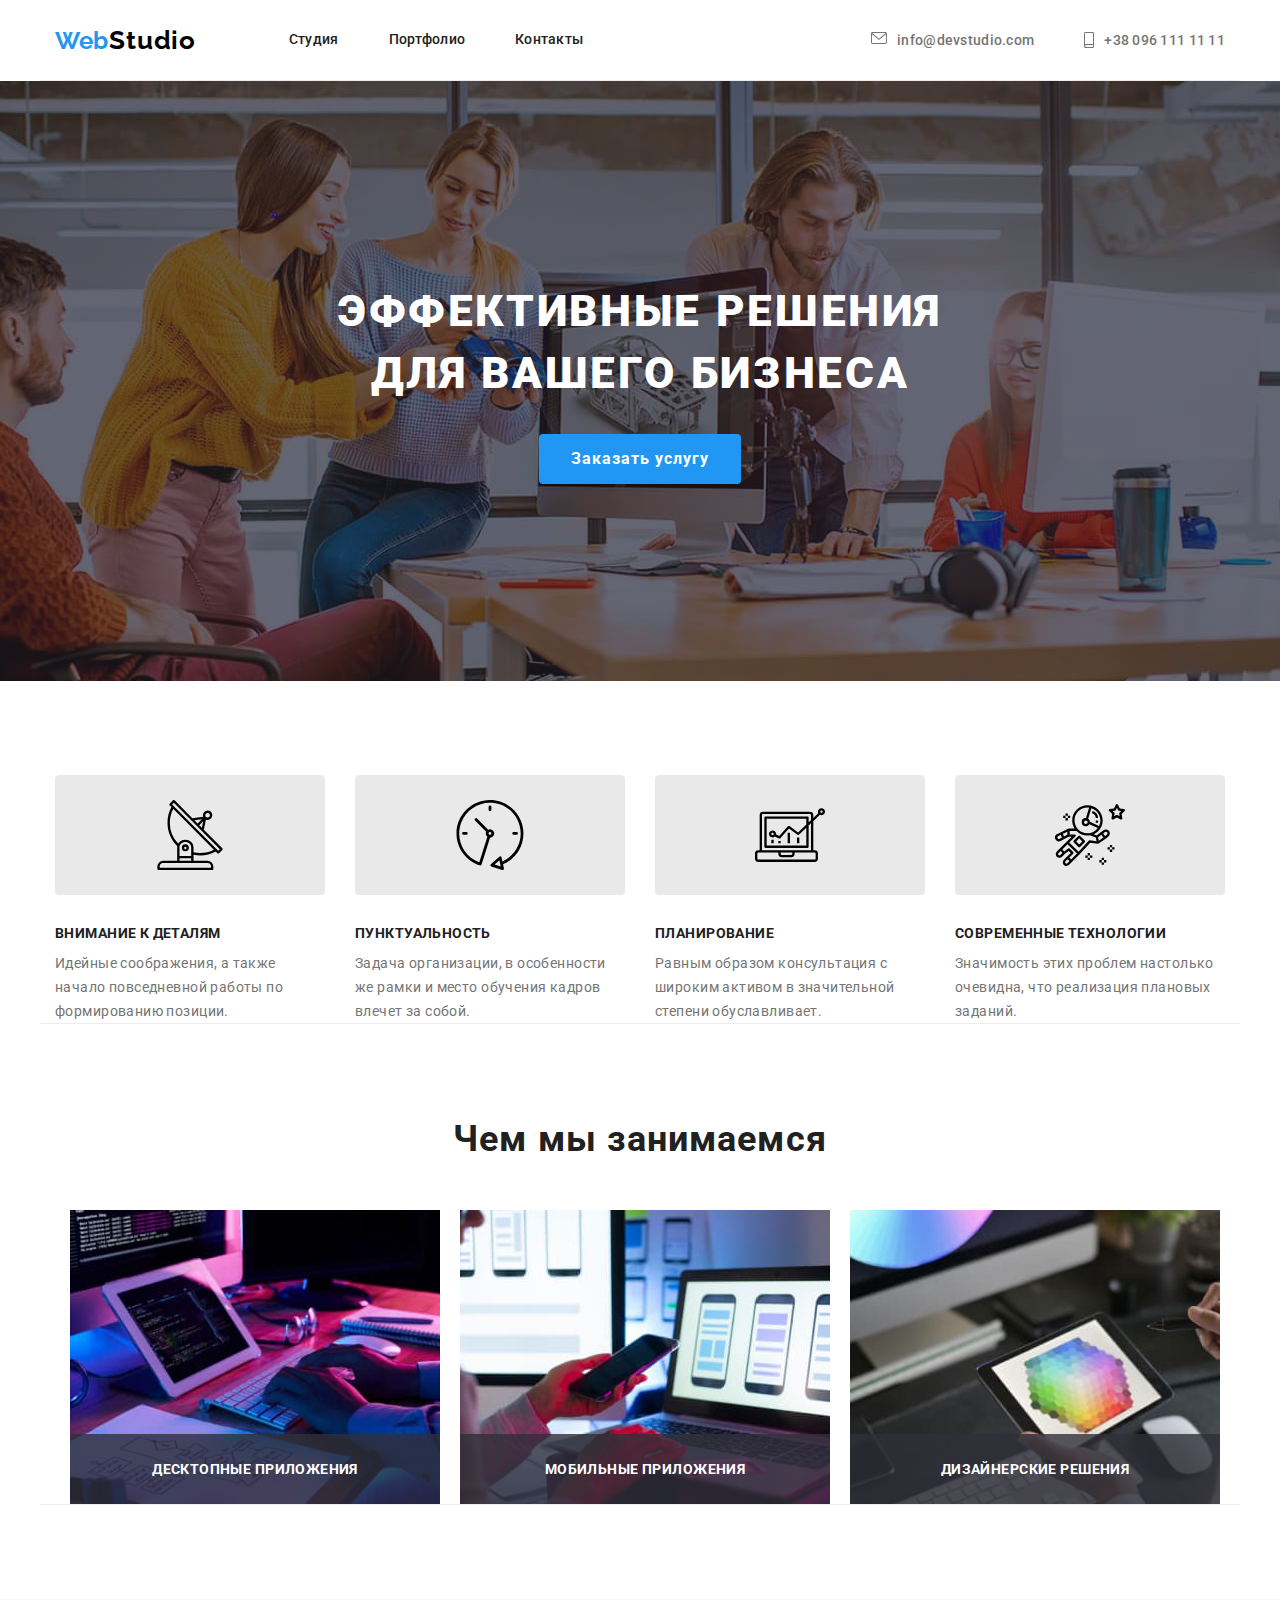
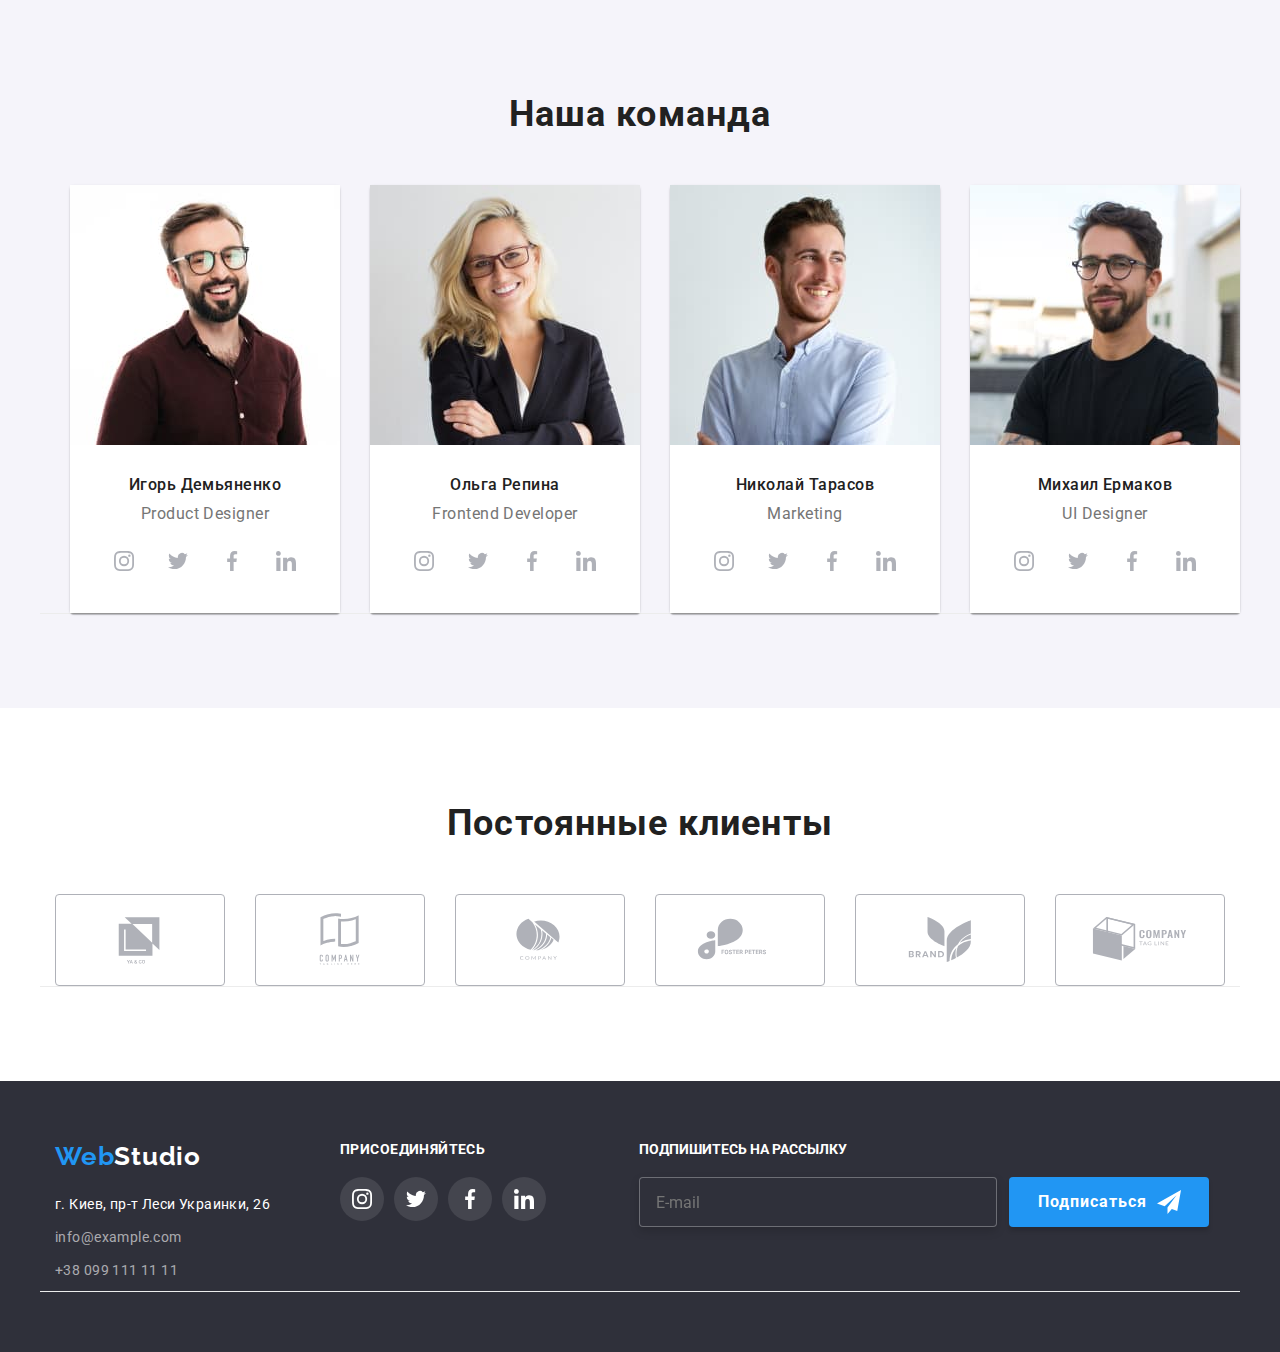
==== commit e69f923d: "N8 finish" ====
--- a/index.html
+++ b/index.html
@@ -18,7 +18,7 @@
         <nav>
 
       <!-- M O B I L E - M E N U -->
-<button type="button" class="menu-open" data-menu-open>
+<button type="button" class="menu-open" data-menu-close>
             <svg width="40" height="40">
               <use class="icon-menu" href="./image/icons.svg/symbol-menu.svg#icon-menupx"></use>
             </svg>
@@ -26,13 +26,13 @@
 
            <div class="container-menu" data-menu>
              <div class="container">
-               <button type="button" class="menu-close" data-menu-close>
+               <button type="button" class="menu-close" data-menu-open data-menu-close></button> >
             <svg width="40" height="40">
                    <use class="icon-menu" href="./image/icons.svg/symbol-menu.svg#icon-closepx"></use>
             </svg>
                </button>
           <ul class="menu-nav">
-            <li class="menu-nav__cell"><a href="#" class="menu-nav__link">Студия</a></li>
+            <li class="menu-nav__cell"><a href="./index.html" class="menu-nav__link">Студия</a></li>
             <li class="menu-nav__cell"><a href="./portfolio.html" class="menu-nav__link">Портфолио</a></li>
             <li class="menu-nav__cell"><a href="#" class="menu-nav__link">Контакты</a></li>
           </ul>
--- a/css/main.min.css
+++ b/css/main.min.css
@@ -1,3 +1,3 @@
 /*! modern-normalize v1.1.0 | MIT License | https://github.com/sindresorhus/modern-normalize */*,::before,::after{-webkit-box-sizing:border-box;box-sizing:border-box}html{line-height:1.15;-webkit-text-size-adjust:100%;-moz-tab-size:4;-o-tab-size:4;tab-size:4}body{margin:0;font-family:system-ui,-apple-system,"Segoe UI",Roboto,Helvetica,Arial,sans-serif,"Apple Color Emoji","Segoe UI Emoji"}hr{height:0;color:inherit}abbr[title]{-webkit-text-decoration:underline dotted;text-decoration:underline dotted}b,strong{font-weight:bolder}code,kbd,samp,pre{font-family:ui-monospace, SFMono-Regular, Consolas, "Liberation Mono", Menlo,- monospace;font-size:1em}small{font-size:80%}sub,sup{font-size:75%;line-height:0;position:relative;vertical-align:baseline}sub{bottom:-0.25em}sup{top:-0.5em}table{text-indent:0;border-color:inherit}button,input,optgroup,select,textarea{font-family:inherit;font-size:100%;line-height:1.15;margin:0}button,select{text-transform:none}button,[type="button"],[type="reset"],[type="submit"]{-webkit-appearance:button}::-moz-focus-inner{border-style:none;padding:0}:-moz-focusring{outline:1px dotted ButtonText}:-moz-ui-invalid{box-shadow:none}legend{padding:0}progress{vertical-align:baseline}::-webkit-inner-spin-button,::-webkit-outer-spin-button{height:auto}[type="search"]{-webkit-appearance:textfield;outline-offset:-2px}::-webkit-search-decoration{-webkit-appearance:none}::-webkit-file-upload-button{-webkit-appearance:button;font:inherit}summary{display:list-item}h1,h2,h3,h4,h5,h6,p,ul{margin:0;padding:0;list-style:none}img{display:block;max-width:100%;height:auto}body{margin:0;font-family:Roboto, sans-serif}@media screen and (min-width: 480px){.container{width:100%;max-width:480px;padding-left:15px;padding-right:15px;margin-left:auto;margin-right:auto}}@media screen and (min-width: 480px) and (min-width: 768px){.container{max-width:768px;width:100%}}@media screen and (min-width: 480px) and (min-width: 1200px){.container{max-width:1200px}}.page-header{display:-webkit-box;display:-ms-flexbox;display:flex;-webkit-box-align:center;-ms-flex-align:center;align-items:center;-webkit-box-pack:justify;-ms-flex-pack:justify;justify-content:space-between;z-index:6}.header__logo{font-family:Raleway, sans-serif;font-weight:700;font-size:24px;line-height:1.17;letter-spacing:0.03em;color:#000}.header__logo .header__accent{font-weight:700;font-size:24px;line-height:1.17;letter-spacing:0.03em;color:#2196f3}@media screen and (min-width: 480px) and (max-width: 767px){.header__logo{padding-top:16px;padding-bottom:16px}}@media screen and (min-width: 768px){.header__logo{padding-top:25px;padding-bottom:24px;font-size:26px;line-height:1.19}}.site-nav{display:-webkit-box;display:-ms-flexbox;display:flex;margin-left:88px}@media screen and (min-width: 1200px){.site-nav{margin-left:93px}}.site-nav__cell{margin-right:50px}.site-nav__link{display:block;padding-top:32px;padding-bottom:32px;color:#212121;font-family:Roboto;font-weight:500;font-size:14px;line-height:1.14;letter-spacing:0.02em;text-decoration:none;-webkit-transition:color 250ms cubic-bezier(0.4, 0, 0.2, 1);transition:color 250ms cubic-bezier(0.4, 0, 0.2, 1)}@media screen and (max-width: 767px){.site-nav{display:none}}.auth-nav{margin-left:auto}@media screen and (max-width: 767px){.auth-nav{display:none}}@media screen and (min-width: 1200px){.auth-nav{display:-webkit-box;display:-ms-flexbox;display:flex}}.auth-nav__cells{display:block;color:#757575;display:-webkit-box;display:-ms-flexbox;display:flex;-webkit-box-align:center;-ms-flex-align:center;align-items:center;font-weight:500;font-size:12px;line-height:14px;letter-spacing:0.02em;position:relative}@media screen and (min-width: 1200px){.auth-nav__cells{font-size:14px;line-height:16px}}@media screen and (min-width: 1200px){.auth-nav .auth-nav__cells:not(:last-child){margin-right:50px}}.auth-nav .auth-nav__cells:nth-last-child(4){margin-right:50}.site-nav__link{position:relative;-webkit-transition:color 250ms cubic-bezier(0.4, 0, 0.2, 1);transition:color 250ms cubic-bezier(0.4, 0, 0.2, 1)}.site-nav__link::after{content:"";position:absolute;left:0;bottom:0;display:block;bottom:0;width:100%;height:4px;background:#2196f3;border-radius:2px;opacity:0;-webkit-transform:scaleX(0);transform:scaleX(0)}.site-nav__link:focus::after{-webkit-transform:scaleX(1);transform:scaleX(1);opacity:1}@media screen and (min-width: 768px) and (max-width: 1199px){.auth-nav__envelope,.auth-nav__smartphone{margin-right:8px}}@media screen and (min-width: 1200px){.auth-nav__envelope,.auth-nav__smartphone{margin-right:10px}}.auth-nav__icon-envelope{display:block;margin-bottom:10px;display:block;display:-webkit-box;display:-ms-flexbox;display:flex;margin-left:21px;fill:currentColor;color:#757575;text-decoration:none;-webkit-transition:color 250ms cubic-bezier(0.4, 0, 0.2, 1);transition:color 250ms cubic-bezier(0.4, 0, 0.2, 1)}@media screen and (max-width: 1199px){.auth-nav__icon-envelope{margin-left:21px}}@media screen and (min-width: 1200px){.auth-nav__icon-envelope{margin:0px;padding-top:32px;padding-bottom:32px}}.auth-nav__icon-smartphone{display:block;display:-webkit-box;display:-ms-flexbox;display:flex;margin-bottom:10px;margin-left:21px;fill:currentColor;color:#757575;text-decoration:none;-webkit-transition:color 250ms cubic-bezier(0.4, 0, 0.2, 1);transition:color 250ms cubic-bezier(0.4, 0, 0.2, 1)}@media screen and (max-width: 1199px){.auth-nav__icon-smartphone{margin-bottom:10px;margin-left:21px}}@media screen and (min-width: 1200px){.auth-nav__icon-smartphone{padding-top:32px;margin:0;padding-bottom:32px}}.auth-nav a:hover,.auth-nav a:focus{color:#2196f3}.site-nav :hover,.site-nav :focus{color:#2196f3}.auth-nav :hover,.auth-nav :focus{color:#2196f3}.menu-open{border:unset;background-color:unset;font-size:20px}@media screen and (min-width: 768px){.menu-open{display:none}}.container-menu{position:fixed;background-color:#fff;width:100vw;height:100vh;top:0;left:0;padding-top:48px;padding-bottom:48px;z-index:800}.container-menu .container{position:relative;height:100%;display:-webkit-box;display:-ms-flexbox;display:flex;-webkit-box-orient:vertical;-webkit-box-direction:normal;-ms-flex-direction:column;flex-direction:column;-webkit-box-pack:justify;-ms-flex-pack:justify;justify-content:space-between}.container-menu.is-hidden{opacity:0;pointer-events:none}@media screen and (min-width: 768px){.container-menu.is-hidden{display:none}}.container-menu.is-hidden{opacity:0;pointer-events:none}@media screen and (min-width: 768px){.container-menu.is-hidden{display:none}}.menu-close{position:absolute;right:15px;top:-40px;border:none;background-color:unset;font-size:20px}@media screen and (min-width: 768px){.menu-close{display:none}}.menu-nav__cell:not(:last-child){margin-bottom:32px}.menu-nav__cell .menu-nav__link{font-family:Roboto;font-style:normal;font-weight:500;font-size:40px;line-height:1.17;text-align:center;letter-spacing:0.02em;text-decoration:none;color:#212121}@media screen and (min-width: 768px){.menu-nav__cell{display:none}}.menu-nav__link:hover,.menu-nav__link:focus{color:#2196f3}@media screen and (min-width: 768px){.menu-nav__link:hover,.menu-nav__link:focus{display:none}}.nav-menu{margin-bottom:64px}.nav-menu .nav-menu__call:not(:last-child){margin-bottom:32px}@media screen and (min-width: 768px){.nav-menu .nav-menu__call{display:none}}.nav-menu__number{font-family:Roboto;font-style:normal;font-weight:500;font-size:34px;line-height:1.18;letter-spacing:0.02em;text-decoration:none;color:#2196f3}@media screen and (min-width: 768px){.nav-menu__number{display:none}}.nav-menu__post{font-family:Roboto;font-style:normal;font-weight:500;font-size:24px;line-height:1.17;letter-spacing:0.02em;text-decoration:none;color:#757575}@media screen and (min-width: 768px){.nav-menu__post{display:none}}.mesh-menu{display:-webkit-box;display:-ms-flexbox;display:flex}.mesh-menu .mesh-menu__toils{font-family:Roboto;font-style:normal;font-weight:500;font-size:18px;line-height:22px;letter-spacing:0.02em;text-decoration:none;color:#2196f3}@media screen and (min-width: 768px){.mesh-menu{display:none}}.mesh-menu__net:not(:first-child){margin-left:10px}.mesh-menu__toils{padding-right:10px;border-right:1px solid rgba(33,33,33,0.2);-webkit-transform:rotate(90deg);transform:rotate(90deg)}@media screen and (min-width: 768px){.mesh-menu__toils{display:none}}.hero{max-width:480px;height:400px;padding:118px 0px 118px 0px;margin-left:auto;margin-right:auto;background-image:-webkit-gradient(linear, left top, left bottom, from(rgba(47,48,58,0.4)), to(rgba(47,48,58,0.4))),url(../image/mobila/header-img-x1.jpg);background-image:linear-gradient(rgba(47,48,58,0.4), rgba(47,48,58,0.4)),url(../image/mobila/header-img-x1.jpg);background-repeat:no-repeat;background-position:center;background-size:cover;-webkit-box-align:center;-ms-flex-align:center;align-items:center;text-align:center}@media (min-device-pixel-ratio: 2), (-webkit-min-device-pixel-ratio: 2), (min-resolution: 192dpi), (min-resolution: 2dppx){.hero{background-image:-webkit-gradient(linear, left top, left bottom, from(rgba(47,48,58,0.4)), to(rgba(47,48,58,0.4))),url(../image/mobila/header-img-x2.jpg);background-image:linear-gradient(rgba(47,48,58,0.4), rgba(47,48,58,0.4)),url(../image/mobila/header-img-x2.jpg)}}@media screen and (min-width: 768px){.hero{max-width:768px;height:400px;padding:118px 0px 118px 0px;background-image:-webkit-gradient(linear, left top, left bottom, from(rgba(47,48,58,0.4)), to(rgba(47,48,58,0.4))),url(../image/tablet/header-img-t1.jpg);background-image:linear-gradient(rgba(47,48,58,0.4), rgba(47,48,58,0.4)),url(../image/tablet/header-img-t1.jpg)}}@media screen and (min-width: 768px) and (min-device-pixel-ratio: 2), screen and (min-width: 768px) and (-webkit-min-device-pixel-ratio: 2), screen and (min-width: 768px) and (min-resolution: 192dpi), screen and (min-width: 768px) and (min-resolution: 2dppx){.hero{background-image:-webkit-gradient(linear, left top, left bottom, from(rgba(47,48,58,0.4)), to(rgba(47,48,58,0.4))),url(../image/tablet/header-img-t2.jpg);background-image:linear-gradient(rgba(47,48,58,0.4), rgba(47,48,58,0.4)),url(../image/tablet/header-img-t2.jpg)}}@media screen and (min-width: 1200px){.hero{max-width:1600px;height:600px;padding:200px 0px 200px 0px;background-image:-webkit-gradient(linear, left top, left bottom, from(rgba(47,48,58,0.4)), to(rgba(47,48,58,0.4))),url(../image/desctop/img-d7.jpg);background-image:linear-gradient(rgba(47,48,58,0.4), rgba(47,48,58,0.4)),url(../image/desctop/img-d7.jpg)}}@media screen and (min-width: 768px) and (min-device-pixel-ratio: 2), screen and (min-width: 768px) and (-webkit-min-device-pixel-ratio: 2), screen and (min-width: 768px) and (min-resolution: 192dpi), screen and (min-width: 768px) and (min-resolution: 2dppx){.hero{background-image:-webkit-gradient(linear, left top, left bottom, from(rgba(47,48,58,0.4)), to(rgba(47,48,58,0.4))),url(../image/desctop/img-d8.jpg);background-image:linear-gradient(rgba(47,48,58,0.4), rgba(47,48,58,0.4)),url(../image/desctop/img-d8.jpg)}}.hero__title{margin-bottom:30px;font-family:Roboto;font-style:normal;font-weight:900;font-size:26px;line-height:1.6;text-align:center;letter-spacing:0.06em;text-transform:uppercase;color:#fff;outline:none}@media screen and (min-width: 768px) and (max-width: 1199px){.hero__title{width:360px;margin-left:auto;margin-right:auto}}@media screen and (min-width: 1200px){.hero__title{width:696px;margin-left:auto;margin-right:auto;font-size:44px;line-height:1.4}}.hero__button{padding:10px 32px;background-color:#2196f3;font-family:Roboto;font-style:normal;font-weight:700;font-size:16px;line-height:30px;-webkit-box-align:center;-ms-flex-align:center;align-items:center;text-align:center;letter-spacing:0.06em;color:#fff;-webkit-box-shadow:0px 4px 4px rgba(0,0,0,0.15);box-shadow:0px 4px 4px rgba(0,0,0,0.15);border-radius:4px;-webkit-transition:background-color 250ms cubic-bezier(0.4, 0, 0.2, 1);transition:background-color 250ms cubic-bezier(0.4, 0, 0.2, 1);border:none}.backdrop{position:fixed;top:0;left:0;height:100%;width:100%;background-color:rgba(0,0,0,0.2);opacity:1;-webkit-transition:opacity 250ms;transition:opacity 250ms;z-index:1}.backdrop.is-hidden{opacity:0;pointer-events:none}.modal{position:absolute;top:50%;left:50%;height:581px;width:528px;-webkit-transform:translate(-50%, -50%);transform:translate(-50%, -50%);background:#fff;border-radius:4px}.modal__close{top:0;right:0;position:absolute;display:block;display:-webkit-box;display:-ms-flexbox;display:flex;height:30px;width:30px;border-radius:50%;-webkit-box-align:center;-ms-flex-align:center;align-items:center;-webkit-box-pack:center;-ms-flex-pack:center;justify-content:center;background:#fff;border:1px solid rgba(0,0,0,0.1);-webkit-box-sizing:border-box;box-sizing:border-box;margin-top:8px;margin-right:8px;-webkit-transition:color 250ms cubic-bezier(0.4, 0, 0.2, 1);transition:color 250ms cubic-bezier(0.4, 0, 0.2, 1)}.modal__icon-close:hover,.modal__icon-close:focus{fill:#2196f3;cursor:pointer}.questionary{width:448px;margin:40px 40px 12px 40px;-webkit-box-shadow:none;box-shadow:none}.questionary__topic{font-family:Roboto;font-weight:700;font-size:20px;line-height:23px;text-align:center;color:#212121}.form-field{position:relative;margin-bottom:10px;display:-webkit-box;display:-ms-flexbox;display:flex;-webkit-box-orient:vertical;-webkit-box-direction:normal;-ms-flex-direction:column;flex-direction:column}.form-field label{margin-bottom:4px;text-align:left;font-weight:400;font-size:12px;line-height:14px;color:#757575;cursor:pointer}.form-field input{margin:0;padding:0px 0px 0px 42px;height:40px;border:1px solid rgba(33,33,33,0.2);-webkit-box-sizing:border-box;box-sizing:border-box;border-radius:4px;cursor:pointer;-webkit-transition:color 250ms cubic-bezier(0.4, 0, 0.2, 1);transition:color 250ms cubic-bezier(0.4, 0, 0.2, 1)}.form-field input::-webkit-input-placeholder{color:#000}.form-field input:-ms-input-placeholder{color:#000}.form-field input::-ms-input-placeholder{color:#000}.form-field input::placeholder{color:#000}.form-field__input:hover,.form-field__input:focus{border:1px solid #2196f3;cursor:pointer}.form-field__input:focus+.form-field__icon,.form-field__input:hover+.form-field__icon{fill:#2196f3}.form-field__icon{position:absolute;top:50%;left:12px}textarea{padding:0;width:448px;height:120px;resize:none;border:1px solid rgba(33,33,33,0.2);-webkit-box-sizing:border-box;box-sizing:border-box;border-radius:4px;padding-top:12px;padding-left:16px;margin-bottom:10px;font-weight:400;font-size:12px;line-height:14px;letter-spacing:0.01em;color:rgba(117,117,117,0.5);color:#000;-webkit-transition:color 250ms cubic-bezier(0.4, 0, 0.2, 1);transition:color 250ms cubic-bezier(0.4, 0, 0.2, 1)}textarea:hover,textarea:focus{border:1px solid #2196f3;cursor:pointer}.checkbox{-webkit-appearance:none;-moz-appearance:none;appearance:none;position:absolute}.form-checkbox{display:-webkit-box;display:-ms-flexbox;display:flex;-webkit-box-align:center;-ms-flex-align:center;align-items:center;-webkit-box-pack:center;-ms-flex-pack:center;justify-content:center;margin-bottom:30px}.form-checkbox__policy{position:absolute;width:1px;height:1px;margin:-1px;border:0;padding:0;clip:rect(0 0 0 0);overflow:hidden}.form-checkbox__policy:checked+.form-checkbox__icon{border-color:transparent;border-color:#2196f3;background-color:#2196f3;background-image:url("../image/symboldefs.svg#icon-iconcheck");background-size:contain;background-origin:border-box;background-repeat:no-repeat}.form-checkbox__policy{font-weight:400;font-size:14px;line-height:24px;-webkit-text-decoration-line:underline;text-decoration-line:underline;color:#2196f3}.form-checkbox__icon{display:inline-block;margin:0;padding:0;width:12px;height:11px;border:2px solid #212121;border-radius:4px;cursor:pointer;-webkit-transition:-webkit-transform 200ms linear;transition:-webkit-transform 200ms linear;transition:transform 200ms linear;transition:transform 200ms linear, -webkit-transform 200ms linear}.form-checkbox__text{font-weight:400;font-size:14px;line-height:24px;margin-left:5px;color:#757575}.form-checkbox__agree{font-weight:400;font-size:14px;line-height:24px;margin-left:5px;letter-spacing:0.03em;-webkit-text-decoration-line:underline;text-decoration-line:underline;color:#2196f3}.form-checkbox__button{padding:10px 55px;margin:0px 124px 49px 124px;font-weight:bold;font-size:16px;line-height:30px;display:-webkit-box;display:-ms-flexbox;display:flex;-webkit-box-align:center;-ms-flex-align:center;align-items:center;text-align:center;letter-spacing:0.06em;color:#fff;background:#188ce8;-webkit-box-shadow:0px 4px 4px rgba(0,0,0,0.15);box-shadow:0px 4px 4px rgba(0,0,0,0.15);border-radius:4px;border:none;-webkit-transition:color 250ms cubic-bezier(0.4, 0, 0.2, 1);transition:color 250ms cubic-bezier(0.4, 0, 0.2, 1)}@media screen and (min-width: 480px) and (max-width: 1199px){.backdrop{position:fixed;top:0;left:0;height:100%;width:100%;background-color:rgba(0,0,0,0.2);opacity:1;-webkit-transition:opacity 250ms;transition:opacity 250ms;z-index:1;overflow-y:scroll}.backdrop.is-hidden{opacity:0;pointer-events:none}.modal{position:absolute;top:50%;left:50%;height:609px;width:450px;-webkit-transform:translate(-50%, -50%);transform:translate(-50%, -50%);background:#fff;-webkit-box-shadow:0px 1px 3px rgba(0,0,0,0.12),0px 1px 1px rgba(0,0,0,0.14),0px 2px 1px rgba(0,0,0,0.2);box-shadow:0px 1px 3px rgba(0,0,0,0.12),0px 1px 1px rgba(0,0,0,0.14),0px 2px 1px rgba(0,0,0,0.2);border-radius:4px}.modal__close{top:0;right:0;position:absolute;display:block;display:-webkit-box;display:-ms-flexbox;display:flex;height:30px;width:30px;border-radius:50%;-webkit-box-align:center;-ms-flex-align:center;align-items:center;-webkit-box-pack:center;-ms-flex-pack:center;justify-content:center;background:#fff;border:1px solid rgba(0,0,0,0.1);-webkit-box-sizing:border-box;box-sizing:border-box;margin-top:8px;margin-right:8px;-webkit-transition:color 250ms cubic-bezier(0.4, 0, 0.2, 1);transition:color 250ms cubic-bezier(0.4, 0, 0.2, 1)}.modal__icon-close:hover,.modal__icon-close:focus{fill:#2196f3;cursor:pointer}.questionary{width:370px;margin:40px 40px 12px 40px;-webkit-box-shadow:none;box-shadow:none}.questionary__topic{font-family:Roboto;font-weight:700;font-size:20px;line-height:30px;text-align:center;color:#212121}.form-field{position:relative;margin-bottom:10px;display:-webkit-box;display:-ms-flexbox;display:flex;-webkit-box-orient:vertical;-webkit-box-direction:normal;-ms-flex-direction:column;flex-direction:column}.form-field label{margin-bottom:4px;text-align:left;font-weight:400;font-size:12px;line-height:14px;color:#757575;cursor:pointer}.form-field input{margin:0;padding:0px 0px 0px 42px;height:40px;border:1px solid rgba(33,33,33,0.2);-webkit-box-sizing:border-box;box-sizing:border-box;border-radius:4px;cursor:pointer;-webkit-transition:color 250ms cubic-bezier(0.4, 0, 0.2, 1);transition:color 250ms cubic-bezier(0.4, 0, 0.2, 1)}.form-field input::-webkit-input-placeholder{color:#000}.form-field input:-ms-input-placeholder{color:#000}.form-field input::-ms-input-placeholder{color:#000}.form-field input::placeholder{color:#000}.form-field__input:hover,.form-field__input:focus{border:1px solid #2196f3;cursor:pointer}.form-field__input:focus+.form-field__icon,.form-field__input:hover+.form-field__icon{fill:#2196f3}.form-field__icon{position:absolute;top:50%;left:12px}textarea{padding:0;width:370px;height:120px;resize:none;border:1px solid rgba(33,33,33,0.2);-webkit-box-sizing:border-box;box-sizing:border-box;border-radius:4px;padding-top:12px;padding-left:16px;margin-bottom:10px;font-weight:400;font-size:12px;line-height:14px;letter-spacing:0.01em;color:rgba(117,117,117,0.5);color:#000;-webkit-transition:color 250ms cubic-bezier(0.4, 0, 0.2, 1);transition:color 250ms cubic-bezier(0.4, 0, 0.2, 1)}textarea:hover,textarea:focus{border:1px solid #2196f3;cursor:pointer}.checkbox{-webkit-appearance:none;-moz-appearance:none;appearance:none;position:absolute}.form-checkbox{display:-webkit-box;display:-ms-flexbox;display:flex;-webkit-box-align:center;-ms-flex-align:center;align-items:center;-webkit-box-pack:center;-ms-flex-pack:center;justify-content:center;margin-bottom:30px}.form-checkbox__policy{position:absolute;width:1px;height:1px;margin:-1px;border:0;padding:0;clip:rect(0 0 0 0);overflow:hidden}.form-checkbox__policy:checked+.form-checkbox__icon{border-color:transparent;border-color:#2196f3;background-color:#2196f3;background-image:url("../image/symboldefs.svg#icon-iconcheck");background-size:contain;background-origin:border-box;background-repeat:no-repeat}.form-checkbox__policy{font-weight:400;font-size:14px;line-height:24px;-webkit-text-decoration-line:underline;text-decoration-line:underline;color:#2196f3}.form-checkbox__icon{display:inline-block;margin:0;padding:0;width:12px;height:11px;border:2px solid #212121;border-radius:4px;cursor:pointer;-webkit-transition:-webkit-transform 200ms linear;transition:-webkit-transform 200ms linear;transition:transform 200ms linear;transition:transform 200ms linear, -webkit-transform 200ms linear}.form-checkbox__text{font-weight:346px;font-size:12px;line-height:14px;margin-left:5px;color:#757575}.form-checkbox__agree{font-weight:346px;font-size:12px;line-height:14px;margin-left:5px;letter-spacing:0.03em;-webkit-text-decoration-line:underline;text-decoration-line:underline;color:#2196f3}.form-checkbox__button{padding:10px 55px;margin:0px 85px 40px 85px;font-weight:bold;font-size:16px;line-height:30px;display:-webkit-box;display:-ms-flexbox;display:flex;text-align:center;-webkit-box-pack:center;-ms-flex-pack:center;justify-content:center;letter-spacing:0.06em;color:#fff;background:#188ce8;-webkit-box-shadow:0px 4px 4px rgba(0,0,0,0.15);box-shadow:0px 4px 4px rgba(0,0,0,0.15);border-radius:4px;border:none;-webkit-transition:color 250ms cubic-bezier(0.4, 0, 0.2, 1);transition:color 250ms cubic-bezier(0.4, 0, 0.2, 1)}}.section{padding-top:60px;padding-bottom:60px;color:#e5e5e5}@media screen and (min-width: 1200px){.section{padding-top:94px;padding-bottom:94px}}.section__advantage{margin-bottom:-30px}@media screen and (min-width: 768px){.section__advantage{display:-webkit-box;display:-ms-flexbox;display:flex;-ms-flex-wrap:wrap;flex-wrap:wrap;margin-left:-30px}}.section__item{margin-bottom:30px}@media screen and (min-width: 768px){.section__item{margin-left:30px}}@media screen and (min-width: 1200px){.section__item .section__advantage>.section__item{-ms-flex-preferred-size:calc(100% / 4 - 30px);flex-basis:calc(100% / 4 - 30px);margin-right:30px}.section__item .section__item:nth-child(4n){margin-right:0}}.section__heading{margin-bottom:10px;font-weight:700;font-size:14px;line-height:16px;letter-spacing:0.03em;text-align:center;text-transform:uppercase;text-decoration:none;color:#212121}@media screen and (min-width: 768px){.section__heading{text-align:left}}.section__text{font-weight:400;font-size:14px;line-height:24px;letter-spacing:0.03em;text-decoration:none;color:#757575}@media screen and (min-width: 768px) and (max-width: 1199px){.section__text{width:354px}}@media screen and (min-width: 1200px){.section__text{width:270px;margin-bottom:0}}.details{width:100%;height:120px;margin-bottom:30px;background:#e9e9e9;border-radius:4px;display:block;display:-webkit-box;display:-ms-flexbox;display:flex;-webkit-box-align:center;-ms-flex-align:center;align-items:center;-webkit-box-pack:center;-ms-flex-pack:center;justify-content:center}@media screen and (min-width: 768px) and (max-width: 1199px){.details{width:354px}}@media screen and (min-width: 1200px){.details{width:270px}}.details__icon{border:none}@media screen and (max-width: 1199px){.practice{display:none}}.practice{padding-bottom:94px}.practice__subject{margin-bottom:50px;font-family:Roboto;font-style:normal;font-weight:700;font-size:36px;line-height:42px;text-align:center;letter-spacing:0.03em;color:#212121}.practice__picture{display:-webkit-box;display:-ms-flexbox;display:flex;-webkit-box-pack:center;-ms-flex-pack:center;justify-content:center}.practice__picture:nth-child(3n){margin-right:0}.practice__effigy{width:calc(100% / 3 - 30px);margin-right:30px}.practice__effigy:nth-child(3n){margin-right:0}.figure{width:370px}.figure{position:relative;-webkit-box-pack:center;-ms-flex-pack:center;justify-content:center}.figure__signature{position:absolute;bottom:0;margin-bottom:0;font-family:Roboto;font-style:normal;font-weight:700;font-size:14px;line-height:16px;text-align:center;letter-spacing:0.03em;text-transform:uppercase;width:370px;color:#fff;background-color:rgba(47,48,58,0.8);padding-top:27px;padding-bottom:27px}.features{padding-top:60px;padding-bottom:60px;background-color:#f5f4fa}@media screen and (min-width: 1200px){.features{padding-top:94px;padding-bottom:94px}}.features__subject{margin-bottom:30px;color:#212121;font-weight:700;font-size:28px;line-height:33px;text-align:center;letter-spacing:0.03em}@media screen and (min-width: 1200px){.features__subject{margin-bottom:50px;font-size:36px;line-height:42px}}.features__foto{-webkit-box-pack:center;-ms-flex-pack:center;justify-content:center}@media screen and (min-width: 768px){.features__foto{display:block;display:-webkit-box;display:-ms-flexbox;display:flex;-ms-flex-wrap:wrap;flex-wrap:wrap;margin-right:-30px;margin-bottom:-30px}}.features__face{width:100%;margin-bottom:30px;-webkit-box-shadow:0px 1px 3px rgba(0,0,0,0.12),0px 1px 1px rgba(0,0,0,0.14),0px 2px 1px rgba(0,0,0,0.2);box-shadow:0px 1px 3px rgba(0,0,0,0.12),0px 1px 1px rgba(0,0,0,0.14),0px 2px 1px rgba(0,0,0,0.2);border-radius:4px}@media screen and (min-width: 768px){.features__face{margin-right:30px;margin-bottom:30px;width:354px}}@media screen and (min-width: 1200px){.features__face{width:270px}}@media screen and (min-width: 1200px){.features .features__face:nth-child(4n){margin-right:0}}.features .position{width:100%;text-align:center;padding-top:30px;padding-bottom:24px;background-color:#fff}@media screen and (min-width: 1200px){.features .position{padding-bottom:30px}}.features .position__team{text-align:center;margin-bottom:10px;color:#212121;font-weight:500;font-size:16px;line-height:19px;letter-spacing:0.03em}.features .position__desc{margin-bottom:16px;text-align:center;color:#757575;font-weight:400;font-size:16px;line-height:19px;letter-spacing:0.03em}.features .icon{display:-webkit-box;display:-ms-flexbox;display:flex;padding:0;list-style:none;-webkit-box-pack:center;-ms-flex-pack:center;justify-content:center}.features .icon__plate:not(:last-child){margin-right:10px}.features .icon__web{display:-webkit-box;display:-ms-flexbox;display:flex;height:44px;width:44px;border-radius:50%;-webkit-box-align:center;-ms-flex-align:center;align-items:center;-webkit-box-pack:center;-ms-flex-pack:center;justify-content:center;fill:currentColor;color:#afb1b8;background-color:#fff;-webkit-transition:fill 250ms cubic-bezier(0.4, 0, 0.2, 1),background-color 250ms cubic-bezier(0.4, 0, 0.2, 1);transition:fill 250ms cubic-bezier(0.4, 0, 0.2, 1),background-color 250ms cubic-bezier(0.4, 0, 0.2, 1)}.icon__plate :hover,.icon__plate :focus{background-color:#2196f3;fill:#fff}.customer{padding-top:60px;padding-bottom:60px;width:100%}@media screen and (min-width: 1200px){.customer{padding-top:94px;padding-bottom:94px}}.customer__topic{margin-bottom:30px;font-weight:700;font-size:28px;line-height:33px;text-align:center;letter-spacing:0.03em;list-style:none;color:#212121}@media screen and (min-width: 1200px){.customer__topic{margin-bottom:50px;font-size:36px;line-height:42px}}.customer__client{margin-left:-30px;margin-bottom:-30px;display:block;text-align:center;display:-webkit-box;display:-ms-flexbox;display:flex;-ms-flex-wrap:wrap;flex-wrap:wrap;list-style:none}@media screen and (min-width: 1200px){.customer__client{-webkit-box-pack:justify;-ms-flex-pack:justify;justify-content:space-between}}.customer__group{margin-left:30px;margin-bottom:30px}.customer__icon{display:block;display:-webkit-box;display:-ms-flexbox;display:flex;width:210px;height:92px;border:1px solid #afb1b8;-webkit-box-sizing:border-box;box-sizing:border-box;border-radius:4px;-webkit-box-align:center;-ms-flex-align:center;align-items:center;-webkit-box-pack:center;-ms-flex-pack:center;justify-content:center;-webkit-transition:border-color 250ms cubic-bezier(0.4, 0, 0.2, 1),fill 250ms cubic-bezier(0.4, 0, 0.2, 1);transition:border-color 250ms cubic-bezier(0.4, 0, 0.2, 1),fill 250ms cubic-bezier(0.4, 0, 0.2, 1)}@media screen and (min-width: 768px) and (max-width: 1199px){.customer__icon{width:226px}}@media screen and (min-width: 1200px){.customer__icon{width:170px;margin-bottom:0}}.customer__icon:hover,.customer__icon:focus svg{border:1px solid #2196f3;fill:#2196f3}.customer__icon:hover svg{fill:#2196f3}.customer__id{fill:currentColor;color:#afb1b8}.footer{padding-top:60px;padding-bottom:60px;text-align:center;-webkit-box-pack:center;-ms-flex-pack:center;justify-content:center;background:#2f303a}@media screen and (min-width: 1200px){.footer{text-align:left}}@media screen and (min-width: 768px) and (max-width: 1199px){.adress-footer{display:-webkit-box;display:-ms-flexbox;display:flex;-ms-flex-wrap:wrap;flex-wrap:wrap}}@media screen and (min-width: 1200px){.adress-footer{display:-webkit-box;display:-ms-flexbox;display:flex}}.badge{margin-bottom:60px}@media screen and (min-width: 768px) and (max-width: 1199px){.badge{margin-left:76px}}@media screen and (min-width: 1200px){.badge{margin-bottom:0}}.badge__symbol{color:#fff;font-family:Raleway;font-weight:700;font-size:24px;line-height:28px;letter-spacing:0.03em}@media screen and (min-width: 1200px){.badge__symbol{font-size:26px;line-height:31px}}.badge__style{color:#2196f3;font-family:Raleway;font-weight:700;font-size:24px;line-height:28px;letter-spacing:0.03em}@media screen and (min-width: 1200px){.badge__style{font-size:26px;line-height:31px}}.address{padding-top:20px}.adress-gps{margin-top:20px;margin-bottom:8px;color:#fff;font-weight:400;font-size:14px;line-height:24px;letter-spacing:0.03em;font-style:normal}@media screen and (min-width: 1200px){.adress-gps{margin-bottom:9px}}.adress a{margin-bottom:8px;display:-webkit-box;display:-ms-flexbox;display:flex;text-align:center;-webkit-box-pack:center;-ms-flex-pack:center;justify-content:center;font-family:Roboto;font-style:normal;font-weight:normal;font-size:14px;line-height:24px;letter-spacing:0.03em;color:rgba(255,255,255,0.6);text-decoration:none}@media screen and (min-width: 1200px){.adress a{margin-bottom:9px;-webkit-box-pack:left;-ms-flex-pack:left;justify-content:left}}.network{margin-bottom:60px}@media screen and (min-width: 768px) and (max-width: 1199px){.network{margin-left:165px;padding-top:5px}}@media screen and (min-width: 1200px){.network{margin-left:70px}}.network-heading{margin-bottom:20px;text-align:center}@media screen and (min-width: 1200px){.network-heading{text-align:left}}h3{font-weight:700;font-size:14px;line-height:16px;letter-spacing:0.03em;text-transform:uppercase;color:#fff}.network__chain{display:-webkit-box;display:-ms-flexbox;display:flex;list-style:none;-webkit-box-pack:center;-ms-flex-pack:center;justify-content:center}.network__icon:not(:last-child){margin-right:10px}.network__system{display:block;display:-webkit-box;display:-ms-flexbox;display:flex;height:44px;width:44px;border-radius:50%;-webkit-box-align:center;-ms-flex-align:center;align-items:center;-webkit-box-pack:center;-ms-flex-pack:center;justify-content:center;background:rgba(255,255,255,0.1);-webkit-transition:background-color 250ms cubic-bezier(0.4, 0, 0.2, 1);transition:background-color 250ms cubic-bezier(0.4, 0, 0.2, 1)}.network__system:hover,.network__system:focus{background-color:#2196f3}.network__system:hover{fill:#2196f3}.network__icon-button{display:block;fill:currentColor;color:#fff}.email{margin-left:auto;margin-right:auto}@media screen and (min-width: 1200px){.email{margin-left:93px;margin-right:0}}.email__heading{margin-bottom:20px;font-weight:700;font-size:14px;line-height:16px;text-transform:uppercase;color:#fff}@media screen and (min-width: 1200px){.field-form{position:relative;display:-webkit-box;display:-ms-flexbox;display:flex}}.field-form__input-form{width:100%;height:50px;padding:16px;margin-bottom:20px;font:inherit;border:1px solid rgba(255,255,255,0.3);-webkit-filter:drop-shadow(0px 4px 4px rgba(0,0,0,0.15));filter:drop-shadow(0px 4px 4px rgba(0,0,0,0.15));border-radius:4px;background-color:#2f303a;font-weight:400;font-size:16px;line-height:20px;color:rgba(255,255,255,0.6);color:#fff;outline:none}@media screen and (min-width: 768px) and (max-width: 1199px){.field-form__input-form{width:450px;display:-webkit-box;display:-ms-flexbox;display:flex;-ms-flex-wrap:wrap;flex-wrap:wrap}}@media screen and (min-width: 1200px){.field-form__input-form{width:358px;margin-bottom:0}}.button-form{position:relative;border:none;padding:10px 62px 10px 29px;font-weight:700;font-size:16px;line-height:30px;letter-spacing:0.06em;color:#fff;background:#2196f3;-webkit-box-shadow:0px 4px 4px rgba(0,0,0,0.15);box-shadow:0px 4px 4px rgba(0,0,0,0.15);border-radius:4px;-webkit-transition:color 250ms cubic-bezier(0.4, 0, 0.2, 1);transition:color 250ms cubic-bezier(0.4, 0, 0.2, 1)}@media screen and (min-width: 1200px){.button-form{margin-left:12px}}.button-form__icon{position:absolute}@media screen and (max-width: 1199px){.button-form__icon{margin-top:13px;margin-left:-52px}}@media screen and (min-width: 1200px){.button-form__icon{margin-top:13px;margin-left:518px}}.button{padding-left:15px;padding-right:15px;width:100%}@media screen and (max-width: 1199px){.button{padding-top:60px;padding-bottom:60px;border-top:1px solid #ececec}}@media screen and (min-width: 1200px){.button{padding-top:94px;padding-bottom:94px;border-top:1px solid #ececec;-webkit-box-pack:justify;-ms-flex-pack:justify;justify-content:space-between}}.button__filter{display:-webkit-box;display:-ms-flexbox;display:flex;-ms-flex-wrap:wrap;flex-wrap:wrap;margin-bottom:40px}@media screen and (min-width: 768px) and (max-width: 1199px){.button__filter{margin-bottom:30px;text-align:center;-webkit-box-pack:center;-ms-flex-pack:center;justify-content:center}}@media screen and (min-width: 1200px){.button__filter{margin-bottom:50px;-webkit-box-pack:center;-ms-flex-pack:center;justify-content:center}}.button__item{margin-bottom:15px}@media screen and (min-width: 768px){.button__item{margin-bottom:0px}}.button__text{padding:6px 22px;margin-right:8px;color:#212121;background-color:#f5f4fa;-webkit-box-align:center;-ms-flex-align:center;align-items:center;font-family:Roboto;font-style:normal;font-weight:500;font-size:16px;line-height:1.62;text-align:center;letter-spacing:0.03em;cursor:pointer;border-radius:4px;border:none;-webkit-transition:color 250ms cubic-bezier(0.4, 0, 0.2, 1),background-color 250ms cubic-bezier(0.4, 0, 0.2, 1),-webkit-box-shadow 250ms cubic-bezier(0.4, 0, 0.2, 1);transition:color 250ms cubic-bezier(0.4, 0, 0.2, 1),background-color 250ms cubic-bezier(0.4, 0, 0.2, 1),-webkit-box-shadow 250ms cubic-bezier(0.4, 0, 0.2, 1);transition:color 250ms cubic-bezier(0.4, 0, 0.2, 1),background-color 250ms cubic-bezier(0.4, 0, 0.2, 1),box-shadow 250ms cubic-bezier(0.4, 0, 0.2, 1);transition:color 250ms cubic-bezier(0.4, 0, 0.2, 1),background-color 250ms cubic-bezier(0.4, 0, 0.2, 1),box-shadow 250ms cubic-bezier(0.4, 0, 0.2, 1),-webkit-box-shadow 250ms cubic-bezier(0.4, 0, 0.2, 1)}.button__text:hover,.button__text:focus{color:#fff;background:#2196f3;-webkit-box-shadow:0px 3px 1px rgba(0,0,0,0.1),0px 1px 2px rgba(0,0,0,0.08),0px 2px 2px rgba(0,0,0,0.12);box-shadow:0px 3px 1px rgba(0,0,0,0.1),0px 1px 2px rgba(0,0,0,0.08),0px 2px 2px rgba(0,0,0,0.12)}.picture{z-index:100;margin-bottom:-30px;width:100%}@media screen and (min-width: 768px) and (max-width: 1199px){.picture{display:-webkit-box;display:-ms-flexbox;display:flex;width:100%}}@media screen and (min-width: 1200px){.picture{margin-bottom:0;display:-webkit-box;display:-ms-flexbox;display:flex;-ms-flex-wrap:wrap;flex-wrap:wrap;margin-left:20px}}.sticker{z-index:5}.picture__item{width:450px;margin-bottom:30px;border:1px solid #eeeeee}@media screen and (min-width: 768px) and (max-width: 1199px){.picture__item{max-width:768;width:354px}}@media screen and (min-width: 1200px){.picture__item{-ms-flex-preferred-size:calc(100% / 3 - 60px);flex-basis:calc(100% / 3 - 60px);margin-bottom:30px;width:370px}}.picture__item:hover,.picture__item:focus{-webkit-box-shadow:0px 1px 1px rgba(0,0,0,0.12),0px 4px 4px rgba(0,0,0,0.06),1px 4px 6px rgba(0,0,0,0.16);box-shadow:0px 1px 1px rgba(0,0,0,0.12),0px 4px 4px rgba(0,0,0,0.06),1px 4px 6px rgba(0,0,0,0.16)}.picture__card{display:block;text-decoration:none;-webkit-transition:-webkit-box-shadow 250ms cubic-bezier(0.4, 0, 0.2, 1);transition:-webkit-box-shadow 250ms cubic-bezier(0.4, 0, 0.2, 1);transition:box-shadow 250ms cubic-bezier(0.4, 0, 0.2, 1);transition:box-shadow 250ms cubic-bezier(0.4, 0, 0.2, 1), -webkit-box-shadow 250ms cubic-bezier(0.4, 0, 0.2, 1)}.card-text{overflow:hidden;position:relative}@media screen and (min-width: 1200px){.card-text{min-width:322px}}.card-overlay{top:0;left:0;position:absolute;width:101%;height:101%;-webkit-transform:translateY(101%);transform:translateY(101%);background-color:rgba(33,150,243,0.9);-webkit-transition:-webkit-transform 250ms cubic-bezier(0.4, 0, 0.2, 1);transition:-webkit-transform 250ms cubic-bezier(0.4, 0, 0.2, 1);transition:transform 250ms cubic-bezier(0.4, 0, 0.2, 1);transition:transform 250ms cubic-bezier(0.4, 0, 0.2, 1), -webkit-transform 250ms cubic-bezier(0.4, 0, 0.2, 1);text-decoration:none}.picture__item .picture__card:hover .card-overlay,.picture__item .picture__card:focus .card-overlay{-webkit-transform:translateY(0);transform:translateY(0)}.card-overlay__inscription{position:absolute;padding:63px 24px;font-family:Roboto;font-weight:400;font-size:18px;line-height:1.56;text-decoration:none;letter-spacing:0.03em;color:#fff;text-decoration:none;-webkit-transition:-webkit-transform 250ms cubic-bezier(0.4, 0, 0.2, 1);transition:-webkit-transform 250ms cubic-bezier(0.4, 0, 0.2, 1);transition:transform 250ms cubic-bezier(0.4, 0, 0.2, 1);transition:transform 250ms cubic-bezier(0.4, 0, 0.2, 1), -webkit-transform 250ms cubic-bezier(0.4, 0, 0.2, 1)}.card-content{width:450px;padding:20px 24px 20px 24px;text-decoration:none}@media screen and (min-width: 768px) and (max-width: 1199px){.card-content{width:354px}}@media screen and (min-width: 1200px){.card-content{width:370px}}@media screen and (min-width: 1200px){.picture__item:nth-child(3n){margin-left:0}}.card-content__text{font-family:Roboto;font-weight:700;font-weight:bold;font-size:18px;line-height:2;letter-spacing:0.06em;text-decoration:none;color:#212121}@media screen and (min-width: 1200px){.card-content__text{width:322px}}.card-content__title{margin-top:0;color:#757575;font-family:Roboto;font-weight:400;font-size:16px;line-height:1.9;letter-spacing:0.03em;text-decoration:none}@media screen and (min-width: 1200px){.card-content__title{width:322px}}
+ monospace;font-size:1em}small{font-size:80%}sub,sup{font-size:75%;line-height:0;position:relative;vertical-align:baseline}sub{bottom:-0.25em}sup{top:-0.5em}table{text-indent:0;border-color:inherit}button,input,optgroup,select,textarea{font-family:inherit;font-size:100%;line-height:1.15;margin:0}button,select{text-transform:none}button,[type="button"],[type="reset"],[type="submit"]{-webkit-appearance:button}::-moz-focus-inner{border-style:none;padding:0}:-moz-focusring{outline:1px dotted ButtonText}:-moz-ui-invalid{box-shadow:none}legend{padding:0}progress{vertical-align:baseline}::-webkit-inner-spin-button,::-webkit-outer-spin-button{height:auto}[type="search"]{-webkit-appearance:textfield;outline-offset:-2px}::-webkit-search-decoration{-webkit-appearance:none}::-webkit-file-upload-button{-webkit-appearance:button;font:inherit}summary{display:list-item}h1,h2,h3,h4,h5,h6,p,ul{margin:0;padding:0;list-style:none}img{display:block;max-width:100%;height:auto}body{margin:0;font-family:Roboto, sans-serif}@media screen and (min-width: 480px){.container{width:100%;max-width:480px;padding-left:15px;padding-right:15px;margin-left:auto;margin-right:auto}}@media screen and (min-width: 480px) and (min-width: 768px){.container{max-width:768px;width:100%;border-bottom:1px solid #ECECEC}}@media screen and (min-width: 480px) and (min-width: 1200px){.container{max-width:1200px;border-bottom:1px solid #ECECEC}}.page-header{display:-webkit-box;display:-ms-flexbox;display:flex;-webkit-box-align:center;-ms-flex-align:center;align-items:center;-webkit-box-pack:justify;-ms-flex-pack:justify;justify-content:space-between}.header__logo{font-family:Raleway, sans-serif;font-weight:700;font-size:24px;line-height:1.17;letter-spacing:0.03em;color:#000}.header__logo .header__accent{font-weight:700;font-size:24px;line-height:1.17;letter-spacing:0.03em;color:#2196f3}@media screen and (min-width: 480px) and (max-width: 767px){.header__logo{padding-top:16px;padding-bottom:16px}}@media screen and (min-width: 768px){.header__logo{padding-top:25px;padding-bottom:24px;font-size:26px;line-height:1.19}}.site-nav{display:-webkit-box;display:-ms-flexbox;display:flex;margin-left:88px}@media screen and (min-width: 1200px){.site-nav{margin-left:93px}}.site-nav__cell{margin-right:50px}.site-nav__link{display:block;padding-top:32px;padding-bottom:32px;color:#212121;font-family:Roboto;font-weight:500;font-size:14px;line-height:1.14;letter-spacing:0.02em;text-decoration:none;-webkit-transition:color 250ms cubic-bezier(0.4, 0, 0.2, 1);transition:color 250ms cubic-bezier(0.4, 0, 0.2, 1)}@media screen and (max-width: 767px){.site-nav{display:none}}.auth-nav{margin-left:auto}@media screen and (max-width: 767px){.auth-nav{display:none}}@media screen and (min-width: 1200px){.auth-nav{display:-webkit-box;display:-ms-flexbox;display:flex}}.auth-nav__cells{display:block;color:#757575;display:-webkit-box;display:-ms-flexbox;display:flex;-webkit-box-align:center;-ms-flex-align:center;align-items:center;font-weight:500;font-size:12px;line-height:14px;letter-spacing:0.02em;position:relative}@media screen and (min-width: 1200px){.auth-nav__cells{font-size:14px;line-height:16px}}@media screen and (min-width: 1200px){.auth-nav .auth-nav__cells:not(:last-child){margin-right:50px}}.auth-nav .auth-nav__cells:nth-last-child(4){margin-right:50}.site-nav__link{position:relative;display:block}.site-nav__link::after{content:"";position:absolute;left:0;bottom:-1px;display:block;width:100%;height:4px;background-color:#2196f3;border-radius:2px;opacity:0}.site-nav__link:hover::after{opacity:1}@media screen and (min-width: 768px) and (max-width: 1199px){.auth-nav__envelope,.auth-nav__smartphone{margin-right:8px}}@media screen and (min-width: 1200px){.auth-nav__envelope,.auth-nav__smartphone{margin-right:10px}}.auth-nav__icon-envelope{display:block;margin-bottom:10px;display:block;display:-webkit-box;display:-ms-flexbox;display:flex;margin-left:21px;fill:currentColor;color:#757575;text-decoration:none;-webkit-transition:color 250ms cubic-bezier(0.4, 0, 0.2, 1);transition:color 250ms cubic-bezier(0.4, 0, 0.2, 1)}@media screen and (max-width: 1199px){.auth-nav__icon-envelope{margin-left:21px}}@media screen and (min-width: 1200px){.auth-nav__icon-envelope{margin:0px;padding-top:32px;padding-bottom:32px}}.auth-nav__icon-smartphone{display:block;display:-webkit-box;display:-ms-flexbox;display:flex;margin-bottom:10px;margin-left:21px;fill:currentColor;color:#757575;text-decoration:none;-webkit-transition:color 250ms cubic-bezier(0.4, 0, 0.2, 1);transition:color 250ms cubic-bezier(0.4, 0, 0.2, 1)}@media screen and (max-width: 1199px){.auth-nav__icon-smartphone{margin-bottom:10px;margin-left:21px}}@media screen and (min-width: 1200px){.auth-nav__icon-smartphone{padding-top:32px;margin:0;padding-bottom:32px}}.auth-nav a:hover,.auth-nav a:focus{color:#2196f3}.site-nav :hover,.site-nav :focus{color:#2196f3}.auth-nav :hover,.auth-nav :focus{color:#2196f3}.menu-open{border:unset;background-color:unset;font-size:20px;z-index:999}@media screen and (min-width: 768px){.menu-open{display:none}}.container-menu{position:fixed;background-color:#fff;width:100vw;height:100vh;top:0;left:0;padding-top:48px;padding-bottom:48px;z-index:998;pointer-events:none}.container-menu .container{position:relative;height:100%;display:-webkit-box;display:-ms-flexbox;display:flex;-webkit-box-orient:vertical;-webkit-box-direction:normal;-ms-flex-direction:column;flex-direction:column;-webkit-box-pack:justify;-ms-flex-pack:justify;justify-content:space-between;z-index:999}.container-menu.is-hidden{opacity:0}@media screen and (min-width: 768px){.container-menu{display:none}}.container-menu.is-hidden{opacity:0;pointer-events:none}@media screen and (min-width: 768px){.container-menu.is-hidden{display:none}}.menu-close{position:absolute;right:15px;top:-40px;border:none;background-color:unset;font-size:20px}@media screen and (min-width: 768px){.menu-close{display:none}}.menu-nav__cell:not(:last-child){margin-bottom:32px}.menu-nav__cell:not(:last-child):hover{color:#2196f3}.menu-nav__cell .menu-nav__link{font-family:Roboto;font-style:normal;font-weight:500;font-size:40px;line-height:1.17;text-align:center;letter-spacing:0.02em;text-decoration:none;color:#212121}.menu-nav__cell .menu-nav__link:hover{color:#2196f3}@media screen and (min-width: 768px){.menu-nav__cell{display:none}}.menu-nav:hover,.menu-nav:focus{color:#2196f3}@media screen and (min-width: 768px){.menu-nav:hover,.menu-nav:focus{display:none}}.nav-menu{margin-bottom:64px}.nav-menu .nav-menu__call:not(:last-child){margin-bottom:32px}@media screen and (min-width: 768px){.nav-menu .nav-menu__call{display:none}}.nav-menu__number{font-family:Roboto;font-style:normal;font-weight:500;font-size:34px;line-height:1.18;letter-spacing:0.02em;text-decoration:none;color:#2196f3}@media screen and (min-width: 768px){.nav-menu__number{display:none}}.nav-menu__post{font-family:Roboto;font-style:normal;font-weight:500;font-size:24px;line-height:1.17;letter-spacing:0.02em;text-decoration:none;color:#757575}@media screen and (min-width: 768px){.nav-menu__post{display:none}}.mesh-menu{display:-webkit-box;display:-ms-flexbox;display:flex}.mesh-menu .mesh-menu__toils{font-family:Roboto;font-style:normal;font-weight:500;font-size:18px;line-height:22px;letter-spacing:0.02em;text-decoration:none;color:#2196f3}@media screen and (min-width: 768px){.mesh-menu{display:none}}.mesh-menu__net:not(:first-child){margin-left:10px}@media screen and (min-width: 768px){.mesh-menu__net:not(:first-child){display:none}}.mesh-menu__toils{padding-right:10px;border-right:1px solid rgba(33,33,33,0.2);-webkit-transform:rotate(90deg);transform:rotate(90deg)}@media screen and (min-width: 768px){.mesh-menu__toils{display:none}}.menu-open .menu-close :hover,.menu-open .menu-close :focus{fill:#2196f3}.hero{max-width:480px;height:400px;padding:118px 0px 118px 0px;margin-left:auto;margin-right:auto;background-image:-webkit-gradient(linear, left top, left bottom, from(rgba(47,48,58,0.4)), to(rgba(47,48,58,0.4))),url(../image/mobila/header-img-x1.jpg);background-image:linear-gradient(rgba(47,48,58,0.4), rgba(47,48,58,0.4)),url(../image/mobila/header-img-x1.jpg);background-repeat:no-repeat;background-position:center;background-size:cover;-webkit-box-align:center;-ms-flex-align:center;align-items:center;text-align:center}@media (min-device-pixel-ratio: 2), (-webkit-min-device-pixel-ratio: 2), (min-resolution: 192dpi), (min-resolution: 2dppx){.hero{background-image:-webkit-gradient(linear, left top, left bottom, from(rgba(47,48,58,0.4)), to(rgba(47,48,58,0.4))),url(../image/mobila/header-img-x2.jpg);background-image:linear-gradient(rgba(47,48,58,0.4), rgba(47,48,58,0.4)),url(../image/mobila/header-img-x2.jpg)}}@media screen and (min-width: 768px){.hero{max-width:768px;height:400px;padding:118px 0px 118px 0px;background-image:-webkit-gradient(linear, left top, left bottom, from(rgba(47,48,58,0.4)), to(rgba(47,48,58,0.4))),url(../image/tablet/header-img-t1.jpg);background-image:linear-gradient(rgba(47,48,58,0.4), rgba(47,48,58,0.4)),url(../image/tablet/header-img-t1.jpg)}}@media screen and (min-width: 768px) and (min-device-pixel-ratio: 2), screen and (min-width: 768px) and (-webkit-min-device-pixel-ratio: 2), screen and (min-width: 768px) and (min-resolution: 192dpi), screen and (min-width: 768px) and (min-resolution: 2dppx){.hero{background-image:-webkit-gradient(linear, left top, left bottom, from(rgba(47,48,58,0.4)), to(rgba(47,48,58,0.4))),url(../image/tablet/header-img-t2.jpg);background-image:linear-gradient(rgba(47,48,58,0.4), rgba(47,48,58,0.4)),url(../image/tablet/header-img-t2.jpg)}}@media screen and (min-width: 1200px){.hero{max-width:1600px;height:600px;padding:200px 0px 200px 0px;background-image:-webkit-gradient(linear, left top, left bottom, from(rgba(47,48,58,0.4)), to(rgba(47,48,58,0.4))),url(../image/desctop/img-d7.jpg);background-image:linear-gradient(rgba(47,48,58,0.4), rgba(47,48,58,0.4)),url(../image/desctop/img-d7.jpg)}}@media screen and (min-width: 768px) and (min-device-pixel-ratio: 2), screen and (min-width: 768px) and (-webkit-min-device-pixel-ratio: 2), screen and (min-width: 768px) and (min-resolution: 192dpi), screen and (min-width: 768px) and (min-resolution: 2dppx){.hero{background-image:-webkit-gradient(linear, left top, left bottom, from(rgba(47,48,58,0.4)), to(rgba(47,48,58,0.4))),url(../image/desctop/img-d8.jpg);background-image:linear-gradient(rgba(47,48,58,0.4), rgba(47,48,58,0.4)),url(../image/desctop/img-d8.jpg)}}.hero__title{margin-bottom:30px;font-family:Roboto;font-style:normal;font-weight:900;font-size:26px;line-height:1.6;text-align:center;letter-spacing:0.06em;text-transform:uppercase;color:#fff;outline:none}@media screen and (min-width: 768px) and (max-width: 1199px){.hero__title{width:360px;margin-left:auto;margin-right:auto}}@media screen and (min-width: 1200px){.hero__title{width:696px;margin-left:auto;margin-right:auto;font-size:44px;line-height:1.4}}.hero__button{padding:10px 32px;background-color:#2196f3;font-family:Roboto;font-style:normal;font-weight:700;font-size:16px;line-height:30px;-webkit-box-align:center;-ms-flex-align:center;align-items:center;text-align:center;letter-spacing:0.06em;color:#fff;-webkit-box-shadow:0px 4px 4px rgba(0,0,0,0.15);box-shadow:0px 4px 4px rgba(0,0,0,0.15);border-radius:4px;-webkit-transition:background-color 250ms cubic-bezier(0.4, 0, 0.2, 1);transition:background-color 250ms cubic-bezier(0.4, 0, 0.2, 1);border:none}.backdrop{position:fixed;top:0;left:0;height:100%;width:100%;background-color:rgba(0,0,0,0.2);opacity:1;-webkit-transition:opacity 250ms;transition:opacity 250ms;z-index:1}.backdrop.is-hidden{opacity:0;pointer-events:none}.modal{position:absolute;top:50%;left:50%;height:581px;width:528px;-webkit-transform:translate(-50%, -50%);transform:translate(-50%, -50%);background:#fff;border-radius:4px}.modal__close{top:0;right:0;position:absolute;display:block;display:-webkit-box;display:-ms-flexbox;display:flex;height:30px;width:30px;border-radius:50%;-webkit-box-align:center;-ms-flex-align:center;align-items:center;-webkit-box-pack:center;-ms-flex-pack:center;justify-content:center;background:#fff;border:1px solid rgba(0,0,0,0.1);-webkit-box-sizing:border-box;box-sizing:border-box;margin-top:8px;margin-right:8px;-webkit-transition:color 250ms cubic-bezier(0.4, 0, 0.2, 1);transition:color 250ms cubic-bezier(0.4, 0, 0.2, 1)}.modal__icon-close:hover,.modal__icon-close:focus{fill:#2196f3;cursor:pointer}.questionary{width:448px;margin:40px 40px 12px 40px;-webkit-box-shadow:none;box-shadow:none}.questionary__topic{font-family:Roboto;font-weight:700;font-size:20px;line-height:23px;text-align:center;color:#212121}.form-field{position:relative;margin-bottom:10px;display:-webkit-box;display:-ms-flexbox;display:flex;-webkit-box-orient:vertical;-webkit-box-direction:normal;-ms-flex-direction:column;flex-direction:column}.form-field label{margin-bottom:4px;text-align:left;font-weight:400;font-size:12px;line-height:14px;color:#757575;cursor:pointer}.form-field input{margin:0;padding:0px 0px 0px 42px;height:40px;border:1px solid rgba(33,33,33,0.2);-webkit-box-sizing:border-box;box-sizing:border-box;border-radius:4px;cursor:pointer;-webkit-transition:color 250ms cubic-bezier(0.4, 0, 0.2, 1);transition:color 250ms cubic-bezier(0.4, 0, 0.2, 1)}.form-field input::-webkit-input-placeholder{color:#000}.form-field input:-ms-input-placeholder{color:#000}.form-field input::-ms-input-placeholder{color:#000}.form-field input::placeholder{color:#000}.form-field__input:hover,.form-field__input:focus{border:1px solid #2196f3;cursor:pointer}.form-field__input:focus+.form-field__icon,.form-field__input:hover+.form-field__icon{fill:#2196f3}.form-field__icon{position:absolute;top:50%;left:12px}textarea{padding:0;width:448px;height:120px;resize:none;border:1px solid rgba(33,33,33,0.2);-webkit-box-sizing:border-box;box-sizing:border-box;border-radius:4px;padding-top:12px;padding-left:16px;margin-bottom:10px;font-weight:400;font-size:12px;line-height:14px;letter-spacing:0.01em;color:rgba(117,117,117,0.5);color:#000;-webkit-transition:color 250ms cubic-bezier(0.4, 0, 0.2, 1);transition:color 250ms cubic-bezier(0.4, 0, 0.2, 1)}textarea:hover,textarea:focus{border:1px solid #2196f3;cursor:pointer}.checkbox{-webkit-appearance:none;-moz-appearance:none;appearance:none;position:absolute}.form-checkbox{display:-webkit-box;display:-ms-flexbox;display:flex;-webkit-box-align:center;-ms-flex-align:center;align-items:center;-webkit-box-pack:center;-ms-flex-pack:center;justify-content:center;margin-bottom:30px}.form-checkbox__policy{position:absolute;width:1px;height:1px;margin:-1px;border:0;padding:0;clip:rect(0 0 0 0);overflow:hidden}.form-checkbox__policy:checked+.form-checkbox__icon{border-color:transparent;border-color:#2196f3;background-color:#2196f3;background-image:url("../image/symboldefs.svg#icon-iconcheck");background-size:contain;background-origin:border-box;background-repeat:no-repeat}.form-checkbox__policy{font-weight:400;font-size:14px;line-height:24px;-webkit-text-decoration-line:underline;text-decoration-line:underline;color:#2196f3}.form-checkbox__icon{display:inline-block;margin:0;padding:0;width:12px;height:11px;border:2px solid #212121;border-radius:4px;cursor:pointer;-webkit-transition:-webkit-transform 200ms linear;transition:-webkit-transform 200ms linear;transition:transform 200ms linear;transition:transform 200ms linear, -webkit-transform 200ms linear}.form-checkbox__text{font-weight:400;font-size:14px;line-height:24px;margin-left:5px;color:#757575}.form-checkbox__agree{font-weight:400;font-size:14px;line-height:24px;margin-left:5px;letter-spacing:0.03em;-webkit-text-decoration-line:underline;text-decoration-line:underline;color:#2196f3}.form-checkbox__button{padding:10px 55px;margin:0px 124px 49px 124px;font-weight:bold;font-size:16px;line-height:30px;display:-webkit-box;display:-ms-flexbox;display:flex;-webkit-box-align:center;-ms-flex-align:center;align-items:center;text-align:center;letter-spacing:0.06em;color:#fff;background:#188ce8;-webkit-box-shadow:0px 4px 4px rgba(0,0,0,0.15);box-shadow:0px 4px 4px rgba(0,0,0,0.15);border-radius:4px;border:none;-webkit-transition:color 250ms cubic-bezier(0.4, 0, 0.2, 1);transition:color 250ms cubic-bezier(0.4, 0, 0.2, 1)}@media screen and (min-width: 480px) and (max-width: 1199px){.backdrop{position:fixed;top:0;left:0;height:100%;width:100%;background-color:rgba(0,0,0,0.2);opacity:1;-webkit-transition:opacity 250ms;transition:opacity 250ms;z-index:1;overflow-y:scroll}.backdrop.is-hidden{opacity:0;pointer-events:none}.modal{position:absolute;top:50%;left:50%;height:609px;width:450px;-webkit-transform:translate(-50%, -50%);transform:translate(-50%, -50%);background:#fff;-webkit-box-shadow:0px 1px 3px rgba(0,0,0,0.12),0px 1px 1px rgba(0,0,0,0.14),0px 2px 1px rgba(0,0,0,0.2);box-shadow:0px 1px 3px rgba(0,0,0,0.12),0px 1px 1px rgba(0,0,0,0.14),0px 2px 1px rgba(0,0,0,0.2);border-radius:4px}.modal__close{top:0;right:0;position:absolute;display:block;display:-webkit-box;display:-ms-flexbox;display:flex;height:30px;width:30px;border-radius:50%;-webkit-box-align:center;-ms-flex-align:center;align-items:center;-webkit-box-pack:center;-ms-flex-pack:center;justify-content:center;background:#fff;border:1px solid rgba(0,0,0,0.1);-webkit-box-sizing:border-box;box-sizing:border-box;margin-top:8px;margin-right:8px;-webkit-transition:color 250ms cubic-bezier(0.4, 0, 0.2, 1);transition:color 250ms cubic-bezier(0.4, 0, 0.2, 1)}.modal__icon-close:hover,.modal__icon-close:focus{fill:#2196f3;cursor:pointer}.questionary{width:370px;margin:40px 40px 12px 40px;-webkit-box-shadow:none;box-shadow:none}.questionary__topic{font-family:Roboto;font-weight:700;font-size:20px;line-height:30px;text-align:center;color:#212121}.form-field{position:relative;margin-bottom:10px;display:-webkit-box;display:-ms-flexbox;display:flex;-webkit-box-orient:vertical;-webkit-box-direction:normal;-ms-flex-direction:column;flex-direction:column}.form-field label{margin-bottom:4px;text-align:left;font-weight:400;font-size:12px;line-height:14px;color:#757575;cursor:pointer}.form-field input{margin:0;padding:0px 0px 0px 42px;height:40px;border:1px solid rgba(33,33,33,0.2);-webkit-box-sizing:border-box;box-sizing:border-box;border-radius:4px;cursor:pointer;-webkit-transition:color 250ms cubic-bezier(0.4, 0, 0.2, 1);transition:color 250ms cubic-bezier(0.4, 0, 0.2, 1)}.form-field input::-webkit-input-placeholder{color:#000}.form-field input:-ms-input-placeholder{color:#000}.form-field input::-ms-input-placeholder{color:#000}.form-field input::placeholder{color:#000}.form-field__input:hover,.form-field__input:focus{border:1px solid #2196f3;cursor:pointer}.form-field__input:focus+.form-field__icon,.form-field__input:hover+.form-field__icon{fill:#2196f3}.form-field__icon{position:absolute;top:50%;left:12px}textarea{padding:0;width:370px;height:120px;resize:none;border:1px solid rgba(33,33,33,0.2);-webkit-box-sizing:border-box;box-sizing:border-box;border-radius:4px;padding-top:12px;padding-left:16px;margin-bottom:10px;font-weight:400;font-size:12px;line-height:14px;letter-spacing:0.01em;color:rgba(117,117,117,0.5);color:#000;-webkit-transition:color 250ms cubic-bezier(0.4, 0, 0.2, 1);transition:color 250ms cubic-bezier(0.4, 0, 0.2, 1)}textarea:hover,textarea:focus{border:1px solid #2196f3;cursor:pointer}.checkbox{-webkit-appearance:none;-moz-appearance:none;appearance:none;position:absolute}.form-checkbox{display:-webkit-box;display:-ms-flexbox;display:flex;-webkit-box-align:center;-ms-flex-align:center;align-items:center;-webkit-box-pack:center;-ms-flex-pack:center;justify-content:center;margin-bottom:30px}.form-checkbox__policy{position:absolute;width:1px;height:1px;margin:-1px;border:0;padding:0;clip:rect(0 0 0 0);overflow:hidden}.form-checkbox__policy:checked+.form-checkbox__icon{border-color:transparent;border-color:#2196f3;background-color:#2196f3;background-image:url("../image/symboldefs.svg#icon-iconcheck");background-size:contain;background-origin:border-box;background-repeat:no-repeat}.form-checkbox__policy{font-weight:400;font-size:14px;line-height:24px;-webkit-text-decoration-line:underline;text-decoration-line:underline;color:#2196f3}.form-checkbox__icon{display:inline-block;margin:0;padding:0;width:12px;height:11px;border:2px solid #212121;border-radius:4px;cursor:pointer;-webkit-transition:-webkit-transform 200ms linear;transition:-webkit-transform 200ms linear;transition:transform 200ms linear;transition:transform 200ms linear, -webkit-transform 200ms linear}.form-checkbox__text{font-weight:346px;font-size:12px;line-height:14px;margin-left:5px;color:#757575}.form-checkbox__agree{font-weight:346px;font-size:12px;line-height:14px;margin-left:5px;letter-spacing:0.03em;-webkit-text-decoration-line:underline;text-decoration-line:underline;color:#2196f3}.form-checkbox__button{padding:10px 55px;margin:0px 85px 40px 85px;font-weight:bold;font-size:16px;line-height:30px;display:-webkit-box;display:-ms-flexbox;display:flex;text-align:center;-webkit-box-pack:center;-ms-flex-pack:center;justify-content:center;letter-spacing:0.06em;color:#fff;background:#188ce8;-webkit-box-shadow:0px 4px 4px rgba(0,0,0,0.15);box-shadow:0px 4px 4px rgba(0,0,0,0.15);border-radius:4px;border:none;-webkit-transition:color 250ms cubic-bezier(0.4, 0, 0.2, 1);transition:color 250ms cubic-bezier(0.4, 0, 0.2, 1)}}.section{width:100%;padding-top:60px;padding-bottom:60px;color:#e5e5e5}@media screen and (min-width: 1200px){.section{padding-top:94px;padding-bottom:94px}}.section__advantage{margin-bottom:-30px}@media screen and (min-width: 768px){.section__advantage{display:-webkit-box;display:-ms-flexbox;display:flex;-ms-flex-wrap:wrap;flex-wrap:wrap;margin-left:-30px}}.section__item{margin-bottom:30px}@media screen and (min-width: 768px){.section__item{margin-left:30px}}@media screen and (min-width: 1200px){.section__item .section__advantage>.section__item{-ms-flex-preferred-size:calc(100% / 4 - 30px);flex-basis:calc(100% / 4 - 30px);margin-right:30px}.section__item .section__item:nth-child(4n){margin-right:0}}.section__heading{margin-bottom:10px;font-weight:700;font-size:14px;line-height:16px;letter-spacing:0.03em;text-align:center;text-transform:uppercase;text-decoration:none;color:#212121}@media screen and (min-width: 768px){.section__heading{text-align:left}}.section__text{font-weight:400;font-size:14px;line-height:24px;letter-spacing:0.03em;text-decoration:none;color:#757575}@media screen and (min-width: 768px) and (max-width: 1199px){.section__text{width:354px}}@media screen and (min-width: 1200px){.section__text{width:270px;margin-bottom:0}}.details{width:100%;height:120px;margin-bottom:30px;background:#e9e9e9;border-radius:4px;display:block;display:-webkit-box;display:-ms-flexbox;display:flex;-webkit-box-align:center;-ms-flex-align:center;align-items:center;-webkit-box-pack:center;-ms-flex-pack:center;justify-content:center}@media screen and (min-width: 768px) and (max-width: 1199px){.details{width:354px}}@media screen and (min-width: 1200px){.details{width:270px}}.details__icon{border:none}@media screen and (max-width: 1199px){.practice{display:none}}.practice{padding-bottom:94px}.practice__subject{margin-bottom:50px;font-family:Roboto;font-style:normal;font-weight:700;font-size:36px;line-height:42px;text-align:center;letter-spacing:0.03em;color:#212121}.practice__picture{display:-webkit-box;display:-ms-flexbox;display:flex;-webkit-box-pack:center;-ms-flex-pack:center;justify-content:center}.practice__picture:nth-child(3n){margin-right:0}.practice__effigy{width:calc(100% / 3 - 30px);margin-right:30px}.practice__effigy:nth-child(3n){margin-right:0}.figure{width:370px}.figure{position:relative;-webkit-box-pack:center;-ms-flex-pack:center;justify-content:center}.figure__signature{position:absolute;bottom:0;margin-bottom:0;font-family:Roboto;font-style:normal;font-weight:700;font-size:14px;line-height:16px;text-align:center;letter-spacing:0.03em;text-transform:uppercase;width:370px;color:#fff;background-color:rgba(47,48,58,0.8);padding-top:27px;padding-bottom:27px}.features{padding-top:60px;padding-bottom:60px;background-color:#f5f4fa}@media screen and (min-width: 1200px){.features{padding-top:94px;padding-bottom:94px}}.features__subject{margin-bottom:30px;color:#212121;font-weight:700;font-size:28px;line-height:33px;text-align:center;letter-spacing:0.03em}@media screen and (min-width: 1200px){.features__subject{margin-bottom:50px;font-size:36px;line-height:42px}}.features__foto{-webkit-box-pack:center;-ms-flex-pack:center;justify-content:center}@media screen and (min-width: 768px){.features__foto{display:block;display:-webkit-box;display:-ms-flexbox;display:flex;-ms-flex-wrap:wrap;flex-wrap:wrap;margin-right:-30px;margin-bottom:-30px}}.features__face{width:100%;margin-bottom:30px;-webkit-box-shadow:0px 1px 3px rgba(0,0,0,0.12),0px 1px 1px rgba(0,0,0,0.14),0px 2px 1px rgba(0,0,0,0.2);box-shadow:0px 1px 3px rgba(0,0,0,0.12),0px 1px 1px rgba(0,0,0,0.14),0px 2px 1px rgba(0,0,0,0.2);border-radius:4px}@media screen and (min-width: 768px){.features__face{margin-right:30px;margin-bottom:30px;width:354px}}@media screen and (min-width: 1200px){.features__face{width:270px}}@media screen and (min-width: 1200px){.features .features__face:nth-child(4n){margin-right:0}}.features .position{width:100%;text-align:center;padding-top:30px;padding-bottom:24px;background-color:#fff}@media screen and (min-width: 1200px){.features .position{padding-bottom:30px}}.features .position__team{text-align:center;margin-bottom:10px;color:#212121;font-weight:500;font-size:16px;line-height:19px;letter-spacing:0.03em}.features .position__desc{margin-bottom:16px;text-align:center;color:#757575;font-weight:400;font-size:16px;line-height:19px;letter-spacing:0.03em}.features .icon{display:-webkit-box;display:-ms-flexbox;display:flex;padding:0;list-style:none;-webkit-box-pack:center;-ms-flex-pack:center;justify-content:center}.features .icon__plate:not(:last-child){margin-right:10px}.features .icon__web{display:-webkit-box;display:-ms-flexbox;display:flex;height:44px;width:44px;border-radius:50%;-webkit-box-align:center;-ms-flex-align:center;align-items:center;-webkit-box-pack:center;-ms-flex-pack:center;justify-content:center;fill:currentColor;color:#afb1b8;background-color:#fff;-webkit-transition:fill 250ms cubic-bezier(0.4, 0, 0.2, 1),background-color 250ms cubic-bezier(0.4, 0, 0.2, 1);transition:fill 250ms cubic-bezier(0.4, 0, 0.2, 1),background-color 250ms cubic-bezier(0.4, 0, 0.2, 1)}.icon__plate :hover,.icon__plate :focus{background-color:#2196f3;fill:#fff}.customer{padding-top:60px;padding-bottom:60px;width:100%}@media screen and (min-width: 1200px){.customer{padding-top:94px;padding-bottom:94px}}.customer__topic{margin-bottom:30px;font-weight:700;font-size:28px;line-height:33px;text-align:center;letter-spacing:0.03em;list-style:none;color:#212121}@media screen and (min-width: 1200px){.customer__topic{margin-bottom:50px;font-size:36px;line-height:42px}}.customer__client{margin-left:-30px;margin-bottom:-30px;display:block;text-align:center;display:-webkit-box;display:-ms-flexbox;display:flex;-ms-flex-wrap:wrap;flex-wrap:wrap;list-style:none}@media screen and (min-width: 1200px){.customer__client{-webkit-box-pack:justify;-ms-flex-pack:justify;justify-content:space-between}}.customer__group{margin-left:30px;margin-bottom:30px}.customer__icon{display:block;display:-webkit-box;display:-ms-flexbox;display:flex;width:210px;height:92px;border:1px solid #afb1b8;-webkit-box-sizing:border-box;box-sizing:border-box;border-radius:4px;-webkit-box-align:center;-ms-flex-align:center;align-items:center;-webkit-box-pack:center;-ms-flex-pack:center;justify-content:center;-webkit-transition:border-color 250ms cubic-bezier(0.4, 0, 0.2, 1),fill 250ms cubic-bezier(0.4, 0, 0.2, 1);transition:border-color 250ms cubic-bezier(0.4, 0, 0.2, 1),fill 250ms cubic-bezier(0.4, 0, 0.2, 1)}@media screen and (min-width: 768px) and (max-width: 1199px){.customer__icon{width:226px}}@media screen and (min-width: 1200px){.customer__icon{width:170px;margin-bottom:0}}.customer__icon:hover,.customer__icon:focus svg{border:1px solid #2196f3;fill:#2196f3}.customer__icon:hover svg{fill:#2196f3}.customer__id{fill:currentColor;color:#afb1b8}.footer{padding-top:60px;padding-bottom:60px;text-align:center;-webkit-box-pack:center;-ms-flex-pack:center;justify-content:center;background:#2f303a}@media screen and (min-width: 1200px){.footer{text-align:left}}@media screen and (min-width: 768px) and (max-width: 1199px){.adress-footer{display:-webkit-box;display:-ms-flexbox;display:flex;-ms-flex-wrap:wrap;flex-wrap:wrap}}@media screen and (min-width: 1200px){.adress-footer{display:-webkit-box;display:-ms-flexbox;display:flex}}.badge{margin-bottom:60px}@media screen and (min-width: 768px) and (max-width: 1199px){.badge{margin-left:76px}}@media screen and (min-width: 1200px){.badge{margin-bottom:0}}.badge__symbol{color:#fff;font-family:Raleway;font-weight:700;font-size:24px;line-height:28px;letter-spacing:0.03em}@media screen and (min-width: 1200px){.badge__symbol{font-size:26px;line-height:31px}}.badge__style{color:#2196f3;font-family:Raleway;font-weight:700;font-size:24px;line-height:28px;letter-spacing:0.03em}@media screen and (min-width: 1200px){.badge__style{font-size:26px;line-height:31px}}.address{padding-top:20px}.adress-gps{margin-top:20px;margin-bottom:8px;color:#fff;font-weight:400;font-size:14px;line-height:24px;letter-spacing:0.03em;font-style:normal}@media screen and (min-width: 1200px){.adress-gps{margin-bottom:9px}}.adress a{margin-bottom:8px;display:-webkit-box;display:-ms-flexbox;display:flex;text-align:center;-webkit-box-pack:center;-ms-flex-pack:center;justify-content:center;font-family:Roboto;font-style:normal;font-weight:normal;font-size:14px;line-height:24px;letter-spacing:0.03em;color:rgba(255,255,255,0.6);text-decoration:none}@media screen and (min-width: 1200px){.adress a{margin-bottom:9px;-webkit-box-pack:left;-ms-flex-pack:left;justify-content:left}}.network{margin-bottom:60px}@media screen and (min-width: 768px) and (max-width: 1199px){.network{margin-left:165px;padding-top:5px}}@media screen and (min-width: 1200px){.network{margin-left:70px}}.network-heading{margin-bottom:20px;text-align:center}@media screen and (min-width: 1200px){.network-heading{text-align:left}}h3{font-weight:700;font-size:14px;line-height:16px;letter-spacing:0.03em;text-transform:uppercase;color:#fff}.network__chain{display:-webkit-box;display:-ms-flexbox;display:flex;list-style:none;-webkit-box-pack:center;-ms-flex-pack:center;justify-content:center}.network__icon:not(:last-child){margin-right:10px}.network__system{display:block;display:-webkit-box;display:-ms-flexbox;display:flex;height:44px;width:44px;border-radius:50%;-webkit-box-align:center;-ms-flex-align:center;align-items:center;-webkit-box-pack:center;-ms-flex-pack:center;justify-content:center;background:rgba(255,255,255,0.1);-webkit-transition:background-color 250ms cubic-bezier(0.4, 0, 0.2, 1);transition:background-color 250ms cubic-bezier(0.4, 0, 0.2, 1)}.network__system:hover,.network__system:focus{background-color:#2196f3}.network__system:hover{fill:#2196f3}.network__icon-button{display:block;fill:currentColor;color:#fff}.email{margin-left:auto;margin-right:auto}@media screen and (min-width: 1200px){.email{margin-left:93px;margin-right:0}}.email__heading{margin-bottom:20px;font-weight:700;font-size:14px;line-height:16px;text-transform:uppercase;color:#fff}@media screen and (min-width: 1200px){.field-form{position:relative;display:-webkit-box;display:-ms-flexbox;display:flex}}.field-form__input-form{width:100%;height:50px;padding:16px;margin-bottom:20px;font:inherit;border:1px solid rgba(255,255,255,0.3);-webkit-filter:drop-shadow(0px 4px 4px rgba(0,0,0,0.15));filter:drop-shadow(0px 4px 4px rgba(0,0,0,0.15));border-radius:4px;background-color:#2f303a;font-weight:400;font-size:16px;line-height:20px;color:rgba(255,255,255,0.6);color:#fff;outline:none}@media screen and (min-width: 768px) and (max-width: 1199px){.field-form__input-form{width:450px;display:-webkit-box;display:-ms-flexbox;display:flex;-ms-flex-wrap:wrap;flex-wrap:wrap}}@media screen and (min-width: 1200px){.field-form__input-form{width:358px;margin-bottom:0}}.button-form{position:relative;border:none;padding:10px 62px 10px 29px;font-weight:700;font-size:16px;line-height:30px;letter-spacing:0.06em;color:#fff;background:#2196f3;-webkit-box-shadow:0px 4px 4px rgba(0,0,0,0.15);box-shadow:0px 4px 4px rgba(0,0,0,0.15);border-radius:4px;-webkit-transition:color 250ms cubic-bezier(0.4, 0, 0.2, 1);transition:color 250ms cubic-bezier(0.4, 0, 0.2, 1)}@media screen and (min-width: 1200px){.button-form{margin-left:12px}}.button-form__icon{position:absolute}@media screen and (max-width: 1199px){.button-form__icon{margin-top:13px;margin-left:-52px}}@media screen and (min-width: 1200px){.button-form__icon{margin-top:13px;margin-left:518px}}.button{padding-left:15px;padding-right:15px;width:100%;z-index:3}@media screen and (max-width: 1199px){.button{padding-top:60px;padding-bottom:60px}}@media screen and (min-width: 1200px){.button{padding-top:94px;padding-bottom:94px;-webkit-box-pack:justify;-ms-flex-pack:justify;justify-content:space-between}}.button__filter{display:-webkit-box;display:-ms-flexbox;display:flex;-ms-flex-wrap:wrap;flex-wrap:wrap;margin-bottom:40px;z-index:3}@media screen and (min-width: 768px) and (max-width: 1199px){.button__filter{margin-bottom:30px;text-align:center;-webkit-box-pack:center;-ms-flex-pack:center;justify-content:center}}@media screen and (min-width: 1200px){.button__filter{margin-bottom:50px;-webkit-box-pack:center;-ms-flex-pack:center;justify-content:center}}.button__item{margin-bottom:15px;z-index:3}@media screen and (min-width: 768px){.button__item{margin-bottom:0px}}.button__text{padding:6px 22px;margin-right:8px;z-index:3;color:#212121;background-color:#f5f4fa;-webkit-box-align:center;-ms-flex-align:center;align-items:center;font-family:Roboto;font-style:normal;font-weight:500;font-size:16px;line-height:1.62;text-align:center;letter-spacing:0.03em;cursor:pointer;border-radius:4px;border:none;-webkit-transition:color 250ms cubic-bezier(0.4, 0, 0.2, 1),background-color 250ms cubic-bezier(0.4, 0, 0.2, 1),-webkit-box-shadow 250ms cubic-bezier(0.4, 0, 0.2, 1);transition:color 250ms cubic-bezier(0.4, 0, 0.2, 1),background-color 250ms cubic-bezier(0.4, 0, 0.2, 1),-webkit-box-shadow 250ms cubic-bezier(0.4, 0, 0.2, 1);transition:color 250ms cubic-bezier(0.4, 0, 0.2, 1),background-color 250ms cubic-bezier(0.4, 0, 0.2, 1),box-shadow 250ms cubic-bezier(0.4, 0, 0.2, 1);transition:color 250ms cubic-bezier(0.4, 0, 0.2, 1),background-color 250ms cubic-bezier(0.4, 0, 0.2, 1),box-shadow 250ms cubic-bezier(0.4, 0, 0.2, 1),-webkit-box-shadow 250ms cubic-bezier(0.4, 0, 0.2, 1)}.button__text:hover,.button__text:focus{color:#fff;background:#2196f3;-webkit-box-shadow:0px 3px 1px rgba(0,0,0,0.1),0px 1px 2px rgba(0,0,0,0.08),0px 2px 2px rgba(0,0,0,0.12);box-shadow:0px 3px 1px rgba(0,0,0,0.1),0px 1px 2px rgba(0,0,0,0.08),0px 2px 2px rgba(0,0,0,0.12);z-index:3}@media screen and (min-width: 768px) and (max-width: 1199px){.portfolio-picture{margin-left:-30px}}@media screen and (min-width: 1200px){.portfolio-picture{margin-right:-30px}}.picture{z-index:100;margin-bottom:-30px;width:100%}@media screen and (min-width: 768px) and (max-width: 1199px){.picture{display:-webkit-box;display:-ms-flexbox;display:flex;-ms-flex-wrap:wrap;flex-wrap:wrap;width:100%;margin-left:30px}}@media screen and (min-width: 1200px){.picture{margin-bottom:0;display:-webkit-box;display:-ms-flexbox;display:flex;-ms-flex-wrap:wrap;flex-wrap:wrap}}.picture__item{width:450px;margin-bottom:30px;border:1px solid #eeeeee}@media screen and (min-width: 768px) and (max-width: 1199px){.picture__item{width:354px;margin-right:30px}}@media screen and (min-width: 1200px){.picture__item{-ms-flex-preferred-size:calc(100% / 3 - 90px);flex-basis:calc(100% / 3 - 90px);margin-bottom:30px;margin-right:30px;width:370px}}.picture__item:hover,.picture__item:focus{-webkit-box-shadow:0px 1px 1px rgba(0,0,0,0.12),0px 4px 4px rgba(0,0,0,0.06),1px 4px 6px rgba(0,0,0,0.16);box-shadow:0px 1px 1px rgba(0,0,0,0.12),0px 4px 4px rgba(0,0,0,0.06),1px 4px 6px rgba(0,0,0,0.16)}.picture__card{display:block;text-decoration:none;-webkit-transition:-webkit-box-shadow 250ms cubic-bezier(0.4, 0, 0.2, 1);transition:-webkit-box-shadow 250ms cubic-bezier(0.4, 0, 0.2, 1);transition:box-shadow 250ms cubic-bezier(0.4, 0, 0.2, 1);transition:box-shadow 250ms cubic-bezier(0.4, 0, 0.2, 1), -webkit-box-shadow 250ms cubic-bezier(0.4, 0, 0.2, 1)}.card-text{overflow:hidden;position:relative}@media screen and (min-width: 1200px){.card-text{min-width:322px}}.card-overlay{top:0;left:0;position:absolute;width:101%;height:101%;-webkit-transform:translateY(101%);transform:translateY(101%);background-color:rgba(33,150,243,0.9);-webkit-transition:-webkit-transform 250ms cubic-bezier(0.4, 0, 0.2, 1);transition:-webkit-transform 250ms cubic-bezier(0.4, 0, 0.2, 1);transition:transform 250ms cubic-bezier(0.4, 0, 0.2, 1);transition:transform 250ms cubic-bezier(0.4, 0, 0.2, 1), -webkit-transform 250ms cubic-bezier(0.4, 0, 0.2, 1);text-decoration:none}.picture__item .picture__card:hover .card-overlay,.picture__item .picture__card:focus .card-overlay{-webkit-transform:translateY(0);transform:translateY(0)}.card-overlay__inscription{position:absolute;padding:63px 24px;font-family:Roboto;font-weight:400;font-size:18px;line-height:1.56;text-decoration:none;letter-spacing:0.03em;color:#fff;text-decoration:none;-webkit-transition:-webkit-transform 250ms cubic-bezier(0.4, 0, 0.2, 1);transition:-webkit-transform 250ms cubic-bezier(0.4, 0, 0.2, 1);transition:transform 250ms cubic-bezier(0.4, 0, 0.2, 1);transition:transform 250ms cubic-bezier(0.4, 0, 0.2, 1), -webkit-transform 250ms cubic-bezier(0.4, 0, 0.2, 1)}.card-content{width:450px;padding:20px 24px 20px 24px;text-decoration:none}@media screen and (min-width: 768px) and (max-width: 1199px){.card-content{width:354px}}@media screen and (min-width: 1200px){.card-content{width:370px}}@media screen and (min-width: 1200px){.picture__item:nth-child(3n){margin-left:0}}.card-content__text{font-family:Roboto;font-weight:700;font-weight:bold;font-size:18px;line-height:2;letter-spacing:0.06em;text-decoration:none;color:#212121}@media screen and (min-width: 1200px){.card-content__text{width:322px}}.card-content__title{margin-top:0;color:#757575;font-family:Roboto;font-weight:400;font-size:16px;line-height:1.9;letter-spacing:0.03em;text-decoration:none}@media screen and (min-width: 1200px){.card-content__title{width:322px}}
 /*# sourceMappingURL=main.min.css.map */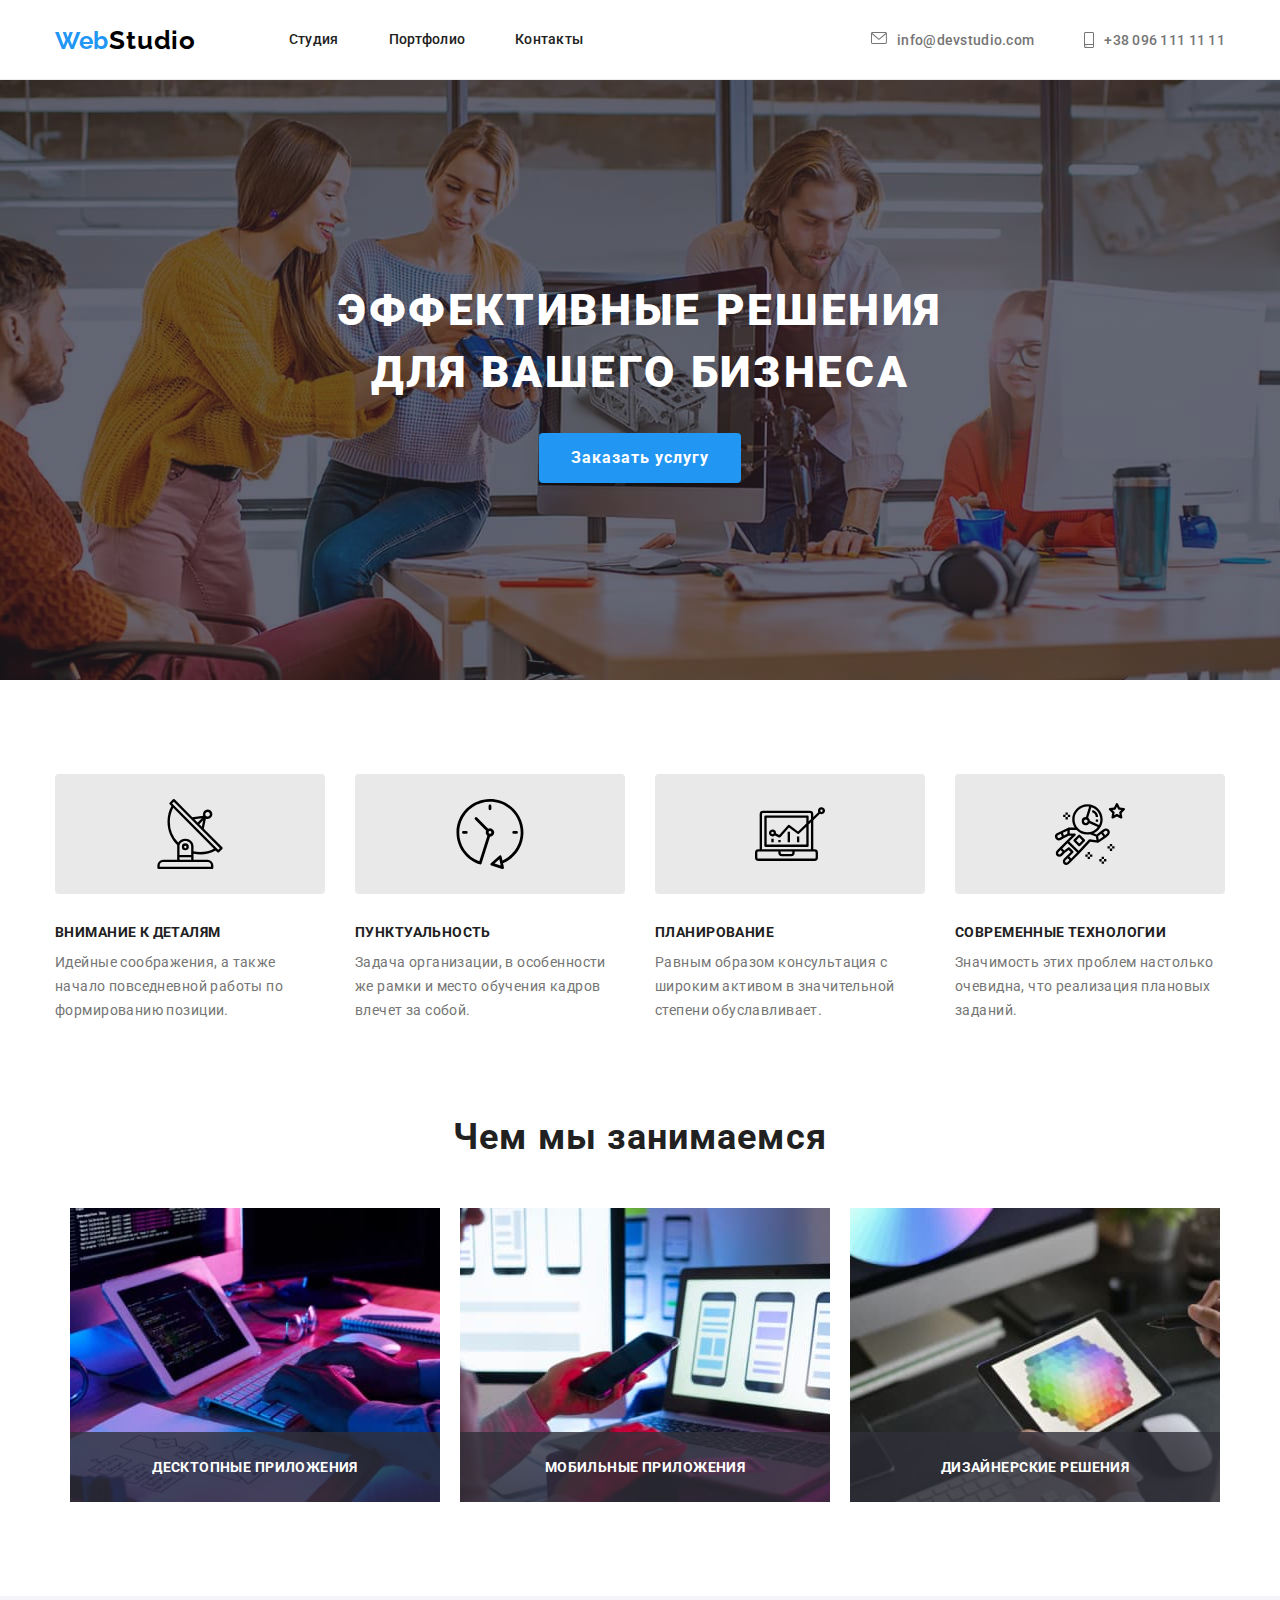
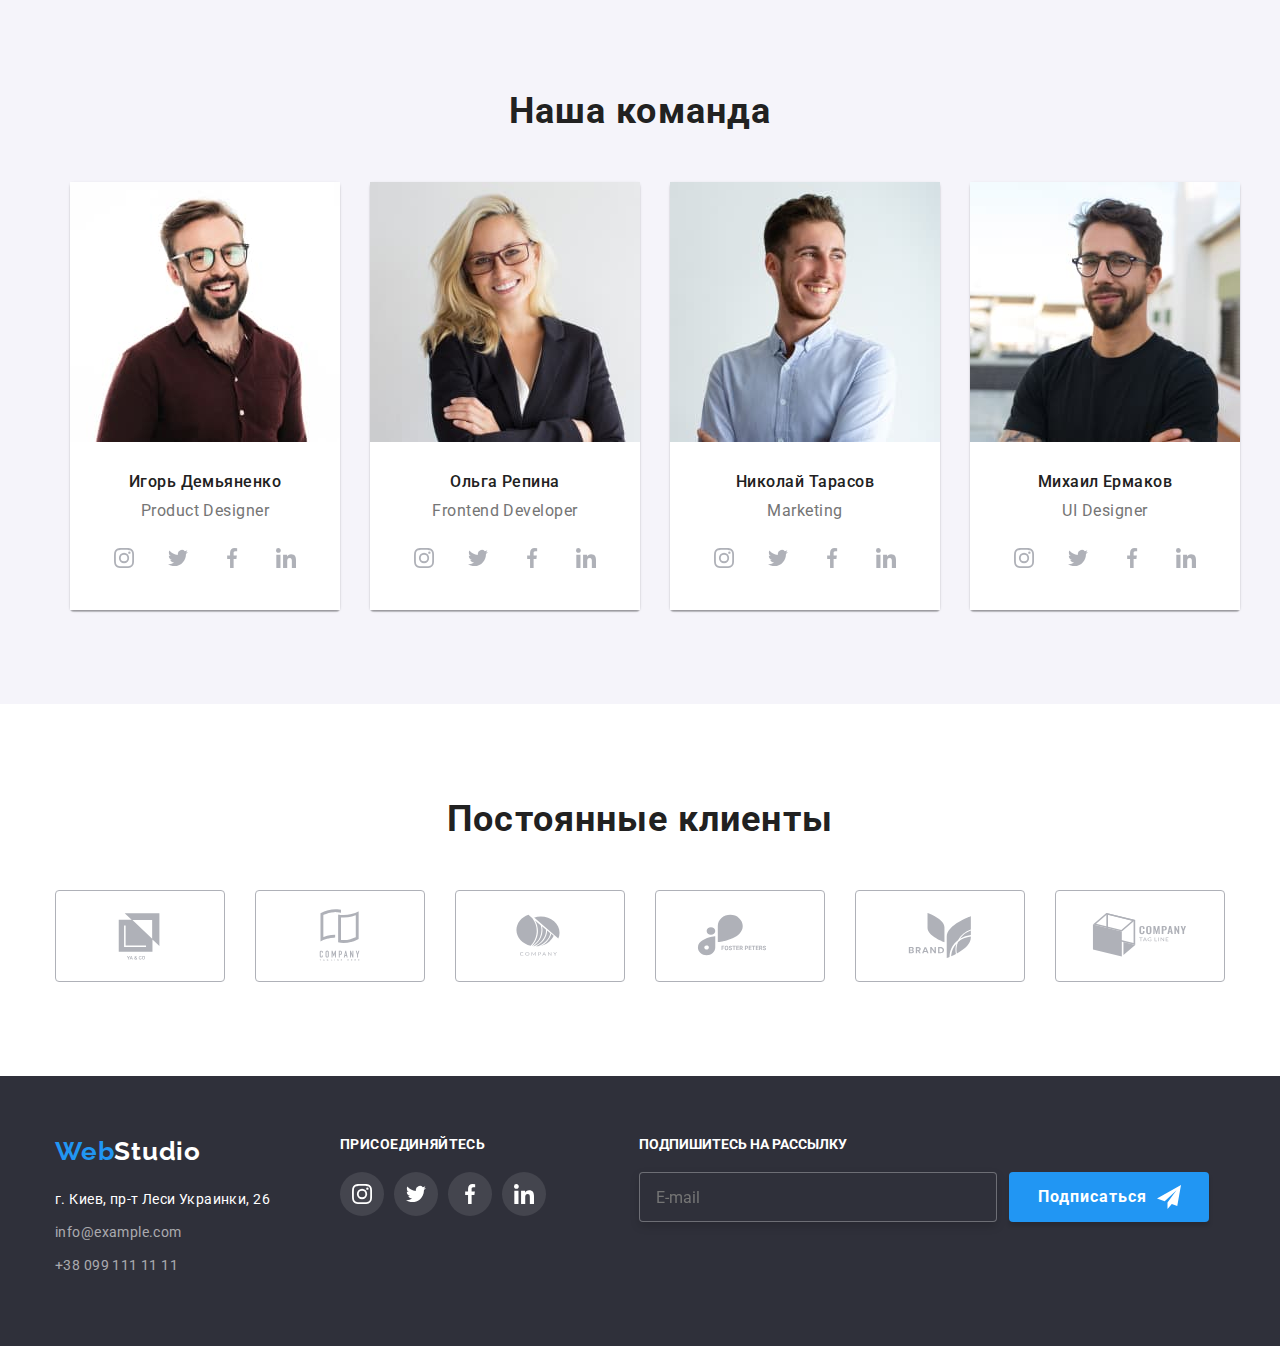
==== commit fb6acf41: "N8 finish" ====
--- a/index.html
+++ b/index.html
@@ -26,7 +26,7 @@
 
            <div class="container-menu" data-menu>
              <div class="container">
-               <button type="button" class="menu-close" data-menu-open data-menu-close></button> >
+               <button type="button" class="menu-close" data-menu-open data-menu-close></button>
             <svg width="40" height="40">
                    <use class="icon-menu" href="./image/icons.svg/symbol-menu.svg#icon-closepx"></use>
             </svg>
@@ -42,8 +42,6 @@
             <li class="nav-menu__call"><a href="#" class="nav-menu__number">096 111 11 11</a></li>
             <li class="nav-menu__info"><a href="#" class="nav-menu__post">info@devstudio.com</a></li>
           </ul>
-
-
 
        <ul class="mesh-menu">
             <li class="mesh-menu__net"><a href="#" class="mesh-menu__toils">Instagram</a></li>
--- a/css/main.min.css
+++ b/css/main.min.css
@@ -1,3 +1,3 @@
 /*! modern-normalize v1.1.0 | MIT License | https://github.com/sindresorhus/modern-normalize */*,::before,::after{-webkit-box-sizing:border-box;box-sizing:border-box}html{line-height:1.15;-webkit-text-size-adjust:100%;-moz-tab-size:4;-o-tab-size:4;tab-size:4}body{margin:0;font-family:system-ui,-apple-system,"Segoe UI",Roboto,Helvetica,Arial,sans-serif,"Apple Color Emoji","Segoe UI Emoji"}hr{height:0;color:inherit}abbr[title]{-webkit-text-decoration:underline dotted;text-decoration:underline dotted}b,strong{font-weight:bolder}code,kbd,samp,pre{font-family:ui-monospace, SFMono-Regular, Consolas, "Liberation Mono", Menlo,- monospace;font-size:1em}small{font-size:80%}sub,sup{font-size:75%;line-height:0;position:relative;vertical-align:baseline}sub{bottom:-0.25em}sup{top:-0.5em}table{text-indent:0;border-color:inherit}button,input,optgroup,select,textarea{font-family:inherit;font-size:100%;line-height:1.15;margin:0}button,select{text-transform:none}button,[type="button"],[type="reset"],[type="submit"]{-webkit-appearance:button}::-moz-focus-inner{border-style:none;padding:0}:-moz-focusring{outline:1px dotted ButtonText}:-moz-ui-invalid{box-shadow:none}legend{padding:0}progress{vertical-align:baseline}::-webkit-inner-spin-button,::-webkit-outer-spin-button{height:auto}[type="search"]{-webkit-appearance:textfield;outline-offset:-2px}::-webkit-search-decoration{-webkit-appearance:none}::-webkit-file-upload-button{-webkit-appearance:button;font:inherit}summary{display:list-item}h1,h2,h3,h4,h5,h6,p,ul{margin:0;padding:0;list-style:none}img{display:block;max-width:100%;height:auto}body{margin:0;font-family:Roboto, sans-serif}@media screen and (min-width: 480px){.container{width:100%;max-width:480px;padding-left:15px;padding-right:15px;margin-left:auto;margin-right:auto}}@media screen and (min-width: 480px) and (min-width: 768px){.container{max-width:768px;width:100%;border-bottom:1px solid #ECECEC}}@media screen and (min-width: 480px) and (min-width: 1200px){.container{max-width:1200px;border-bottom:1px solid #ECECEC}}.page-header{display:-webkit-box;display:-ms-flexbox;display:flex;-webkit-box-align:center;-ms-flex-align:center;align-items:center;-webkit-box-pack:justify;-ms-flex-pack:justify;justify-content:space-between}.header__logo{font-family:Raleway, sans-serif;font-weight:700;font-size:24px;line-height:1.17;letter-spacing:0.03em;color:#000}.header__logo .header__accent{font-weight:700;font-size:24px;line-height:1.17;letter-spacing:0.03em;color:#2196f3}@media screen and (min-width: 480px) and (max-width: 767px){.header__logo{padding-top:16px;padding-bottom:16px}}@media screen and (min-width: 768px){.header__logo{padding-top:25px;padding-bottom:24px;font-size:26px;line-height:1.19}}.site-nav{display:-webkit-box;display:-ms-flexbox;display:flex;margin-left:88px}@media screen and (min-width: 1200px){.site-nav{margin-left:93px}}.site-nav__cell{margin-right:50px}.site-nav__link{display:block;padding-top:32px;padding-bottom:32px;color:#212121;font-family:Roboto;font-weight:500;font-size:14px;line-height:1.14;letter-spacing:0.02em;text-decoration:none;-webkit-transition:color 250ms cubic-bezier(0.4, 0, 0.2, 1);transition:color 250ms cubic-bezier(0.4, 0, 0.2, 1)}@media screen and (max-width: 767px){.site-nav{display:none}}.auth-nav{margin-left:auto}@media screen and (max-width: 767px){.auth-nav{display:none}}@media screen and (min-width: 1200px){.auth-nav{display:-webkit-box;display:-ms-flexbox;display:flex}}.auth-nav__cells{display:block;color:#757575;display:-webkit-box;display:-ms-flexbox;display:flex;-webkit-box-align:center;-ms-flex-align:center;align-items:center;font-weight:500;font-size:12px;line-height:14px;letter-spacing:0.02em;position:relative}@media screen and (min-width: 1200px){.auth-nav__cells{font-size:14px;line-height:16px}}@media screen and (min-width: 1200px){.auth-nav .auth-nav__cells:not(:last-child){margin-right:50px}}.auth-nav .auth-nav__cells:nth-last-child(4){margin-right:50}.site-nav__link{position:relative;display:block}.site-nav__link::after{content:"";position:absolute;left:0;bottom:-1px;display:block;width:100%;height:4px;background-color:#2196f3;border-radius:2px;opacity:0}.site-nav__link:hover::after{opacity:1}@media screen and (min-width: 768px) and (max-width: 1199px){.auth-nav__envelope,.auth-nav__smartphone{margin-right:8px}}@media screen and (min-width: 1200px){.auth-nav__envelope,.auth-nav__smartphone{margin-right:10px}}.auth-nav__icon-envelope{display:block;margin-bottom:10px;display:block;display:-webkit-box;display:-ms-flexbox;display:flex;margin-left:21px;fill:currentColor;color:#757575;text-decoration:none;-webkit-transition:color 250ms cubic-bezier(0.4, 0, 0.2, 1);transition:color 250ms cubic-bezier(0.4, 0, 0.2, 1)}@media screen and (max-width: 1199px){.auth-nav__icon-envelope{margin-left:21px}}@media screen and (min-width: 1200px){.auth-nav__icon-envelope{margin:0px;padding-top:32px;padding-bottom:32px}}.auth-nav__icon-smartphone{display:block;display:-webkit-box;display:-ms-flexbox;display:flex;margin-bottom:10px;margin-left:21px;fill:currentColor;color:#757575;text-decoration:none;-webkit-transition:color 250ms cubic-bezier(0.4, 0, 0.2, 1);transition:color 250ms cubic-bezier(0.4, 0, 0.2, 1)}@media screen and (max-width: 1199px){.auth-nav__icon-smartphone{margin-bottom:10px;margin-left:21px}}@media screen and (min-width: 1200px){.auth-nav__icon-smartphone{padding-top:32px;margin:0;padding-bottom:32px}}.auth-nav a:hover,.auth-nav a:focus{color:#2196f3}.site-nav :hover,.site-nav :focus{color:#2196f3}.auth-nav :hover,.auth-nav :focus{color:#2196f3}.menu-open{border:unset;background-color:unset;font-size:20px;z-index:999}@media screen and (min-width: 768px){.menu-open{display:none}}.container-menu{position:fixed;background-color:#fff;width:100vw;height:100vh;top:0;left:0;padding-top:48px;padding-bottom:48px;z-index:998;pointer-events:none}.container-menu .container{position:relative;height:100%;display:-webkit-box;display:-ms-flexbox;display:flex;-webkit-box-orient:vertical;-webkit-box-direction:normal;-ms-flex-direction:column;flex-direction:column;-webkit-box-pack:justify;-ms-flex-pack:justify;justify-content:space-between;z-index:999}.container-menu.is-hidden{opacity:0}@media screen and (min-width: 768px){.container-menu{display:none}}.container-menu.is-hidden{opacity:0;pointer-events:none}@media screen and (min-width: 768px){.container-menu.is-hidden{display:none}}.menu-close{position:absolute;right:15px;top:-40px;border:none;background-color:unset;font-size:20px}@media screen and (min-width: 768px){.menu-close{display:none}}.menu-nav__cell:not(:last-child){margin-bottom:32px}.menu-nav__cell:not(:last-child):hover{color:#2196f3}.menu-nav__cell .menu-nav__link{font-family:Roboto;font-style:normal;font-weight:500;font-size:40px;line-height:1.17;text-align:center;letter-spacing:0.02em;text-decoration:none;color:#212121}.menu-nav__cell .menu-nav__link:hover{color:#2196f3}@media screen and (min-width: 768px){.menu-nav__cell{display:none}}.menu-nav:hover,.menu-nav:focus{color:#2196f3}@media screen and (min-width: 768px){.menu-nav:hover,.menu-nav:focus{display:none}}.nav-menu{margin-bottom:64px}.nav-menu .nav-menu__call:not(:last-child){margin-bottom:32px}@media screen and (min-width: 768px){.nav-menu .nav-menu__call{display:none}}.nav-menu__number{font-family:Roboto;font-style:normal;font-weight:500;font-size:34px;line-height:1.18;letter-spacing:0.02em;text-decoration:none;color:#2196f3}@media screen and (min-width: 768px){.nav-menu__number{display:none}}.nav-menu__post{font-family:Roboto;font-style:normal;font-weight:500;font-size:24px;line-height:1.17;letter-spacing:0.02em;text-decoration:none;color:#757575}@media screen and (min-width: 768px){.nav-menu__post{display:none}}.mesh-menu{display:-webkit-box;display:-ms-flexbox;display:flex}.mesh-menu .mesh-menu__toils{font-family:Roboto;font-style:normal;font-weight:500;font-size:18px;line-height:22px;letter-spacing:0.02em;text-decoration:none;color:#2196f3}@media screen and (min-width: 768px){.mesh-menu{display:none}}.mesh-menu__net:not(:first-child){margin-left:10px}@media screen and (min-width: 768px){.mesh-menu__net:not(:first-child){display:none}}.mesh-menu__toils{padding-right:10px;border-right:1px solid rgba(33,33,33,0.2);-webkit-transform:rotate(90deg);transform:rotate(90deg)}@media screen and (min-width: 768px){.mesh-menu__toils{display:none}}.menu-open .menu-close :hover,.menu-open .menu-close :focus{fill:#2196f3}.hero{max-width:480px;height:400px;padding:118px 0px 118px 0px;margin-left:auto;margin-right:auto;background-image:-webkit-gradient(linear, left top, left bottom, from(rgba(47,48,58,0.4)), to(rgba(47,48,58,0.4))),url(../image/mobila/header-img-x1.jpg);background-image:linear-gradient(rgba(47,48,58,0.4), rgba(47,48,58,0.4)),url(../image/mobila/header-img-x1.jpg);background-repeat:no-repeat;background-position:center;background-size:cover;-webkit-box-align:center;-ms-flex-align:center;align-items:center;text-align:center}@media (min-device-pixel-ratio: 2), (-webkit-min-device-pixel-ratio: 2), (min-resolution: 192dpi), (min-resolution: 2dppx){.hero{background-image:-webkit-gradient(linear, left top, left bottom, from(rgba(47,48,58,0.4)), to(rgba(47,48,58,0.4))),url(../image/mobila/header-img-x2.jpg);background-image:linear-gradient(rgba(47,48,58,0.4), rgba(47,48,58,0.4)),url(../image/mobila/header-img-x2.jpg)}}@media screen and (min-width: 768px){.hero{max-width:768px;height:400px;padding:118px 0px 118px 0px;background-image:-webkit-gradient(linear, left top, left bottom, from(rgba(47,48,58,0.4)), to(rgba(47,48,58,0.4))),url(../image/tablet/header-img-t1.jpg);background-image:linear-gradient(rgba(47,48,58,0.4), rgba(47,48,58,0.4)),url(../image/tablet/header-img-t1.jpg)}}@media screen and (min-width: 768px) and (min-device-pixel-ratio: 2), screen and (min-width: 768px) and (-webkit-min-device-pixel-ratio: 2), screen and (min-width: 768px) and (min-resolution: 192dpi), screen and (min-width: 768px) and (min-resolution: 2dppx){.hero{background-image:-webkit-gradient(linear, left top, left bottom, from(rgba(47,48,58,0.4)), to(rgba(47,48,58,0.4))),url(../image/tablet/header-img-t2.jpg);background-image:linear-gradient(rgba(47,48,58,0.4), rgba(47,48,58,0.4)),url(../image/tablet/header-img-t2.jpg)}}@media screen and (min-width: 1200px){.hero{max-width:1600px;height:600px;padding:200px 0px 200px 0px;background-image:-webkit-gradient(linear, left top, left bottom, from(rgba(47,48,58,0.4)), to(rgba(47,48,58,0.4))),url(../image/desctop/img-d7.jpg);background-image:linear-gradient(rgba(47,48,58,0.4), rgba(47,48,58,0.4)),url(../image/desctop/img-d7.jpg)}}@media screen and (min-width: 768px) and (min-device-pixel-ratio: 2), screen and (min-width: 768px) and (-webkit-min-device-pixel-ratio: 2), screen and (min-width: 768px) and (min-resolution: 192dpi), screen and (min-width: 768px) and (min-resolution: 2dppx){.hero{background-image:-webkit-gradient(linear, left top, left bottom, from(rgba(47,48,58,0.4)), to(rgba(47,48,58,0.4))),url(../image/desctop/img-d8.jpg);background-image:linear-gradient(rgba(47,48,58,0.4), rgba(47,48,58,0.4)),url(../image/desctop/img-d8.jpg)}}.hero__title{margin-bottom:30px;font-family:Roboto;font-style:normal;font-weight:900;font-size:26px;line-height:1.6;text-align:center;letter-spacing:0.06em;text-transform:uppercase;color:#fff;outline:none}@media screen and (min-width: 768px) and (max-width: 1199px){.hero__title{width:360px;margin-left:auto;margin-right:auto}}@media screen and (min-width: 1200px){.hero__title{width:696px;margin-left:auto;margin-right:auto;font-size:44px;line-height:1.4}}.hero__button{padding:10px 32px;background-color:#2196f3;font-family:Roboto;font-style:normal;font-weight:700;font-size:16px;line-height:30px;-webkit-box-align:center;-ms-flex-align:center;align-items:center;text-align:center;letter-spacing:0.06em;color:#fff;-webkit-box-shadow:0px 4px 4px rgba(0,0,0,0.15);box-shadow:0px 4px 4px rgba(0,0,0,0.15);border-radius:4px;-webkit-transition:background-color 250ms cubic-bezier(0.4, 0, 0.2, 1);transition:background-color 250ms cubic-bezier(0.4, 0, 0.2, 1);border:none}.backdrop{position:fixed;top:0;left:0;height:100%;width:100%;background-color:rgba(0,0,0,0.2);opacity:1;-webkit-transition:opacity 250ms;transition:opacity 250ms;z-index:1}.backdrop.is-hidden{opacity:0;pointer-events:none}.modal{position:absolute;top:50%;left:50%;height:581px;width:528px;-webkit-transform:translate(-50%, -50%);transform:translate(-50%, -50%);background:#fff;border-radius:4px}.modal__close{top:0;right:0;position:absolute;display:block;display:-webkit-box;display:-ms-flexbox;display:flex;height:30px;width:30px;border-radius:50%;-webkit-box-align:center;-ms-flex-align:center;align-items:center;-webkit-box-pack:center;-ms-flex-pack:center;justify-content:center;background:#fff;border:1px solid rgba(0,0,0,0.1);-webkit-box-sizing:border-box;box-sizing:border-box;margin-top:8px;margin-right:8px;-webkit-transition:color 250ms cubic-bezier(0.4, 0, 0.2, 1);transition:color 250ms cubic-bezier(0.4, 0, 0.2, 1)}.modal__icon-close:hover,.modal__icon-close:focus{fill:#2196f3;cursor:pointer}.questionary{width:448px;margin:40px 40px 12px 40px;-webkit-box-shadow:none;box-shadow:none}.questionary__topic{font-family:Roboto;font-weight:700;font-size:20px;line-height:23px;text-align:center;color:#212121}.form-field{position:relative;margin-bottom:10px;display:-webkit-box;display:-ms-flexbox;display:flex;-webkit-box-orient:vertical;-webkit-box-direction:normal;-ms-flex-direction:column;flex-direction:column}.form-field label{margin-bottom:4px;text-align:left;font-weight:400;font-size:12px;line-height:14px;color:#757575;cursor:pointer}.form-field input{margin:0;padding:0px 0px 0px 42px;height:40px;border:1px solid rgba(33,33,33,0.2);-webkit-box-sizing:border-box;box-sizing:border-box;border-radius:4px;cursor:pointer;-webkit-transition:color 250ms cubic-bezier(0.4, 0, 0.2, 1);transition:color 250ms cubic-bezier(0.4, 0, 0.2, 1)}.form-field input::-webkit-input-placeholder{color:#000}.form-field input:-ms-input-placeholder{color:#000}.form-field input::-ms-input-placeholder{color:#000}.form-field input::placeholder{color:#000}.form-field__input:hover,.form-field__input:focus{border:1px solid #2196f3;cursor:pointer}.form-field__input:focus+.form-field__icon,.form-field__input:hover+.form-field__icon{fill:#2196f3}.form-field__icon{position:absolute;top:50%;left:12px}textarea{padding:0;width:448px;height:120px;resize:none;border:1px solid rgba(33,33,33,0.2);-webkit-box-sizing:border-box;box-sizing:border-box;border-radius:4px;padding-top:12px;padding-left:16px;margin-bottom:10px;font-weight:400;font-size:12px;line-height:14px;letter-spacing:0.01em;color:rgba(117,117,117,0.5);color:#000;-webkit-transition:color 250ms cubic-bezier(0.4, 0, 0.2, 1);transition:color 250ms cubic-bezier(0.4, 0, 0.2, 1)}textarea:hover,textarea:focus{border:1px solid #2196f3;cursor:pointer}.checkbox{-webkit-appearance:none;-moz-appearance:none;appearance:none;position:absolute}.form-checkbox{display:-webkit-box;display:-ms-flexbox;display:flex;-webkit-box-align:center;-ms-flex-align:center;align-items:center;-webkit-box-pack:center;-ms-flex-pack:center;justify-content:center;margin-bottom:30px}.form-checkbox__policy{position:absolute;width:1px;height:1px;margin:-1px;border:0;padding:0;clip:rect(0 0 0 0);overflow:hidden}.form-checkbox__policy:checked+.form-checkbox__icon{border-color:transparent;border-color:#2196f3;background-color:#2196f3;background-image:url("../image/symboldefs.svg#icon-iconcheck");background-size:contain;background-origin:border-box;background-repeat:no-repeat}.form-checkbox__policy{font-weight:400;font-size:14px;line-height:24px;-webkit-text-decoration-line:underline;text-decoration-line:underline;color:#2196f3}.form-checkbox__icon{display:inline-block;margin:0;padding:0;width:12px;height:11px;border:2px solid #212121;border-radius:4px;cursor:pointer;-webkit-transition:-webkit-transform 200ms linear;transition:-webkit-transform 200ms linear;transition:transform 200ms linear;transition:transform 200ms linear, -webkit-transform 200ms linear}.form-checkbox__text{font-weight:400;font-size:14px;line-height:24px;margin-left:5px;color:#757575}.form-checkbox__agree{font-weight:400;font-size:14px;line-height:24px;margin-left:5px;letter-spacing:0.03em;-webkit-text-decoration-line:underline;text-decoration-line:underline;color:#2196f3}.form-checkbox__button{padding:10px 55px;margin:0px 124px 49px 124px;font-weight:bold;font-size:16px;line-height:30px;display:-webkit-box;display:-ms-flexbox;display:flex;-webkit-box-align:center;-ms-flex-align:center;align-items:center;text-align:center;letter-spacing:0.06em;color:#fff;background:#188ce8;-webkit-box-shadow:0px 4px 4px rgba(0,0,0,0.15);box-shadow:0px 4px 4px rgba(0,0,0,0.15);border-radius:4px;border:none;-webkit-transition:color 250ms cubic-bezier(0.4, 0, 0.2, 1);transition:color 250ms cubic-bezier(0.4, 0, 0.2, 1)}@media screen and (min-width: 480px) and (max-width: 1199px){.backdrop{position:fixed;top:0;left:0;height:100%;width:100%;background-color:rgba(0,0,0,0.2);opacity:1;-webkit-transition:opacity 250ms;transition:opacity 250ms;z-index:1;overflow-y:scroll}.backdrop.is-hidden{opacity:0;pointer-events:none}.modal{position:absolute;top:50%;left:50%;height:609px;width:450px;-webkit-transform:translate(-50%, -50%);transform:translate(-50%, -50%);background:#fff;-webkit-box-shadow:0px 1px 3px rgba(0,0,0,0.12),0px 1px 1px rgba(0,0,0,0.14),0px 2px 1px rgba(0,0,0,0.2);box-shadow:0px 1px 3px rgba(0,0,0,0.12),0px 1px 1px rgba(0,0,0,0.14),0px 2px 1px rgba(0,0,0,0.2);border-radius:4px}.modal__close{top:0;right:0;position:absolute;display:block;display:-webkit-box;display:-ms-flexbox;display:flex;height:30px;width:30px;border-radius:50%;-webkit-box-align:center;-ms-flex-align:center;align-items:center;-webkit-box-pack:center;-ms-flex-pack:center;justify-content:center;background:#fff;border:1px solid rgba(0,0,0,0.1);-webkit-box-sizing:border-box;box-sizing:border-box;margin-top:8px;margin-right:8px;-webkit-transition:color 250ms cubic-bezier(0.4, 0, 0.2, 1);transition:color 250ms cubic-bezier(0.4, 0, 0.2, 1)}.modal__icon-close:hover,.modal__icon-close:focus{fill:#2196f3;cursor:pointer}.questionary{width:370px;margin:40px 40px 12px 40px;-webkit-box-shadow:none;box-shadow:none}.questionary__topic{font-family:Roboto;font-weight:700;font-size:20px;line-height:30px;text-align:center;color:#212121}.form-field{position:relative;margin-bottom:10px;display:-webkit-box;display:-ms-flexbox;display:flex;-webkit-box-orient:vertical;-webkit-box-direction:normal;-ms-flex-direction:column;flex-direction:column}.form-field label{margin-bottom:4px;text-align:left;font-weight:400;font-size:12px;line-height:14px;color:#757575;cursor:pointer}.form-field input{margin:0;padding:0px 0px 0px 42px;height:40px;border:1px solid rgba(33,33,33,0.2);-webkit-box-sizing:border-box;box-sizing:border-box;border-radius:4px;cursor:pointer;-webkit-transition:color 250ms cubic-bezier(0.4, 0, 0.2, 1);transition:color 250ms cubic-bezier(0.4, 0, 0.2, 1)}.form-field input::-webkit-input-placeholder{color:#000}.form-field input:-ms-input-placeholder{color:#000}.form-field input::-ms-input-placeholder{color:#000}.form-field input::placeholder{color:#000}.form-field__input:hover,.form-field__input:focus{border:1px solid #2196f3;cursor:pointer}.form-field__input:focus+.form-field__icon,.form-field__input:hover+.form-field__icon{fill:#2196f3}.form-field__icon{position:absolute;top:50%;left:12px}textarea{padding:0;width:370px;height:120px;resize:none;border:1px solid rgba(33,33,33,0.2);-webkit-box-sizing:border-box;box-sizing:border-box;border-radius:4px;padding-top:12px;padding-left:16px;margin-bottom:10px;font-weight:400;font-size:12px;line-height:14px;letter-spacing:0.01em;color:rgba(117,117,117,0.5);color:#000;-webkit-transition:color 250ms cubic-bezier(0.4, 0, 0.2, 1);transition:color 250ms cubic-bezier(0.4, 0, 0.2, 1)}textarea:hover,textarea:focus{border:1px solid #2196f3;cursor:pointer}.checkbox{-webkit-appearance:none;-moz-appearance:none;appearance:none;position:absolute}.form-checkbox{display:-webkit-box;display:-ms-flexbox;display:flex;-webkit-box-align:center;-ms-flex-align:center;align-items:center;-webkit-box-pack:center;-ms-flex-pack:center;justify-content:center;margin-bottom:30px}.form-checkbox__policy{position:absolute;width:1px;height:1px;margin:-1px;border:0;padding:0;clip:rect(0 0 0 0);overflow:hidden}.form-checkbox__policy:checked+.form-checkbox__icon{border-color:transparent;border-color:#2196f3;background-color:#2196f3;background-image:url("../image/symboldefs.svg#icon-iconcheck");background-size:contain;background-origin:border-box;background-repeat:no-repeat}.form-checkbox__policy{font-weight:400;font-size:14px;line-height:24px;-webkit-text-decoration-line:underline;text-decoration-line:underline;color:#2196f3}.form-checkbox__icon{display:inline-block;margin:0;padding:0;width:12px;height:11px;border:2px solid #212121;border-radius:4px;cursor:pointer;-webkit-transition:-webkit-transform 200ms linear;transition:-webkit-transform 200ms linear;transition:transform 200ms linear;transition:transform 200ms linear, -webkit-transform 200ms linear}.form-checkbox__text{font-weight:346px;font-size:12px;line-height:14px;margin-left:5px;color:#757575}.form-checkbox__agree{font-weight:346px;font-size:12px;line-height:14px;margin-left:5px;letter-spacing:0.03em;-webkit-text-decoration-line:underline;text-decoration-line:underline;color:#2196f3}.form-checkbox__button{padding:10px 55px;margin:0px 85px 40px 85px;font-weight:bold;font-size:16px;line-height:30px;display:-webkit-box;display:-ms-flexbox;display:flex;text-align:center;-webkit-box-pack:center;-ms-flex-pack:center;justify-content:center;letter-spacing:0.06em;color:#fff;background:#188ce8;-webkit-box-shadow:0px 4px 4px rgba(0,0,0,0.15);box-shadow:0px 4px 4px rgba(0,0,0,0.15);border-radius:4px;border:none;-webkit-transition:color 250ms cubic-bezier(0.4, 0, 0.2, 1);transition:color 250ms cubic-bezier(0.4, 0, 0.2, 1)}}.section{width:100%;padding-top:60px;padding-bottom:60px;color:#e5e5e5}@media screen and (min-width: 1200px){.section{padding-top:94px;padding-bottom:94px}}.section__advantage{margin-bottom:-30px}@media screen and (min-width: 768px){.section__advantage{display:-webkit-box;display:-ms-flexbox;display:flex;-ms-flex-wrap:wrap;flex-wrap:wrap;margin-left:-30px}}.section__item{margin-bottom:30px}@media screen and (min-width: 768px){.section__item{margin-left:30px}}@media screen and (min-width: 1200px){.section__item .section__advantage>.section__item{-ms-flex-preferred-size:calc(100% / 4 - 30px);flex-basis:calc(100% / 4 - 30px);margin-right:30px}.section__item .section__item:nth-child(4n){margin-right:0}}.section__heading{margin-bottom:10px;font-weight:700;font-size:14px;line-height:16px;letter-spacing:0.03em;text-align:center;text-transform:uppercase;text-decoration:none;color:#212121}@media screen and (min-width: 768px){.section__heading{text-align:left}}.section__text{font-weight:400;font-size:14px;line-height:24px;letter-spacing:0.03em;text-decoration:none;color:#757575}@media screen and (min-width: 768px) and (max-width: 1199px){.section__text{width:354px}}@media screen and (min-width: 1200px){.section__text{width:270px;margin-bottom:0}}.details{width:100%;height:120px;margin-bottom:30px;background:#e9e9e9;border-radius:4px;display:block;display:-webkit-box;display:-ms-flexbox;display:flex;-webkit-box-align:center;-ms-flex-align:center;align-items:center;-webkit-box-pack:center;-ms-flex-pack:center;justify-content:center}@media screen and (min-width: 768px) and (max-width: 1199px){.details{width:354px}}@media screen and (min-width: 1200px){.details{width:270px}}.details__icon{border:none}@media screen and (max-width: 1199px){.practice{display:none}}.practice{padding-bottom:94px}.practice__subject{margin-bottom:50px;font-family:Roboto;font-style:normal;font-weight:700;font-size:36px;line-height:42px;text-align:center;letter-spacing:0.03em;color:#212121}.practice__picture{display:-webkit-box;display:-ms-flexbox;display:flex;-webkit-box-pack:center;-ms-flex-pack:center;justify-content:center}.practice__picture:nth-child(3n){margin-right:0}.practice__effigy{width:calc(100% / 3 - 30px);margin-right:30px}.practice__effigy:nth-child(3n){margin-right:0}.figure{width:370px}.figure{position:relative;-webkit-box-pack:center;-ms-flex-pack:center;justify-content:center}.figure__signature{position:absolute;bottom:0;margin-bottom:0;font-family:Roboto;font-style:normal;font-weight:700;font-size:14px;line-height:16px;text-align:center;letter-spacing:0.03em;text-transform:uppercase;width:370px;color:#fff;background-color:rgba(47,48,58,0.8);padding-top:27px;padding-bottom:27px}.features{padding-top:60px;padding-bottom:60px;background-color:#f5f4fa}@media screen and (min-width: 1200px){.features{padding-top:94px;padding-bottom:94px}}.features__subject{margin-bottom:30px;color:#212121;font-weight:700;font-size:28px;line-height:33px;text-align:center;letter-spacing:0.03em}@media screen and (min-width: 1200px){.features__subject{margin-bottom:50px;font-size:36px;line-height:42px}}.features__foto{-webkit-box-pack:center;-ms-flex-pack:center;justify-content:center}@media screen and (min-width: 768px){.features__foto{display:block;display:-webkit-box;display:-ms-flexbox;display:flex;-ms-flex-wrap:wrap;flex-wrap:wrap;margin-right:-30px;margin-bottom:-30px}}.features__face{width:100%;margin-bottom:30px;-webkit-box-shadow:0px 1px 3px rgba(0,0,0,0.12),0px 1px 1px rgba(0,0,0,0.14),0px 2px 1px rgba(0,0,0,0.2);box-shadow:0px 1px 3px rgba(0,0,0,0.12),0px 1px 1px rgba(0,0,0,0.14),0px 2px 1px rgba(0,0,0,0.2);border-radius:4px}@media screen and (min-width: 768px){.features__face{margin-right:30px;margin-bottom:30px;width:354px}}@media screen and (min-width: 1200px){.features__face{width:270px}}@media screen and (min-width: 1200px){.features .features__face:nth-child(4n){margin-right:0}}.features .position{width:100%;text-align:center;padding-top:30px;padding-bottom:24px;background-color:#fff}@media screen and (min-width: 1200px){.features .position{padding-bottom:30px}}.features .position__team{text-align:center;margin-bottom:10px;color:#212121;font-weight:500;font-size:16px;line-height:19px;letter-spacing:0.03em}.features .position__desc{margin-bottom:16px;text-align:center;color:#757575;font-weight:400;font-size:16px;line-height:19px;letter-spacing:0.03em}.features .icon{display:-webkit-box;display:-ms-flexbox;display:flex;padding:0;list-style:none;-webkit-box-pack:center;-ms-flex-pack:center;justify-content:center}.features .icon__plate:not(:last-child){margin-right:10px}.features .icon__web{display:-webkit-box;display:-ms-flexbox;display:flex;height:44px;width:44px;border-radius:50%;-webkit-box-align:center;-ms-flex-align:center;align-items:center;-webkit-box-pack:center;-ms-flex-pack:center;justify-content:center;fill:currentColor;color:#afb1b8;background-color:#fff;-webkit-transition:fill 250ms cubic-bezier(0.4, 0, 0.2, 1),background-color 250ms cubic-bezier(0.4, 0, 0.2, 1);transition:fill 250ms cubic-bezier(0.4, 0, 0.2, 1),background-color 250ms cubic-bezier(0.4, 0, 0.2, 1)}.icon__plate :hover,.icon__plate :focus{background-color:#2196f3;fill:#fff}.customer{padding-top:60px;padding-bottom:60px;width:100%}@media screen and (min-width: 1200px){.customer{padding-top:94px;padding-bottom:94px}}.customer__topic{margin-bottom:30px;font-weight:700;font-size:28px;line-height:33px;text-align:center;letter-spacing:0.03em;list-style:none;color:#212121}@media screen and (min-width: 1200px){.customer__topic{margin-bottom:50px;font-size:36px;line-height:42px}}.customer__client{margin-left:-30px;margin-bottom:-30px;display:block;text-align:center;display:-webkit-box;display:-ms-flexbox;display:flex;-ms-flex-wrap:wrap;flex-wrap:wrap;list-style:none}@media screen and (min-width: 1200px){.customer__client{-webkit-box-pack:justify;-ms-flex-pack:justify;justify-content:space-between}}.customer__group{margin-left:30px;margin-bottom:30px}.customer__icon{display:block;display:-webkit-box;display:-ms-flexbox;display:flex;width:210px;height:92px;border:1px solid #afb1b8;-webkit-box-sizing:border-box;box-sizing:border-box;border-radius:4px;-webkit-box-align:center;-ms-flex-align:center;align-items:center;-webkit-box-pack:center;-ms-flex-pack:center;justify-content:center;-webkit-transition:border-color 250ms cubic-bezier(0.4, 0, 0.2, 1),fill 250ms cubic-bezier(0.4, 0, 0.2, 1);transition:border-color 250ms cubic-bezier(0.4, 0, 0.2, 1),fill 250ms cubic-bezier(0.4, 0, 0.2, 1)}@media screen and (min-width: 768px) and (max-width: 1199px){.customer__icon{width:226px}}@media screen and (min-width: 1200px){.customer__icon{width:170px;margin-bottom:0}}.customer__icon:hover,.customer__icon:focus svg{border:1px solid #2196f3;fill:#2196f3}.customer__icon:hover svg{fill:#2196f3}.customer__id{fill:currentColor;color:#afb1b8}.footer{padding-top:60px;padding-bottom:60px;text-align:center;-webkit-box-pack:center;-ms-flex-pack:center;justify-content:center;background:#2f303a}@media screen and (min-width: 1200px){.footer{text-align:left}}@media screen and (min-width: 768px) and (max-width: 1199px){.adress-footer{display:-webkit-box;display:-ms-flexbox;display:flex;-ms-flex-wrap:wrap;flex-wrap:wrap}}@media screen and (min-width: 1200px){.adress-footer{display:-webkit-box;display:-ms-flexbox;display:flex}}.badge{margin-bottom:60px}@media screen and (min-width: 768px) and (max-width: 1199px){.badge{margin-left:76px}}@media screen and (min-width: 1200px){.badge{margin-bottom:0}}.badge__symbol{color:#fff;font-family:Raleway;font-weight:700;font-size:24px;line-height:28px;letter-spacing:0.03em}@media screen and (min-width: 1200px){.badge__symbol{font-size:26px;line-height:31px}}.badge__style{color:#2196f3;font-family:Raleway;font-weight:700;font-size:24px;line-height:28px;letter-spacing:0.03em}@media screen and (min-width: 1200px){.badge__style{font-size:26px;line-height:31px}}.address{padding-top:20px}.adress-gps{margin-top:20px;margin-bottom:8px;color:#fff;font-weight:400;font-size:14px;line-height:24px;letter-spacing:0.03em;font-style:normal}@media screen and (min-width: 1200px){.adress-gps{margin-bottom:9px}}.adress a{margin-bottom:8px;display:-webkit-box;display:-ms-flexbox;display:flex;text-align:center;-webkit-box-pack:center;-ms-flex-pack:center;justify-content:center;font-family:Roboto;font-style:normal;font-weight:normal;font-size:14px;line-height:24px;letter-spacing:0.03em;color:rgba(255,255,255,0.6);text-decoration:none}@media screen and (min-width: 1200px){.adress a{margin-bottom:9px;-webkit-box-pack:left;-ms-flex-pack:left;justify-content:left}}.network{margin-bottom:60px}@media screen and (min-width: 768px) and (max-width: 1199px){.network{margin-left:165px;padding-top:5px}}@media screen and (min-width: 1200px){.network{margin-left:70px}}.network-heading{margin-bottom:20px;text-align:center}@media screen and (min-width: 1200px){.network-heading{text-align:left}}h3{font-weight:700;font-size:14px;line-height:16px;letter-spacing:0.03em;text-transform:uppercase;color:#fff}.network__chain{display:-webkit-box;display:-ms-flexbox;display:flex;list-style:none;-webkit-box-pack:center;-ms-flex-pack:center;justify-content:center}.network__icon:not(:last-child){margin-right:10px}.network__system{display:block;display:-webkit-box;display:-ms-flexbox;display:flex;height:44px;width:44px;border-radius:50%;-webkit-box-align:center;-ms-flex-align:center;align-items:center;-webkit-box-pack:center;-ms-flex-pack:center;justify-content:center;background:rgba(255,255,255,0.1);-webkit-transition:background-color 250ms cubic-bezier(0.4, 0, 0.2, 1);transition:background-color 250ms cubic-bezier(0.4, 0, 0.2, 1)}.network__system:hover,.network__system:focus{background-color:#2196f3}.network__system:hover{fill:#2196f3}.network__icon-button{display:block;fill:currentColor;color:#fff}.email{margin-left:auto;margin-right:auto}@media screen and (min-width: 1200px){.email{margin-left:93px;margin-right:0}}.email__heading{margin-bottom:20px;font-weight:700;font-size:14px;line-height:16px;text-transform:uppercase;color:#fff}@media screen and (min-width: 1200px){.field-form{position:relative;display:-webkit-box;display:-ms-flexbox;display:flex}}.field-form__input-form{width:100%;height:50px;padding:16px;margin-bottom:20px;font:inherit;border:1px solid rgba(255,255,255,0.3);-webkit-filter:drop-shadow(0px 4px 4px rgba(0,0,0,0.15));filter:drop-shadow(0px 4px 4px rgba(0,0,0,0.15));border-radius:4px;background-color:#2f303a;font-weight:400;font-size:16px;line-height:20px;color:rgba(255,255,255,0.6);color:#fff;outline:none}@media screen and (min-width: 768px) and (max-width: 1199px){.field-form__input-form{width:450px;display:-webkit-box;display:-ms-flexbox;display:flex;-ms-flex-wrap:wrap;flex-wrap:wrap}}@media screen and (min-width: 1200px){.field-form__input-form{width:358px;margin-bottom:0}}.button-form{position:relative;border:none;padding:10px 62px 10px 29px;font-weight:700;font-size:16px;line-height:30px;letter-spacing:0.06em;color:#fff;background:#2196f3;-webkit-box-shadow:0px 4px 4px rgba(0,0,0,0.15);box-shadow:0px 4px 4px rgba(0,0,0,0.15);border-radius:4px;-webkit-transition:color 250ms cubic-bezier(0.4, 0, 0.2, 1);transition:color 250ms cubic-bezier(0.4, 0, 0.2, 1)}@media screen and (min-width: 1200px){.button-form{margin-left:12px}}.button-form__icon{position:absolute}@media screen and (max-width: 1199px){.button-form__icon{margin-top:13px;margin-left:-52px}}@media screen and (min-width: 1200px){.button-form__icon{margin-top:13px;margin-left:518px}}.button{padding-left:15px;padding-right:15px;width:100%;z-index:3}@media screen and (max-width: 1199px){.button{padding-top:60px;padding-bottom:60px}}@media screen and (min-width: 1200px){.button{padding-top:94px;padding-bottom:94px;-webkit-box-pack:justify;-ms-flex-pack:justify;justify-content:space-between}}.button__filter{display:-webkit-box;display:-ms-flexbox;display:flex;-ms-flex-wrap:wrap;flex-wrap:wrap;margin-bottom:40px;z-index:3}@media screen and (min-width: 768px) and (max-width: 1199px){.button__filter{margin-bottom:30px;text-align:center;-webkit-box-pack:center;-ms-flex-pack:center;justify-content:center}}@media screen and (min-width: 1200px){.button__filter{margin-bottom:50px;-webkit-box-pack:center;-ms-flex-pack:center;justify-content:center}}.button__item{margin-bottom:15px;z-index:3}@media screen and (min-width: 768px){.button__item{margin-bottom:0px}}.button__text{padding:6px 22px;margin-right:8px;z-index:3;color:#212121;background-color:#f5f4fa;-webkit-box-align:center;-ms-flex-align:center;align-items:center;font-family:Roboto;font-style:normal;font-weight:500;font-size:16px;line-height:1.62;text-align:center;letter-spacing:0.03em;cursor:pointer;border-radius:4px;border:none;-webkit-transition:color 250ms cubic-bezier(0.4, 0, 0.2, 1),background-color 250ms cubic-bezier(0.4, 0, 0.2, 1),-webkit-box-shadow 250ms cubic-bezier(0.4, 0, 0.2, 1);transition:color 250ms cubic-bezier(0.4, 0, 0.2, 1),background-color 250ms cubic-bezier(0.4, 0, 0.2, 1),-webkit-box-shadow 250ms cubic-bezier(0.4, 0, 0.2, 1);transition:color 250ms cubic-bezier(0.4, 0, 0.2, 1),background-color 250ms cubic-bezier(0.4, 0, 0.2, 1),box-shadow 250ms cubic-bezier(0.4, 0, 0.2, 1);transition:color 250ms cubic-bezier(0.4, 0, 0.2, 1),background-color 250ms cubic-bezier(0.4, 0, 0.2, 1),box-shadow 250ms cubic-bezier(0.4, 0, 0.2, 1),-webkit-box-shadow 250ms cubic-bezier(0.4, 0, 0.2, 1)}.button__text:hover,.button__text:focus{color:#fff;background:#2196f3;-webkit-box-shadow:0px 3px 1px rgba(0,0,0,0.1),0px 1px 2px rgba(0,0,0,0.08),0px 2px 2px rgba(0,0,0,0.12);box-shadow:0px 3px 1px rgba(0,0,0,0.1),0px 1px 2px rgba(0,0,0,0.08),0px 2px 2px rgba(0,0,0,0.12);z-index:3}@media screen and (min-width: 768px) and (max-width: 1199px){.portfolio-picture{margin-left:-30px}}@media screen and (min-width: 1200px){.portfolio-picture{margin-right:-30px}}.picture{z-index:100;margin-bottom:-30px;width:100%}@media screen and (min-width: 768px) and (max-width: 1199px){.picture{display:-webkit-box;display:-ms-flexbox;display:flex;-ms-flex-wrap:wrap;flex-wrap:wrap;width:100%;margin-left:30px}}@media screen and (min-width: 1200px){.picture{margin-bottom:0;display:-webkit-box;display:-ms-flexbox;display:flex;-ms-flex-wrap:wrap;flex-wrap:wrap}}.picture__item{width:450px;margin-bottom:30px;border:1px solid #eeeeee}@media screen and (min-width: 768px) and (max-width: 1199px){.picture__item{width:354px;margin-right:30px}}@media screen and (min-width: 1200px){.picture__item{-ms-flex-preferred-size:calc(100% / 3 - 90px);flex-basis:calc(100% / 3 - 90px);margin-bottom:30px;margin-right:30px;width:370px}}.picture__item:hover,.picture__item:focus{-webkit-box-shadow:0px 1px 1px rgba(0,0,0,0.12),0px 4px 4px rgba(0,0,0,0.06),1px 4px 6px rgba(0,0,0,0.16);box-shadow:0px 1px 1px rgba(0,0,0,0.12),0px 4px 4px rgba(0,0,0,0.06),1px 4px 6px rgba(0,0,0,0.16)}.picture__card{display:block;text-decoration:none;-webkit-transition:-webkit-box-shadow 250ms cubic-bezier(0.4, 0, 0.2, 1);transition:-webkit-box-shadow 250ms cubic-bezier(0.4, 0, 0.2, 1);transition:box-shadow 250ms cubic-bezier(0.4, 0, 0.2, 1);transition:box-shadow 250ms cubic-bezier(0.4, 0, 0.2, 1), -webkit-box-shadow 250ms cubic-bezier(0.4, 0, 0.2, 1)}.card-text{overflow:hidden;position:relative}@media screen and (min-width: 1200px){.card-text{min-width:322px}}.card-overlay{top:0;left:0;position:absolute;width:101%;height:101%;-webkit-transform:translateY(101%);transform:translateY(101%);background-color:rgba(33,150,243,0.9);-webkit-transition:-webkit-transform 250ms cubic-bezier(0.4, 0, 0.2, 1);transition:-webkit-transform 250ms cubic-bezier(0.4, 0, 0.2, 1);transition:transform 250ms cubic-bezier(0.4, 0, 0.2, 1);transition:transform 250ms cubic-bezier(0.4, 0, 0.2, 1), -webkit-transform 250ms cubic-bezier(0.4, 0, 0.2, 1);text-decoration:none}.picture__item .picture__card:hover .card-overlay,.picture__item .picture__card:focus .card-overlay{-webkit-transform:translateY(0);transform:translateY(0)}.card-overlay__inscription{position:absolute;padding:63px 24px;font-family:Roboto;font-weight:400;font-size:18px;line-height:1.56;text-decoration:none;letter-spacing:0.03em;color:#fff;text-decoration:none;-webkit-transition:-webkit-transform 250ms cubic-bezier(0.4, 0, 0.2, 1);transition:-webkit-transform 250ms cubic-bezier(0.4, 0, 0.2, 1);transition:transform 250ms cubic-bezier(0.4, 0, 0.2, 1);transition:transform 250ms cubic-bezier(0.4, 0, 0.2, 1), -webkit-transform 250ms cubic-bezier(0.4, 0, 0.2, 1)}.card-content{width:450px;padding:20px 24px 20px 24px;text-decoration:none}@media screen and (min-width: 768px) and (max-width: 1199px){.card-content{width:354px}}@media screen and (min-width: 1200px){.card-content{width:370px}}@media screen and (min-width: 1200px){.picture__item:nth-child(3n){margin-left:0}}.card-content__text{font-family:Roboto;font-weight:700;font-weight:bold;font-size:18px;line-height:2;letter-spacing:0.06em;text-decoration:none;color:#212121}@media screen and (min-width: 1200px){.card-content__text{width:322px}}.card-content__title{margin-top:0;color:#757575;font-family:Roboto;font-weight:400;font-size:16px;line-height:1.9;letter-spacing:0.03em;text-decoration:none}@media screen and (min-width: 1200px){.card-content__title{width:322px}}
+ monospace;font-size:1em}small{font-size:80%}sub,sup{font-size:75%;line-height:0;position:relative;vertical-align:baseline}sub{bottom:-0.25em}sup{top:-0.5em}table{text-indent:0;border-color:inherit}button,input,optgroup,select,textarea{font-family:inherit;font-size:100%;line-height:1.15;margin:0}button,select{text-transform:none}button,[type="button"],[type="reset"],[type="submit"]{-webkit-appearance:button}::-moz-focus-inner{border-style:none;padding:0}:-moz-focusring{outline:1px dotted ButtonText}:-moz-ui-invalid{box-shadow:none}legend{padding:0}progress{vertical-align:baseline}::-webkit-inner-spin-button,::-webkit-outer-spin-button{height:auto}[type="search"]{-webkit-appearance:textfield;outline-offset:-2px}::-webkit-search-decoration{-webkit-appearance:none}::-webkit-file-upload-button{-webkit-appearance:button;font:inherit}summary{display:list-item}h1,h2,h3,h4,h5,h6,p,ul{margin:0;padding:0;list-style:none}img{display:block;max-width:100%;height:auto}body{margin:0;font-family:Roboto, sans-serif}@media screen and (min-width: 480px){.container{width:100%;max-width:480px;padding-left:15px;padding-right:15px;margin-left:auto;margin-right:auto}}@media screen and (min-width: 480px) and (min-width: 768px){.container{max-width:768px;width:100%}}@media screen and (min-width: 480px) and (min-width: 1200px){.container{max-width:1200px}}.page-header{display:-webkit-box;display:-ms-flexbox;display:flex;-webkit-box-align:center;-ms-flex-align:center;align-items:center;-webkit-box-pack:justify;-ms-flex-pack:justify;justify-content:space-between}.header{position:relative}.page-header:after{content:"";position:absolute;bottom:0;left:0;width:100%;height:1px;background:#ececec}.header__logo{font-family:Raleway, sans-serif;font-weight:700;font-size:24px;line-height:1.17;letter-spacing:0.03em;color:#000}.header__logo .header__accent{font-weight:700;font-size:24px;line-height:1.17;letter-spacing:0.03em;color:#2196f3}@media screen and (min-width: 480px) and (max-width: 767px){.header__logo{padding-top:16px;padding-bottom:16px}}@media screen and (min-width: 768px){.header__logo{padding-top:25px;padding-bottom:24px;font-size:26px;line-height:1.19}}.site-nav{display:-webkit-box;display:-ms-flexbox;display:flex;margin-left:88px}@media screen and (min-width: 1200px){.site-nav{margin-left:93px}}.site-nav__cell{margin-right:50px}.site-nav__link{display:block;padding-top:32px;padding-bottom:32px;color:#212121;font-family:Roboto;font-weight:500;font-size:14px;line-height:1.14;letter-spacing:0.02em;text-decoration:none;-webkit-transition:color 250ms cubic-bezier(0.4, 0, 0.2, 1);transition:color 250ms cubic-bezier(0.4, 0, 0.2, 1)}@media screen and (max-width: 767px){.site-nav{display:none}}.auth-nav{margin-left:auto}@media screen and (max-width: 767px){.auth-nav{display:none}}@media screen and (min-width: 1200px){.auth-nav{display:-webkit-box;display:-ms-flexbox;display:flex}}.auth-nav__cells{display:block;color:#757575;display:-webkit-box;display:-ms-flexbox;display:flex;-webkit-box-align:center;-ms-flex-align:center;align-items:center;font-weight:500;font-size:12px;line-height:14px;letter-spacing:0.02em;position:relative}@media screen and (min-width: 1200px){.auth-nav__cells{font-size:14px;line-height:16px}}@media screen and (min-width: 1200px){.auth-nav .auth-nav__cells:not(:last-child){margin-right:50px}}.auth-nav .auth-nav__cells:nth-last-child(4){margin-right:50}.site-nav__link{position:relative;display:block}.site-nav__link::after{content:"";position:absolute;left:0;bottom:0;display:block;width:100%;height:4px;background-color:#2196f3;border-radius:2px;opacity:0}.site-nav__link:hover::after{opacity:1}@media screen and (min-width: 768px) and (max-width: 1199px){.auth-nav__envelope,.auth-nav__smartphone{margin-right:8px}}@media screen and (min-width: 1200px){.auth-nav__envelope,.auth-nav__smartphone{margin-right:10px}}.auth-nav__icon-envelope{display:block;margin-bottom:10px;display:block;display:-webkit-box;display:-ms-flexbox;display:flex;margin-left:21px;fill:currentColor;color:#757575;text-decoration:none;-webkit-transition:color 250ms cubic-bezier(0.4, 0, 0.2, 1);transition:color 250ms cubic-bezier(0.4, 0, 0.2, 1)}@media screen and (max-width: 1199px){.auth-nav__icon-envelope{margin-left:21px}}@media screen and (min-width: 1200px){.auth-nav__icon-envelope{margin:0px;padding-top:32px;padding-bottom:32px}}.auth-nav__icon-smartphone{display:block;display:-webkit-box;display:-ms-flexbox;display:flex;margin-bottom:10px;margin-left:21px;fill:currentColor;color:#757575;text-decoration:none;-webkit-transition:color 250ms cubic-bezier(0.4, 0, 0.2, 1);transition:color 250ms cubic-bezier(0.4, 0, 0.2, 1)}@media screen and (max-width: 1199px){.auth-nav__icon-smartphone{margin-bottom:10px;margin-left:21px}}@media screen and (min-width: 1200px){.auth-nav__icon-smartphone{padding-top:32px;margin:0;padding-bottom:32px}}.auth-nav a:hover,.auth-nav a:focus{color:#2196f3}.site-nav :hover,.site-nav :focus{color:#2196f3}.auth-nav :hover,.auth-nav :focus{color:#2196f3}.menu-open{border:unset;background-color:unset;font-size:20px;z-index:999}@media screen and (min-width: 768px){.menu-open{display:none}}.container-menu{position:fixed;background-color:#fff;width:100vw;height:100vh;top:0;left:0;padding-top:48px;padding-bottom:48px;z-index:998;pointer-events:none}.container-menu .container{position:relative;height:100%;display:-webkit-box;display:-ms-flexbox;display:flex;-webkit-box-orient:vertical;-webkit-box-direction:normal;-ms-flex-direction:column;flex-direction:column;-webkit-box-pack:justify;-ms-flex-pack:justify;justify-content:space-between;z-index:999}.container-menu.is-hidden{opacity:0}@media screen and (min-width: 768px){.container-menu{display:none}}.container-menu.is-hidden{opacity:0;pointer-events:none}@media screen and (min-width: 768px){.container-menu.is-hidden{display:none}}.menu-close{position:absolute;right:15px;top:-40px;border:none;background-color:unset;font-size:20px}@media screen and (min-width: 768px){.menu-close{display:none}}.menu-nav__cell:not(:last-child){margin-bottom:32px}.menu-nav__cell:not(:last-child):hover{color:#2196f3}.menu-nav__cell .menu-nav__link{font-family:Roboto;font-style:normal;font-weight:500;font-size:40px;line-height:1.17;text-align:center;letter-spacing:0.02em;text-decoration:none;color:#212121}.menu-nav__cell .menu-nav__link:hover{color:#2196f3}@media screen and (min-width: 768px){.menu-nav__cell{display:none}}.menu-nav :hover,.menu-nav :focus{color:#2196f3}@media screen and (min-width: 768px){.menu-nav :hover,.menu-nav :focus{display:none}}.nav-menu{margin-bottom:64px}.nav-menu .nav-menu__call:not(:last-child){margin-bottom:32px}@media screen and (min-width: 768px){.nav-menu .nav-menu__call{display:none}}.nav-menu__number{font-family:Roboto;font-style:normal;font-weight:500;font-size:34px;line-height:1.18;letter-spacing:0.02em;text-decoration:none;color:#2196f3}@media screen and (min-width: 768px){.nav-menu__number{display:none}}.nav-menu__post{font-family:Roboto;font-style:normal;font-weight:500;font-size:24px;line-height:1.17;letter-spacing:0.02em;text-decoration:none;color:#757575}@media screen and (min-width: 768px){.nav-menu__post{display:none}}.mesh-menu{display:-webkit-box;display:-ms-flexbox;display:flex}.mesh-menu .mesh-menu__toils{font-family:Roboto;font-style:normal;font-weight:500;font-size:18px;line-height:22px;letter-spacing:0.02em;text-decoration:none;color:#2196f3}@media screen and (min-width: 768px){.mesh-menu{display:none}}.mesh-menu__net:not(:first-child){margin-left:10px}@media screen and (min-width: 768px){.mesh-menu__net:not(:first-child){display:none}}.mesh-menu__toils{padding-right:10px;border-right:1px solid rgba(33,33,33,0.2);-webkit-transform:rotate(90deg);transform:rotate(90deg)}@media screen and (min-width: 768px){.mesh-menu__toils{display:none}}.menu-open .menu-close :hover,.menu-open .menu-close :focus{fill:#2196f3}.hero{max-width:480px;height:400px;padding:118px 0px 118px 0px;margin-left:auto;margin-right:auto;background-image:-webkit-gradient(linear, left top, left bottom, from(rgba(47,48,58,0.4)), to(rgba(47,48,58,0.4))),url(../image/mobila/header-img-x1.jpg);background-image:linear-gradient(rgba(47,48,58,0.4), rgba(47,48,58,0.4)),url(../image/mobila/header-img-x1.jpg);background-repeat:no-repeat;background-position:center;background-size:cover;-webkit-box-align:center;-ms-flex-align:center;align-items:center;text-align:center}@media (min-device-pixel-ratio: 2), (-webkit-min-device-pixel-ratio: 2), (min-resolution: 192dpi), (min-resolution: 2dppx){.hero{background-image:-webkit-gradient(linear, left top, left bottom, from(rgba(47,48,58,0.4)), to(rgba(47,48,58,0.4))),url(../image/mobila/header-img-x2.jpg);background-image:linear-gradient(rgba(47,48,58,0.4), rgba(47,48,58,0.4)),url(../image/mobila/header-img-x2.jpg)}}@media screen and (min-width: 768px){.hero{max-width:768px;height:400px;padding:118px 0px 118px 0px;background-image:-webkit-gradient(linear, left top, left bottom, from(rgba(47,48,58,0.4)), to(rgba(47,48,58,0.4))),url(../image/tablet/header-img-t1.jpg);background-image:linear-gradient(rgba(47,48,58,0.4), rgba(47,48,58,0.4)),url(../image/tablet/header-img-t1.jpg)}}@media screen and (min-width: 768px) and (min-device-pixel-ratio: 2), screen and (min-width: 768px) and (-webkit-min-device-pixel-ratio: 2), screen and (min-width: 768px) and (min-resolution: 192dpi), screen and (min-width: 768px) and (min-resolution: 2dppx){.hero{background-image:-webkit-gradient(linear, left top, left bottom, from(rgba(47,48,58,0.4)), to(rgba(47,48,58,0.4))),url(../image/tablet/header-img-t2.jpg);background-image:linear-gradient(rgba(47,48,58,0.4), rgba(47,48,58,0.4)),url(../image/tablet/header-img-t2.jpg)}}@media screen and (min-width: 1200px){.hero{max-width:1600px;height:600px;padding:200px 0px 200px 0px;background-image:-webkit-gradient(linear, left top, left bottom, from(rgba(47,48,58,0.4)), to(rgba(47,48,58,0.4))),url(../image/desctop/img-d7.jpg);background-image:linear-gradient(rgba(47,48,58,0.4), rgba(47,48,58,0.4)),url(../image/desctop/img-d7.jpg)}}@media screen and (min-width: 768px) and (min-device-pixel-ratio: 2), screen and (min-width: 768px) and (-webkit-min-device-pixel-ratio: 2), screen and (min-width: 768px) and (min-resolution: 192dpi), screen and (min-width: 768px) and (min-resolution: 2dppx){.hero{background-image:-webkit-gradient(linear, left top, left bottom, from(rgba(47,48,58,0.4)), to(rgba(47,48,58,0.4))),url(../image/desctop/img-d8.jpg);background-image:linear-gradient(rgba(47,48,58,0.4), rgba(47,48,58,0.4)),url(../image/desctop/img-d8.jpg)}}.hero__title{margin-bottom:30px;font-family:Roboto;font-style:normal;font-weight:900;font-size:26px;line-height:1.6;text-align:center;letter-spacing:0.06em;text-transform:uppercase;color:#fff;outline:none}@media screen and (min-width: 768px) and (max-width: 1199px){.hero__title{width:360px;margin-left:auto;margin-right:auto}}@media screen and (min-width: 1200px){.hero__title{width:696px;margin-left:auto;margin-right:auto;font-size:44px;line-height:1.4}}.hero__button{padding:10px 32px;background-color:#2196f3;font-family:Roboto;font-style:normal;font-weight:700;font-size:16px;line-height:30px;-webkit-box-align:center;-ms-flex-align:center;align-items:center;text-align:center;letter-spacing:0.06em;color:#fff;-webkit-box-shadow:0px 4px 4px rgba(0,0,0,0.15);box-shadow:0px 4px 4px rgba(0,0,0,0.15);border-radius:4px;-webkit-transition:background-color 250ms cubic-bezier(0.4, 0, 0.2, 1);transition:background-color 250ms cubic-bezier(0.4, 0, 0.2, 1);border:none}.backdrop{position:fixed;top:0;left:0;height:100%;width:100%;background-color:rgba(0,0,0,0.2);opacity:1;-webkit-transition:opacity 250ms;transition:opacity 250ms;z-index:1}.backdrop.is-hidden{opacity:0;pointer-events:none}.modal{position:absolute;top:50%;left:50%;height:581px;width:528px;-webkit-transform:translate(-50%, -50%);transform:translate(-50%, -50%);background:#fff;border-radius:4px}.modal__close{top:0;right:0;position:absolute;display:block;display:-webkit-box;display:-ms-flexbox;display:flex;height:30px;width:30px;border-radius:50%;-webkit-box-align:center;-ms-flex-align:center;align-items:center;-webkit-box-pack:center;-ms-flex-pack:center;justify-content:center;background:#fff;border:1px solid rgba(0,0,0,0.1);-webkit-box-sizing:border-box;box-sizing:border-box;margin-top:8px;margin-right:8px;-webkit-transition:color 250ms cubic-bezier(0.4, 0, 0.2, 1);transition:color 250ms cubic-bezier(0.4, 0, 0.2, 1)}.modal__icon-close:hover,.modal__icon-close:focus{fill:#2196f3;cursor:pointer}.questionary{width:448px;margin:40px 40px 12px 40px;-webkit-box-shadow:none;box-shadow:none}.questionary__topic{font-family:Roboto;font-weight:700;font-size:20px;line-height:23px;text-align:center;color:#212121}.form-field{position:relative;margin-bottom:10px;display:-webkit-box;display:-ms-flexbox;display:flex;-webkit-box-orient:vertical;-webkit-box-direction:normal;-ms-flex-direction:column;flex-direction:column}.form-field label{margin-bottom:4px;text-align:left;font-weight:400;font-size:12px;line-height:14px;color:#757575;cursor:pointer}.form-field input{margin:0;padding:0px 0px 0px 42px;height:40px;border:1px solid rgba(33,33,33,0.2);-webkit-box-sizing:border-box;box-sizing:border-box;border-radius:4px;cursor:pointer;-webkit-transition:color 250ms cubic-bezier(0.4, 0, 0.2, 1);transition:color 250ms cubic-bezier(0.4, 0, 0.2, 1)}.form-field input::-webkit-input-placeholder{color:#000}.form-field input:-ms-input-placeholder{color:#000}.form-field input::-ms-input-placeholder{color:#000}.form-field input::placeholder{color:#000}.form-field__input:hover,.form-field__input:focus{border:1px solid #2196f3;cursor:pointer}.form-field__input:focus+.form-field__icon,.form-field__input:hover+.form-field__icon{fill:#2196f3}.form-field__icon{position:absolute;top:50%;left:12px}textarea{padding:0;width:448px;height:120px;resize:none;border:1px solid rgba(33,33,33,0.2);-webkit-box-sizing:border-box;box-sizing:border-box;border-radius:4px;padding-top:12px;padding-left:16px;margin-bottom:10px;font-weight:400;font-size:12px;line-height:14px;letter-spacing:0.01em;color:rgba(117,117,117,0.5);color:#000;-webkit-transition:color 250ms cubic-bezier(0.4, 0, 0.2, 1);transition:color 250ms cubic-bezier(0.4, 0, 0.2, 1)}textarea:hover,textarea:focus{border:1px solid #2196f3;cursor:pointer}.checkbox{-webkit-appearance:none;-moz-appearance:none;appearance:none;position:absolute}.form-checkbox{display:-webkit-box;display:-ms-flexbox;display:flex;-webkit-box-align:center;-ms-flex-align:center;align-items:center;-webkit-box-pack:center;-ms-flex-pack:center;justify-content:center;margin-bottom:30px}.form-checkbox__policy{position:absolute;width:1px;height:1px;margin:-1px;border:0;padding:0;clip:rect(0 0 0 0);overflow:hidden}.form-checkbox__policy:checked+.form-checkbox__icon{border-color:transparent;border-color:#2196f3;background-color:#2196f3;background-image:url("../image/symboldefs.svg#icon-iconcheck");background-size:contain;background-origin:border-box;background-repeat:no-repeat}.form-checkbox__policy{font-weight:400;font-size:14px;line-height:24px;-webkit-text-decoration-line:underline;text-decoration-line:underline;color:#2196f3}.form-checkbox__icon{display:inline-block;margin:0;padding:0;width:12px;height:11px;border:2px solid #212121;border-radius:4px;cursor:pointer;-webkit-transition:-webkit-transform 200ms linear;transition:-webkit-transform 200ms linear;transition:transform 200ms linear;transition:transform 200ms linear, -webkit-transform 200ms linear}.form-checkbox__text{font-weight:400;font-size:14px;line-height:24px;margin-left:5px;color:#757575}.form-checkbox__agree{font-weight:400;font-size:14px;line-height:24px;margin-left:5px;letter-spacing:0.03em;-webkit-text-decoration-line:underline;text-decoration-line:underline;color:#2196f3}.form-checkbox__button{padding:10px 55px;margin:0px 124px 49px 124px;font-weight:bold;font-size:16px;line-height:30px;display:-webkit-box;display:-ms-flexbox;display:flex;-webkit-box-align:center;-ms-flex-align:center;align-items:center;text-align:center;letter-spacing:0.06em;color:#fff;background:#188ce8;-webkit-box-shadow:0px 4px 4px rgba(0,0,0,0.15);box-shadow:0px 4px 4px rgba(0,0,0,0.15);border-radius:4px;border:none;-webkit-transition:color 250ms cubic-bezier(0.4, 0, 0.2, 1);transition:color 250ms cubic-bezier(0.4, 0, 0.2, 1)}@media screen and (min-width: 480px) and (max-width: 1199px){.backdrop{position:fixed;top:0;left:0;height:100%;width:100%;background-color:rgba(0,0,0,0.2);opacity:1;-webkit-transition:opacity 250ms;transition:opacity 250ms;z-index:1;overflow-y:scroll}.backdrop.is-hidden{opacity:0;pointer-events:none}.modal{position:absolute;top:50%;left:50%;height:609px;width:450px;-webkit-transform:translate(-50%, -50%);transform:translate(-50%, -50%);background:#fff;-webkit-box-shadow:0px 1px 3px rgba(0,0,0,0.12),0px 1px 1px rgba(0,0,0,0.14),0px 2px 1px rgba(0,0,0,0.2);box-shadow:0px 1px 3px rgba(0,0,0,0.12),0px 1px 1px rgba(0,0,0,0.14),0px 2px 1px rgba(0,0,0,0.2);border-radius:4px}.modal__close{top:0;right:0;position:absolute;display:block;display:-webkit-box;display:-ms-flexbox;display:flex;height:30px;width:30px;border-radius:50%;-webkit-box-align:center;-ms-flex-align:center;align-items:center;-webkit-box-pack:center;-ms-flex-pack:center;justify-content:center;background:#fff;border:1px solid rgba(0,0,0,0.1);-webkit-box-sizing:border-box;box-sizing:border-box;margin-top:8px;margin-right:8px;-webkit-transition:color 250ms cubic-bezier(0.4, 0, 0.2, 1);transition:color 250ms cubic-bezier(0.4, 0, 0.2, 1)}.modal__icon-close:hover,.modal__icon-close:focus{fill:#2196f3;cursor:pointer}.questionary{width:370px;margin:40px 40px 12px 40px;-webkit-box-shadow:none;box-shadow:none}.questionary__topic{font-family:Roboto;font-weight:700;font-size:20px;line-height:30px;text-align:center;color:#212121}.form-field{position:relative;margin-bottom:10px;display:-webkit-box;display:-ms-flexbox;display:flex;-webkit-box-orient:vertical;-webkit-box-direction:normal;-ms-flex-direction:column;flex-direction:column}.form-field label{margin-bottom:4px;text-align:left;font-weight:400;font-size:12px;line-height:14px;color:#757575;cursor:pointer}.form-field input{margin:0;padding:0px 0px 0px 42px;height:40px;border:1px solid rgba(33,33,33,0.2);-webkit-box-sizing:border-box;box-sizing:border-box;border-radius:4px;cursor:pointer;-webkit-transition:color 250ms cubic-bezier(0.4, 0, 0.2, 1);transition:color 250ms cubic-bezier(0.4, 0, 0.2, 1)}.form-field input::-webkit-input-placeholder{color:#000}.form-field input:-ms-input-placeholder{color:#000}.form-field input::-ms-input-placeholder{color:#000}.form-field input::placeholder{color:#000}.form-field__input:hover,.form-field__input:focus{border:1px solid #2196f3;cursor:pointer}.form-field__input:focus+.form-field__icon,.form-field__input:hover+.form-field__icon{fill:#2196f3}.form-field__icon{position:absolute;top:50%;left:12px}textarea{padding:0;width:370px;height:120px;resize:none;border:1px solid rgba(33,33,33,0.2);-webkit-box-sizing:border-box;box-sizing:border-box;border-radius:4px;padding-top:12px;padding-left:16px;margin-bottom:10px;font-weight:400;font-size:12px;line-height:14px;letter-spacing:0.01em;color:rgba(117,117,117,0.5);color:#000;-webkit-transition:color 250ms cubic-bezier(0.4, 0, 0.2, 1);transition:color 250ms cubic-bezier(0.4, 0, 0.2, 1)}textarea:hover,textarea:focus{border:1px solid #2196f3;cursor:pointer}.checkbox{-webkit-appearance:none;-moz-appearance:none;appearance:none;position:absolute}.form-checkbox{display:-webkit-box;display:-ms-flexbox;display:flex;-webkit-box-align:center;-ms-flex-align:center;align-items:center;-webkit-box-pack:center;-ms-flex-pack:center;justify-content:center;margin-bottom:30px}.form-checkbox__policy{position:absolute;width:1px;height:1px;margin:-1px;border:0;padding:0;clip:rect(0 0 0 0);overflow:hidden}.form-checkbox__policy:checked+.form-checkbox__icon{border-color:transparent;border-color:#2196f3;background-color:#2196f3;background-image:url("../image/symboldefs.svg#icon-iconcheck");background-size:contain;background-origin:border-box;background-repeat:no-repeat}.form-checkbox__policy{font-weight:400;font-size:14px;line-height:24px;-webkit-text-decoration-line:underline;text-decoration-line:underline;color:#2196f3}.form-checkbox__icon{display:inline-block;margin:0;padding:0;width:12px;height:11px;border:2px solid #212121;border-radius:4px;cursor:pointer;-webkit-transition:-webkit-transform 200ms linear;transition:-webkit-transform 200ms linear;transition:transform 200ms linear;transition:transform 200ms linear, -webkit-transform 200ms linear}.form-checkbox__text{font-weight:346px;font-size:12px;line-height:14px;margin-left:5px;color:#757575}.form-checkbox__agree{font-weight:346px;font-size:12px;line-height:14px;margin-left:5px;letter-spacing:0.03em;-webkit-text-decoration-line:underline;text-decoration-line:underline;color:#2196f3}.form-checkbox__button{padding:10px 55px;margin:0px 85px 40px 85px;font-weight:bold;font-size:16px;line-height:30px;display:-webkit-box;display:-ms-flexbox;display:flex;text-align:center;-webkit-box-pack:center;-ms-flex-pack:center;justify-content:center;letter-spacing:0.06em;color:#fff;background:#188ce8;-webkit-box-shadow:0px 4px 4px rgba(0,0,0,0.15);box-shadow:0px 4px 4px rgba(0,0,0,0.15);border-radius:4px;border:none;-webkit-transition:color 250ms cubic-bezier(0.4, 0, 0.2, 1);transition:color 250ms cubic-bezier(0.4, 0, 0.2, 1)}}.section{width:100%;padding-top:60px;padding-bottom:60px;color:#e5e5e5}@media screen and (min-width: 1200px){.section{padding-top:94px;padding-bottom:94px}}.section__advantage{margin-bottom:-30px}@media screen and (min-width: 768px){.section__advantage{display:-webkit-box;display:-ms-flexbox;display:flex;-ms-flex-wrap:wrap;flex-wrap:wrap;margin-left:-30px}}.section__item{margin-bottom:30px}@media screen and (min-width: 768px){.section__item{margin-left:30px}}@media screen and (min-width: 1200px){.section__item .section__advantage>.section__item{-ms-flex-preferred-size:calc(100% / 4 - 30px);flex-basis:calc(100% / 4 - 30px);margin-right:30px}.section__item .section__item:nth-child(4n){margin-right:0}}.section__heading{margin-bottom:10px;font-weight:700;font-size:14px;line-height:16px;letter-spacing:0.03em;text-align:center;text-transform:uppercase;text-decoration:none;color:#212121}@media screen and (min-width: 768px){.section__heading{text-align:left}}.section__text{font-weight:400;font-size:14px;line-height:24px;letter-spacing:0.03em;text-decoration:none;color:#757575}@media screen and (min-width: 768px) and (max-width: 1199px){.section__text{width:354px}}@media screen and (min-width: 1200px){.section__text{width:270px;margin-bottom:0}}.details{width:100%;height:120px;margin-bottom:30px;background:#e9e9e9;border-radius:4px;display:block;display:-webkit-box;display:-ms-flexbox;display:flex;-webkit-box-align:center;-ms-flex-align:center;align-items:center;-webkit-box-pack:center;-ms-flex-pack:center;justify-content:center}@media screen and (min-width: 768px) and (max-width: 1199px){.details{width:354px}}@media screen and (min-width: 1200px){.details{width:270px}}.details__icon{border:none}@media screen and (max-width: 1199px){.practice{display:none}}.practice{padding-bottom:94px}.practice__subject{margin-bottom:50px;font-family:Roboto;font-style:normal;font-weight:700;font-size:36px;line-height:42px;text-align:center;letter-spacing:0.03em;color:#212121}.practice__picture{display:-webkit-box;display:-ms-flexbox;display:flex;-webkit-box-pack:center;-ms-flex-pack:center;justify-content:center}.practice__picture:nth-child(3n){margin-right:0}.practice__effigy{width:calc(100% / 3 - 30px);margin-right:30px}.practice__effigy:nth-child(3n){margin-right:0}.figure{width:370px}.figure{position:relative;-webkit-box-pack:center;-ms-flex-pack:center;justify-content:center}.figure__signature{position:absolute;bottom:0;margin-bottom:0;font-family:Roboto;font-style:normal;font-weight:700;font-size:14px;line-height:16px;text-align:center;letter-spacing:0.03em;text-transform:uppercase;width:370px;color:#fff;background-color:rgba(47,48,58,0.8);padding-top:27px;padding-bottom:27px}.features{padding-top:60px;padding-bottom:60px;background-color:#f5f4fa}@media screen and (min-width: 1200px){.features{padding-top:94px;padding-bottom:94px}}.features__subject{margin-bottom:30px;color:#212121;font-weight:700;font-size:28px;line-height:33px;text-align:center;letter-spacing:0.03em}@media screen and (min-width: 1200px){.features__subject{margin-bottom:50px;font-size:36px;line-height:42px}}.features__foto{-webkit-box-pack:center;-ms-flex-pack:center;justify-content:center}@media screen and (min-width: 768px){.features__foto{display:block;display:-webkit-box;display:-ms-flexbox;display:flex;-ms-flex-wrap:wrap;flex-wrap:wrap;margin-right:-30px;margin-bottom:-30px}}.features__face{width:100%;margin-bottom:30px;-webkit-box-shadow:0px 1px 3px rgba(0,0,0,0.12),0px 1px 1px rgba(0,0,0,0.14),0px 2px 1px rgba(0,0,0,0.2);box-shadow:0px 1px 3px rgba(0,0,0,0.12),0px 1px 1px rgba(0,0,0,0.14),0px 2px 1px rgba(0,0,0,0.2);border-radius:4px}@media screen and (min-width: 768px){.features__face{margin-right:30px;margin-bottom:30px;width:354px}}@media screen and (min-width: 1200px){.features__face{width:270px}}@media screen and (min-width: 1200px){.features .features__face:nth-child(4n){margin-right:0}}.features .position{width:100%;text-align:center;padding-top:30px;padding-bottom:24px;background-color:#fff}@media screen and (min-width: 1200px){.features .position{padding-bottom:30px}}.features .position__team{text-align:center;margin-bottom:10px;color:#212121;font-weight:500;font-size:16px;line-height:19px;letter-spacing:0.03em}.features .position__desc{margin-bottom:16px;text-align:center;color:#757575;font-weight:400;font-size:16px;line-height:19px;letter-spacing:0.03em}.features .icon{display:-webkit-box;display:-ms-flexbox;display:flex;padding:0;list-style:none;-webkit-box-pack:center;-ms-flex-pack:center;justify-content:center}.features .icon__plate:not(:last-child){margin-right:10px}.features .icon__web{display:-webkit-box;display:-ms-flexbox;display:flex;height:44px;width:44px;border-radius:50%;-webkit-box-align:center;-ms-flex-align:center;align-items:center;-webkit-box-pack:center;-ms-flex-pack:center;justify-content:center;fill:currentColor;color:#afb1b8;background-color:#fff;-webkit-transition:fill 250ms cubic-bezier(0.4, 0, 0.2, 1),background-color 250ms cubic-bezier(0.4, 0, 0.2, 1);transition:fill 250ms cubic-bezier(0.4, 0, 0.2, 1),background-color 250ms cubic-bezier(0.4, 0, 0.2, 1)}.icon__plate :hover,.icon__plate :focus{background-color:#2196f3;fill:#fff}.customer{padding-top:60px;padding-bottom:60px;width:100%}@media screen and (min-width: 1200px){.customer{padding-top:94px;padding-bottom:94px}}.customer__topic{margin-bottom:30px;font-weight:700;font-size:28px;line-height:33px;text-align:center;letter-spacing:0.03em;list-style:none;color:#212121}@media screen and (min-width: 1200px){.customer__topic{margin-bottom:50px;font-size:36px;line-height:42px}}.customer__client{margin-left:-30px;margin-bottom:-30px;display:block;text-align:center;display:-webkit-box;display:-ms-flexbox;display:flex;-ms-flex-wrap:wrap;flex-wrap:wrap;list-style:none}@media screen and (min-width: 1200px){.customer__client{-webkit-box-pack:justify;-ms-flex-pack:justify;justify-content:space-between}}.customer__group{margin-left:30px;margin-bottom:30px}.customer__icon{display:block;display:-webkit-box;display:-ms-flexbox;display:flex;width:210px;height:92px;border:1px solid #afb1b8;-webkit-box-sizing:border-box;box-sizing:border-box;border-radius:4px;-webkit-box-align:center;-ms-flex-align:center;align-items:center;-webkit-box-pack:center;-ms-flex-pack:center;justify-content:center;-webkit-transition:border-color 250ms cubic-bezier(0.4, 0, 0.2, 1),fill 250ms cubic-bezier(0.4, 0, 0.2, 1);transition:border-color 250ms cubic-bezier(0.4, 0, 0.2, 1),fill 250ms cubic-bezier(0.4, 0, 0.2, 1)}@media screen and (min-width: 768px) and (max-width: 1199px){.customer__icon{width:226px}}@media screen and (min-width: 1200px){.customer__icon{width:170px;margin-bottom:0}}.customer__icon:hover,.customer__icon:focus svg{border:1px solid #2196f3;fill:#2196f3}.customer__icon:hover svg{fill:#2196f3}.customer__id{fill:currentColor;color:#afb1b8}.footer{padding-top:60px;padding-bottom:60px;text-align:center;-webkit-box-pack:center;-ms-flex-pack:center;justify-content:center;background:#2f303a}@media screen and (min-width: 1200px){.footer{text-align:left}}@media screen and (min-width: 768px) and (max-width: 1199px){.adress-footer{display:-webkit-box;display:-ms-flexbox;display:flex;-ms-flex-wrap:wrap;flex-wrap:wrap}}@media screen and (min-width: 1200px){.adress-footer{display:-webkit-box;display:-ms-flexbox;display:flex}}.badge{margin-bottom:60px}@media screen and (min-width: 768px) and (max-width: 1199px){.badge{margin-left:76px}}@media screen and (min-width: 1200px){.badge{margin-bottom:0}}.badge__symbol{color:#fff;font-family:Raleway;font-weight:700;font-size:24px;line-height:28px;letter-spacing:0.03em}@media screen and (min-width: 1200px){.badge__symbol{font-size:26px;line-height:31px}}.badge__style{color:#2196f3;font-family:Raleway;font-weight:700;font-size:24px;line-height:28px;letter-spacing:0.03em}@media screen and (min-width: 1200px){.badge__style{font-size:26px;line-height:31px}}.address{padding-top:20px}.adress-gps{margin-top:20px;margin-bottom:8px;color:#fff;font-weight:400;font-size:14px;line-height:24px;letter-spacing:0.03em;font-style:normal}@media screen and (min-width: 1200px){.adress-gps{margin-bottom:9px}}.adress a{margin-bottom:8px;display:-webkit-box;display:-ms-flexbox;display:flex;text-align:center;-webkit-box-pack:center;-ms-flex-pack:center;justify-content:center;font-family:Roboto;font-style:normal;font-weight:normal;font-size:14px;line-height:24px;letter-spacing:0.03em;color:rgba(255,255,255,0.6);text-decoration:none}@media screen and (min-width: 1200px){.adress a{margin-bottom:9px;-webkit-box-pack:left;-ms-flex-pack:left;justify-content:left}}.network{margin-bottom:60px}@media screen and (min-width: 768px) and (max-width: 1199px){.network{margin-left:165px;padding-top:5px}}@media screen and (min-width: 1200px){.network{margin-left:70px}}.network-heading{margin-bottom:20px;text-align:center}@media screen and (min-width: 1200px){.network-heading{text-align:left}}h3{font-weight:700;font-size:14px;line-height:16px;letter-spacing:0.03em;text-transform:uppercase;color:#fff}.network__chain{display:-webkit-box;display:-ms-flexbox;display:flex;list-style:none;-webkit-box-pack:center;-ms-flex-pack:center;justify-content:center}.network__icon:not(:last-child){margin-right:10px}.network__system{display:block;display:-webkit-box;display:-ms-flexbox;display:flex;height:44px;width:44px;border-radius:50%;-webkit-box-align:center;-ms-flex-align:center;align-items:center;-webkit-box-pack:center;-ms-flex-pack:center;justify-content:center;background:rgba(255,255,255,0.1);-webkit-transition:background-color 250ms cubic-bezier(0.4, 0, 0.2, 1);transition:background-color 250ms cubic-bezier(0.4, 0, 0.2, 1)}.network__system:hover,.network__system:focus{background-color:#2196f3}.network__system:hover{fill:#2196f3}.network__icon-button{display:block;fill:currentColor;color:#fff}.email{margin-left:auto;margin-right:auto}@media screen and (min-width: 1200px){.email{margin-left:93px;margin-right:0}}.email__heading{margin-bottom:20px;font-weight:700;font-size:14px;line-height:16px;text-transform:uppercase;color:#fff}@media screen and (min-width: 1200px){.field-form{position:relative;display:-webkit-box;display:-ms-flexbox;display:flex}}.field-form__input-form{width:100%;height:50px;padding:16px;margin-bottom:20px;font:inherit;border:1px solid rgba(255,255,255,0.3);-webkit-filter:drop-shadow(0px 4px 4px rgba(0,0,0,0.15));filter:drop-shadow(0px 4px 4px rgba(0,0,0,0.15));border-radius:4px;background-color:#2f303a;font-weight:400;font-size:16px;line-height:20px;color:rgba(255,255,255,0.6);color:#fff;outline:none}@media screen and (min-width: 768px) and (max-width: 1199px){.field-form__input-form{width:450px;display:-webkit-box;display:-ms-flexbox;display:flex;-ms-flex-wrap:wrap;flex-wrap:wrap}}@media screen and (min-width: 1200px){.field-form__input-form{width:358px;margin-bottom:0}}.button-form{position:relative;border:none;padding:10px 62px 10px 29px;font-weight:700;font-size:16px;line-height:30px;letter-spacing:0.06em;color:#fff;background:#2196f3;-webkit-box-shadow:0px 4px 4px rgba(0,0,0,0.15);box-shadow:0px 4px 4px rgba(0,0,0,0.15);border-radius:4px;-webkit-transition:color 250ms cubic-bezier(0.4, 0, 0.2, 1);transition:color 250ms cubic-bezier(0.4, 0, 0.2, 1)}@media screen and (min-width: 1200px){.button-form{margin-left:12px}}.button-form__icon{position:absolute}@media screen and (max-width: 1199px){.button-form__icon{margin-top:13px;margin-left:-52px}}@media screen and (min-width: 1200px){.button-form__icon{margin-top:13px;margin-left:518px}}.button{padding-left:15px;padding-right:15px;width:100%;z-index:3}@media screen and (max-width: 1199px){.button{padding-top:60px;padding-bottom:60px}}@media screen and (min-width: 1200px){.button{padding-top:94px;padding-bottom:94px;-webkit-box-pack:justify;-ms-flex-pack:justify;justify-content:space-between}}.button__filter{display:-webkit-box;display:-ms-flexbox;display:flex;-ms-flex-wrap:wrap;flex-wrap:wrap;margin-bottom:40px;z-index:3}@media screen and (min-width: 768px) and (max-width: 1199px){.button__filter{margin-bottom:30px;text-align:center;-webkit-box-pack:center;-ms-flex-pack:center;justify-content:center}}@media screen and (min-width: 1200px){.button__filter{margin-bottom:50px;-webkit-box-pack:center;-ms-flex-pack:center;justify-content:center}}.button__item{margin-bottom:15px;z-index:3}@media screen and (min-width: 768px){.button__item{margin-bottom:0px}}.button__text{padding:6px 22px;margin-right:8px;z-index:3;color:#212121;background-color:#f5f4fa;-webkit-box-align:center;-ms-flex-align:center;align-items:center;font-family:Roboto;font-style:normal;font-weight:500;font-size:16px;line-height:1.62;text-align:center;letter-spacing:0.03em;cursor:pointer;border-radius:4px;border:none;-webkit-transition:color 250ms cubic-bezier(0.4, 0, 0.2, 1),background-color 250ms cubic-bezier(0.4, 0, 0.2, 1),-webkit-box-shadow 250ms cubic-bezier(0.4, 0, 0.2, 1);transition:color 250ms cubic-bezier(0.4, 0, 0.2, 1),background-color 250ms cubic-bezier(0.4, 0, 0.2, 1),-webkit-box-shadow 250ms cubic-bezier(0.4, 0, 0.2, 1);transition:color 250ms cubic-bezier(0.4, 0, 0.2, 1),background-color 250ms cubic-bezier(0.4, 0, 0.2, 1),box-shadow 250ms cubic-bezier(0.4, 0, 0.2, 1);transition:color 250ms cubic-bezier(0.4, 0, 0.2, 1),background-color 250ms cubic-bezier(0.4, 0, 0.2, 1),box-shadow 250ms cubic-bezier(0.4, 0, 0.2, 1),-webkit-box-shadow 250ms cubic-bezier(0.4, 0, 0.2, 1)}.button__text:hover,.button__text:focus{color:#fff;background:#2196f3;-webkit-box-shadow:0px 3px 1px rgba(0,0,0,0.1),0px 1px 2px rgba(0,0,0,0.08),0px 2px 2px rgba(0,0,0,0.12);box-shadow:0px 3px 1px rgba(0,0,0,0.1),0px 1px 2px rgba(0,0,0,0.08),0px 2px 2px rgba(0,0,0,0.12);z-index:3}@media screen and (min-width: 768px) and (max-width: 1199px){.portfolio-picture{margin-left:-30px}}@media screen and (min-width: 1200px){.portfolio-picture{margin-right:-30px}}.picture{z-index:100;margin-bottom:-30px;width:100%}@media screen and (min-width: 768px) and (max-width: 1199px){.picture{display:-webkit-box;display:-ms-flexbox;display:flex;-ms-flex-wrap:wrap;flex-wrap:wrap;width:100%;margin-left:30px}}@media screen and (min-width: 1200px){.picture{margin-bottom:0;display:-webkit-box;display:-ms-flexbox;display:flex;-ms-flex-wrap:wrap;flex-wrap:wrap}}.picture__item{width:450px;margin-bottom:30px;border:1px solid #eeeeee}@media screen and (min-width: 768px) and (max-width: 1199px){.picture__item{width:354px;margin-right:30px}}@media screen and (min-width: 1200px){.picture__item{-ms-flex-preferred-size:calc(100% / 3 - 90px);flex-basis:calc(100% / 3 - 90px);margin-bottom:30px;margin-right:30px;width:370px}}.picture__item:hover,.picture__item:focus{-webkit-box-shadow:0px 1px 1px rgba(0,0,0,0.12),0px 4px 4px rgba(0,0,0,0.06),1px 4px 6px rgba(0,0,0,0.16);box-shadow:0px 1px 1px rgba(0,0,0,0.12),0px 4px 4px rgba(0,0,0,0.06),1px 4px 6px rgba(0,0,0,0.16)}.picture__card{display:block;text-decoration:none;-webkit-transition:-webkit-box-shadow 250ms cubic-bezier(0.4, 0, 0.2, 1);transition:-webkit-box-shadow 250ms cubic-bezier(0.4, 0, 0.2, 1);transition:box-shadow 250ms cubic-bezier(0.4, 0, 0.2, 1);transition:box-shadow 250ms cubic-bezier(0.4, 0, 0.2, 1), -webkit-box-shadow 250ms cubic-bezier(0.4, 0, 0.2, 1)}.card-text{overflow:hidden;position:relative}@media screen and (min-width: 1200px){.card-text{min-width:322px}}.card-overlay{top:0;left:0;position:absolute;width:101%;height:101%;-webkit-transform:translateY(101%);transform:translateY(101%);background-color:rgba(33,150,243,0.9);-webkit-transition:-webkit-transform 250ms cubic-bezier(0.4, 0, 0.2, 1);transition:-webkit-transform 250ms cubic-bezier(0.4, 0, 0.2, 1);transition:transform 250ms cubic-bezier(0.4, 0, 0.2, 1);transition:transform 250ms cubic-bezier(0.4, 0, 0.2, 1), -webkit-transform 250ms cubic-bezier(0.4, 0, 0.2, 1);text-decoration:none}.picture__item .picture__card:hover .card-overlay,.picture__item .picture__card:focus .card-overlay{-webkit-transform:translateY(0);transform:translateY(0)}.card-overlay__inscription{position:absolute;padding:63px 24px;font-family:Roboto;font-weight:400;font-size:18px;line-height:1.56;text-decoration:none;letter-spacing:0.03em;color:#fff;text-decoration:none;-webkit-transition:-webkit-transform 250ms cubic-bezier(0.4, 0, 0.2, 1);transition:-webkit-transform 250ms cubic-bezier(0.4, 0, 0.2, 1);transition:transform 250ms cubic-bezier(0.4, 0, 0.2, 1);transition:transform 250ms cubic-bezier(0.4, 0, 0.2, 1), -webkit-transform 250ms cubic-bezier(0.4, 0, 0.2, 1)}.card-content{width:450px;padding:20px 24px 20px 24px;text-decoration:none}@media screen and (min-width: 768px) and (max-width: 1199px){.card-content{width:354px}}@media screen and (min-width: 1200px){.card-content{width:370px}}@media screen and (min-width: 1200px){.picture__item:nth-child(3n){margin-left:0}}.card-content__text{font-family:Roboto;font-weight:700;font-weight:bold;font-size:18px;line-height:2;letter-spacing:0.06em;text-decoration:none;color:#212121}@media screen and (min-width: 1200px){.card-content__text{width:322px}}.card-content__title{margin-top:0;color:#757575;font-family:Roboto;font-weight:400;font-size:16px;line-height:1.9;letter-spacing:0.03em;text-decoration:none}@media screen and (min-width: 1200px){.card-content__title{width:322px}}
 /*# sourceMappingURL=main.min.css.map */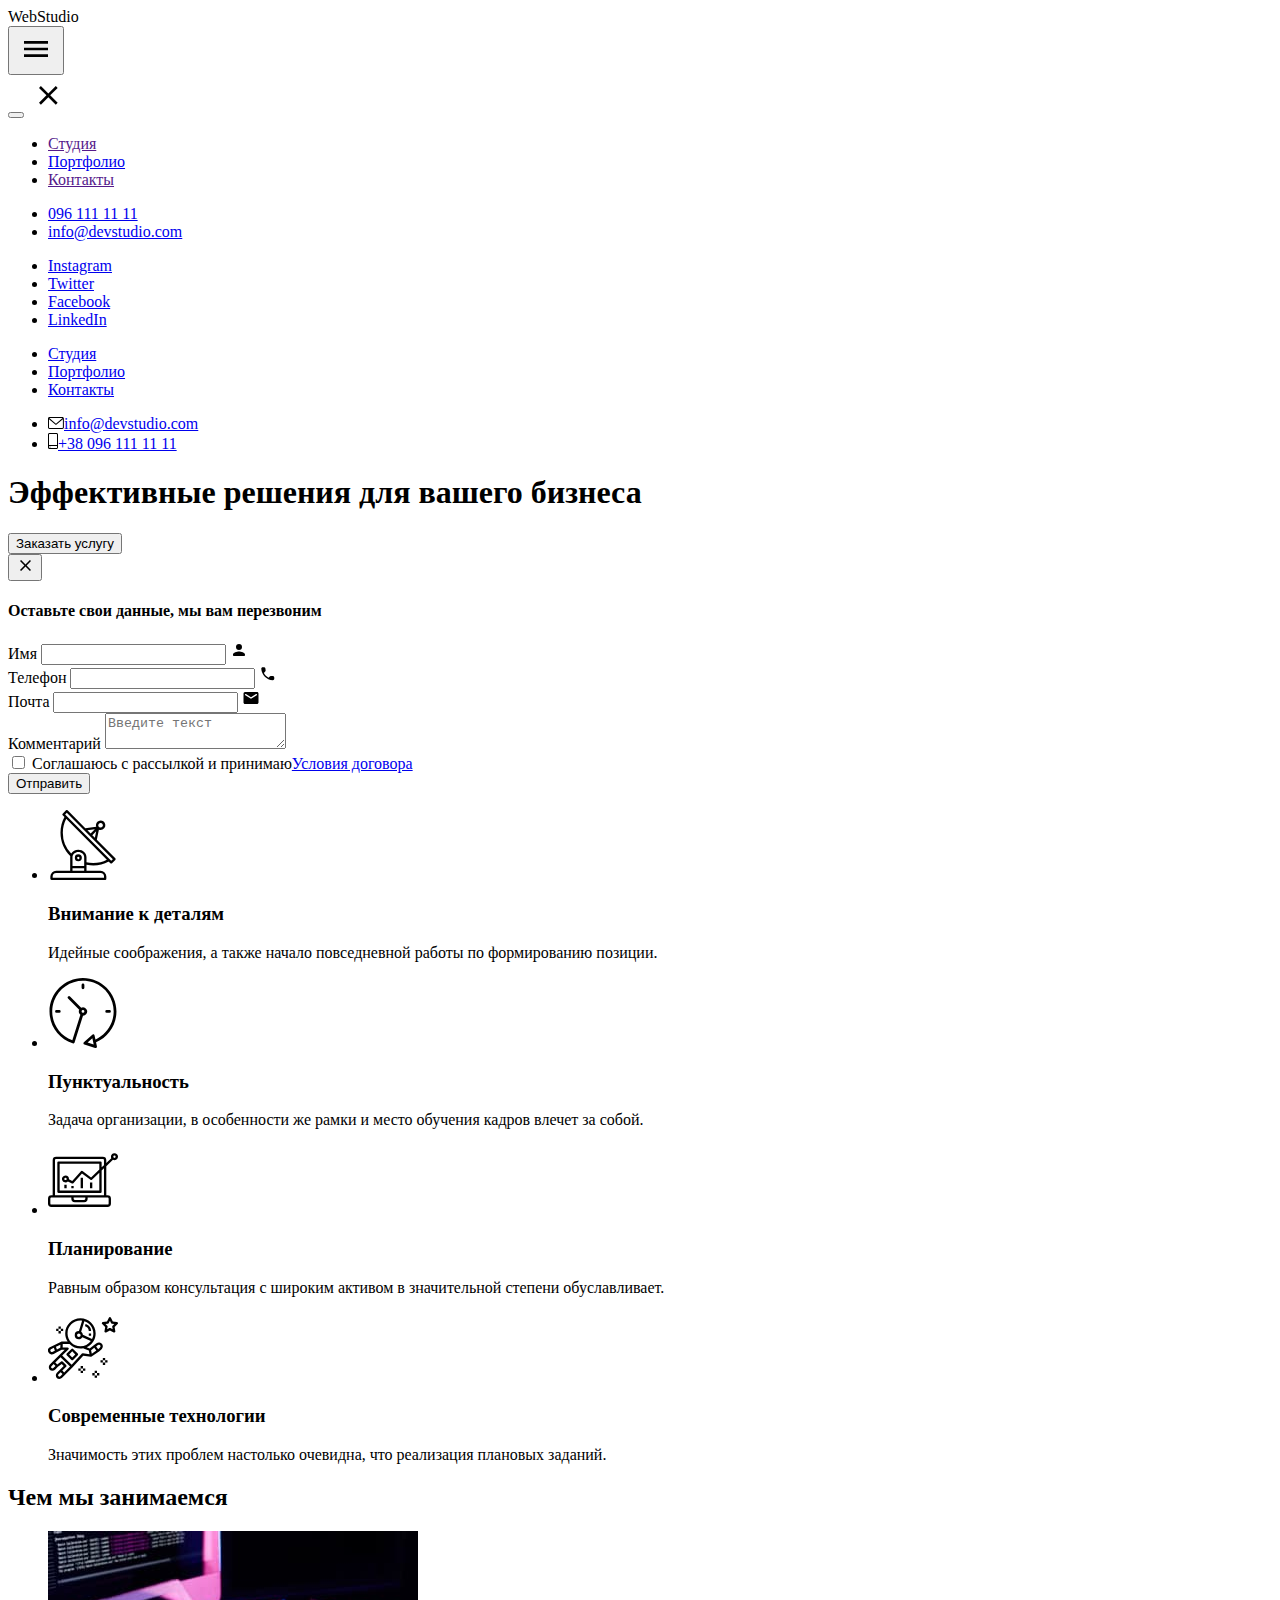
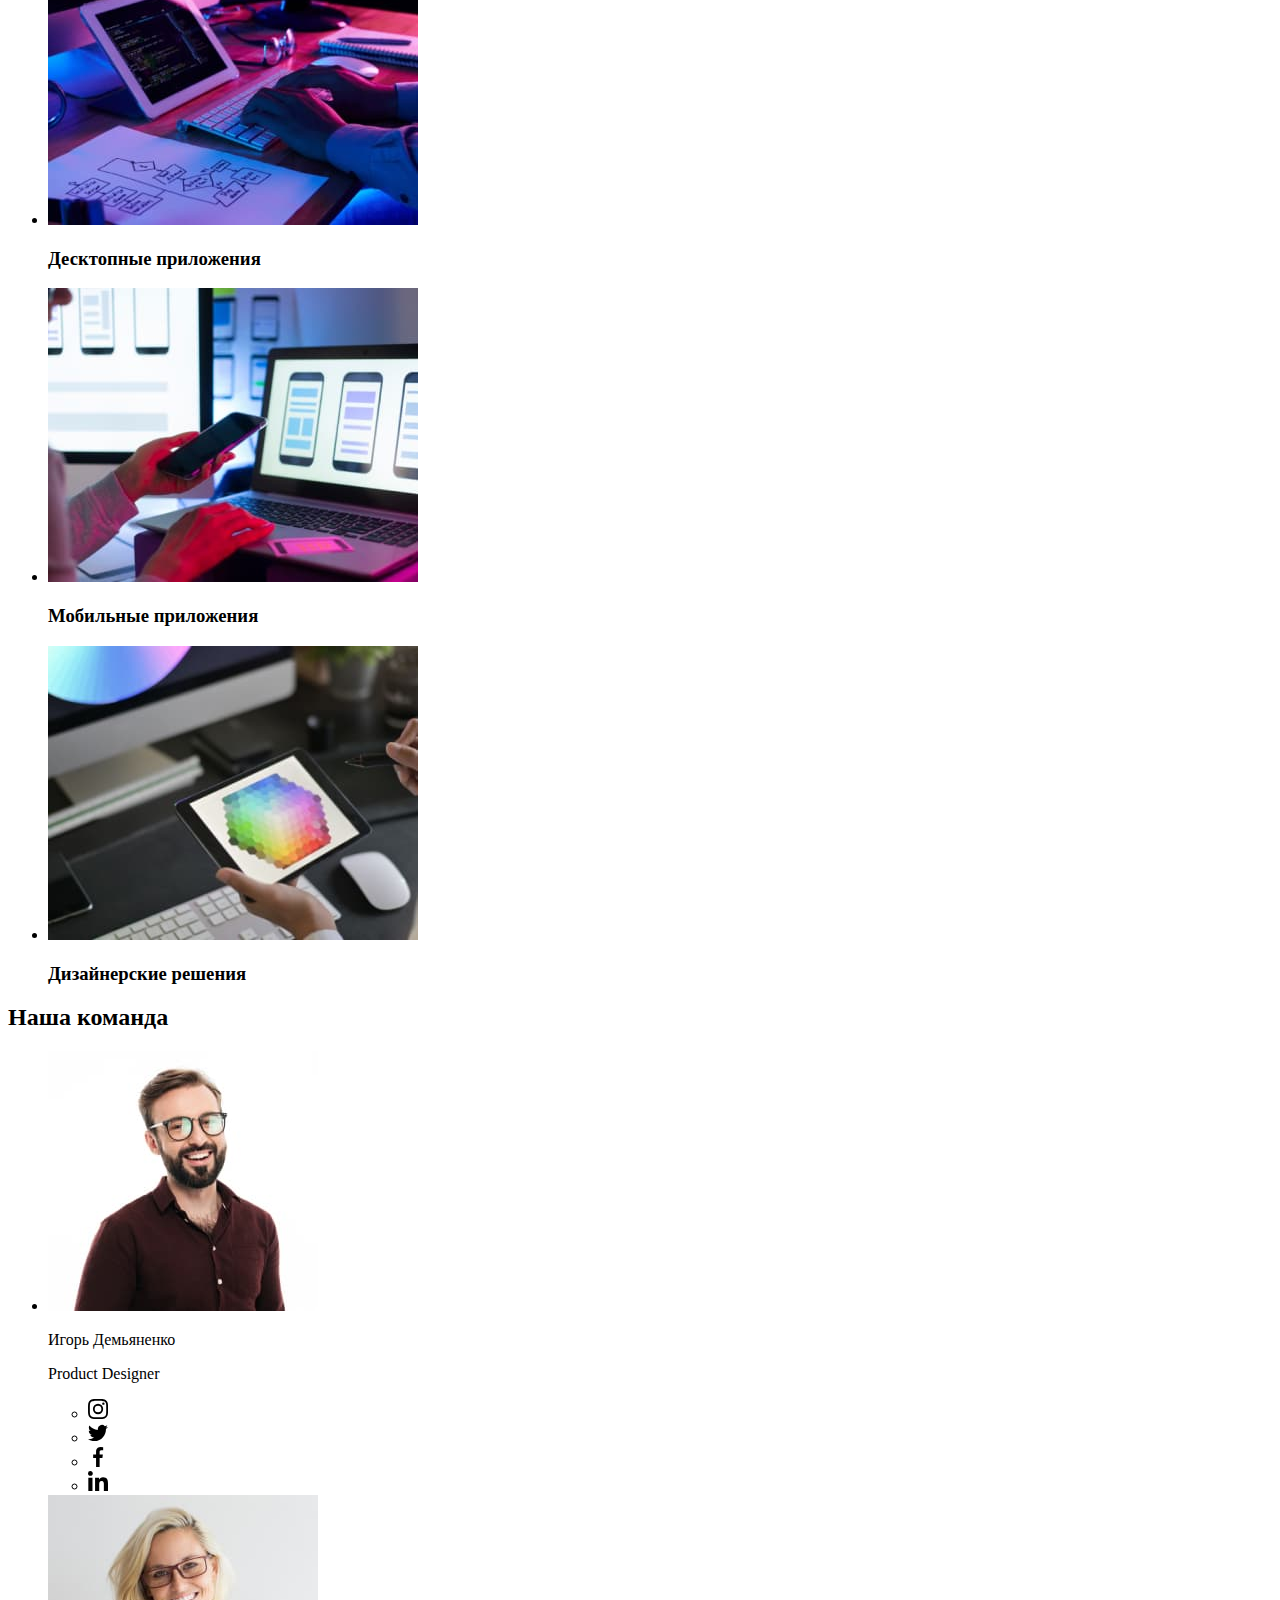
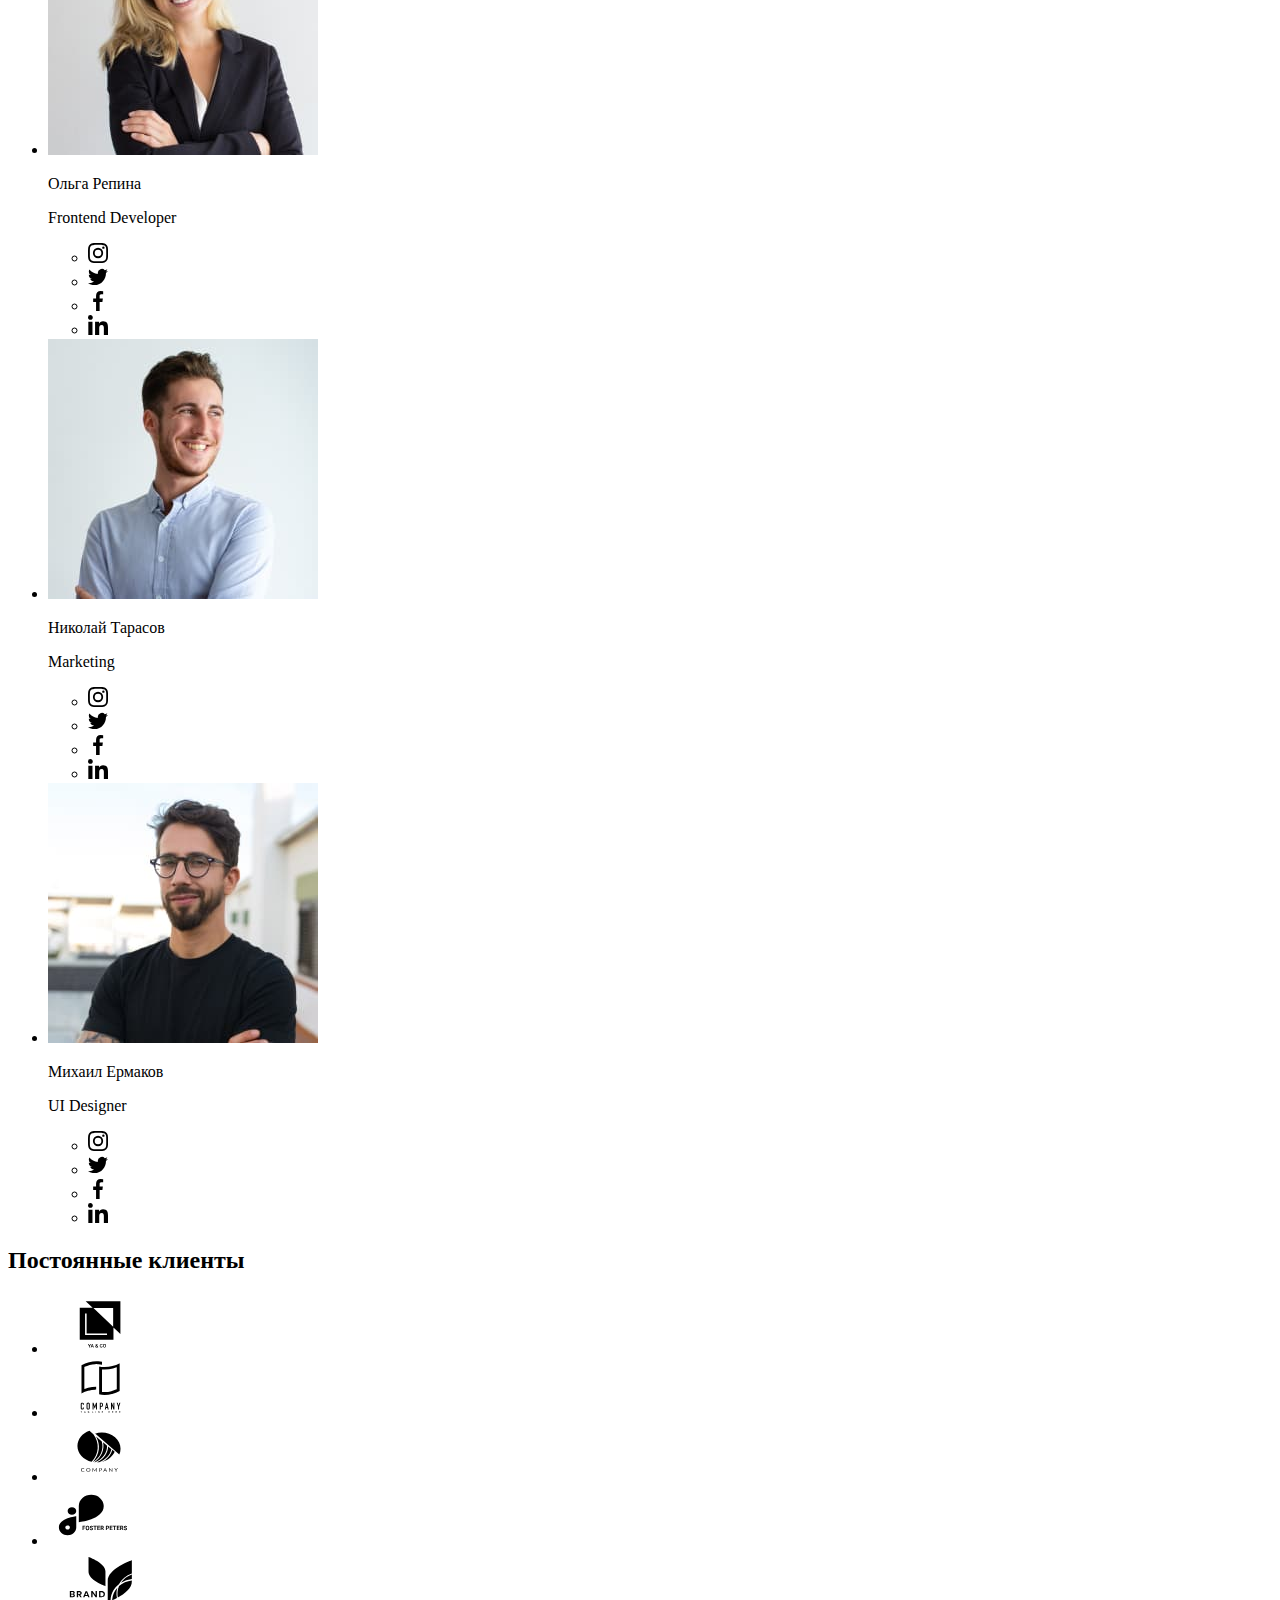
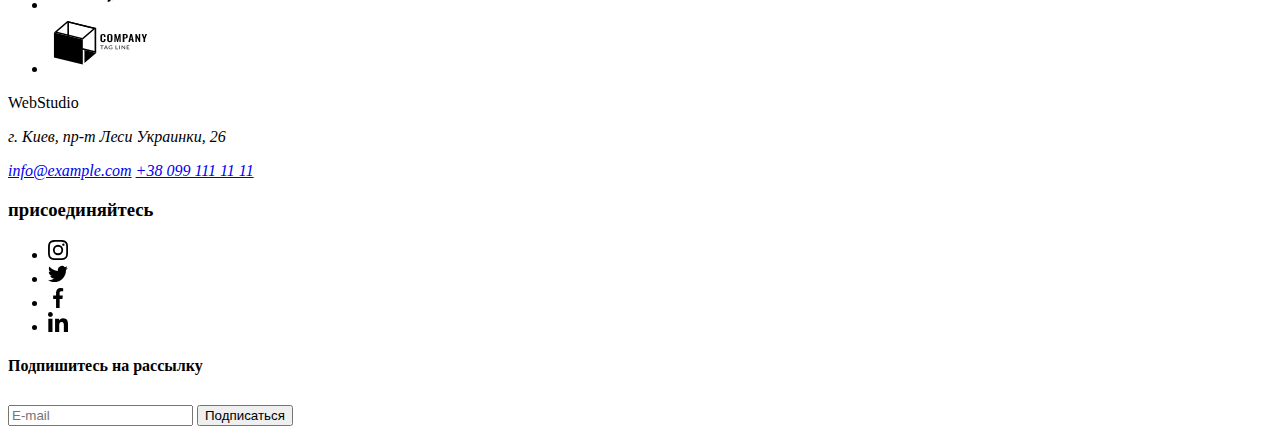
==== commit b797fe8b: "N8 finish" ====
--- a/index.html
+++ b/index.html
@@ -18,23 +18,23 @@
         <nav>
 
       <!-- M O B I L E - M E N U -->
-<button type="button" class="menu-open" data-menu-close>
+<button type="button" class="menu-open" data-menu-open>
             <svg width="40" height="40">
               <use class="icon-menu" href="./image/icons.svg/symbol-menu.svg#icon-menupx"></use>
             </svg>
           </button>
 
-           <div class="container-menu" data-menu>
+           <div class="container-menu is-hidden" data-menu>
              <div class="container">
-               <button type="button" class="menu-close" data-menu-open data-menu-close></button>
+               <button type="button" class="menu-close" data-menu-close></button>
             <svg width="40" height="40">
                    <use class="icon-menu" href="./image/icons.svg/symbol-menu.svg#icon-closepx"></use>
             </svg>
                </button>
           <ul class="menu-nav">
-            <li class="menu-nav__cell"><a href="./index.html" class="menu-nav__link">Студия</a></li>
-            <li class="menu-nav__cell"><a href="./portfolio.html" class="menu-nav__link">Портфолио</a></li>
-            <li class="menu-nav__cell"><a href="#" class="menu-nav__link">Контакты</a></li>
+            <li class="menu-nav__cell"><a href="" class="menu-nav__link">Студия</a></li>
+            <li class="menu-nav__cell"><a href="./portfolio.html" class="menu-nav__link current">Портфолио</a></li>
+            <li class="menu-nav__cell"><a href="" class="menu-nav__link">Контакты</a></li>
           </ul>
 
           <div class="menu-bottom">
@@ -56,7 +56,7 @@
           
          <!-- N A V I G A T I O N  -->
           <ul class="site-nav">
-            <li class="site-nav__cell"><a href="#" class="site-nav__link">Студия</a></li>
+            <li class="site-nav__cell"><a href="#" class="site-nav__link current">Студия</a></li>
             <li class="site-nav__cell"><a href="./portfolio.html" class="site-nav__link">Портфолио</a></li>
             <li class="site-nav__cell"><a href="#" class="site-nav__link">Контакты</a></li>
           </ul>
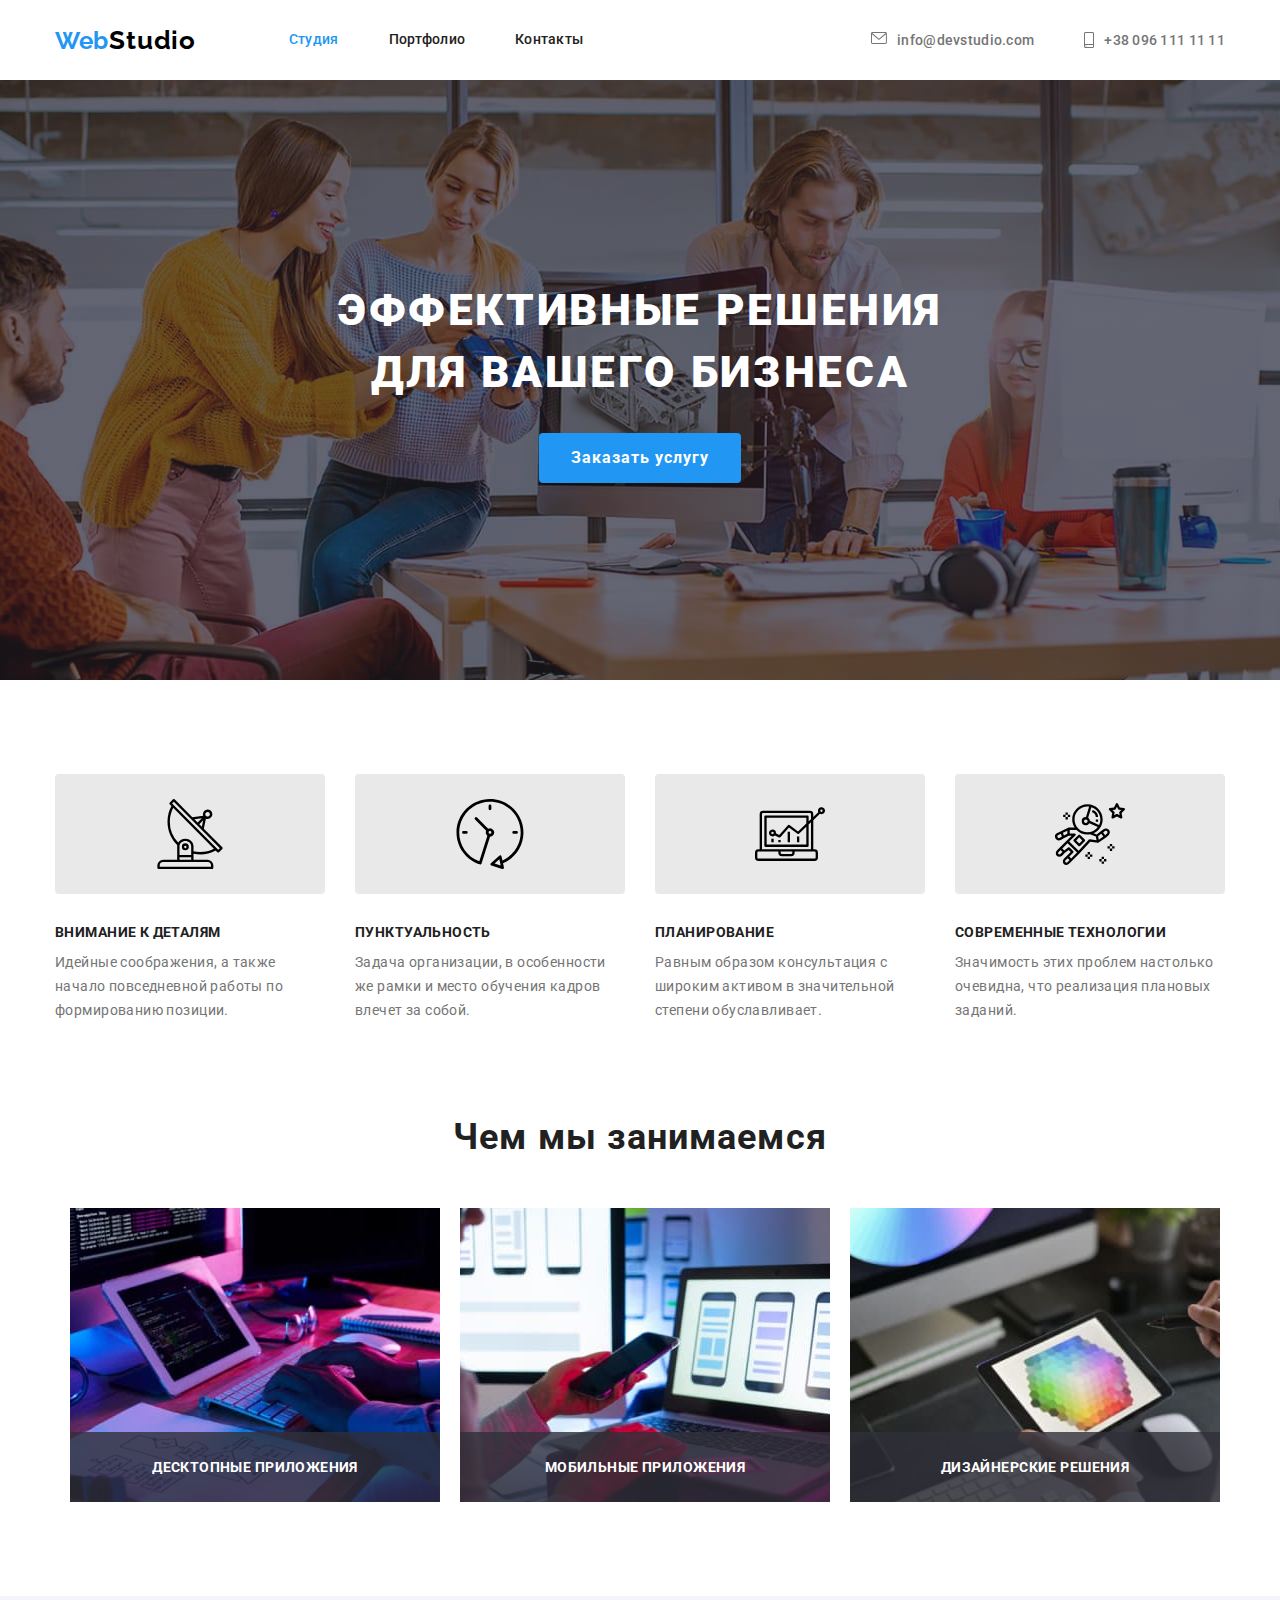
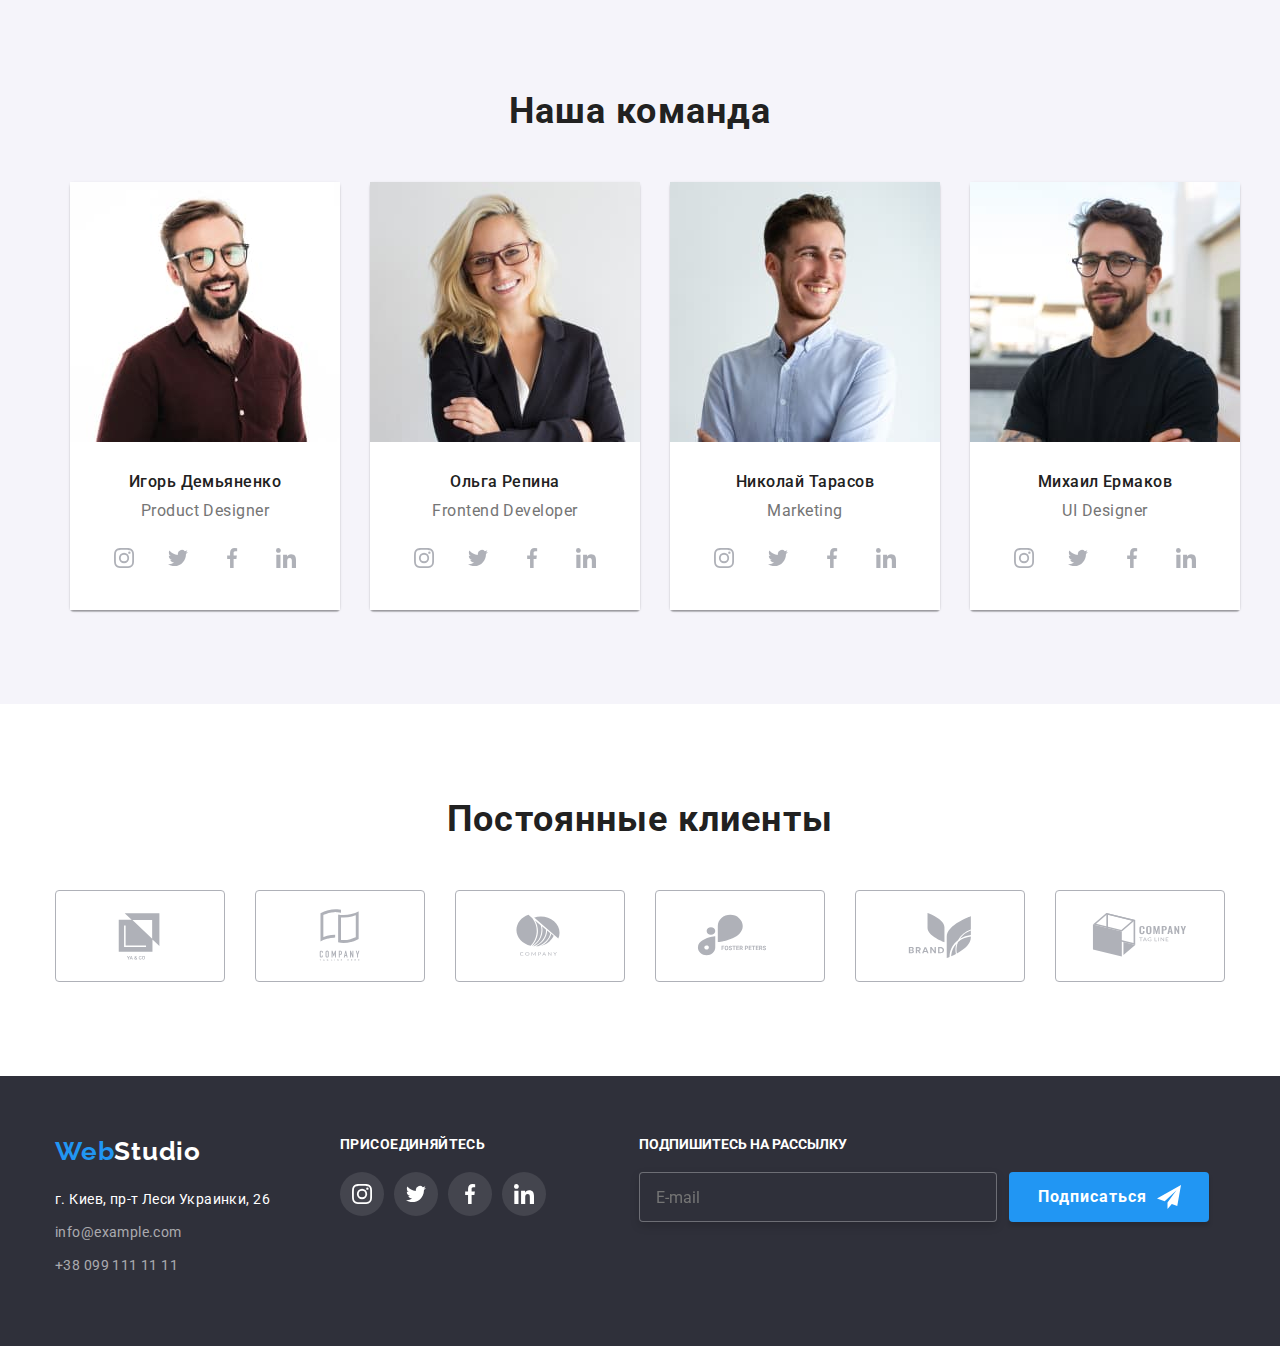
==== commit aac8a8c3: "N8 finish" ====
--- a/index.html
+++ b/index.html
@@ -32,8 +32,8 @@
             </svg>
                </button>
           <ul class="menu-nav">
-            <li class="menu-nav__cell"><a href="" class="menu-nav__link">Студия</a></li>
-            <li class="menu-nav__cell"><a href="./portfolio.html" class="menu-nav__link current">Портфолио</a></li>
+            <li class="menu-nav__cell"><a href="" class="menu-nav__link current">Студия</a></li>
+            <li class="menu-nav__cell"><a href="./portfolio.html" class="menu-nav__link">Портфолио</a></li>
             <li class="menu-nav__cell"><a href="" class="menu-nav__link">Контакты</a></li>
           </ul>
 
--- a/css/main.min.css
+++ b/css/main.min.css
@@ -0,0 +1,3 @@
+/*! modern-normalize v1.1.0 | MIT License | https://github.com/sindresorhus/modern-normalize */*,::before,::after{-webkit-box-sizing:border-box;box-sizing:border-box}html{line-height:1.15;-webkit-text-size-adjust:100%;-moz-tab-size:4;-o-tab-size:4;tab-size:4}body{margin:0;font-family:system-ui,-apple-system,"Segoe UI",Roboto,Helvetica,Arial,sans-serif,"Apple Color Emoji","Segoe UI Emoji"}hr{height:0;color:inherit}abbr[title]{-webkit-text-decoration:underline dotted;text-decoration:underline dotted}b,strong{font-weight:bolder}code,kbd,samp,pre{font-family:ui-monospace, SFMono-Regular, Consolas, "Liberation Mono", Menlo,+ monospace;font-size:1em}small{font-size:80%}sub,sup{font-size:75%;line-height:0;position:relative;vertical-align:baseline}sub{bottom:-0.25em}sup{top:-0.5em}table{text-indent:0;border-color:inherit}button,input,optgroup,select,textarea{font-family:inherit;font-size:100%;line-height:1.15;margin:0}button,select{text-transform:none}button,[type="button"],[type="reset"],[type="submit"]{-webkit-appearance:button}::-moz-focus-inner{border-style:none;padding:0}:-moz-focusring{outline:1px dotted ButtonText}:-moz-ui-invalid{box-shadow:none}legend{padding:0}progress{vertical-align:baseline}::-webkit-inner-spin-button,::-webkit-outer-spin-button{height:auto}[type="search"]{-webkit-appearance:textfield;outline-offset:-2px}::-webkit-search-decoration{-webkit-appearance:none}::-webkit-file-upload-button{-webkit-appearance:button;font:inherit}summary{display:list-item}h1,h2,h3,h4,h5,h6,p,ul{margin:0;padding:0;list-style:none}img{display:block;max-width:100%;height:auto}body{margin:0;font-family:Roboto, sans-serif}@media screen and (min-width: 480px){.container{width:100%;max-width:480px;padding-left:15px;padding-right:15px;margin-left:auto;margin-right:auto}}@media screen and (min-width: 480px) and (min-width: 768px){.container{max-width:768px;width:100%}}@media screen and (min-width: 480px) and (min-width: 1200px){.container{max-width:1200px}}.page-header{display:-webkit-box;display:-ms-flexbox;display:flex;-webkit-box-align:center;-ms-flex-align:center;align-items:center;-webkit-box-pack:justify;-ms-flex-pack:justify;justify-content:space-between}.header__logo{font-family:Raleway, sans-serif;font-weight:700;font-size:24px;line-height:1.17;letter-spacing:0.03em;color:#000}.header__logo .header__accent{font-weight:700;font-size:24px;line-height:1.17;letter-spacing:0.03em;color:#2196f3}@media screen and (min-width: 480px) and (max-width: 767px){.header__logo{padding-top:16px;padding-bottom:16px}}@media screen and (min-width: 768px){.header__logo{padding-top:25px;padding-bottom:24px;font-size:26px;line-height:1.19}}.site-nav{display:-webkit-box;display:-ms-flexbox;display:flex;margin-left:88px}@media screen and (min-width: 1200px){.site-nav{margin-left:93px}}.site-nav__cell{margin-right:50px}.site-nav__link{display:block;padding-top:32px;padding-bottom:32px;color:#212121;font-family:Roboto;font-weight:500;font-size:14px;line-height:1.14;letter-spacing:0.02em;text-decoration:none;-webkit-transition:color 250ms cubic-bezier(0.4, 0, 0.2, 1);transition:color 250ms cubic-bezier(0.4, 0, 0.2, 1)}.site-nav .current{color:#2196f3}@media screen and (max-width: 767px){.site-nav{display:none}}.auth-nav{margin-left:auto}@media screen and (max-width: 767px){.auth-nav{display:none}}@media screen and (min-width: 1200px){.auth-nav{display:-webkit-box;display:-ms-flexbox;display:flex}}.auth-nav__cells{display:block;color:#757575;display:-webkit-box;display:-ms-flexbox;display:flex;-webkit-box-align:center;-ms-flex-align:center;align-items:center;font-weight:500;font-size:12px;line-height:14px;letter-spacing:0.02em;position:relative}@media screen and (min-width: 1200px){.auth-nav__cells{font-size:14px;line-height:16px}}@media screen and (min-width: 1200px){.auth-nav .auth-nav__cells:not(:last-child){margin-right:50px}}.auth-nav .auth-nav__cells:nth-last-child(4){margin-right:50}.site-nav__link{position:relative;display:block}.site-nav__link::after{content:"";position:absolute;left:0;bottom:-1px;display:block;width:100%;height:4px;background-color:#2196f3;border-radius:2px;opacity:0}.site-nav__link:hover::after{opacity:1}@media screen and (min-width: 768px) and (max-width: 1199px){.auth-nav__envelope,.auth-nav__smartphone{margin-right:8px}}@media screen and (min-width: 1200px){.auth-nav__envelope,.auth-nav__smartphone{margin-right:10px}}.auth-nav__icon-envelope{display:block;margin-bottom:10px;display:block;display:-webkit-box;display:-ms-flexbox;display:flex;margin-left:21px;fill:currentColor;color:#757575;text-decoration:none;-webkit-transition:color 250ms cubic-bezier(0.4, 0, 0.2, 1);transition:color 250ms cubic-bezier(0.4, 0, 0.2, 1)}@media screen and (max-width: 1199px){.auth-nav__icon-envelope{margin-left:21px}}@media screen and (min-width: 1200px){.auth-nav__icon-envelope{margin:0px;padding-top:32px;padding-bottom:32px}}.auth-nav__icon-smartphone{display:block;display:-webkit-box;display:-ms-flexbox;display:flex;margin-bottom:10px;margin-left:21px;fill:currentColor;color:#757575;text-decoration:none;-webkit-transition:color 250ms cubic-bezier(0.4, 0, 0.2, 1);transition:color 250ms cubic-bezier(0.4, 0, 0.2, 1)}@media screen and (max-width: 1199px){.auth-nav__icon-smartphone{margin-bottom:10px;margin-left:21px}}@media screen and (min-width: 1200px){.auth-nav__icon-smartphone{padding-top:32px;margin:0;padding-bottom:32px}}.auth-nav a:hover,.auth-nav a:focus{color:#2196f3}.site-nav :hover,.site-nav :focus{color:#2196f3}.auth-nav :hover,.auth-nav :focus{color:#2196f3}.menu-open{border:unset;background-color:unset;font-size:20px}@media screen and (min-width: 768px){.menu-open{display:none}}.container-menu{position:fixed;background-color:#fff;width:100vw;height:100vh;top:0;left:0;padding-top:48px;padding-bottom:48px;z-index:999}.container-menu .container{position:relative;height:100%;display:-webkit-box;display:-ms-flexbox;display:flex;-webkit-box-orient:vertical;-webkit-box-direction:normal;-ms-flex-direction:column;flex-direction:column;-webkit-box-pack:justify;-ms-flex-pack:justify;justify-content:space-between}.container-menu.is-hidden{opacity:0}@media screen and (min-width: 768px){.container-menu{display:none}}.container-menu.is-hidden{opacity:0;pointer-events:none}@media screen and (min-width: 768px){.container-menu.is-hidden{display:none}}.menu-close{position:absolute;right:15px;top:-40px;border:none;background-color:unset;font-size:20px}@media screen and (min-width: 768px){.menu-close{display:none}}.menu-nav__cell:not(:last-child){margin-bottom:32px}.menu-nav__cell:not(:last-child):hover{color:#2196f3}.menu-nav__cell .menu-nav__link{font-family:Roboto;font-style:normal;font-weight:500;font-size:40px;line-height:1.17;text-align:center;letter-spacing:0.02em;text-decoration:none;color:#212121}.menu-nav__cell .menu-nav__link .current{color:#2196f3}.menu-nav__cell .menu-nav__link:hover,.menu-nav__cell .menu-nav__link:focus{color:#2196f3}@media screen and (min-width: 768px){.menu-nav__cell{display:none}}.nav-menu{margin-bottom:64px}.nav-menu .nav-menu__call:not(:last-child){margin-bottom:32px}@media screen and (min-width: 768px){.nav-menu .nav-menu__call{display:none}}.nav-menu__number{font-family:Roboto;font-style:normal;font-weight:500;font-size:34px;line-height:1.18;letter-spacing:0.02em;text-decoration:none;color:#2196f3}@media screen and (min-width: 768px){.nav-menu__number{display:none}}.nav-menu__post{font-family:Roboto;font-style:normal;font-weight:500;font-size:24px;line-height:1.17;letter-spacing:0.02em;text-decoration:none;color:#757575}@media screen and (min-width: 768px){.nav-menu__post{display:none}}.mesh-menu{display:-webkit-box;display:-ms-flexbox;display:flex}.mesh-menu .mesh-menu__toils{font-family:Roboto;font-style:normal;font-weight:500;font-size:18px;line-height:22px;letter-spacing:0.02em;text-decoration:none;color:#2196f3}@media screen and (min-width: 768px){.mesh-menu{display:none}}.mesh-menu__net:not(:first-child){margin-left:10px}@media screen and (min-width: 768px){.mesh-menu__net:not(:first-child){display:none}}.mesh-menu__toils{padding-right:10px;border-right:1px solid rgba(33,33,33,0.2);-webkit-transform:rotate(90deg);transform:rotate(90deg)}@media screen and (min-width: 768px){.mesh-menu__toils{display:none}}.menu-open__icon-on :hover{fill:#2196f3}.hero{max-width:480px;height:400px;padding:118px 0px 118px 0px;margin-left:auto;margin-right:auto;background-image:-webkit-gradient(linear, left top, left bottom, from(rgba(47,48,58,0.4)), to(rgba(47,48,58,0.4))),url(../image/mobila/header-img-x1.jpg);background-image:linear-gradient(rgba(47,48,58,0.4), rgba(47,48,58,0.4)),url(../image/mobila/header-img-x1.jpg);background-repeat:no-repeat;background-position:center;background-size:cover;-webkit-box-align:center;-ms-flex-align:center;align-items:center;text-align:center}@media (min-device-pixel-ratio: 2), (-webkit-min-device-pixel-ratio: 2), (min-resolution: 192dpi), (min-resolution: 2dppx){.hero{background-image:-webkit-gradient(linear, left top, left bottom, from(rgba(47,48,58,0.4)), to(rgba(47,48,58,0.4))),url(../image/mobila/header-img-x2.jpg);background-image:linear-gradient(rgba(47,48,58,0.4), rgba(47,48,58,0.4)),url(../image/mobila/header-img-x2.jpg)}}@media screen and (min-width: 768px){.hero{max-width:768px;height:400px;padding:118px 0px 118px 0px;background-image:-webkit-gradient(linear, left top, left bottom, from(rgba(47,48,58,0.4)), to(rgba(47,48,58,0.4))),url(../image/tablet/header-img-t1.jpg);background-image:linear-gradient(rgba(47,48,58,0.4), rgba(47,48,58,0.4)),url(../image/tablet/header-img-t1.jpg)}}@media screen and (min-width: 768px) and (min-device-pixel-ratio: 2), screen and (min-width: 768px) and (-webkit-min-device-pixel-ratio: 2), screen and (min-width: 768px) and (min-resolution: 192dpi), screen and (min-width: 768px) and (min-resolution: 2dppx){.hero{background-image:-webkit-gradient(linear, left top, left bottom, from(rgba(47,48,58,0.4)), to(rgba(47,48,58,0.4))),url(../image/tablet/header-img-t2.jpg);background-image:linear-gradient(rgba(47,48,58,0.4), rgba(47,48,58,0.4)),url(../image/tablet/header-img-t2.jpg)}}@media screen and (min-width: 1200px){.hero{max-width:1600px;height:600px;padding:200px 0px 200px 0px;background-image:-webkit-gradient(linear, left top, left bottom, from(rgba(47,48,58,0.4)), to(rgba(47,48,58,0.4))),url(../image/desctop/img-d7.jpg);background-image:linear-gradient(rgba(47,48,58,0.4), rgba(47,48,58,0.4)),url(../image/desctop/img-d7.jpg)}}@media screen and (min-width: 768px) and (min-device-pixel-ratio: 2), screen and (min-width: 768px) and (-webkit-min-device-pixel-ratio: 2), screen and (min-width: 768px) and (min-resolution: 192dpi), screen and (min-width: 768px) and (min-resolution: 2dppx){.hero{background-image:-webkit-gradient(linear, left top, left bottom, from(rgba(47,48,58,0.4)), to(rgba(47,48,58,0.4))),url(../image/desctop/img-d8.jpg);background-image:linear-gradient(rgba(47,48,58,0.4), rgba(47,48,58,0.4)),url(../image/desctop/img-d8.jpg)}}.hero__title{margin-bottom:30px;font-family:Roboto;font-style:normal;font-weight:900;font-size:26px;line-height:1.6;text-align:center;letter-spacing:0.06em;text-transform:uppercase;color:#fff;outline:none}@media screen and (min-width: 768px) and (max-width: 1199px){.hero__title{width:360px;margin-left:auto;margin-right:auto}}@media screen and (min-width: 1200px){.hero__title{width:696px;margin-left:auto;margin-right:auto;font-size:44px;line-height:1.4}}.hero__button{padding:10px 32px;background-color:#2196f3;font-family:Roboto;font-style:normal;font-weight:700;font-size:16px;line-height:30px;-webkit-box-align:center;-ms-flex-align:center;align-items:center;text-align:center;letter-spacing:0.06em;color:#fff;-webkit-box-shadow:0px 4px 4px rgba(0,0,0,0.15);box-shadow:0px 4px 4px rgba(0,0,0,0.15);border-radius:4px;-webkit-transition:background-color 250ms cubic-bezier(0.4, 0, 0.2, 1);transition:background-color 250ms cubic-bezier(0.4, 0, 0.2, 1);border:none}.backdrop{position:fixed;top:0;left:0;height:100%;width:100%;background-color:rgba(0,0,0,0.2);opacity:1;-webkit-transition:opacity 250ms;transition:opacity 250ms;z-index:1}.backdrop.is-hidden{opacity:0;pointer-events:none}.modal{position:absolute;top:50%;left:50%;height:581px;width:528px;-webkit-transform:translate(-50%, -50%);transform:translate(-50%, -50%);background:#fff;border-radius:4px}.modal__close{top:0;right:0;position:absolute;display:block;display:-webkit-box;display:-ms-flexbox;display:flex;height:30px;width:30px;border-radius:50%;-webkit-box-align:center;-ms-flex-align:center;align-items:center;-webkit-box-pack:center;-ms-flex-pack:center;justify-content:center;background:#fff;border:1px solid rgba(0,0,0,0.1);-webkit-box-sizing:border-box;box-sizing:border-box;margin-top:8px;margin-right:8px;-webkit-transition:color 250ms cubic-bezier(0.4, 0, 0.2, 1);transition:color 250ms cubic-bezier(0.4, 0, 0.2, 1)}.modal__icon-close:hover,.modal__icon-close:focus{fill:#2196f3;cursor:pointer}.questionary{width:448px;margin:40px 40px 12px 40px;-webkit-box-shadow:none;box-shadow:none}.questionary__topic{font-family:Roboto;font-weight:700;font-size:20px;line-height:23px;text-align:center;color:#212121}.form-field{position:relative;margin-bottom:10px;display:-webkit-box;display:-ms-flexbox;display:flex;-webkit-box-orient:vertical;-webkit-box-direction:normal;-ms-flex-direction:column;flex-direction:column}.form-field label{margin-bottom:4px;text-align:left;font-weight:400;font-size:12px;line-height:14px;color:#757575;cursor:pointer}.form-field input{margin:0;padding:0px 0px 0px 42px;height:40px;border:1px solid rgba(33,33,33,0.2);-webkit-box-sizing:border-box;box-sizing:border-box;border-radius:4px;cursor:pointer;-webkit-transition:color 250ms cubic-bezier(0.4, 0, 0.2, 1);transition:color 250ms cubic-bezier(0.4, 0, 0.2, 1)}.form-field input::-webkit-input-placeholder{color:#000}.form-field input:-ms-input-placeholder{color:#000}.form-field input::-ms-input-placeholder{color:#000}.form-field input::placeholder{color:#000}.form-field__input:hover,.form-field__input:focus{border:1px solid #2196f3;cursor:pointer}.form-field__input:focus+.form-field__icon,.form-field__input:hover+.form-field__icon{fill:#2196f3}.form-field__icon{position:absolute;top:50%;left:12px}textarea{padding:0;width:448px;height:120px;resize:none;border:1px solid rgba(33,33,33,0.2);-webkit-box-sizing:border-box;box-sizing:border-box;border-radius:4px;padding-top:12px;padding-left:16px;margin-bottom:10px;font-weight:400;font-size:12px;line-height:14px;letter-spacing:0.01em;color:rgba(117,117,117,0.5);color:#000;-webkit-transition:color 250ms cubic-bezier(0.4, 0, 0.2, 1);transition:color 250ms cubic-bezier(0.4, 0, 0.2, 1)}textarea:hover,textarea:focus{border:1px solid #2196f3;cursor:pointer}.checkbox{-webkit-appearance:none;-moz-appearance:none;appearance:none;position:absolute}.form-checkbox{display:-webkit-box;display:-ms-flexbox;display:flex;-webkit-box-align:center;-ms-flex-align:center;align-items:center;-webkit-box-pack:center;-ms-flex-pack:center;justify-content:center;margin-bottom:30px}.form-checkbox__policy{position:absolute;width:1px;height:1px;margin:-1px;border:0;padding:0;clip:rect(0 0 0 0);overflow:hidden}.form-checkbox__policy:checked+.form-checkbox__icon{border-color:transparent;border-color:#2196f3;background-color:#2196f3;background-image:url("../image/symboldefs.svg#icon-iconcheck");background-size:contain;background-origin:border-box;background-repeat:no-repeat}.form-checkbox__policy{font-weight:400;font-size:14px;line-height:24px;-webkit-text-decoration-line:underline;text-decoration-line:underline;color:#2196f3}.form-checkbox__icon{display:inline-block;margin:0;padding:0;width:12px;height:11px;border:2px solid #212121;border-radius:4px;cursor:pointer;-webkit-transition:-webkit-transform 200ms linear;transition:-webkit-transform 200ms linear;transition:transform 200ms linear;transition:transform 200ms linear, -webkit-transform 200ms linear}.form-checkbox__text{font-weight:400;font-size:14px;line-height:24px;margin-left:5px;color:#757575}.form-checkbox__agree{font-weight:400;font-size:14px;line-height:24px;margin-left:5px;letter-spacing:0.03em;-webkit-text-decoration-line:underline;text-decoration-line:underline;color:#2196f3}.form-checkbox__button{padding:10px 55px;margin:0px 124px 49px 124px;font-weight:bold;font-size:16px;line-height:30px;display:-webkit-box;display:-ms-flexbox;display:flex;-webkit-box-align:center;-ms-flex-align:center;align-items:center;text-align:center;letter-spacing:0.06em;color:#fff;background:#188ce8;-webkit-box-shadow:0px 4px 4px rgba(0,0,0,0.15);box-shadow:0px 4px 4px rgba(0,0,0,0.15);border-radius:4px;border:none;-webkit-transition:color 250ms cubic-bezier(0.4, 0, 0.2, 1);transition:color 250ms cubic-bezier(0.4, 0, 0.2, 1)}@media screen and (min-width: 480px) and (max-width: 1199px){.backdrop{position:fixed;top:0;left:0;height:100%;width:100%;background-color:rgba(0,0,0,0.2);opacity:1;-webkit-transition:opacity 250ms;transition:opacity 250ms;z-index:1;overflow-y:scroll}.backdrop.is-hidden{opacity:0;pointer-events:none}.modal{position:absolute;top:50%;left:50%;height:609px;width:450px;-webkit-transform:translate(-50%, -50%);transform:translate(-50%, -50%);background:#fff;-webkit-box-shadow:0px 1px 3px rgba(0,0,0,0.12),0px 1px 1px rgba(0,0,0,0.14),0px 2px 1px rgba(0,0,0,0.2);box-shadow:0px 1px 3px rgba(0,0,0,0.12),0px 1px 1px rgba(0,0,0,0.14),0px 2px 1px rgba(0,0,0,0.2);border-radius:4px}.modal__close{top:0;right:0;position:absolute;display:block;display:-webkit-box;display:-ms-flexbox;display:flex;height:30px;width:30px;border-radius:50%;-webkit-box-align:center;-ms-flex-align:center;align-items:center;-webkit-box-pack:center;-ms-flex-pack:center;justify-content:center;background:#fff;border:1px solid rgba(0,0,0,0.1);-webkit-box-sizing:border-box;box-sizing:border-box;margin-top:8px;margin-right:8px;-webkit-transition:color 250ms cubic-bezier(0.4, 0, 0.2, 1);transition:color 250ms cubic-bezier(0.4, 0, 0.2, 1)}.modal__icon-close:hover,.modal__icon-close:focus{fill:#2196f3;cursor:pointer}.questionary{width:370px;margin:40px 40px 12px 40px;-webkit-box-shadow:none;box-shadow:none}.questionary__topic{font-family:Roboto;font-weight:700;font-size:20px;line-height:30px;text-align:center;color:#212121}.form-field{position:relative;margin-bottom:10px;display:-webkit-box;display:-ms-flexbox;display:flex;-webkit-box-orient:vertical;-webkit-box-direction:normal;-ms-flex-direction:column;flex-direction:column}.form-field label{margin-bottom:4px;text-align:left;font-weight:400;font-size:12px;line-height:14px;color:#757575;cursor:pointer}.form-field input{margin:0;padding:0px 0px 0px 42px;height:40px;border:1px solid rgba(33,33,33,0.2);-webkit-box-sizing:border-box;box-sizing:border-box;border-radius:4px;cursor:pointer;-webkit-transition:color 250ms cubic-bezier(0.4, 0, 0.2, 1);transition:color 250ms cubic-bezier(0.4, 0, 0.2, 1)}.form-field input::-webkit-input-placeholder{color:#000}.form-field input:-ms-input-placeholder{color:#000}.form-field input::-ms-input-placeholder{color:#000}.form-field input::placeholder{color:#000}.form-field__input:hover,.form-field__input:focus{border:1px solid #2196f3;cursor:pointer}.form-field__input:focus+.form-field__icon,.form-field__input:hover+.form-field__icon{fill:#2196f3}.form-field__icon{position:absolute;top:50%;left:12px}textarea{padding:0;width:370px;height:120px;resize:none;border:1px solid rgba(33,33,33,0.2);-webkit-box-sizing:border-box;box-sizing:border-box;border-radius:4px;padding-top:12px;padding-left:16px;margin-bottom:10px;font-weight:400;font-size:12px;line-height:14px;letter-spacing:0.01em;color:rgba(117,117,117,0.5);color:#000;-webkit-transition:color 250ms cubic-bezier(0.4, 0, 0.2, 1);transition:color 250ms cubic-bezier(0.4, 0, 0.2, 1)}textarea:hover,textarea:focus{border:1px solid #2196f3;cursor:pointer}.checkbox{-webkit-appearance:none;-moz-appearance:none;appearance:none;position:absolute}.form-checkbox{display:-webkit-box;display:-ms-flexbox;display:flex;-webkit-box-align:center;-ms-flex-align:center;align-items:center;-webkit-box-pack:center;-ms-flex-pack:center;justify-content:center;margin-bottom:30px}.form-checkbox__policy{position:absolute;width:1px;height:1px;margin:-1px;border:0;padding:0;clip:rect(0 0 0 0);overflow:hidden}.form-checkbox__policy:checked+.form-checkbox__icon{border-color:transparent;border-color:#2196f3;background-color:#2196f3;background-image:url("../image/symboldefs.svg#icon-iconcheck");background-size:contain;background-origin:border-box;background-repeat:no-repeat}.form-checkbox__policy{font-weight:400;font-size:14px;line-height:24px;-webkit-text-decoration-line:underline;text-decoration-line:underline;color:#2196f3}.form-checkbox__icon{display:inline-block;margin:0;padding:0;width:12px;height:11px;border:2px solid #212121;border-radius:4px;cursor:pointer;-webkit-transition:-webkit-transform 200ms linear;transition:-webkit-transform 200ms linear;transition:transform 200ms linear;transition:transform 200ms linear, -webkit-transform 200ms linear}.form-checkbox__text{font-weight:346px;font-size:12px;line-height:14px;margin-left:5px;color:#757575}.form-checkbox__agree{font-weight:346px;font-size:12px;line-height:14px;margin-left:5px;letter-spacing:0.03em;-webkit-text-decoration-line:underline;text-decoration-line:underline;color:#2196f3}.form-checkbox__button{padding:10px 55px;margin:0px 85px 40px 85px;font-weight:bold;font-size:16px;line-height:30px;display:-webkit-box;display:-ms-flexbox;display:flex;text-align:center;-webkit-box-pack:center;-ms-flex-pack:center;justify-content:center;letter-spacing:0.06em;color:#fff;background:#188ce8;-webkit-box-shadow:0px 4px 4px rgba(0,0,0,0.15);box-shadow:0px 4px 4px rgba(0,0,0,0.15);border-radius:4px;border:none;-webkit-transition:color 250ms cubic-bezier(0.4, 0, 0.2, 1);transition:color 250ms cubic-bezier(0.4, 0, 0.2, 1)}}.section{width:100%;padding-top:60px;padding-bottom:60px;color:#e5e5e5}@media screen and (min-width: 1200px){.section{padding-top:94px;padding-bottom:94px}}.section__advantage{margin-bottom:-30px}@media screen and (min-width: 768px){.section__advantage{display:-webkit-box;display:-ms-flexbox;display:flex;-ms-flex-wrap:wrap;flex-wrap:wrap;margin-left:-30px}}.section__item{margin-bottom:30px}@media screen and (min-width: 768px){.section__item{margin-left:30px}}@media screen and (min-width: 1200px){.section__item .section__advantage>.section__item{-ms-flex-preferred-size:calc(100% / 4 - 30px);flex-basis:calc(100% / 4 - 30px);margin-right:30px}.section__item .section__item:nth-child(4n){margin-right:0}}.section__heading{margin-bottom:10px;font-weight:700;font-size:14px;line-height:16px;letter-spacing:0.03em;text-align:center;text-transform:uppercase;text-decoration:none;color:#212121}@media screen and (min-width: 768px){.section__heading{text-align:left}}.section__text{font-weight:400;font-size:14px;line-height:24px;letter-spacing:0.03em;text-decoration:none;color:#757575}@media screen and (min-width: 768px) and (max-width: 1199px){.section__text{width:354px}}@media screen and (min-width: 1200px){.section__text{width:270px;margin-bottom:0}}.details{width:100%;height:120px;margin-bottom:30px;background:#e9e9e9;border-radius:4px;display:block;display:-webkit-box;display:-ms-flexbox;display:flex;-webkit-box-align:center;-ms-flex-align:center;align-items:center;-webkit-box-pack:center;-ms-flex-pack:center;justify-content:center}@media screen and (min-width: 768px) and (max-width: 1199px){.details{width:354px}}@media screen and (min-width: 1200px){.details{width:270px}}.details__icon{border:none}@media screen and (max-width: 1199px){.practice{display:none}}.practice{padding-bottom:94px}.practice__subject{margin-bottom:50px;font-family:Roboto;font-style:normal;font-weight:700;font-size:36px;line-height:42px;text-align:center;letter-spacing:0.03em;color:#212121}.practice__picture{display:-webkit-box;display:-ms-flexbox;display:flex;-webkit-box-pack:center;-ms-flex-pack:center;justify-content:center}.practice__picture:nth-child(3n){margin-right:0}.practice__effigy{width:calc(100% / 3 - 30px);margin-right:30px}.practice__effigy:nth-child(3n){margin-right:0}.figure{width:370px}.figure{position:relative;-webkit-box-pack:center;-ms-flex-pack:center;justify-content:center}.figure__signature{position:absolute;bottom:0;margin-bottom:0;font-family:Roboto;font-style:normal;font-weight:700;font-size:14px;line-height:16px;text-align:center;letter-spacing:0.03em;text-transform:uppercase;width:370px;color:#fff;background-color:rgba(47,48,58,0.8);padding-top:27px;padding-bottom:27px}.features{padding-top:60px;padding-bottom:60px;background-color:#f5f4fa}@media screen and (min-width: 1200px){.features{padding-top:94px;padding-bottom:94px}}.features__subject{margin-bottom:30px;color:#212121;font-weight:700;font-size:28px;line-height:33px;text-align:center;letter-spacing:0.03em}@media screen and (min-width: 1200px){.features__subject{margin-bottom:50px;font-size:36px;line-height:42px}}.features__foto{-webkit-box-pack:center;-ms-flex-pack:center;justify-content:center}@media screen and (min-width: 768px){.features__foto{display:block;display:-webkit-box;display:-ms-flexbox;display:flex;-ms-flex-wrap:wrap;flex-wrap:wrap;margin-right:-30px;margin-bottom:-30px}}.features__face{width:100%;margin-bottom:30px;-webkit-box-shadow:0px 1px 3px rgba(0,0,0,0.12),0px 1px 1px rgba(0,0,0,0.14),0px 2px 1px rgba(0,0,0,0.2);box-shadow:0px 1px 3px rgba(0,0,0,0.12),0px 1px 1px rgba(0,0,0,0.14),0px 2px 1px rgba(0,0,0,0.2);border-radius:4px}@media screen and (min-width: 768px){.features__face{margin-right:30px;margin-bottom:30px;width:354px}}@media screen and (min-width: 1200px){.features__face{width:270px}}@media screen and (min-width: 1200px){.features .features__face:nth-child(4n){margin-right:0}}.features .position{width:100%;text-align:center;padding-top:30px;padding-bottom:24px;background-color:#fff}@media screen and (min-width: 1200px){.features .position{padding-bottom:30px}}.features .position__team{text-align:center;margin-bottom:10px;color:#212121;font-weight:500;font-size:16px;line-height:19px;letter-spacing:0.03em}.features .position__desc{margin-bottom:16px;text-align:center;color:#757575;font-weight:400;font-size:16px;line-height:19px;letter-spacing:0.03em}.features .icon{display:-webkit-box;display:-ms-flexbox;display:flex;padding:0;list-style:none;-webkit-box-pack:center;-ms-flex-pack:center;justify-content:center}.features .icon__plate:not(:last-child){margin-right:10px}.features .icon__web{display:-webkit-box;display:-ms-flexbox;display:flex;height:44px;width:44px;border-radius:50%;-webkit-box-align:center;-ms-flex-align:center;align-items:center;-webkit-box-pack:center;-ms-flex-pack:center;justify-content:center;fill:currentColor;color:#afb1b8;background-color:#fff;-webkit-transition:fill 250ms cubic-bezier(0.4, 0, 0.2, 1),background-color 250ms cubic-bezier(0.4, 0, 0.2, 1);transition:fill 250ms cubic-bezier(0.4, 0, 0.2, 1),background-color 250ms cubic-bezier(0.4, 0, 0.2, 1)}.icon__plate :hover,.icon__plate :focus{background-color:#2196f3;fill:#fff}.customer{padding-top:60px;padding-bottom:60px;width:100%}@media screen and (min-width: 1200px){.customer{padding-top:94px;padding-bottom:94px}}.customer__topic{margin-bottom:30px;font-weight:700;font-size:28px;line-height:33px;text-align:center;letter-spacing:0.03em;list-style:none;color:#212121}@media screen and (min-width: 1200px){.customer__topic{margin-bottom:50px;font-size:36px;line-height:42px}}.customer__client{margin-left:-30px;margin-bottom:-30px;display:block;text-align:center;display:-webkit-box;display:-ms-flexbox;display:flex;-ms-flex-wrap:wrap;flex-wrap:wrap;list-style:none}@media screen and (min-width: 1200px){.customer__client{-webkit-box-pack:justify;-ms-flex-pack:justify;justify-content:space-between}}.customer__group{margin-left:30px;margin-bottom:30px}.customer__icon{display:block;display:-webkit-box;display:-ms-flexbox;display:flex;width:210px;height:92px;border:1px solid #afb1b8;-webkit-box-sizing:border-box;box-sizing:border-box;border-radius:4px;-webkit-box-align:center;-ms-flex-align:center;align-items:center;-webkit-box-pack:center;-ms-flex-pack:center;justify-content:center;-webkit-transition:border-color 250ms cubic-bezier(0.4, 0, 0.2, 1),fill 250ms cubic-bezier(0.4, 0, 0.2, 1);transition:border-color 250ms cubic-bezier(0.4, 0, 0.2, 1),fill 250ms cubic-bezier(0.4, 0, 0.2, 1)}@media screen and (min-width: 768px) and (max-width: 1199px){.customer__icon{width:226px}}@media screen and (min-width: 1200px){.customer__icon{width:170px;margin-bottom:0}}.customer__icon:hover,.customer__icon:focus svg{border:1px solid #2196f3;fill:#2196f3}.customer__icon:hover svg{fill:#2196f3}.customer__id{fill:currentColor;color:#afb1b8}.footer{padding-top:60px;padding-bottom:60px;text-align:center;-webkit-box-pack:center;-ms-flex-pack:center;justify-content:center;background:#2f303a}@media screen and (min-width: 1200px){.footer{text-align:left}}@media screen and (min-width: 768px) and (max-width: 1199px){.adress-footer{display:-webkit-box;display:-ms-flexbox;display:flex;-ms-flex-wrap:wrap;flex-wrap:wrap}}@media screen and (min-width: 1200px){.adress-footer{display:-webkit-box;display:-ms-flexbox;display:flex}}.badge{margin-bottom:60px}@media screen and (min-width: 768px) and (max-width: 1199px){.badge{margin-left:76px}}@media screen and (min-width: 1200px){.badge{margin-bottom:0}}.badge__symbol{color:#fff;font-family:Raleway;font-weight:700;font-size:24px;line-height:28px;letter-spacing:0.03em}@media screen and (min-width: 1200px){.badge__symbol{font-size:26px;line-height:31px}}.badge__style{color:#2196f3;font-family:Raleway;font-weight:700;font-size:24px;line-height:28px;letter-spacing:0.03em}@media screen and (min-width: 1200px){.badge__style{font-size:26px;line-height:31px}}.address{padding-top:20px}.adress-gps{margin-top:20px;margin-bottom:8px;color:#fff;font-weight:400;font-size:14px;line-height:24px;letter-spacing:0.03em;font-style:normal}@media screen and (min-width: 1200px){.adress-gps{margin-bottom:9px}}.adress a{margin-bottom:8px;display:-webkit-box;display:-ms-flexbox;display:flex;text-align:center;-webkit-box-pack:center;-ms-flex-pack:center;justify-content:center;font-family:Roboto;font-style:normal;font-weight:normal;font-size:14px;line-height:24px;letter-spacing:0.03em;color:rgba(255,255,255,0.6);text-decoration:none}@media screen and (min-width: 1200px){.adress a{margin-bottom:9px;-webkit-box-pack:left;-ms-flex-pack:left;justify-content:left}}.network{margin-bottom:60px}@media screen and (min-width: 768px) and (max-width: 1199px){.network{margin-left:165px;padding-top:5px}}@media screen and (min-width: 1200px){.network{margin-left:70px}}.network-heading{margin-bottom:20px;text-align:center}@media screen and (min-width: 1200px){.network-heading{text-align:left}}h3{font-weight:700;font-size:14px;line-height:16px;letter-spacing:0.03em;text-transform:uppercase;color:#fff}.network__chain{display:-webkit-box;display:-ms-flexbox;display:flex;list-style:none;-webkit-box-pack:center;-ms-flex-pack:center;justify-content:center}.network__icon:not(:last-child){margin-right:10px}.network__system{display:block;display:-webkit-box;display:-ms-flexbox;display:flex;height:44px;width:44px;border-radius:50%;-webkit-box-align:center;-ms-flex-align:center;align-items:center;-webkit-box-pack:center;-ms-flex-pack:center;justify-content:center;background:rgba(255,255,255,0.1);-webkit-transition:background-color 250ms cubic-bezier(0.4, 0, 0.2, 1);transition:background-color 250ms cubic-bezier(0.4, 0, 0.2, 1)}.network__system:hover,.network__system:focus{background-color:#2196f3}.network__system:hover{fill:#2196f3}.network__icon-button{display:block;fill:currentColor;color:#fff}.email{margin-left:auto;margin-right:auto}@media screen and (min-width: 1200px){.email{margin-left:93px;margin-right:0}}.email__heading{margin-bottom:20px;font-weight:700;font-size:14px;line-height:16px;text-transform:uppercase;color:#fff}@media screen and (min-width: 1200px){.field-form{position:relative;display:-webkit-box;display:-ms-flexbox;display:flex}}.field-form__input-form{width:100%;height:50px;padding:16px;margin-bottom:20px;font:inherit;border:1px solid rgba(255,255,255,0.3);-webkit-filter:drop-shadow(0px 4px 4px rgba(0,0,0,0.15));filter:drop-shadow(0px 4px 4px rgba(0,0,0,0.15));border-radius:4px;background-color:#2f303a;font-weight:400;font-size:16px;line-height:20px;color:rgba(255,255,255,0.6);color:#fff;outline:none}@media screen and (min-width: 768px) and (max-width: 1199px){.field-form__input-form{width:450px;display:-webkit-box;display:-ms-flexbox;display:flex;-ms-flex-wrap:wrap;flex-wrap:wrap}}@media screen and (min-width: 1200px){.field-form__input-form{width:358px;margin-bottom:0}}.button-form{position:relative;border:none;padding:10px 62px 10px 29px;font-weight:700;font-size:16px;line-height:30px;letter-spacing:0.06em;color:#fff;background:#2196f3;-webkit-box-shadow:0px 4px 4px rgba(0,0,0,0.15);box-shadow:0px 4px 4px rgba(0,0,0,0.15);border-radius:4px;-webkit-transition:color 250ms cubic-bezier(0.4, 0, 0.2, 1);transition:color 250ms cubic-bezier(0.4, 0, 0.2, 1)}@media screen and (min-width: 1200px){.button-form{margin-left:12px}}.button-form__icon{position:absolute}@media screen and (max-width: 1199px){.button-form__icon{margin-top:13px;margin-left:-52px}}@media screen and (min-width: 1200px){.button-form__icon{margin-top:13px;margin-left:518px}}.button{padding-left:15px;padding-right:15px;width:100%;z-index:3}@media screen and (max-width: 1199px){.button{padding-top:60px;padding-bottom:60px}}@media screen and (min-width: 1200px){.button{padding-top:94px;padding-bottom:94px;-webkit-box-pack:justify;-ms-flex-pack:justify;justify-content:space-between}}.button__filter{display:-webkit-box;display:-ms-flexbox;display:flex;-ms-flex-wrap:wrap;flex-wrap:wrap;margin-bottom:40px;z-index:3}@media screen and (min-width: 768px) and (max-width: 1199px){.button__filter{margin-bottom:30px;text-align:center;-webkit-box-pack:center;-ms-flex-pack:center;justify-content:center}}@media screen and (min-width: 1200px){.button__filter{margin-bottom:50px;-webkit-box-pack:center;-ms-flex-pack:center;justify-content:center}}.button__item{margin-bottom:15px;z-index:3}@media screen and (min-width: 768px){.button__item{margin-bottom:0px}}.button__text{padding:6px 22px;margin-right:8px;z-index:3;color:#212121;background-color:#f5f4fa;-webkit-box-align:center;-ms-flex-align:center;align-items:center;font-family:Roboto;font-style:normal;font-weight:500;font-size:16px;line-height:1.62;text-align:center;letter-spacing:0.03em;cursor:pointer;border-radius:4px;border:none;-webkit-transition:color 250ms cubic-bezier(0.4, 0, 0.2, 1),background-color 250ms cubic-bezier(0.4, 0, 0.2, 1),-webkit-box-shadow 250ms cubic-bezier(0.4, 0, 0.2, 1);transition:color 250ms cubic-bezier(0.4, 0, 0.2, 1),background-color 250ms cubic-bezier(0.4, 0, 0.2, 1),-webkit-box-shadow 250ms cubic-bezier(0.4, 0, 0.2, 1);transition:color 250ms cubic-bezier(0.4, 0, 0.2, 1),background-color 250ms cubic-bezier(0.4, 0, 0.2, 1),box-shadow 250ms cubic-bezier(0.4, 0, 0.2, 1);transition:color 250ms cubic-bezier(0.4, 0, 0.2, 1),background-color 250ms cubic-bezier(0.4, 0, 0.2, 1),box-shadow 250ms cubic-bezier(0.4, 0, 0.2, 1),-webkit-box-shadow 250ms cubic-bezier(0.4, 0, 0.2, 1)}.button__text:hover,.button__text:focus{color:#fff;background:#2196f3;-webkit-box-shadow:0px 3px 1px rgba(0,0,0,0.1),0px 1px 2px rgba(0,0,0,0.08),0px 2px 2px rgba(0,0,0,0.12);box-shadow:0px 3px 1px rgba(0,0,0,0.1),0px 1px 2px rgba(0,0,0,0.08),0px 2px 2px rgba(0,0,0,0.12);z-index:3}@media screen and (min-width: 768px) and (max-width: 1199px){.portfolio-picture{margin-left:-30px}}@media screen and (min-width: 1200px){.portfolio-picture{margin-right:-30px}}.picture{z-index:100;margin-bottom:-30px;width:100%}@media screen and (min-width: 768px) and (max-width: 1199px){.picture{display:-webkit-box;display:-ms-flexbox;display:flex;-ms-flex-wrap:wrap;flex-wrap:wrap;width:100%;margin-left:30px}}@media screen and (min-width: 1200px){.picture{margin-bottom:0;display:-webkit-box;display:-ms-flexbox;display:flex;-ms-flex-wrap:wrap;flex-wrap:wrap}}.picture__item{width:450px;margin-bottom:30px;border:1px solid #eeeeee}@media screen and (min-width: 768px) and (max-width: 1199px){.picture__item{width:354px;margin-right:30px}}@media screen and (min-width: 1200px){.picture__item{-ms-flex-preferred-size:calc(100% / 3 - 90px);flex-basis:calc(100% / 3 - 90px);margin-bottom:30px;margin-right:30px;width:370px}}.picture__item:hover,.picture__item:focus{-webkit-box-shadow:0px 1px 1px rgba(0,0,0,0.12),0px 4px 4px rgba(0,0,0,0.06),1px 4px 6px rgba(0,0,0,0.16);box-shadow:0px 1px 1px rgba(0,0,0,0.12),0px 4px 4px rgba(0,0,0,0.06),1px 4px 6px rgba(0,0,0,0.16)}.picture__card{display:block;text-decoration:none;-webkit-transition:-webkit-box-shadow 250ms cubic-bezier(0.4, 0, 0.2, 1);transition:-webkit-box-shadow 250ms cubic-bezier(0.4, 0, 0.2, 1);transition:box-shadow 250ms cubic-bezier(0.4, 0, 0.2, 1);transition:box-shadow 250ms cubic-bezier(0.4, 0, 0.2, 1), -webkit-box-shadow 250ms cubic-bezier(0.4, 0, 0.2, 1)}.card-text{overflow:hidden;position:relative}@media screen and (min-width: 1200px){.card-text{min-width:322px}}.card-overlay{top:0;left:0;position:absolute;width:101%;height:101%;-webkit-transform:translateY(101%);transform:translateY(101%);background-color:rgba(33,150,243,0.9);-webkit-transition:-webkit-transform 250ms cubic-bezier(0.4, 0, 0.2, 1);transition:-webkit-transform 250ms cubic-bezier(0.4, 0, 0.2, 1);transition:transform 250ms cubic-bezier(0.4, 0, 0.2, 1);transition:transform 250ms cubic-bezier(0.4, 0, 0.2, 1), -webkit-transform 250ms cubic-bezier(0.4, 0, 0.2, 1);text-decoration:none}.picture__item .picture__card:hover .card-overlay,.picture__item .picture__card:focus .card-overlay{-webkit-transform:translateY(0);transform:translateY(0)}.card-overlay__inscription{position:absolute;padding:63px 24px;font-family:Roboto;font-weight:400;font-size:18px;line-height:1.56;text-decoration:none;letter-spacing:0.03em;color:#fff;text-decoration:none;-webkit-transition:-webkit-transform 250ms cubic-bezier(0.4, 0, 0.2, 1);transition:-webkit-transform 250ms cubic-bezier(0.4, 0, 0.2, 1);transition:transform 250ms cubic-bezier(0.4, 0, 0.2, 1);transition:transform 250ms cubic-bezier(0.4, 0, 0.2, 1), -webkit-transform 250ms cubic-bezier(0.4, 0, 0.2, 1)}.card-content{width:450px;padding:20px 24px 20px 24px;text-decoration:none}@media screen and (min-width: 768px) and (max-width: 1199px){.card-content{width:354px}}@media screen and (min-width: 1200px){.card-content{width:370px}}@media screen and (min-width: 1200px){.picture__item:nth-child(3n){margin-left:0}}.card-content__text{font-family:Roboto;font-weight:700;font-weight:bold;font-size:18px;line-height:2;letter-spacing:0.06em;text-decoration:none;color:#212121}@media screen and (min-width: 1200px){.card-content__text{width:322px}}.card-content__title{margin-top:0;color:#757575;font-family:Roboto;font-weight:400;font-size:16px;line-height:1.9;letter-spacing:0.03em;text-decoration:none}@media screen and (min-width: 1200px){.card-content__title{width:322px}}
+/*# sourceMappingURL=main.min.css.map */